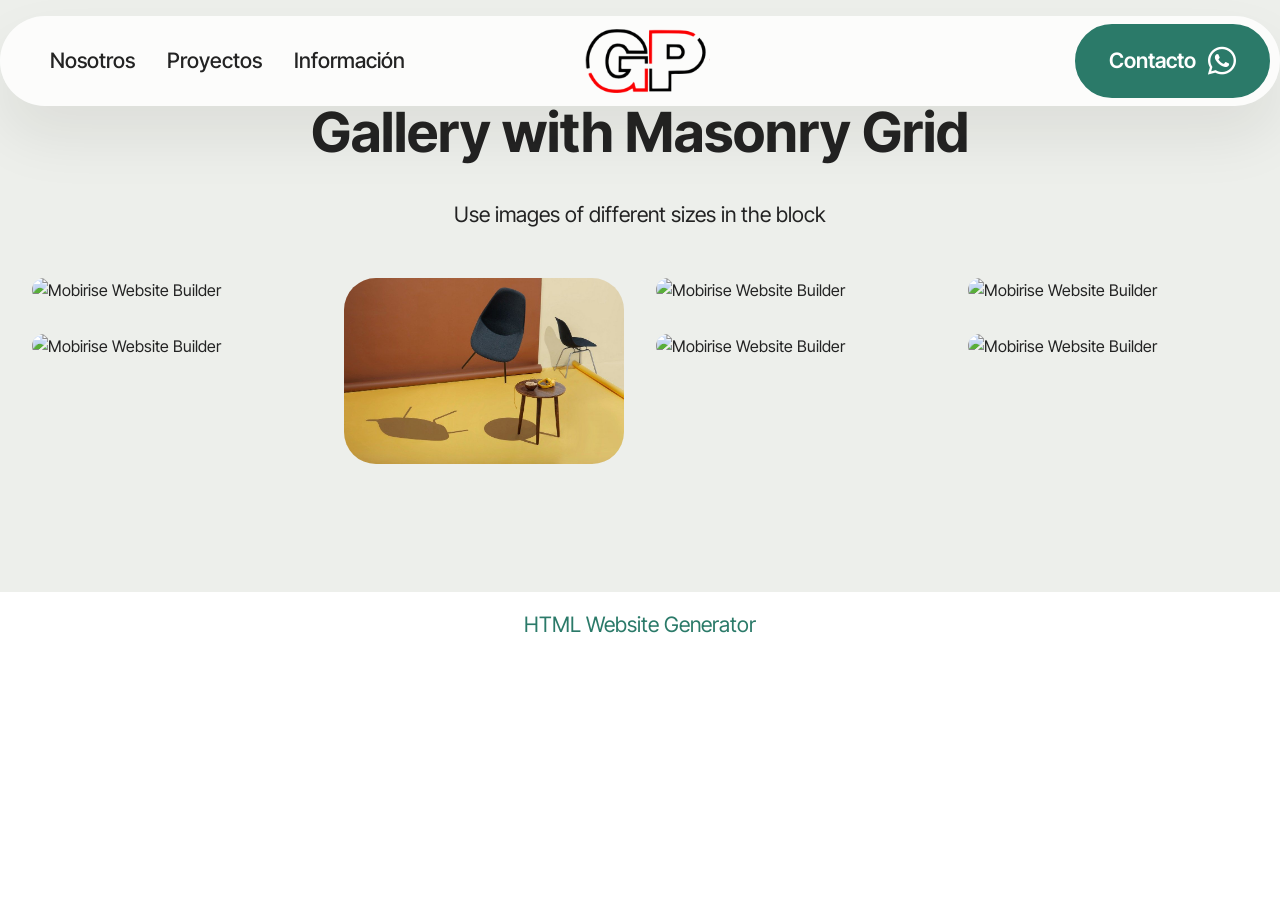
==== page1.html @ 036b6e33 "Initial commit" ====
<!DOCTYPE html>
<html  >
<head>
  <!-- Site made with Mobirise Website Builder v6.1.5, https://mobirise.com -->
  <meta charset="UTF-8">
  <meta http-equiv="X-UA-Compatible" content="IE=edge">
  <meta name="generator" content="Mobirise v6.1.5, mobirise.com">
  <meta name="viewport" content="width=device-width, initial-scale=1, minimum-scale=1">
  <link rel="shortcut icon" href="assets/images/logo-gp-354x182.png" type="image/x-icon">
  <meta name="description" content="">
  
  
  <title>Proyectos</title>
  <link rel="stylesheet" href="assets/web/assets/mobirise-icons2/mobirise2.css">
  <link rel="stylesheet" href="assets/bootstrap/css/bootstrap.min.css">
  <link rel="stylesheet" href="assets/animatecss/animate.css">
  <link rel="stylesheet" href="assets/dropdown/css/style.css">
  <link rel="stylesheet" href="assets/socicon/css/styles.css">
  <link rel="stylesheet" href="assets/theme/css/style.css">
  <link rel="stylesheet" href="assets/gallery/style.css">
  <link rel="preload" href="https://fonts.googleapis.com/css?family=Inter+Tight:100,200,300,400,500,600,700,800,900,100i,200i,300i,400i,500i,600i,700i,800i,900i&display=swap" as="style" onload="this.onload=null;this.rel='stylesheet'">
  <noscript><link rel="stylesheet" href="https://fonts.googleapis.com/css?family=Inter+Tight:100,200,300,400,500,600,700,800,900,100i,200i,300i,400i,500i,600i,700i,800i,900i&display=swap"></noscript>
  <link rel="preload" as="style" href="assets/mobirise/css/mbr-additional.css?v=uPqYZj"><link rel="stylesheet" href="assets/mobirise/css/mbr-additional.css?v=uPqYZj" type="text/css">

  
  
  
</head>
<body>
  
  <section data-bs-version="5.1" class="menu menu4 cid-vajk7TCz6L" once="menu" id="menu04-1s">
	

	<nav class="navbar navbar-dropdown navbar-fixed-top navbar-expand-lg">
		<div class="container">
			<div class="navbar-brand">
				<span class="navbar-logo">
					
						<img src="assets/images/logo-gp-354x182.webp" alt="Mobirise Website Builder" style="height: 4rem;">
					
				</span>
				
			</div>
			<button class="navbar-toggler" type="button" data-toggle="collapse" data-bs-toggle="collapse" data-target="#navbarSupportedContent" data-bs-target="#navbarSupportedContent" aria-controls="navbarNavAltMarkup" aria-expanded="false" aria-label="Toggle navigation">
				<div class="hamburger">
					<span></span>
					<span></span>
					<span></span>
					<span></span>
				</div>
			</button>
			<div class="collapse navbar-collapse" id="navbarSupportedContent">
				<ul class="navbar-nav nav-dropdown" data-app-modern-menu="true"><li class="nav-item">
						<a class="nav-link link text-black text-primary display-4" href="index.html#header01-7">Nosotros</a>
					</li>
					<li class="nav-item">
						<a class="nav-link link text-black show display-4" href="https://mobiri.se" aria-expanded="false">Proyectos</a>
					</li>
					<li class="nav-item">
						<a class="nav-link link text-black text-primary display-4" href="index.html#contacts02-9">Información</a>
					</li></ul>
				
				<div class="navbar-buttons mbr-section-btn"><a class="btn btn-primary display-4" href="https://wa.me/54 9 2984 223424"><span class="socicon socicon-whatsapp mbr-iconfont mbr-iconfont-btn"></span>Contacto&nbsp;</a></div>
			</div>
		</div>
	</nav>
</section>

<section data-bs-version="5.1" class="gallery1 mbr-gallery cid-vadEqLMGvO" id="gallery02-1n">   
    
    

    <div class="container-fluid">
        <div class="row justify-content-center">
            <div class="col-12 content-head">
                <div class="mbr-section-head mb-5">
                    <h3 class="mbr-section-title mbr-fonts-style align-center m-0 display-2"><strong>Gallery with Masonry Grid</strong></h3>
                    <h4 class="mbr-section-subtitle mbr-fonts-style align-center mb-0 mt-4 display-7">Use images of different sizes in the block</h4>
                </div>
            </div>
        </div>
        <div class="row mbr-gallery mbr-masonry" data-masonry="{&quot;percentPosition&quot;: true }">
            <div class="col-12 col-md-6 col-lg-3 item gallery-image">
                <div class="item-wrapper" data-toggle="modal" data-bs-toggle="modal" data-target="#vajDvLh95Z-modal" data-bs-target="#vajDvLh95Z-modal">
                    <img class="w-100" src="assets/images/gallery03.webp" alt="Mobirise Website Builder" data-slide-to="0" data-bs-slide-to="0" data-target="#lb-vajDvLh95Z" data-bs-target="#lb-vajDvLh95Z">
                    <div class="icon-wrapper">
                        <span class="mobi-mbri mobi-mbri-search mbr-iconfont mbr-iconfont-btn"></span>
                    </div>
                </div>
                
            </div>
            <div class="col-12 col-md-6 col-lg-3 item gallery-image">
                <div class="item-wrapper" data-toggle="modal" data-bs-toggle="modal" data-target="#vajDvLh95Z-modal" data-bs-target="#vajDvLh95Z-modal">
                    <img class="w-100" src="assets/images/gallery13.webp" alt="Mobirise Website Builder" data-slide-to="1" data-bs-slide-to="1" data-target="#lb-vajDvLh95Z" data-bs-target="#lb-vajDvLh95Z">
                    <div class="icon-wrapper">
                        <span class="mobi-mbri mobi-mbri-search mbr-iconfont mbr-iconfont-btn"></span>
                    </div>
                </div>
                
            </div>
            <div class="col-12 col-md-6 col-lg-3 item gallery-image">
                <div class="item-wrapper" data-toggle="modal" data-bs-toggle="modal" data-target="#vajDvLh95Z-modal" data-bs-target="#vajDvLh95Z-modal">
                    <img class="w-100" src="assets/images/gallery10.webp" alt="Mobirise Website Builder" data-slide-to="2" data-bs-slide-to="2" data-target="#lb-vajDvLh95Z" data-bs-target="#lb-vajDvLh95Z">
                    <div class="icon-wrapper">
                        <span class="mobi-mbri mobi-mbri-search mbr-iconfont mbr-iconfont-btn"></span>
                    </div>
                </div>
                
            </div>
            <div class="col-12 col-md-6 col-lg-3 item gallery-image">
                <div class="item-wrapper" data-toggle="modal" data-bs-toggle="modal" data-target="#vajDvLh95Z-modal" data-bs-target="#vajDvLh95Z-modal">
                    <img class="w-100" src="assets/images/gallery08.webp" alt="Mobirise Website Builder" data-slide-to="3" data-bs-slide-to="3" data-target="#lb-vajDvLh95Z" data-bs-target="#lb-vajDvLh95Z">
                    <div class="icon-wrapper">
                        <span class="mobi-mbri mobi-mbri-search mbr-iconfont mbr-iconfont-btn"></span>
                    </div>
                </div>
                
            </div>
            <div class="col-12 col-md-6 col-lg-3 item gallery-image">
                <div class="item-wrapper" data-toggle="modal" data-bs-toggle="modal" data-target="#vajDvLh95Z-modal" data-bs-target="#vajDvLh95Z-modal">
                    <img class="w-100" src="assets/images/gallery06.webp" alt="Mobirise Website Builder" data-slide-to="4" data-bs-slide-to="4" data-target="#lb-vajDvLh95Z" data-bs-target="#lb-vajDvLh95Z">
                    <div class="icon-wrapper">
                        <span class="mobi-mbri mobi-mbri-search mbr-iconfont mbr-iconfont-btn"></span>
                    </div>
                </div>
                
            </div>
            <div class="col-12 col-md-6 col-lg-3 item gallery-image">
                <div class="item-wrapper" data-toggle="modal" data-bs-toggle="modal" data-target="#vajDvLh95Z-modal" data-bs-target="#vajDvLh95Z-modal">
                    <img class="w-100" src="assets/images/gallery02.webp" alt="Mobirise Website Builder" data-slide-to="5" data-bs-slide-to="5" data-target="#lb-vajDvLh95Z" data-bs-target="#lb-vajDvLh95Z">
                    <div class="icon-wrapper">
                        <span class="mobi-mbri mobi-mbri-search mbr-iconfont mbr-iconfont-btn"></span>
                    </div>
                </div>
                
            </div>
            <div class="col-12 col-md-6 col-lg-3 item gallery-image">
                <div class="item-wrapper" data-toggle="modal" data-bs-toggle="modal" data-target="#vajDvLh95Z-modal" data-bs-target="#vajDvLh95Z-modal">
                    <img class="w-100" src="assets/images/gallery01.webp" alt="Mobirise Website Builder" data-slide-to="6" data-bs-slide-to="6" data-target="#lb-vajDvLh95Z" data-bs-target="#lb-vajDvLh95Z">
                    <div class="icon-wrapper">
                        <span class="mobi-mbri mobi-mbri-search mbr-iconfont mbr-iconfont-btn"></span>
                    </div>
                </div>
                
            </div>
        </div>

        <div class="modal mbr-slider" tabindex="-1" role="dialog" aria-hidden="true" id="vajDvLh95Z-modal">
            <div class="modal-dialog" role="document">
                <div class="modal-content">
                    <div class="modal-body">
                        <div class="carousel slide" id="lb-vajDvLh95Z" data-interval="5000" data-bs-interval="5000">
                            <div class="carousel-inner">
                                <div class="carousel-item active">
                                    <img class="d-block w-100" src="assets/images/gallery03.webp" alt="Mobirise Website Builder">
                                </div>
                                <div class="carousel-item">
                                    <img class="d-block w-100" src="assets/images/gallery13.webp" alt="Mobirise Website Builder">
                                </div>
                                <div class="carousel-item">
                                    <img class="d-block w-100" src="assets/images/gallery10.webp" alt="Mobirise Website Builder">
                                </div>
                                <div class="carousel-item">
                                    <img class="d-block w-100" src="assets/images/gallery08.webp" alt="Mobirise Website Builder">
                                </div>
                                <div class="carousel-item">
                                    <img class="d-block w-100" src="assets/images/gallery06.webp" alt="Mobirise Website Builder">
                                </div>
                                <div class="carousel-item">
                                    <img class="d-block w-100" src="assets/images/gallery02.webp" alt="Mobirise Website Builder">
                                </div>
                                <div class="carousel-item">
                                    <img class="d-block w-100" src="assets/images/gallery01.webp" alt="Mobirise Website Builder">
                                </div>
                            </div>
                            <ol class="carousel-indicators">
                                <li data-slide-to="0" data-bs-slide-to="0" class="active" data-target="#lb-vajDvLh95Z" data-bs-target="#lb-vajDvLh95Z"></li>
                                <li data-slide-to="1" data-bs-slide-to="1" data-target="#lb-vajDvLh95Z" data-bs-target="#lb-vajDvLh95Z"></li>
                                <li data-slide-to="2" data-bs-slide-to="2" data-target="#lb-vajDvLh95Z" data-bs-target="#lb-vajDvLh95Z"></li>
                                <li data-slide-to="3" data-bs-slide-to="3" data-target="#lb-vajDvLh95Z" data-bs-target="#lb-vajDvLh95Z"></li>
                                <li data-slide-to="4" data-bs-slide-to="4" data-target="#lb-vajDvLh95Z" data-bs-target="#lb-vajDvLh95Z"></li>
                                <li data-slide-to="5" data-bs-slide-to="5" data-target="#lb-vajDvLh95Z" data-bs-target="#lb-vajDvLh95Z"></li>
                                <li data-slide-to="6" data-bs-slide-to="6" data-target="#lb-vajDvLh95Z" data-bs-target="#lb-vajDvLh95Z"></li>
                            </ol>
                            <a role="button" href="" class="close" data-dismiss="modal" data-bs-dismiss="modal" aria-label="Close">
                            </a>
                            <a class="carousel-control-prev carousel-control" role="button" data-slide="prev" data-bs-slide="prev" href="#lb-vajDvLh95Z">
                                <span class="mobi-mbri mobi-mbri-arrow-prev" aria-hidden="true"></span>
                                <span class="sr-only visually-hidden">Previous</span>
                            </a>
                            <a class="carousel-control-next carousel-control" role="button" data-slide="next" data-bs-slide="next" href="#lb-vajDvLh95Z">
                                <span class="mobi-mbri mobi-mbri-arrow-next" aria-hidden="true"></span>
                                <span class="sr-only visually-hidden">Next</span>
                            </a>
                        </div>
                    </div>
                </div>
            </div>
        </div>
    </div>
</section><section class="display-7" style="padding: 0;align-items: center;justify-content: center;flex-wrap: wrap;    align-content: center;display: flex;position: relative;height: 4rem;"><a href="https://mobiri.se/" style="flex: 1 1;height: 4rem;position: absolute;width: 100%;z-index: 1;"><img alt="" style="height: 4rem;" src="[data-uri]"></a><p style="margin: 0;text-align: center;" class="display-7">&#8204;</p><a style="z-index:1" href="https://mobirise.com/html-builder.html">HTML Website Generator</a></section><script src="assets/bootstrap/js/bootstrap.bundle.min.js"></script>  <script src="assets/smoothscroll/smooth-scroll.js"></script>  <script src="assets/ytplayer/index.js"></script>  <script src="assets/dropdown/js/navbar-dropdown.js"></script>  <script src="assets/masonry/masonry.pkgd.min.js"></script>  <script src="assets/imagesloaded/imagesloaded.pkgd.min.js"></script>  <script src="assets/theme/js/script.js"></script>  <script src="assets/gallery/player.min.js"></script>  <script src="assets/gallery/script.js"></script>  
  
  
  <input name="animation" type="hidden">
  </body>
</html>
---- assets/web/assets/mobirise-icons2/mobirise2.css ----
@font-face {
  font-family: 'Moririse2';
  font-display: swap;
  src:  url('mobirise2.eot?f2bix4');
  src:  url('mobirise2.eot?f2bix4#iefix') format('embedded-opentype'),
    url('mobirise2.woff2?f2bix4') format('woff2'),
    url('mobirise2.woff?f2bix4') format('woff'),
    url('mobirise2.ttf?f2bix4') format('truetype'),
    url('mobirise2.svg?f2bix4#mobirise2') format('svg');
  font-weight: normal;
  font-style: normal;
}

[class^="mobi-"], [class*=" mobi-"] {
  /* use !important to prevent issues with browser extensions that change fonts */
  font-family: 'Moririse2' !important;
  speak: none;
  font-style: normal;
  font-weight: normal;
  font-variant: normal;
  text-transform: none;
  line-height: 1;

  /* Better Font Rendering =========== */
  -webkit-font-smoothing: antialiased;
  -moz-osx-font-smoothing: grayscale;
}

.mobi-mbri-add-submenu:before {
  content: "\e900";
}
.mobi-mbri-alert:before {
  content: "\e901";
}
.mobi-mbri-align-center:before {
  content: "\e902";
}
.mobi-mbri-align-justify:before {
  content: "\e903";
}
.mobi-mbri-align-left:before {
  content: "\e904";
}
.mobi-mbri-align-right:before {
  content: "\e905";
}
.mobi-mbri-android:before {
  content: "\e906";
}
.mobi-mbri-apple:before {
  content: "\e907";
}
.mobi-mbri-arrow-down:before {
  content: "\e908";
}
.mobi-mbri-arrow-next:before {
  content: "\e909";
}
.mobi-mbri-arrow-prev:before {
  content: "\e90a";
}
.mobi-mbri-arrow-up:before {
  content: "\e90b";
}
.mobi-mbri-bold:before {
  content: "\e90c";
}
.mobi-mbri-bookmark:before {
  content: "\e90d";
}
.mobi-mbri-bootstrap:before {
  content: "\e90e";
}
.mobi-mbri-briefcase:before {
  content: "\e90f";
}
.mobi-mbri-browse:before {
  content: "\e910";
}
.mobi-mbri-bulleted-list:before {
  content: "\e911";
}
.mobi-mbri-calendar:before {
  content: "\e912";
}
.mobi-mbri-camera:before {
  content: "\e913";
}
.mobi-mbri-cart-add:before {
  content: "\e914";
}
.mobi-mbri-cart-full:before {
  content: "\e915";
}
.mobi-mbri-cash:before {
  content: "\e916";
}
.mobi-mbri-change-style:before {
  content: "\e917";
}
.mobi-mbri-chat:before {
  content: "\e918";
}
.mobi-mbri-clock:before {
  content: "\e919";
}
.mobi-mbri-close:before {
  content: "\e91a";
}
.mobi-mbri-cloud:before {
  content: "\e91b";
}
.mobi-mbri-code:before {
  content: "\e91c";
}
.mobi-mbri-contact-form:before {
  content: "\e91d";
}
.mobi-mbri-credit-card:before {
  content: "\e91e";
}
.mobi-mbri-cursor-click:before {
  content: "\e91f";
}
.mobi-mbri-cust-feedback:before {
  content: "\e920";
}
.mobi-mbri-database:before {
  content: "\e921";
}
.mobi-mbri-delivery:before {
  content: "\e922";
}
.mobi-mbri-desktop:before {
  content: "\e923";
}
.mobi-mbri-devices:before {
  content: "\e924";
}
.mobi-mbri-down:before {
  content: "\e925";
}
.mobi-mbri-download-2:before {
  content: "\e926";
}
.mobi-mbri-download:before {
  content: "\e927";
}
.mobi-mbri-drag-n-drop-2:before {
  content: "\e928";
}
.mobi-mbri-drag-n-drop:before {
  content: "\e929";
}
.mobi-mbri-edit-2:before {
  content: "\e92a";
}
.mobi-mbri-edit:before {
  content: "\e92b";
}
.mobi-mbri-error:before {
  content: "\e92c";
}
.mobi-mbri-extension:before {
  content: "\e92d";
}
.mobi-mbri-features:before {
  content: "\e92e";
}
.mobi-mbri-file:before {
  content: "\e92f";
}
.mobi-mbri-flag:before {
  content: "\e930";
}
.mobi-mbri-folder:before {
  content: "\e931";
}
.mobi-mbri-gift:before {
  content: "\e932";
}
.mobi-mbri-github:before {
  content: "\e933";
}
.mobi-mbri-globe-2:before {
  content: "\e934";
}
.mobi-mbri-globe:before {
  content: "\e935";
}
.mobi-mbri-growing-chart:before {
  content: "\e936";
}
.mobi-mbri-hearth:before {
  content: "\e937";
}
.mobi-mbri-help:before {
  content: "\e938";
}
.mobi-mbri-home:before {
  content: "\e939";
}
.mobi-mbri-hot-cup:before {
  content: "\e93a";
}
.mobi-mbri-idea:before {
  content: "\e93b";
}
.mobi-mbri-image-gallery:before {
  content: "\e93c";
}
.mobi-mbri-image-slider:before {
  content: "\e93d";
}
.mobi-mbri-info:before {
  content: "\e93e";
}
.mobi-mbri-italic:before {
  content: "\e93f";
}
.mobi-mbri-key:before {
  content: "\e940";
}
.mobi-mbri-laptop:before {
  content: "\e941";
}
.mobi-mbri-layers:before {
  content: "\e942";
}
.mobi-mbri-left-right:before {
  content: "\e943";
}
.mobi-mbri-left:before {
  content: "\e944";
}
.mobi-mbri-letter:before {
  content: "\e945";
}
.mobi-mbri-like:before {
  content: "\e946";
}
.mobi-mbri-link:before {
  content: "\e947";
}
.mobi-mbri-lock:before {
  content: "\e948";
}
.mobi-mbri-login:before {
  content: "\e949";
}
.mobi-mbri-logout:before {
  content: "\e94a";
}
.mobi-mbri-magic-stick:before {
  content: "\e94b";
}
.mobi-mbri-map-pin:before {
  content: "\e94c";
}
.mobi-mbri-menu:before {
  content: "\e94d";
}
.mobi-mbri-mobile-2:before {
  content: "\e94e";
}
.mobi-mbri-mobile-horizontal:before {
  content: "\e94f";
}
.mobi-mbri-mobile:before {
  content: "\e950";
}
.mobi-mbri-mobirise:before {
  content: "\e951";
}
.mobi-mbri-more-horizontal:before {
  content: "\e952";
}
.mobi-mbri-more-vertical:before {
  content: "\e953";
}
.mobi-mbri-music:before {
  content: "\e954";
}
.mobi-mbri-new-file:before {
  content: "\e955";
}
.mobi-mbri-numbered-list:before {
  content: "\e956";
}
.mobi-mbri-opened-folder:before {
  content: "\e957";
}
.mobi-mbri-pages:before {
  content: "\e958";
}
.mobi-mbri-paper-plane:before {
  content: "\e959";
}
.mobi-mbri-paperclip:before {
  content: "\e95a";
}
.mobi-mbri-phone:before {
  content: "\e95b";
}
.mobi-mbri-photo:before {
  content: "\e95c";
}
.mobi-mbri-photos:before {
  content: "\e95d";
}
.mobi-mbri-pin:before {
  content: "\e95e";
}
.mobi-mbri-play:before {
  content: "\e95f";
}
.mobi-mbri-plus:before {
  content: "\e960";
}
.mobi-mbri-preview:before {
  content: "\e961";
}
.mobi-mbri-print:before {
  content: "\e962";
}
.mobi-mbri-protect:before {
  content: "\e963";
}
.mobi-mbri-question:before {
  content: "\e964";
}
.mobi-mbri-quote-left:before {
  content: "\e965";
}
.mobi-mbri-quote-right:before {
  content: "\e966";
}
.mobi-mbri-redo:before {
  content: "\e967";
}
.mobi-mbri-refresh:before {
  content: "\e968";
}
.mobi-mbri-responsive-2:before {
  content: "\e969";
}
.mobi-mbri-responsive:before {
  content: "\e96a";
}
.mobi-mbri-right:before {
  content: "\e96b";
}
.mobi-mbri-rocket:before {
  content: "\e96c";
}
.mobi-mbri-sad-face:before {
  content: "\e96d";
}
.mobi-mbri-sale:before {
  content: "\e96e";
}
.mobi-mbri-save:before {
  content: "\e96f";
}
.mobi-mbri-search:before {
  content: "\e970";
}
.mobi-mbri-setting-2:before {
  content: "\e971";
}
.mobi-mbri-setting-3:before {
  content: "\e972";
}
.mobi-mbri-setting:before {
  content: "\e973";
}
.mobi-mbri-share:before {
  content: "\e974";
}
.mobi-mbri-shopping-bag:before {
  content: "\e975";
}
.mobi-mbri-shopping-basket:before {
  content: "\e976";
}
.mobi-mbri-shopping-cart:before {
  content: "\e977";
}
.mobi-mbri-sites:before {
  content: "\e978";
}
.mobi-mbri-smile-face:before {
  content: "\e979";
}
.mobi-mbri-speed:before {
  content: "\e97a";
}
.mobi-mbri-star:before {
  content: "\e97b";
}
.mobi-mbri-success:before {
  content: "\e97c";
}
.mobi-mbri-sun:before {
  content: "\e97d";
}
.mobi-mbri-sun2:before {
  content: "\e97e";
}
.mobi-mbri-tablet-vertical:before {
  content: "\e97f";
}
.mobi-mbri-tablet:before {
  content: "\e980";
}
.mobi-mbri-target:before {
  content: "\e981";
}
.mobi-mbri-timer:before {
  content: "\e982";
}
.mobi-mbri-to-ftp:before {
  content: "\e983";
}
.mobi-mbri-to-local-drive:before {
  content: "\e984";
}
.mobi-mbri-touch-swipe:before {
  content: "\e985";
}
.mobi-mbri-touch:before {
  content: "\e986";
}
.mobi-mbri-trash:before {
  content: "\e987";
}
.mobi-mbri-underline:before {
  content: "\e988";
}
.mobi-mbri-undo:before {
  content: "\e989";
}
.mobi-mbri-unlink:before {
  content: "\e98a";
}
.mobi-mbri-unlock:before {
  content: "\e98b";
}
.mobi-mbri-up-down:before {
  content: "\e98c";
}
.mobi-mbri-up:before {
  content: "\e98d";
}
.mobi-mbri-update:before {
  content: "\e98e";
}
.mobi-mbri-upload-2:before {
  content: "\e98f";
}
.mobi-mbri-upload:before {
  content: "\e990";
}
.mobi-mbri-user-2:before {
  content: "\e991";
}
.mobi-mbri-user:before {
  content: "\e992";
}
.mobi-mbri-users:before {
  content: "\e993";
}
.mobi-mbri-video-play:before {
  content: "\e994";
}
.mobi-mbri-video:before {
  content: "\e995";
}
.mobi-mbri-watch:before {
  content: "\e996";
}
.mobi-mbri-website-theme-2:before {
  content: "\e997";
}
.mobi-mbri-website-theme:before {
  content: "\e998";
}
.mobi-mbri-wifi:before {
  content: "\e999";
}
.mobi-mbri-windows:before {
  content: "\e99a";
}
.mobi-mbri-zoom-in:before {
  content: "\e99b";
}
.mobi-mbri-zoom-out:before {
  content: "\e99c";
}
---- assets/dropdown/css/style.css ----
.navbar-dropdown {
  left: 0;
  padding: 0;
  position: absolute;
  right: 0;
  top: 0;
  transition: all 0.45s ease;
  z-index: 1030;
  background: #282828; }
  .navbar-dropdown .navbar-logo {
    margin-right: 0.8rem;
    transition: margin 0.3s ease-in-out;
    vertical-align: middle; }
    .navbar-dropdown .navbar-logo img {
      height: 3.125rem;
      transition: all 0.3s ease-in-out; }
    .navbar-dropdown .navbar-logo.mbr-iconfont {
      font-size: 3.125rem;
      line-height: 3.125rem; }
  .navbar-dropdown .navbar-caption {
    font-weight: 700;
    white-space: normal;
    vertical-align: -4px;
    line-height: 3.125rem !important; }
    .navbar-dropdown .navbar-caption, .navbar-dropdown .navbar-caption:hover {
      color: inherit;
      text-decoration: none; }
  .navbar-dropdown .mbr-iconfont + .navbar-caption {
    vertical-align: -1px; }
  .navbar-dropdown.navbar-fixed-top {
    position: fixed; }
  .navbar-dropdown .navbar-brand span {
    vertical-align: -4px; }
  .navbar-dropdown.bg-color.transparent {
    background: none; }
  .navbar-dropdown.navbar-short .navbar-brand {
    padding: 0.625rem 0; }
    .navbar-dropdown.navbar-short .navbar-brand span {
      vertical-align: -1px; }
  .navbar-dropdown.navbar-short .navbar-caption {
    line-height: 2.375rem !important;
    vertical-align: -2px; }
  .navbar-dropdown.navbar-short .navbar-logo {
    margin-right: 0.5rem; }
    .navbar-dropdown.navbar-short .navbar-logo img {
      height: 2.375rem; }
    .navbar-dropdown.navbar-short .navbar-logo.mbr-iconfont {
      font-size: 2.375rem;
      line-height: 2.375rem; }
  .navbar-dropdown.navbar-short .mbr-table-cell {
    height: 3.625rem; }
  .navbar-dropdown .navbar-close {
    left: 0.6875rem;
    position: fixed;
    top: 0.75rem;
    z-index: 1000; }
  .navbar-dropdown .hamburger-icon {
    content: "";
    display: inline-block;
    vertical-align: middle;
    width: 16px;
    -webkit-box-shadow: 0 -6px 0 1px #282828,0 0 0 1px #282828,0 6px 0 1px #282828;
    -moz-box-shadow: 0 -6px 0 1px #282828,0 0 0 1px #282828,0 6px 0 1px #282828;
    box-shadow: 0 -6px 0 1px #282828,0 0 0 1px #282828,0 6px 0 1px #282828; }

.dropdown-menu .dropdown-toggle[data-toggle="dropdown-submenu"]::after {
  border-bottom: 0.35em solid transparent;
  border-left: 0.35em solid;
  border-right: 0;
  border-top: 0.35em solid transparent;
  margin-left: 0.3rem; }

.dropdown-menu .dropdown-item:focus {
  outline: 0; }

.nav-dropdown {
  font-size: 0.75rem;
  font-weight: 500;
  height: auto !important; }
  .nav-dropdown .nav-btn {
    padding-left: 1rem; }
  .nav-dropdown .link {
    margin: .667em 1.667em;
    font-weight: 500;
    padding: 0;
    transition: color .2s ease-in-out; }
    .nav-dropdown .link.dropdown-toggle {
      margin-right: 2.583em; }
      .nav-dropdown .link.dropdown-toggle::after {
        margin-left: .25rem;
        border-top: 0.35em solid;
        border-right: 0.35em solid transparent;
        border-left: 0.35em solid transparent;
        border-bottom: 0; }
      .nav-dropdown .link.dropdown-toggle[aria-expanded="true"] {
        margin: 0;
        padding: 0.667em 3.263em  0.667em 1.667em; }
  .nav-dropdown .link::after,
  .nav-dropdown .dropdown-item::after {
    color: inherit; }
  .nav-dropdown .btn {
    font-size: 0.75rem;
    font-weight: 700;
    letter-spacing: 0;
    margin-bottom: 0;
    padding-left: 1.25rem;
    padding-right: 1.25rem; }
  .nav-dropdown .dropdown-menu {
    border-radius: 0;
    border: 0;
    left: 0;
    margin: 0;
    padding-bottom: 1.25rem;
    padding-top: 1.25rem;
    position: relative; }
  .nav-dropdown .dropdown-submenu {
    margin-left: 0.125rem;
    top: 0; }
  .nav-dropdown .dropdown-item {
    font-weight: 500;
    line-height: 2;
    padding: 0.3846em 4.615em 0.3846em 1.5385em;
    position: relative;
    transition: color .2s ease-in-out, background-color .2s ease-in-out; }
    .nav-dropdown .dropdown-item::after {
      margin-top: -0.3077em;
      position: absolute;
      right: 1.1538em;
      top: 50%; }
    .nav-dropdown .dropdown-item:focus, .nav-dropdown .dropdown-item:hover {
      background: none; }

@media (max-width: 767px) {
  .nav-dropdown.navbar-toggleable-sm {
    bottom: 0;
    display: none;
    left: 0;
    overflow-x: hidden;
    position: fixed;
    top: 0;
    transform: translateX(-100%);
    -ms-transform: translateX(-100%);
    -webkit-transform: translateX(-100%);
    width: 18.75rem;
    z-index: 999; } }
.nav-dropdown.navbar-toggleable-xl {
  bottom: 0;
  display: none;
  left: 0;
  overflow-x: hidden;
  position: fixed;
  top: 0;
  transform: translateX(-100%);
  -ms-transform: translateX(-100%);
  -webkit-transform: translateX(-100%);
  width: 18.75rem;
  z-index: 999; }

.nav-dropdown-sm {
  display: block !important;
  overflow-x: hidden;
  overflow: auto;
  padding-top: 3.875rem; }
  .nav-dropdown-sm::after {
    content: "";
    display: block;
    height: 3rem;
    width: 100%; }
  .nav-dropdown-sm.collapse.in ~ .navbar-close {
    display: block !important; }
  .nav-dropdown-sm.collapsing, .nav-dropdown-sm.collapse.in {
    transform: translateX(0);
    -ms-transform: translateX(0);
    -webkit-transform: translateX(0);
    transition: all 0.25s ease-out;
    -webkit-transition: all 0.25s ease-out;
    background: #282828; }
  .nav-dropdown-sm.collapsing[aria-expanded="false"] {
    transform: translateX(-100%);
    -ms-transform: translateX(-100%);
    -webkit-transform: translateX(-100%); }
  .nav-dropdown-sm .nav-item {
    display: block;
    margin-left: 0 !important;
    padding-left: 0; }
  .nav-dropdown-sm .link,
  .nav-dropdown-sm .dropdown-item {
    border-top: 1px dotted rgba(255, 255, 255, 0.1);
    font-size: 0.8125rem;
    line-height: 1.6;
    margin: 0 !important;
    padding: 0.875rem 2.4rem 0.875rem 1.5625rem !important;
    position: relative;
    white-space: normal; }
    .nav-dropdown-sm .link:focus, .nav-dropdown-sm .link:hover,
    .nav-dropdown-sm .dropdown-item:focus,
    .nav-dropdown-sm .dropdown-item:hover {
      background: rgba(0, 0, 0, 0.2) !important;
      color: #c0a375; }
  .nav-dropdown-sm .nav-btn {
    position: relative;
    padding: 1.5625rem 1.5625rem 0 1.5625rem; }
    .nav-dropdown-sm .nav-btn::before {
      border-top: 1px dotted rgba(255, 255, 255, 0.1);
      content: "";
      left: 0;
      position: absolute;
      top: 0;
      width: 100%; }
    .nav-dropdown-sm .nav-btn + .nav-btn {
      padding-top: 0.625rem; }
      .nav-dropdown-sm .nav-btn + .nav-btn::before {
        display: none; }
  .nav-dropdown-sm .btn {
    padding: 0.625rem 0; }
  .nav-dropdown-sm .dropdown-toggle[data-toggle="dropdown-submenu"]::after {
    margin-left: .25rem;
    border-top: 0.35em solid;
    border-right: 0.35em solid transparent;
    border-left: 0.35em solid transparent;
    border-bottom: 0; }
  .nav-dropdown-sm .dropdown-toggle[data-toggle="dropdown-submenu"][aria-expanded="true"]::after {
    border-top: 0;
    border-right: 0.35em solid transparent;
    border-left: 0.35em solid transparent;
    border-bottom: 0.35em solid; }
  .nav-dropdown-sm .dropdown-menu {
    margin: 0;
    padding: 0;
    position: relative;
    top: 0;
    left: 0;
    width: 100%;
    border: 0;
    float: none;
    border-radius: 0;
    background: none; }
  .nav-dropdown-sm .dropdown-submenu {
    left: 100%;
    margin-left: 0.125rem;
    margin-top: -1.25rem;
    top: 0; }

.navbar-toggleable-sm .nav-dropdown .dropdown-menu {
  position: absolute; }

.navbar-toggleable-sm .nav-dropdown .dropdown-submenu {
  left: 100%;
  margin-left: 0.125rem;
  margin-top: -1.25rem;
  top: 0; }

.navbar-toggleable-sm.opened .nav-dropdown .dropdown-menu {
  position: relative; }

.navbar-toggleable-sm.opened .nav-dropdown .dropdown-submenu {
  left: 0;
  margin-left: 00rem;
  margin-top: 0rem;
  top: 0; }

.is-builder .nav-dropdown.collapsing {
  transition: none !important; }
---- assets/socicon/css/styles.css ----
@charset "UTF-8";

@font-face {
  font-family: 'Socicon';
  src:  url('../fonts/socicon.eot');
  src:  url('../fonts/socicon.eot?#iefix') format('embedded-opentype'),
    url('../fonts/socicon.woff2') format('woff2'),
    url('../fonts/socicon.ttf') format('truetype'),
    url('../fonts/socicon.woff') format('woff'),
    url('../fonts/socicon.svg#socicon') format('svg');
  font-weight: normal;
  font-style: normal;
  font-display: swap;
}

[data-icon]:before {
  font-family: "socicon" !important;
  content: attr(data-icon);
  font-style: normal !important;
  font-weight: normal !important;
  font-variant: normal !important;
  text-transform: none !important;
  speak: none;
  line-height: 1;
  -webkit-font-smoothing: antialiased;
  -moz-osx-font-smoothing: grayscale;
}

[class^="socicon-"], [class*=" socicon-"] {
  /* use !important to prevent issues with browser extensions that change fonts */
  font-family: 'Socicon' !important;
  speak: none;
  font-style: normal;
  font-weight: normal;
  font-variant: normal;
  text-transform: none;
  line-height: 1;

  /* Better Font Rendering =========== */
  -webkit-font-smoothing: antialiased;
  -moz-osx-font-smoothing: grayscale;
}

.socicon-500px:before {
  content: "\e000";
}
.socicon-8tracks:before {
  content: "\e001";
}
.socicon-airbnb:before {
  content: "\e002";
}
.socicon-alliance:before {
  content: "\e003";
}
.socicon-amazon:before {
  content: "\e004";
}
.socicon-amplement:before {
  content: "\e005";
}
.socicon-android:before {
  content: "\e006";
}
.socicon-angellist:before {
  content: "\e007";
}
.socicon-apple:before {
  content: "\e008";
}
.socicon-appnet:before {
  content: "\e009";
}
.socicon-baidu:before {
  content: "\e00a";
}
.socicon-bandcamp:before {
  content: "\e00b";
}
.socicon-battlenet:before {
  content: "\e00c";
}
.socicon-mixer:before {
  content: "\e00d";
}
.socicon-bebee:before {
  content: "\e00e";
}
.socicon-bebo:before {
  content: "\e00f";
}
.socicon-behance:before {
  content: "\e010";
}
.socicon-blizzard:before {
  content: "\e011";
}
.socicon-blogger:before {
  content: "\e012";
}
.socicon-buffer:before {
  content: "\e013";
}
.socicon-chrome:before {
  content: "\e014";
}
.socicon-coderwall:before {
  content: "\e015";
}
.socicon-curse:before {
  content: "\e016";
}
.socicon-dailymotion:before {
  content: "\e017";
}
.socicon-deezer:before {
  content: "\e018";
}
.socicon-delicious:before {
  content: "\e019";
}
.socicon-deviantart:before {
  content: "\e01a";
}
.socicon-diablo:before {
  content: "\e01b";
}
.socicon-digg:before {
  content: "\e01c";
}
.socicon-discord:before {
  content: "\e01d";
}
.socicon-disqus:before {
  content: "\e01e";
}
.socicon-douban:before {
  content: "\e01f";
}
.socicon-draugiem:before {
  content: "\e020";
}
.socicon-dribbble:before {
  content: "\e021";
}
.socicon-drupal:before {
  content: "\e022";
}
.socicon-ebay:before {
  content: "\e023";
}
.socicon-ello:before {
  content: "\e024";
}
.socicon-endomodo:before {
  content: "\e025";
}
.socicon-envato:before {
  content: "\e026";
}
.socicon-etsy:before {
  content: "\e027";
}
.socicon-facebook:before {
  content: "\e028";
}
.socicon-feedburner:before {
  content: "\e029";
}
.socicon-filmweb:before {
  content: "\e02a";
}
.socicon-firefox:before {
  content: "\e02b";
}
.socicon-flattr:before {
  content: "\e02c";
}
.socicon-flickr:before {
  content: "\e02d";
}
.socicon-formulr:before {
  content: "\e02e";
}
.socicon-forrst:before {
  content: "\e02f";
}
.socicon-foursquare:before {
  content: "\e030";
}
.socicon-friendfeed:before {
  content: "\e031";
}
.socicon-github:before {
  content: "\e032";
}
.socicon-goodreads:before {
  content: "\e033";
}
.socicon-google:before {
  content: "\e034";
}
.socicon-googlescholar:before {
  content: "\e035";
}
.socicon-googlegroups:before {
  content: "\e036";
}
.socicon-googlephotos:before {
  content: "\e037";
}
.socicon-googleplus:before {
  content: "\e038";
}
.socicon-grooveshark:before {
  content: "\e039";
}
.socicon-hackerrank:before {
  content: "\e03a";
}
.socicon-hearthstone:before {
  content: "\e03b";
}
.socicon-hellocoton:before {
  content: "\e03c";
}
.socicon-heroes:before {
  content: "\e03d";
}
.socicon-smashcast:before {
  content: "\e03e";
}
.socicon-horde:before {
  content: "\e03f";
}
.socicon-houzz:before {
  content: "\e040";
}
.socicon-icq:before {
  content: "\e041";
}
.socicon-identica:before {
  content: "\e042";
}
.socicon-imdb:before {
  content: "\e043";
}
.socicon-instagram:before {
  content: "\e044";
}
.socicon-issuu:before {
  content: "\e045";
}
.socicon-istock:before {
  content: "\e046";
}
.socicon-itunes:before {
  content: "\e047";
}
.socicon-keybase:before {
  content: "\e048";
}
.socicon-lanyrd:before {
  content: "\e049";
}
.socicon-lastfm:before {
  content: "\e04a";
}
.socicon-line:before {
  content: "\e04b";
}
.socicon-linkedin:before {
  content: "\e04c";
}
.socicon-livejournal:before {
  content: "\e04d";
}
.socicon-lyft:before {
  content: "\e04e";
}
.socicon-macos:before {
  content: "\e04f";
}
.socicon-mail:before {
  content: "\e050";
}
.socicon-medium:before {
  content: "\e051";
}
.socicon-meetup:before {
  content: "\e052";
}
.socicon-mixcloud:before {
  content: "\e053";
}
.socicon-modelmayhem:before {
  content: "\e054";
}
.socicon-mumble:before {
  content: "\e055";
}
.socicon-myspace:before {
  content: "\e056";
}
.socicon-newsvine:before {
  content: "\e057";
}
.socicon-nintendo:before {
  content: "\e058";
}
.socicon-npm:before {
  content: "\e059";
}
.socicon-odnoklassniki:before {
  content: "\e05a";
}
.socicon-openid:before {
  content: "\e05b";
}
.socicon-opera:before {
  content: "\e05c";
}
.socicon-outlook:before {
  content: "\e05d";
}
.socicon-overwatch:before {
  content: "\e05e";
}
.socicon-patreon:before {
  content: "\e05f";
}
.socicon-paypal:before {
  content: "\e060";
}
.socicon-periscope:before {
  content: "\e061";
}
.socicon-persona:before {
  content: "\e062";
}
.socicon-pinterest:before {
  content: "\e063";
}
.socicon-play:before {
  content: "\e064";
}
.socicon-player:before {
  content: "\e065";
}
.socicon-playstation:before {
  content: "\e066";
}
.socicon-pocket:before {
  content: "\e067";
}
.socicon-qq:before {
  content: "\e068";
}
.socicon-quora:before {
  content: "\e069";
}
.socicon-raidcall:before {
  content: "\e06a";
}
.socicon-ravelry:before {
  content: "\e06b";
}
.socicon-reddit:before {
  content: "\e06c";
}
.socicon-renren:before {
  content: "\e06d";
}
.socicon-researchgate:before {
  content: "\e06e";
}
.socicon-residentadvisor:before {
  content: "\e06f";
}
.socicon-reverbnation:before {
  content: "\e070";
}
.socicon-rss:before {
  content: "\e071";
}
.socicon-sharethis:before {
  content: "\e072";
}
.socicon-skype:before {
  content: "\e073";
}
.socicon-slideshare:before {
  content: "\e074";
}
.socicon-smugmug:before {
  content: "\e075";
}
.socicon-snapchat:before {
  content: "\e076";
}
.socicon-songkick:before {
  content: "\e077";
}
.socicon-soundcloud:before {
  content: "\e078";
}
.socicon-spotify:before {
  content: "\e079";
}
.socicon-stackexchange:before {
  content: "\e07a";
}
.socicon-stackoverflow:before {
  content: "\e07b";
}
.socicon-starcraft:before {
  content: "\e07c";
}
.socicon-stayfriends:before {
  content: "\e07d";
}
.socicon-steam:before {
  content: "\e07e";
}
.socicon-storehouse:before {
  content: "\e07f";
}
.socicon-strava:before {
  content: "\e080";
}
.socicon-streamjar:before {
  content: "\e081";
}
.socicon-stumbleupon:before {
  content: "\e082";
}
.socicon-swarm:before {
  content: "\e083";
}
.socicon-teamspeak:before {
  content: "\e084";
}
.socicon-teamviewer:before {
  content: "\e085";
}
.socicon-technorati:before {
  content: "\e086";
}
.socicon-telegram:before {
  content: "\e087";
}
.socicon-tripadvisor:before {
  content: "\e088";
}
.socicon-tripit:before {
  content: "\e089";
}
.socicon-triplej:before {
  content: "\e08a";
}
.socicon-tumblr:before {
  content: "\e08b";
}
.socicon-twitch:before {
  content: "\e08c";
}
.socicon-twitter:before {
  content: "\e08d";
}
.socicon-uber:before {
  content: "\e08e";
}
.socicon-ventrilo:before {
  content: "\e08f";
}
.socicon-viadeo:before {
  content: "\e090";
}
.socicon-viber:before {
  content: "\e091";
}
.socicon-viewbug:before {
  content: "\e092";
}
.socicon-vimeo:before {
  content: "\e093";
}
.socicon-vine:before {
  content: "\e094";
}
.socicon-vkontakte:before {
  content: "\e095";
}
.socicon-warcraft:before {
  content: "\e096";
}
.socicon-wechat:before {
  content: "\e097";
}
.socicon-weibo:before {
  content: "\e098";
}
.socicon-whatsapp:before {
  content: "\e099";
}
.socicon-wikipedia:before {
  content: "\e09a";
}
.socicon-windows:before {
  content: "\e09b";
}
.socicon-wordpress:before {
  content: "\e09c";
}
.socicon-wykop:before {
  content: "\e09d";
}
.socicon-xbox:before {
  content: "\e09e";
}
.socicon-xing:before {
  content: "\e09f";
}
.socicon-yahoo:before {
  content: "\e0a0";
}
.socicon-yammer:before {
  content: "\e0a1";
}
.socicon-yandex:before {
  content: "\e0a2";
}
.socicon-yelp:before {
  content: "\e0a3";
}
.socicon-younow:before {
  content: "\e0a4";
}
.socicon-youtube:before {
  content: "\e0a5";
}
.socicon-zapier:before {
  content: "\e0a6";
}
.socicon-zerply:before {
  content: "\e0a7";
}
.socicon-zomato:before {
  content: "\e0a8";
}
.socicon-zynga:before {
  content: "\e0a9";
}
.socicon-bluesky:before {
  content: "\e0aa";
}
.socicon-threads:before {
  content: "\e0ab";
}
.socicon-spreadshirt:before {
  content: "\e901";
}
.socicon-gamejolt:before {
  content: "\e902";
}
.socicon-trello:before {
  content: "\e903";
}
.socicon-tunein:before {
  content: "\e904";
}
.socicon-bloglovin:before {
  content: "\e905";
}
.socicon-gamewisp:before {
  content: "\e906";
}
.socicon-messenger:before {
  content: "\e907";
}
.socicon-pandora:before {
  content: "\e908";
}
.socicon-augment:before {
  content: "\e909";
}
.socicon-bitbucket:before {
  content: "\e90a";
}
.socicon-fyuse:before {
  content: "\e90b";
}
.socicon-yt-gaming:before {
  content: "\e90c";
}
.socicon-sketchfab:before {
  content: "\e90d";
}
.socicon-mobcrush:before {
  content: "\e90e";
}
.socicon-microsoft:before {
  content: "\e90f";
}
.socicon-realtor:before {
  content: "\e910";
}
.socicon-tidal:before {
  content: "\e911";
}
.socicon-qobuz:before {
  content: "\e912";
}
.socicon-natgeo:before {
  content: "\e913";
}
.socicon-mastodon:before {
  content: "\e914";
}
.socicon-unsplash:before {
  content: "\e915";
}
.socicon-homeadvisor:before {
  content: "\e916";
}
.socicon-angieslist:before {
  content: "\e917";
}
.socicon-codepen:before {
  content: "\e918";
}
.socicon-slack:before {
  content: "\e919";
}
.socicon-openaigym:before {
  content: "\e91a";
}
.socicon-logmein:before {
  content: "\e91b";
}
.socicon-fiverr:before {
  content: "\e91c";
}
.socicon-gotomeeting:before {
  content: "\e91d";
}
.socicon-aliexpress:before {
  content: "\e91e";
}
.socicon-guru:before {
  content: "\e91f";
}
.socicon-appstore:before {
  content: "\e920";
}
.socicon-homes:before {
  content: "\e921";
}
.socicon-zoom:before {
  content: "\e922";
}
.socicon-alibaba:before {
  content: "\e923";
}
.socicon-craigslist:before {
  content: "\e924";
}
.socicon-wix:before {
  content: "\e925";
}
.socicon-redfin:before {
  content: "\e926";
}
.socicon-googlecalendar:before {
  content: "\e927";
}
.socicon-shopify:before {
  content: "\e928";
}
.socicon-freelancer:before {
  content: "\e929";
}
.socicon-seedrs:before {
  content: "\e92a";
}
.socicon-bing:before {
  content: "\e92b";
}
.socicon-doodle:before {
  content: "\e92c";
}
.socicon-bonanza:before {
  content: "\e92d";
}
.socicon-squarespace:before {
  content: "\e92e";
}
.socicon-toptal:before {
  content: "\e92f";
}
.socicon-gust:before {
  content: "\e930";
}
.socicon-ask:before {
  content: "\e931";
}
.socicon-trulia:before {
  content: "\e932";
}
.socicon-loomly:before {
  content: "\e933";
}
.socicon-ghost:before {
  content: "\e934";
}
.socicon-upwork:before {
  content: "\e935";
}
.socicon-fundable:before {
  content: "\e936";
}
.socicon-booking:before {
  content: "\e937";
}
.socicon-googlemaps:before {
  content: "\e938";
}
.socicon-zillow:before {
  content: "\e939";
}
.socicon-niconico:before {
  content: "\e93a";
}
.socicon-toneden:before {
  content: "\e93b";
}
.socicon-crunchbase:before {
  content: "\e93c";
}
.socicon-homefy:before {
  content: "\e93d";
}
.socicon-calendly:before {
  content: "\e93e";
}
.socicon-livemaster:before {
  content: "\e93f";
}
.socicon-udemy:before {
  content: "\e940";
}
.socicon-codered:before {
  content: "\e941";
}
.socicon-origin:before {
  content: "\e942";
}
.socicon-nextdoor:before {
  content: "\e943";
}
.socicon-portfolio:before {
  content: "\e944";
}
.socicon-instructables:before {
  content: "\e945";
}
.socicon-gitlab:before {
  content: "\e946";
}
.socicon-hackernews:before {
  content: "\e947";
}
.socicon-smashwords:before {
  content: "\e948";
}
.socicon-kobo:before {
  content: "\e949";
}
.socicon-bookbub:before {
  content: "\e94a";
}
.socicon-mailru:before {
  content: "\e94b";
}
.socicon-moddb:before {
  content: "\e94c";
}
.socicon-indiedb:before {
  content: "\e94d";
}
.socicon-traxsource:before {
  content: "\e94e";
}
.socicon-gamefor:before {
  content: "\e94f";
}
.socicon-pixiv:before {
  content: "\e950";
}
.socicon-myanimelist:before {
  content: "\e951";
}
.socicon-blackberry:before {
  content: "\e952";
}
.socicon-wickr:before {
  content: "\e953";
}
.socicon-spip:before {
  content: "\e954";
}
.socicon-napster:before {
  content: "\e955";
}
.socicon-beatport:before {
  content: "\e956";
}
.socicon-hackerone:before {
  content: "\e957";
}
.socicon-internet:before {
  content: "\e958";
}
.socicon-ubuntu:before {
  content: "\e959";
}
.socicon-artstation:before {
  content: "\e95a";
}
.socicon-invision:before {
  content: "\e95b";
}
.socicon-torial:before {
  content: "\e95c";
}
.socicon-collectorz:before {
  content: "\e95d";
}
.socicon-seenthis:before {
  content: "\e95e";
}
.socicon-googleplaymusic:before {
  content: "\e95f";
}
.socicon-debian:before {
  content: "\e960";
}
.socicon-filmfreeway:before {
  content: "\e961";
}
.socicon-gnome:before {
  content: "\e962";
}
.socicon-itchio:before {
  content: "\e963";
}
.socicon-jamendo:before {
  content: "\e964";
}
.socicon-mix:before {
  content: "\e965";
}
.socicon-sharepoint:before {
  content: "\e966";
}
.socicon-tinder:before {
  content: "\e967";
}
.socicon-windguru:before {
  content: "\e968";
}
.socicon-cdbaby:before {
  content: "\e969";
}
.socicon-elementaryos:before {
  content: "\e96a";
}
.socicon-stage32:before {
  content: "\e96b";
}
.socicon-tiktok:before {
  content: "\e96c";
}
.socicon-gitter:before {
  content: "\e96d";
}
.socicon-letterboxd:before {
  content: "\e96e";
}
.socicon-threema:before {
  content: "\e96f";
}
.socicon-splice:before {
  content: "\e970";
}
.socicon-metapop:before {
  content: "\e971";
}
.socicon-naver:before {
  content: "\e972";
}
.socicon-remote:before {
  content: "\e973";
}
.socicon-flipboard:before {
  content: "\e974";
}
.socicon-googlehangouts:before {
  content: "\e975";
}
.socicon-dlive:before {
  content: "\e976";
}
.socicon-vsco:before {
  content: "\e977";
}
.socicon-stitcher:before {
  content: "\e978";
}
.socicon-avvo:before {
  content: "\e979";
}
.socicon-redbubble:before {
  content: "\e97a";
}
.socicon-society6:before {
  content: "\e97b";
}
.socicon-zazzle:before {
  content: "\e97c";
}
.socicon-eitaa:before {
  content: "\e97d";
}
.socicon-soroush:before {
  content: "\e97e";
}
.socicon-bale:before {
  content: "\e97f";
}
---- assets/theme/css/style.css ----
@charset "UTF-8";
section {
  background-color: #ffffff;
}

body {
  font-style: normal;
  line-height: 1.5;
  font-weight: 400;
  color: #232323;
  position: relative;
}

button {
  background-color: transparent;
  border-color: transparent;
}

.embla__button,
.carousel-control {
  background-color: #edefea !important;
  opacity: 0.8 !important;
  color: #464845 !important;
  border-color: #edefea !important;
}

.carousel .close,
.modalWindow .close {
  background-color: #edefea !important;
  color: #464845 !important;
  border-color: #edefea !important;
  opacity: 0.8 !important;
}

.carousel .close:hover,
.modalWindow .close:hover {
  opacity: 1 !important;
}

.carousel-indicators li {
  background-color: #edefea !important;
  border: 2px solid #464845 !important;
}

.carousel-indicators li:hover,
.carousel-indicators li:active {
  opacity: 0.8 !important;
}

.embla__button:hover,
.carousel-control:hover {
  background-color: #edefea !important;
  opacity: 1 !important;
}

.modalWindow-video-container {
  height: 80%;
}

section,
.container,
.container-fluid {
  position: relative;
  word-wrap: break-word;
}

a.mbr-iconfont:hover {
  text-decoration: none;
}

.article .lead p,
.article .lead ul,
.article .lead ol,
.article .lead pre,
.article .lead blockquote {
  margin-bottom: 0;
}

a {
  font-style: normal;
  font-weight: 400;
  cursor: pointer;
}
a, a:hover {
  text-decoration: none;
}

.mbr-section-title {
  font-style: normal;
  line-height: 1.3;
}

.mbr-section-subtitle {
  line-height: 1.3;
}

.mbr-text {
  font-style: normal;
  line-height: 1.7;
}

h1,
h2,
h3,
h4,
h5,
h6,
.display-1,
.display-2,
.display-4,
.display-5,
.display-7,
span,
p,
a {
  line-height: 1;
  word-break: break-word;
  word-wrap: break-word;
  font-weight: 400;
}

b,
strong {
  font-weight: bold;
}

input:-webkit-autofill, input:-webkit-autofill:hover, input:-webkit-autofill:focus, input:-webkit-autofill:active {
  transition-delay: 9999s;
  -webkit-transition-property: background-color, color;
  transition-property: background-color, color;
}

textarea[type=hidden] {
  display: none;
}

section {
  background-position: 50% 50%;
  background-repeat: no-repeat;
  background-size: cover;
}
section .mbr-background-video,
section .mbr-background-video-preview {
  position: absolute;
  bottom: 0;
  left: 0;
  right: 0;
  top: 0;
}

.hidden {
  visibility: hidden;
}

.mbr-z-index20 {
  z-index: 20;
}

/*! Base colors */
.mbr-white {
  color: #ffffff;
}

.mbr-black {
  color: #111111;
}

.mbr-bg-white {
  background-color: #ffffff;
}

.mbr-bg-black {
  background-color: #000000;
}

/*! Text-aligns */
.align-left {
  text-align: left;
}

.align-center {
  text-align: center;
}

.align-right {
  text-align: right;
}

/*! Font-weight  */
.mbr-light {
  font-weight: 300;
}

.mbr-regular {
  font-weight: 400;
}

.mbr-semibold {
  font-weight: 500;
}

.mbr-bold {
  font-weight: 700;
}

/*! Media  */
.media-content {
  flex-basis: 100%;
}

.media-container-row {
  display: flex;
  flex-direction: row;
  flex-wrap: wrap;
  justify-content: center;
  align-content: center;
  align-items: start;
}
.media-container-row .media-size-item {
  width: 400px;
}

.media-container-column {
  display: flex;
  flex-direction: column;
  flex-wrap: wrap;
  justify-content: center;
  align-content: center;
  align-items: stretch;
}
.media-container-column > * {
  width: 100%;
}

@media (min-width: 992px) {
  .media-container-row {
    flex-wrap: nowrap;
  }
}
figure {
  margin-bottom: 0;
  overflow: hidden;
}

figure[mbr-media-size] {
  transition: width 0.1s;
}

img,
iframe {
  display: block;
  width: 100%;
}

.card {
  background-color: transparent;
  border: none;
}

.card-box {
  width: 100%;
}

.card-img {
  text-align: center;
  flex-shrink: 0;
  -webkit-flex-shrink: 0;
}

.media {
  max-width: 100%;
  margin: 0 auto;
}

.mbr-figure {
  align-self: center;
}

.media-container > div {
  max-width: 100%;
}

.mbr-figure img,
.card-img img {
  width: 100%;
}

@media (max-width: 991px) {
  .media-size-item {
    width: auto !important;
  }
  .media {
    width: auto;
  }
  .mbr-figure {
    width: 100% !important;
  }
}
/*! Buttons */
.mbr-section-btn {
  margin-left: -0.6rem;
  margin-right: -0.6rem;
  font-size: 0;
}

.btn {
  font-weight: 600;
  border-width: 1px;
  font-style: normal;
  margin: 0.6rem 0.6rem;
  white-space: normal;
  transition: all 0.2s ease-in-out;
  display: inline-flex;
  align-items: center;
  justify-content: center;
  word-break: break-word;
}

.btn-sm {
  font-weight: 600;
  letter-spacing: 0px;
  transition: all 0.3s ease-in-out;
}

.btn-md {
  font-weight: 600;
  letter-spacing: 0px;
  transition: all 0.3s ease-in-out;
}

.btn-lg {
  font-weight: 600;
  letter-spacing: 0px;
  transition: all 0.3s ease-in-out;
}

.btn-form {
  margin: 0;
}
.btn-form:hover {
  cursor: pointer;
}

nav .mbr-section-btn {
  margin-left: 0rem;
  margin-right: 0rem;
}

/*! Btn icon margin */
.btn .mbr-iconfont,
.btn.btn-sm .mbr-iconfont {
  order: 1;
  cursor: pointer;
  margin-left: 0.5rem;
  vertical-align: sub;
}

.btn.btn-md .mbr-iconfont,
.btn.btn-md .mbr-iconfont {
  margin-left: 0.8rem;
}

.mbr-regular {
  font-weight: 400;
}

.mbr-semibold {
  font-weight: 500;
}

.mbr-bold {
  font-weight: 700;
}

[type=submit] {
  -webkit-appearance: none;
}

/*! Full-screen */
.mbr-fullscreen .mbr-overlay {
  min-height: 100vh;
}

.mbr-fullscreen {
  display: flex;
  display: -moz-flex;
  display: -ms-flex;
  display: -o-flex;
  align-items: center;
  min-height: 100vh;
  padding-top: 3rem;
  padding-bottom: 3rem;
}

/*! Map */
.map {
  height: 25rem;
  position: relative;
}
.map iframe {
  width: 100%;
  height: 100%;
}

/*! Scroll to top arrow */
.mbr-arrow-up {
  bottom: 25px;
  right: 90px;
  position: fixed;
  text-align: right;
  z-index: 5000;
  color: #ffffff;
  font-size: 22px;
}

.mbr-arrow-up a {
  background: rgba(0, 0, 0, 0.2);
  border-radius: 50%;
  color: #fff;
  display: inline-block;
  height: 60px;
  width: 60px;
  border: 2px solid #fff;
  outline-style: none !important;
  position: relative;
  text-decoration: none;
  transition: all 0.3s ease-in-out;
  cursor: pointer;
  text-align: center;
}
.mbr-arrow-up a:hover {
  background-color: rgba(0, 0, 0, 0.4);
}
.mbr-arrow-up a i {
  line-height: 60px;
}

.mbr-arrow-up-icon {
  display: block;
  color: #fff;
}

.mbr-arrow-up-icon::before {
  content: "›";
  display: inline-block;
  font-family: serif;
  font-size: 22px;
  line-height: 1;
  font-style: normal;
  position: relative;
  top: 6px;
  left: -4px;
  transform: rotate(-90deg);
}

/*! Arrow Down */
.mbr-arrow {
  position: absolute;
  bottom: 45px;
  left: 50%;
  width: 60px;
  height: 60px;
  cursor: pointer;
  background-color: rgba(80, 80, 80, 0.5);
  border-radius: 50%;
  transform: translateX(-50%);
}
@media (max-width: 767px) {
  .mbr-arrow {
    display: none;
  }
}
.mbr-arrow > a {
  display: inline-block;
  text-decoration: none;
  outline-style: none;
  animation: arrowdown 1.7s ease-in-out infinite;
  color: #ffffff;
}
.mbr-arrow > a > i {
  position: absolute;
  top: -2px;
  left: 15px;
  font-size: 2rem;
}

#scrollToTop a i::before {
  content: "";
  position: absolute;
  display: block;
  border-bottom: 2.5px solid #fff;
  border-left: 2.5px solid #fff;
  width: 27.8%;
  height: 27.8%;
  left: 50%;
  top: 51%;
  transform: translateY(-30%) translateX(-50%) rotate(135deg);
}

@keyframes arrowdown {
  0% {
    transform: translateY(0px);
  }
  50% {
    transform: translateY(-5px);
  }
  100% {
    transform: translateY(0px);
  }
}
@media (max-width: 500px) {
  .mbr-arrow-up {
    left: 0;
    right: 0;
    text-align: center;
  }
}
/*Gradients animation*/
@keyframes gradient-animation {
  from {
    background-position: 0% 100%;
    animation-timing-function: ease-in-out;
  }
  to {
    background-position: 100% 0%;
    animation-timing-function: ease-in-out;
  }
}
.bg-gradient {
  background-size: 200% 200%;
  animation: gradient-animation 5s infinite alternate;
  -webkit-animation: gradient-animation 5s infinite alternate;
}

.menu .navbar-brand {
  display: -webkit-flex;
}
.menu .navbar-brand span {
  display: flex;
  display: -webkit-flex;
}
.menu .navbar-brand .navbar-caption-wrap {
  display: -webkit-flex;
}
.menu .navbar-brand .navbar-logo img {
  display: -webkit-flex;
  width: auto;
}
@media (min-width: 768px) and (max-width: 991px) {
  .menu .navbar-toggleable-sm .navbar-nav {
    display: -ms-flexbox;
  }
}
@media (max-width: 991px) {
  .menu .navbar-collapse {
    max-height: 93.5vh;
  }
  .menu .navbar-collapse.show {
    overflow: auto;
  }
}
@media (min-width: 992px) {
  .menu .navbar-nav.nav-dropdown {
    display: -webkit-flex;
  }
  .menu .navbar-toggleable-sm .navbar-collapse {
    display: -webkit-flex !important;
  }
  .menu .collapsed .navbar-collapse {
    max-height: 93.5vh;
  }
  .menu .collapsed .navbar-collapse.show {
    overflow: auto;
  }
}
@media (max-width: 767px) {
  .menu .navbar-collapse {
    max-height: 80vh;
  }
}

.nav-link .mbr-iconfont {
  margin-right: 0.5rem;
}

.navbar {
  display: -webkit-flex;
  -webkit-flex-wrap: wrap;
  -webkit-align-items: center;
  -webkit-justify-content: space-between;
}

.navbar-collapse {
  -webkit-flex-basis: 100%;
  -webkit-flex-grow: 1;
  -webkit-align-items: center;
}

.nav-dropdown .link {
  padding: 0.667em 1.667em !important;
  margin: 0 !important;
}

.nav {
  display: -webkit-flex;
  -webkit-flex-wrap: wrap;
}

.row {
  display: -webkit-flex;
  -webkit-flex-wrap: wrap;
}

.justify-content-center {
  -webkit-justify-content: center;
}

.form-inline {
  display: -webkit-flex;
}

.card-wrapper {
  -webkit-flex: 1;
}

.carousel-control {
  z-index: 10;
  display: -webkit-flex;
}

.carousel-controls {
  display: -webkit-flex;
}

.media {
  display: -webkit-flex;
}

.form-group:focus {
  outline: none;
}

.jq-selectbox__select {
  padding: 7px 0;
  position: relative;
}

.jq-selectbox__dropdown {
  overflow: hidden;
  border-radius: 10px;
  position: absolute;
  top: 100%;
  left: 0 !important;
  width: 100% !important;
}

.jq-selectbox__trigger-arrow {
  right: 0;
  transform: translateY(-50%);
}

.jq-selectbox li {
  padding: 1.07em 0.5em;
}

input[type=range] {
  padding-left: 0 !important;
  padding-right: 0 !important;
}

.modal-dialog,
.modal-content {
  height: 100%;
}

.modal-dialog .carousel-inner {
  height: calc(100vh - 1.75rem);
}
@media (max-width: 575px) {
  .modal-dialog .carousel-inner {
    height: calc(100vh - 1rem);
  }
}

.carousel-item {
  text-align: center;
}

.carousel-item img {
  margin: auto;
}

.navbar-toggler {
  align-self: flex-start;
  padding: 0.25rem 0.75rem;
  font-size: 1.25rem;
  line-height: 1;
  background: transparent;
  border: 1px solid transparent;
  border-radius: 0.25rem;
}

.navbar-toggler:focus,
.navbar-toggler:hover {
  text-decoration: none;
  box-shadow: none;
}

.navbar-toggler-icon {
  display: inline-block;
  width: 1.5em;
  height: 1.5em;
  vertical-align: middle;
  content: "";
  background: no-repeat center center;
  background-size: 100% 100%;
}

.navbar-toggler-left {
  position: absolute;
  left: 1rem;
}

.navbar-toggler-right {
  position: absolute;
  right: 1rem;
}

.card-img {
  width: auto;
}

.menu .navbar.collapsed:not(.beta-menu) {
  flex-direction: column;
}

.carousel-item.active,
.carousel-item-next,
.carousel-item-prev {
  display: flex;
}

.note-air-layout .dropup .dropdown-menu,
.note-air-layout .navbar-fixed-bottom .dropdown .dropdown-menu {
  bottom: initial !important;
}

html,
body {
  height: auto;
  min-height: 100vh;
}

.dropup .dropdown-toggle::after {
  display: none;
}

.form-asterisk {
  font-family: initial;
  position: absolute;
  top: -2px;
  font-weight: normal;
}

.form-control-label {
  position: relative;
  cursor: pointer;
  margin-bottom: 0.357em;
  padding: 0;
}

.alert {
  color: #ffffff;
  border-radius: 0;
  border: 0;
  font-size: 1.1rem;
  line-height: 1.5;
  margin-bottom: 1.875rem;
  padding: 1.25rem;
  position: relative;
  text-align: center;
}
.alert.alert-form::after {
  background-color: inherit;
  bottom: -7px;
  content: "";
  display: block;
  height: 14px;
  left: 50%;
  margin-left: -7px;
  position: absolute;
  transform: rotate(45deg);
  width: 14px;
}

.form-control {
  background-color: #ffffff;
  background-clip: border-box;
  color: #232323;
  line-height: 1rem !important;
  height: auto;
  padding: 1.2rem 2rem;
  transition: border-color 0.25s ease 0s;
  border: 1px solid transparent !important;
  border-radius: 4px;
  box-shadow: rgba(0, 0, 0, 0.07) 0px 1px 1px 0px, rgba(0, 0, 0, 0.07) 0px 1px 3px 0px, rgba(0, 0, 0, 0.03) 0px 0px 0px 1px;
}
.form-active .form-control:invalid {
  border-color: red;
}

.row > * {
  padding-right: 1rem;
  padding-left: 1rem;
}

form .row {
  margin-left: -0.6rem;
  margin-right: -0.6rem;
}
form .row [class*=col] {
  padding-left: 0.6rem;
  padding-right: 0.6rem;
}

form .mbr-section-btn {
  padding-left: 0.6rem;
  padding-right: 0.6rem;
}

form .form-check-input {
  margin-top: 0.5;
}

textarea.form-control {
  line-height: 1.5rem !important;
}

.form-group {
  margin-bottom: 1.2rem;
}

.form-control,
form .btn {
  min-height: 48px;
}

.gdpr-block label span.textGDPR input[name=gdpr] {
  top: 7px;
}

.form-control:focus {
  box-shadow: none;
}

:focus {
  outline: none;
}

.mbr-overlay {
  background-color: #000;
  bottom: 0;
  left: 0;
  opacity: 0.5;
  position: absolute;
  right: 0;
  top: 0;
  z-index: 0;
  pointer-events: none;
}

blockquote {
  font-style: italic;
  padding: 3rem;
  font-size: 1.09rem;
  position: relative;
  border-left: 3px solid;
}

ul,
ol,
pre,
blockquote {
  margin-bottom: 2.3125rem;
}

.mt-4 {
  margin-top: 2rem !important;
}

.mb-4 {
  margin-bottom: 2rem !important;
}

.container,
.container-fluid {
  padding-left: 16px;
  padding-right: 16px;
}

.row {
  margin-left: -16px;
  margin-right: -16px;
}
.row > [class*=col] {
  padding-left: 16px;
  padding-right: 16px;
}

@media (min-width: 992px) {
  .container-fluid {
    padding-left: 32px;
    padding-right: 32px;
  }
}
@media (max-width: 991px) {
  .mbr-container {
    padding-left: 16px;
    padding-right: 16px;
  }
}
.app-video-wrapper > img {
  opacity: 1;
}

.app-video-wrapper {
  background: transparent;
}

.item {
  position: relative;
}

.dropdown-menu .dropdown-menu {
  left: 100%;
}

.dropdown-item + .dropdown-menu {
  display: none;
}

.dropdown-item:hover + .dropdown-menu,
.dropdown-menu:hover {
  display: block;
}

@media (min-aspect-ratio: 16/9) {
  .mbr-video-foreground {
    height: 300% !important;
    top: -100% !important;
  }
}
@media (max-aspect-ratio: 16/9) {
  .mbr-video-foreground {
    width: 300% !important;
    left: -100% !important;
  }
}.engine {
	position: absolute;
	text-indent: -2400px;
	text-align: center;
	padding: 0;
	top: 0;
	left: -2400px;
}
---- assets/gallery/style.css ----
/*-------

   Gallery

-------*/
.mbr-gallery .mbr-gallery-item {
  position: relative;
  display: inline-block;
  width: 25%;
  cursor: pointer; }

@media (max-width: 768px) {
  .mbr-gallery .mbr-gallery-item {
    width: 50%; } }
@media (max-width: 400px) {
  .mbr-gallery .mbr-gallery-item {
    width: 100%; } }
.mbr-gallery .icon-focus,
.mbr-gallery .icon-video {
  position: absolute;
  top: calc(50% - 32px);
  left: calc(50% - 24px);
  font-family: 'Moririse2' !important;
  font-size: 3rem !important;
  color: #fff;
  opacity: 0;
  transition: .2s opacity ease-in-out;
  z-index: 5; }

.mbr-gallery .icon-focus::before {
  content: '\e970'; }

.mbr-gallery .icon-video::before {
  content: '\e95f'; }

.mbr-gallery .mbr-gallery-item > div:hover .icon-focus,
.mbr-gallery .mbr-gallery-item > div:hover .icon-video {
  opacity: 1; }

.mbr-gallery .mbr-gallery-item img {
  width: 100%;
  opacity: 1;
  -webkit-transition: .2s opacity ease-in-out;
  transition: .2s opacity ease-in-out; }

.mbr-gallery .mbr-gallery-item > div:hover img {
  opacity: 1; }

.mbr-gallery .mbr-gallery-item > div {
  background: #fff;
  display: block;
  outline: none;
  position: relative; }

.mbr-gallery .mbr-gallery-item .icon {
  -webkit-transform: translateX(-50%) translateY(-50%);
  -webkit-transition: .2s opacity ease-in-out;
  color: #000;
  font-size: 30px;
  height: 69px;
  left: 50%;
  opacity: 0;
  position: absolute;
  top: 50%;
  transform: translateX(-50%) translateY(-50%);
  transition: .2s opacity ease-in-out;
  width: 69px; }

.mbr-gallery .mbr-gallery-item .icon::after,
.mbr-gallery .mbr-gallery-item .icon::before {
  content: '';
  display: block;
  position: absolute;
  height: 69px;
  width: 1px;
  margin-left: 34.5px;
  background-color: #fff; }

.mbr-gallery .mbr-gallery-item .icon::after {
  width: 69px;
  height: 1px;
  margin-left: 0;
  margin-top: 34.5px; }

.mbr-gallery .mbr-gallery-item > div:hover .icon {
  opacity: 1; }

.mbr-gallery .mbr-gallery-item > div:hover::before {
  opacity: .9; }

.mbr-gallery .mbr-gallery-item > div:hover .mbr-gallery-title {
  background: transparent !important; }

/* remove spacing */
.mbr-gallery .mbr-gallery-row.no-gutter {
  margin: 0; }

.mbr-gallery .mbr-gallery-row.no-gutter .mbr-gallery-item {
  padding: 0; }

/* container */
.mbr-gallery .container.mbr-gallery-layout-default {
  padding: 93px 0; }

/* fix horizontal scrollbar */
.mbr-gallery .mbr-gallery-layout-article,
.mbr-gallery .mbr-gallery-layout-default {
  overflow: hidden; }

/* lightbox */
.mbr-gallery .modal {
  position: fixed;
  overflow: hidden;
  padding-right: 0 !important; }

.mbr-gallery .modal-content {
  border-radius: 0;
  border: none;
  background: transparent; }

.mbr-gallery .modal-body {
  padding: 0; }

.mbr-gallery .modal-body img {
  width: 100%; }

.mbr-gallery .modal .close {
  position: fixed;
  background: #1b1b1b;
  opacity: .5;
  font-size: 35px;
  font-weight: 300;
  width: 70px;
  height: 70px;
  border-radius: 50%;
  color: #fff;
  top: 2.5rem;
  right: 2.5rem;
  line-height: 70px;
  border: none;
  text-align: center;
  text-shadow: none;
  z-index: 5;
  -webkit-transition: opacity .3s ease;
  -moz-transition: opacity .3s ease;
  -o-transition: opacity .3s ease;
  transition: opacity .3s ease;
  font-family: 'Moririse2'; }
  .mbr-gallery .modal .close::before {
    content: '\e91a'; }

.mbr-gallery .modal .close:hover {
  opacity: 1;
  background: #000;
  color: #fff; }

.mbr-gallery .modal-dialog {
  max-width: 100% !important; }

.mbr-gallery .modal.in .modal-dialog {
  margin: 0 auto; }

/* modal back color opacity */
.modal-backdrop.in {
  opacity: .8;
  filter: alpha(opacity=80); }

@media (max-width: 768px) {
  .mbr-gallery .carousel-control,
  .mbr-gallery .carousel-indicators,
  .mbr-gallery .modal .close {
    position: fixed; } }
/* fix fade in effect */
.mbr-gallery .modal.fade .modal-dialog {
  -webkit-transition: margin-top .3s ease-out;
  -moz-transition: margin-top .3s ease-out;
  -o-transition: margin-top .3s ease-out;
  transition: margin-top .3s ease-out; }

.mbr-gallery .modal.fade .modal-dialog,
.mbr-gallery .modal.in .modal-dialog {
  -webkit-transform: none;
  -ms-transform: none;
  -o-transform: none;
  transform: none; }

/*-------

   Slider

-------*/
.mbr-slider .carousel-inner > .active,
.mbr-slider .carousel-inner > .next,
.mbr-slider .carousel-inner > .prev {
  display: table; }

.mbr-slider .carousel-control {
  position: absolute;
  width: 70px;
  height: 70px;
  top: 50%;
  margin-top: -35px;
  line-height: 70px;
  border-radius: 50%;
  font-size: 35px;
  border: 0;
  opacity: .5;
  text-shadow: none;
  z-index: 5;
  color: #fff;
  -webkit-transition: all .2s ease-in-out 0s;
  -o-transition: all .2s ease-in-out 0s;
  transition: all .2s ease-in-out 0s; }

.mbr-gallery .mbr-slider .carousel-control {
  position: fixed; }

@media (max-width: 991px) {
  .mbr-gallery .mbr-slider .carousel-control {
    bottom: 2.5rem;
    margin-top: 0;
    top: auto;
    z-index: 17; } }
.mbr-gallery .mbr-slider .carousel-inner > .active {
  display: block; }

.mbr-slider .carousel-control.left {
  left: 0;
  margin-left: 2.5rem; }

.mbr-slider .carousel-control.right {
  right: 0;
  margin-right: 2.5rem; }

.mbr-slider .carousel-control .icon-next,
.mbr-slider .carousel-control .icon-prev {
  margin-top: -18px;
  font-size: 40px;
  line-height: 27px; }

.mbr-slider .carousel-control:hover {
  background: #1b1b1b;
  color: #fff;
  opacity: 1; }

.mbr-slider .carousel-indicators {
  position: absolute;
  bottom: 0;
  margin-bottom: 1.5rem !important; }

@media (max-width: 543px) {
  .mbr-slider .carousel-indicators {
    display: none; } }
.carousel-indicators .active,
.carousel-indicators li {
  width: 15px;
  height: 15px;
  margin: 3px;
  background: #1b1b1b;
  opacity: .5; }

.carousel-indicators .active {
  background: #fff; }

.carousel-indicators li {
  max-width: 15px;
  max-height: 15px;
  border-radius: 50%; }

.container .carousel-indicators {
  margin-bottom: 3px; }

.mbr-gallery .mbr-slider .carousel-indicators {
  position: fixed;
  margin-bottom: 2.5rem !important; }

@media (max-width: 991px) {
  .mbr-gallery .mbr-slider .carousel-indicators {
    margin-bottom: 3.625rem !important;
    padding-left: 2.5rem;
    padding-right: 2.5rem; } }
.mbr-slider .carousel-indicators .active,
.mbr-slider .carousel-indicators li {
  width: 7px;
  height: 7px;
  margin: 3px;
  background: #1b1b1b;
  border: 4px solid #1b1b1b;
  opacity: .5; }

.mbr-slider .carousel-indicators .active {
  background: #fff; }

@media (max-width: 767px) {
  .mbr-slider .carousel-control {
    top: auto;
    bottom: 20px; }

  .mbr-slider > .container .carousel-control {
    margin-bottom: 0; } }
/* boxed slider */
.mbr-slider > .boxed-slider {
  position: relative;
  padding: 93px 0; }

.mbr-slider > .boxed-slider > div {
  position: relative; }

.mbr-slider > .container img {
  width: 100%; }

.mbr-slider > .container img + .row {
  position: absolute;
  top: 50%;
  left: 0;
  right: 0;
  -webkit-transform: translateY(-50%);
  -moz-transform: translateY(-50%);
  transform: translateY(-50%);
  z-index: 2; }

.mbr-slider .mbr-section {
  padding: 0;
  background-attachment: scroll; }

.mbr-slider .mbr-table-cell {
  padding: 0; }

.mbr-slider > .container .carousel-indicators {
  margin-bottom: 3px; }

/* article slider */
.mbr-slider > .article-slider .mbr-section,
.mbr-slider > .article-slider .mbr-section .mbr-table-cell {
  padding-top: 0;
  padding-bottom: 0; }

.modal-backdrop.show {
  opacity: .7; }

.video-container .mbr-background-video iframe {
  width: 100%;
  height: 100%; }

.mbr-gallery-item__hided {
  position: absolute !important;
  left: 0 !important;
  width: 0 !important;
  height: 0;
  padding: 0 !important; }

.mbr-gallery-item__hided img {
  display: none !important; }

.mbr-gallery-item__hided span {
  display: none !important; }

.mbr-gallery-filter {
  padding-top: 30px;
  padding-bottom: 30px;
  text-align: center; }
  .mbr-gallery-filter li {
    display: inline-block;
    padding: 5px 0;
    transition: all .3s ease-out; }
    .mbr-gallery-filter li .btn {
      cursor: pointer; }
  .mbr-gallery-filter.gallery-filter__bg li {
    color: #fff; }
  .mbr-gallery-filter.gallery-filter__bg .active {
    color: #000;
    background-color: #fff; }
  .mbr-gallery-filter ul {
    display: inline-block;
    width: 100%;
    padding-left: 0;
    margin-bottom: 0;
    list-style: none; }

.mbr-gallery-item > div {
  position: relative; }

.mbr-gallery-item--p1 {
  padding: 0.5rem; }

.mbr-gallery-item--p2 {
  padding: 1rem; }

.mbr-gallery-item--p3 {
  padding: 1.5rem; }

.mbr-gallery-item--p4 {
  padding: 2rem; }

.mbr-gallery-item--p5 {
  padding: 2.5rem; }

.mbr-gallery-item--p6 {
  padding: 3rem; }

.mbr-gallery .mbr-gallery-item--p4 {
  width: 33.333%; }

.mbr-gallery .mbr-gallery-item--p6, .mbr-gallery .mbr-gallery-item--p5 {
  width: 50%; }

@media (max-width: 992px) {
  .mbr-gallery-item--p1 {
    padding: 0.5rem; }

  .mbr-gallery-item--p2 {
    padding: 0.8rem; }

  .mbr-gallery-item--p3 {
    padding: 1rem; }

  .mbr-gallery-item--p4 {
    padding: 1.5rem; }

  .mbr-gallery-item--p5 {
    padding: 1.8rem; }

  .mbr-gallery-item--p6 {
    padding: 2rem; }

  .mbr-gallery .mbr-gallery-item--p2,
  .mbr-gallery .mbr-gallery-item--p3 {
    width: 50%; }

  .mbr-gallery .mbr-gallery-item--p6,
  .mbr-gallery .mbr-gallery-item--p5,
  .mbr-gallery .mbr-gallery-item--p4 {
    width: 100%; } }
@media (max-width: 400px) {
  .mbr-gallery .mbr-gallery-item--p3,
  .mbr-gallery .mbr-gallery-item--p2,
  .mbr-gallery .mbr-gallery-item--p1 {
    width: 100%; } }
---- assets/mobirise/css/mbr-additional.css ----
.btn {
  border-width: 2px;
}
img,
.card-wrap,
.card-wrapper,
.video-wrapper,
.mbr-figure iframe,
.google-map iframe,
.slide-content,
.plan,
.card,
.item-wrapper {
  border-radius: 2rem !important;
}
.video-wrapper {
  overflow: hidden;
}
body {
  font-family: Inter Tight;
}
.display-1 {
  font-family: 'Inter Tight', sans-serif;
  font-size: 5rem;
  line-height: 1;
}
.display-1 > .mbr-iconfont {
  font-size: 6.25rem;
}
.display-2 {
  font-family: 'Inter Tight', sans-serif;
  font-size: 4rem;
  line-height: 1;
}
.display-2 > .mbr-iconfont {
  font-size: 5rem;
}
.display-4 {
  font-family: 'Inter Tight', sans-serif;
  font-size: 1.4rem;
  line-height: 1.5;
}
.display-4 > .mbr-iconfont {
  font-size: 1.75rem;
}
.display-5 {
  font-family: 'Inter Tight', sans-serif;
  font-size: 3rem;
  line-height: 1.5;
}
.display-5 > .mbr-iconfont {
  font-size: 3.75rem;
}
.display-7 {
  font-family: 'Inter Tight', sans-serif;
  font-size: 1.4rem;
  line-height: 1.3;
}
.display-7 > .mbr-iconfont {
  font-size: 1.75rem;
}
/* ---- Fluid typography for mobile devices ---- */
/* 1.4 - font scale ratio ( bootstrap == 1.42857 ) */
/* 100vw - current viewport width */
/* (48 - 20)  48 == 48rem == 768px, 20 == 20rem == 320px(minimal supported viewport) */
/* 0.65 - min scale variable, may vary */
@media (max-width: 992px) {
  .display-1 {
    font-size: 4rem;
  }
}
@media (max-width: 768px) {
  .display-1 {
    font-size: 3.5rem;
    font-size: calc( 2.4rem + (5 - 2.4) * ((100vw - 20rem) / (48 - 20)));
    line-height: calc( 1.1 * (2.4rem + (5 - 2.4) * ((100vw - 20rem) / (48 - 20))));
  }
  .display-2 {
    font-size: 3.2rem;
    font-size: calc( 2.05rem + (4 - 2.05) * ((100vw - 20rem) / (48 - 20)));
    line-height: calc( 1.3 * (2.05rem + (4 - 2.05) * ((100vw - 20rem) / (48 - 20))));
  }
  .display-4 {
    font-size: 1.12rem;
    font-size: calc( 1.14rem + (1.4 - 1.14) * ((100vw - 20rem) / (48 - 20)));
    line-height: calc( 1.4 * (1.14rem + (1.4 - 1.14) * ((100vw - 20rem) / (48 - 20))));
  }
  .display-5 {
    font-size: 2.4rem;
    font-size: calc( 1.7rem + (3 - 1.7) * ((100vw - 20rem) / (48 - 20)));
    line-height: calc( 1.4 * (1.7rem + (3 - 1.7) * ((100vw - 20rem) / (48 - 20))));
  }
  .display-7 {
    font-size: 1.12rem;
    font-size: calc( 1.14rem + (1.4 - 1.14) * ((100vw - 20rem) / (48 - 20)));
    line-height: calc( 1.4 * (1.14rem + (1.4 - 1.14) * ((100vw - 20rem) / (48 - 20))));
  }
}
@media (min-width: 992px) and (max-width: 1400px) {
  .display-1 {
    font-size: 3.5rem;
    font-size: calc( 2.4rem + (5 - 2.4) * ((100vw - 62rem) / (87 - 62)));
    line-height: calc( 1.1 * (2.4rem + (5 - 2.4) * ((100vw - 62rem) / (87 - 62))));
  }
  .display-2 {
    font-size: 3.2rem;
    font-size: calc( 2.05rem + (4 - 2.05) * ((100vw - 62rem) / (87 - 62)));
    line-height: calc( 1.3 * (2.05rem + (4 - 2.05) * ((100vw - 62rem) / (87 - 62))));
  }
  .display-4 {
    font-size: 1.12rem;
    font-size: calc( 1.14rem + (1.4 - 1.14) * ((100vw - 62rem) / (87 - 62)));
    line-height: calc( 1.4 * (1.14rem + (1.4 - 1.14) * ((100vw - 62rem) / (87 - 62))));
  }
  .display-5 {
    font-size: 2.4rem;
    font-size: calc( 1.7rem + (3 - 1.7) * ((100vw - 62rem) / (87 - 62)));
    line-height: calc( 1.4 * (1.7rem + (3 - 1.7) * ((100vw - 62rem) / (87 - 62))));
  }
  .display-7 {
    font-size: 1.12rem;
    font-size: calc( 1.14rem + (1.4 - 1.14) * ((100vw - 62rem) / (87 - 62)));
    line-height: calc( 1.4 * (1.14rem + (1.4 - 1.14) * ((100vw - 62rem) / (87 - 62))));
  }
}
/* Buttons */
.btn {
  padding: 1.25rem 2rem;
  border-radius: 4px;
}
@media (max-width: 767px) {
  .btn {
    padding: 0.75rem 1.5rem;
  }
}
.btn-sm {
  padding: 0.6rem 1.2rem;
  border-radius: 4px;
}
.btn-md {
  padding: 0.6rem 1.2rem;
  border-radius: 4px;
}
.btn-lg {
  padding: 1.25rem 2rem;
  border-radius: 4px;
}
.bg-primary {
  background-color: #2b7a69 !important;
}
.bg-success {
  background-color: #3a341c !important;
}
.bg-info {
  background-color: #320707 !important;
}
.bg-warning {
  background-color: #a0e2e1 !important;
}
.bg-danger {
  background-color: #ffffff !important;
}
.btn-primary,
.btn-primary:active {
  background-color: #2b7a69 !important;
  border-color: #2b7a69 !important;
  color: #ffffff !important;
  box-shadow: none;
}
.btn-primary:hover,
.btn-primary:focus,
.btn-primary.focus,
.btn-primary.active {
  color: inherit;
  background-color: #38a089 !important;
  border-color: #38a089 !important;
  box-shadow: none;
}
.btn-primary.disabled,
.btn-primary:disabled {
  color: #ffffff !important;
  background-color: #38a089 !important;
  border-color: #38a089 !important;
}
.btn-secondary,
.btn-secondary:active {
  background-color: #c10101 !important;
  border-color: #c10101 !important;
  color: #ffffff !important;
  box-shadow: none;
}
.btn-secondary:hover,
.btn-secondary:focus,
.btn-secondary.focus,
.btn-secondary.active {
  color: inherit;
  background-color: #f40101 !important;
  border-color: #f40101 !important;
  box-shadow: none;
}
.btn-secondary.disabled,
.btn-secondary:disabled {
  color: #ffffff !important;
  background-color: #f40101 !important;
  border-color: #f40101 !important;
}
.btn-info,
.btn-info:active {
  background-color: #320707 !important;
  border-color: #320707 !important;
  color: #ffffff !important;
  box-shadow: none;
}
.btn-info:hover,
.btn-info:focus,
.btn-info.focus,
.btn-info.active {
  color: inherit;
  background-color: #5f0d0d !important;
  border-color: #5f0d0d !important;
  box-shadow: none;
}
.btn-info.disabled,
.btn-info:disabled {
  color: #ffffff !important;
  background-color: #5f0d0d !important;
  border-color: #5f0d0d !important;
}
.btn-success,
.btn-success:active {
  background-color: #3a341c !important;
  border-color: #3a341c !important;
  color: #ffffff !important;
  box-shadow: none;
}
.btn-success:hover,
.btn-success:focus,
.btn-success.focus,
.btn-success.active {
  color: inherit;
  background-color: #5c532d !important;
  border-color: #5c532d !important;
  box-shadow: none;
}
.btn-success.disabled,
.btn-success:disabled {
  color: #ffffff !important;
  background-color: #5c532d !important;
  border-color: #5c532d !important;
}
.btn-warning,
.btn-warning:active {
  background-color: #a0e2e1 !important;
  border-color: #a0e2e1 !important;
  color: #1f6463 !important;
  box-shadow: none;
}
.btn-warning:hover,
.btn-warning:focus,
.btn-warning.focus,
.btn-warning.active {
  color: inherit;
  background-color: #c7eeed !important;
  border-color: #c7eeed !important;
  box-shadow: none;
}
.btn-warning.disabled,
.btn-warning:disabled {
  color: #1f6463 !important;
  background-color: #c7eeed !important;
  border-color: #c7eeed !important;
}
.btn-danger,
.btn-danger:active {
  background-color: #ffffff !important;
  border-color: #ffffff !important;
  color: #808080 !important;
  box-shadow: none;
}
.btn-danger:hover,
.btn-danger:focus,
.btn-danger.focus,
.btn-danger.active {
  color: inherit;
  background-color: #ffffff !important;
  border-color: #ffffff !important;
  box-shadow: none;
}
.btn-danger.disabled,
.btn-danger:disabled {
  color: #808080 !important;
  background-color: #ffffff !important;
  border-color: #ffffff !important;
}
.btn-white,
.btn-white:active {
  background-color: #eff0ec !important;
  border-color: #eff0ec !important;
  color: #757b62 !important;
  box-shadow: none;
}
.btn-white:hover,
.btn-white:focus,
.btn-white.focus,
.btn-white.active {
  color: inherit;
  background-color: #ffffff !important;
  border-color: #ffffff !important;
  box-shadow: none;
}
.btn-white.disabled,
.btn-white:disabled {
  color: #757b62 !important;
  background-color: #ffffff !important;
  border-color: #ffffff !important;
}
.btn-black,
.btn-black:active {
  background-color: #232323 !important;
  border-color: #232323 !important;
  color: #ffffff !important;
  box-shadow: none;
}
.btn-black:hover,
.btn-black:focus,
.btn-black.focus,
.btn-black.active {
  color: inherit;
  background-color: #3d3d3d !important;
  border-color: #3d3d3d !important;
  box-shadow: none;
}
.btn-black.disabled,
.btn-black:disabled {
  color: #ffffff !important;
  background-color: #3d3d3d !important;
  border-color: #3d3d3d !important;
}
.btn-primary-outline,
.btn-primary-outline:active {
  background-color: transparent !important;
  border-color: #2b7a69;
  color: #2b7a69;
}
.btn-primary-outline:hover,
.btn-primary-outline:focus,
.btn-primary-outline.focus,
.btn-primary-outline.active {
  color: #143a32 !important;
  background-color: transparent !important;
  border-color: #143a32 !important;
  box-shadow: none !important;
}
.btn-primary-outline.disabled,
.btn-primary-outline:disabled {
  color: #ffffff !important;
  background-color: #2b7a69 !important;
  border-color: #2b7a69 !important;
}
.btn-secondary-outline,
.btn-secondary-outline:active {
  background-color: transparent !important;
  border-color: #c10101;
  color: #c10101;
}
.btn-secondary-outline:hover,
.btn-secondary-outline:focus,
.btn-secondary-outline.focus,
.btn-secondary-outline.active {
  color: #6b0101 !important;
  background-color: transparent !important;
  border-color: #6b0101 !important;
  box-shadow: none !important;
}
.btn-secondary-outline.disabled,
.btn-secondary-outline:disabled {
  color: #ffffff !important;
  background-color: #c10101 !important;
  border-color: #c10101 !important;
}
.btn-info-outline,
.btn-info-outline:active {
  background-color: transparent !important;
  border-color: #320707;
  color: #320707;
}
.btn-info-outline:hover,
.btn-info-outline:focus,
.btn-info-outline.focus,
.btn-info-outline.active {
  color: #000000 !important;
  background-color: transparent !important;
  border-color: #000000 !important;
  box-shadow: none !important;
}
.btn-info-outline.disabled,
.btn-info-outline:disabled {
  color: #ffffff !important;
  background-color: #320707 !important;
  border-color: #320707 !important;
}
.btn-success-outline,
.btn-success-outline:active {
  background-color: transparent !important;
  border-color: #3a341c;
  color: #3a341c;
}
.btn-success-outline:hover,
.btn-success-outline:focus,
.btn-success-outline.focus,
.btn-success-outline.active {
  color: #000000 !important;
  background-color: transparent !important;
  border-color: #000000 !important;
  box-shadow: none !important;
}
.btn-success-outline.disabled,
.btn-success-outline:disabled {
  color: #ffffff !important;
  background-color: #3a341c !important;
  border-color: #3a341c !important;
}
.btn-warning-outline,
.btn-warning-outline:active {
  background-color: transparent !important;
  border-color: #a0e2e1;
  color: #a0e2e1;
}
.btn-warning-outline:hover,
.btn-warning-outline:focus,
.btn-warning-outline.focus,
.btn-warning-outline.active {
  color: #5ececc !important;
  background-color: transparent !important;
  border-color: #5ececc !important;
  box-shadow: none !important;
}
.btn-warning-outline.disabled,
.btn-warning-outline:disabled {
  color: #1f6463 !important;
  background-color: #a0e2e1 !important;
  border-color: #a0e2e1 !important;
}
.btn-danger-outline,
.btn-danger-outline:active {
  background-color: transparent !important;
  border-color: #ffffff;
  color: #ffffff;
}
.btn-danger-outline:hover,
.btn-danger-outline:focus,
.btn-danger-outline.focus,
.btn-danger-outline.active {
  color: #d4d4d4 !important;
  background-color: transparent !important;
  border-color: #d4d4d4 !important;
  box-shadow: none !important;
}
.btn-danger-outline.disabled,
.btn-danger-outline:disabled {
  color: #808080 !important;
  background-color: #ffffff !important;
  border-color: #ffffff !important;
}
.btn-black-outline,
.btn-black-outline:active {
  background-color: transparent !important;
  border-color: #232323;
  color: #232323;
}
.btn-black-outline:hover,
.btn-black-outline:focus,
.btn-black-outline.focus,
.btn-black-outline.active {
  color: #000000 !important;
  background-color: transparent !important;
  border-color: #000000 !important;
  box-shadow: none !important;
}
.btn-black-outline.disabled,
.btn-black-outline:disabled {
  color: #ffffff !important;
  background-color: #232323 !important;
  border-color: #232323 !important;
}
.btn-white-outline,
.btn-white-outline:active {
  background-color: transparent !important;
  border-color: #fafafa;
  color: #fafafa;
}
.btn-white-outline:hover,
.btn-white-outline:focus,
.btn-white-outline.focus,
.btn-white-outline.active {
  color: #cfcfcf !important;
  background-color: transparent !important;
  border-color: #cfcfcf !important;
  box-shadow: none !important;
}
.btn-white-outline.disabled,
.btn-white-outline:disabled {
  color: #7a7a7a !important;
  background-color: #fafafa !important;
  border-color: #fafafa !important;
}
.text-primary {
  color: #2b7a69 !important;
}
.text-secondary {
  color: #c10101 !important;
}
.text-success {
  color: #3a341c !important;
}
.text-info {
  color: #320707 !important;
}
.text-warning {
  color: #a0e2e1 !important;
}
.text-danger {
  color: #ffffff !important;
}
.text-white {
  color: #fafafa !important;
}
.text-black {
  color: #232323 !important;
}
a.text-primary:hover,
a.text-primary:focus,
a.text-primary.active {
  color: #102f28 !important;
}
a.text-secondary:hover,
a.text-secondary:focus,
a.text-secondary.active {
  color: #5c0000 !important;
}
a.text-success:hover,
a.text-success:focus,
a.text-success.active {
  color: #000000 !important;
}
a.text-info:hover,
a.text-info:focus,
a.text-info.active {
  color: #000000 !important;
}
a.text-warning:hover,
a.text-warning:focus,
a.text-warning.active {
  color: #52cac8 !important;
}
a.text-danger:hover,
a.text-danger:focus,
a.text-danger.active {
  color: #cccccc !important;
}
a.text-white:hover,
a.text-white:focus,
a.text-white.active {
  color: #c7c7c7 !important;
}
a.text-black:hover,
a.text-black:focus,
a.text-black.active {
  color: #000000 !important;
}
a[class*="text-"]:not(.nav-link):not(.dropdown-item):not([role]):not(.navbar-caption) {
  transition: 0.2s;
  position: relative;
  background-image: linear-gradient(currentColor 50%, currentColor 50%);
  background-size: 10000px 2px;
  background-repeat: no-repeat;
  background-position: 0 1.2em;
}
.nav-tabs .nav-link.active {
  color: #2b7a69;
}
.nav-tabs .nav-link:not(.active) {
  color: #232323;
}
.alert-success {
  background-color: #70c770;
}
.alert-info {
  background-color: #320707;
}
.alert-warning {
  background-color: #a0e2e1;
}
.alert-danger {
  background-color: #ffffff;
}
.mbr-section-btn .btn:not(.btn-form) {
  border-radius: 100px;
}
.mbr-gallery-filter li a {
  border-radius: 100px !important;
}
.mbr-gallery-filter li.active .btn {
  background-color: #2b7a69;
  border-color: #2b7a69;
  color: #ffffff;
}
.mbr-gallery-filter li.active .btn:focus {
  box-shadow: none;
}
.nav-tabs .nav-link {
  border-radius: 100px !important;
}
a,
a:hover {
  color: #2b7a69;
}
.mbr-plan-header.bg-primary .mbr-plan-subtitle,
.mbr-plan-header.bg-primary .mbr-plan-price-desc {
  color: #5ec6b0;
}
.mbr-plan-header.bg-success .mbr-plan-subtitle,
.mbr-plan-header.bg-success .mbr-plan-price-desc {
  color: #c0b27c;
}
.mbr-plan-header.bg-info .mbr-plan-subtitle,
.mbr-plan-header.bg-info .mbr-plan-price-desc {
  color: #f3abab;
}
.mbr-plan-header.bg-warning .mbr-plan-subtitle,
.mbr-plan-header.bg-warning .mbr-plan-price-desc {
  color: #ffffff;
}
.mbr-plan-header.bg-danger .mbr-plan-subtitle,
.mbr-plan-header.bg-danger .mbr-plan-price-desc {
  color: #ffffff;
}
/* Scroll to top button*/
.scrollToTop_wraper {
  display: none;
}
.form-control {
  font-family: 'Inter Tight', sans-serif;
  font-size: 1.4rem;
  line-height: 1.3;
  font-weight: 400;
  border-radius: 40px !important;
}
.form-control > .mbr-iconfont {
  font-size: 1.75rem;
}
.form-control:hover,
.form-control:focus {
  box-shadow: rgba(0, 0, 0, 0.07) 0px 1px 1px 0px, rgba(0, 0, 0, 0.07) 0px 1px 3px 0px, rgba(0, 0, 0, 0.03) 0px 0px 0px 1px;
  border-color: #2b7a69 !important;
}
.form-control:-webkit-input-placeholder {
  font-family: 'Inter Tight', sans-serif;
  font-size: 1.4rem;
  line-height: 1.3;
  font-weight: 400;
}
.form-control:-webkit-input-placeholder > .mbr-iconfont {
  font-size: 1.75rem;
}
blockquote {
  border-color: #2b7a69;
}
/* Forms */
.mbr-form .input-group-btn .btn {
  border-radius: 100px !important;
}
.mbr-form .input-group-btn .btn:hover {
  box-shadow: 0 10px 40px 0 rgba(0, 0, 0, 0.2);
}
.mbr-form .input-group-btn button[type="submit"] {
  border-radius: 100px !important;
  padding: 1rem 3rem;
}
.mbr-form .input-group-btn button[type="submit"]:hover {
  box-shadow: 0 10px 40px 0 rgba(0, 0, 0, 0.2);
}
.jq-selectbox li:hover,
.jq-selectbox li.selected {
  background-color: #2b7a69;
  color: #ffffff;
}
.jq-number__spin {
  transition: 0.25s ease;
}
.jq-number__spin:hover {
  border-color: #2b7a69;
}
.jq-selectbox .jq-selectbox__trigger-arrow,
.jq-number__spin.minus:after,
.jq-number__spin.plus:after {
  transition: 0.4s;
  border-top-color: #232323;
  border-bottom-color: #232323;
}
.jq-selectbox:hover .jq-selectbox__trigger-arrow,
.jq-number__spin.minus:hover:after,
.jq-number__spin.plus:hover:after {
  border-top-color: #2b7a69;
  border-bottom-color: #2b7a69;
}
.xdsoft_datetimepicker .xdsoft_calendar td.xdsoft_default,
.xdsoft_datetimepicker .xdsoft_calendar td.xdsoft_current,
.xdsoft_datetimepicker .xdsoft_timepicker .xdsoft_time_box > div > div.xdsoft_current {
  color: #ffffff !important;
  background-color: #2b7a69 !important;
  box-shadow: none !important;
}
.xdsoft_datetimepicker .xdsoft_calendar td:hover,
.xdsoft_datetimepicker .xdsoft_timepicker .xdsoft_time_box > div > div:hover {
  color: #ffffff !important;
  background: #c10101 !important;
  box-shadow: none !important;
}
.lazy-bg {
  background-image: none !important;
}
.lazy-placeholder:not(section),
.lazy-none {
  display: block;
  position: relative;
  padding-bottom: 56.25%;
  width: 100%;
  height: auto;
}
iframe.lazy-placeholder,
.lazy-placeholder:after {
  content: '';
  position: absolute;
  width: 200px;
  height: 200px;
  background: transparent no-repeat center;
  background-size: contain;
  top: 50%;
  left: 50%;
  transform: translateX(-50%) translateY(-50%);
  background-image: url("data:image/svg+xml;charset=UTF-8,%3csvg width='32' height='32' viewBox='0 0 64 64' xmlns='http://www.w3.org/2000/svg' stroke='%232b7a69' %3e%3cg fill='none' fill-rule='evenodd'%3e%3cg transform='translate(16 16)' stroke-width='2'%3e%3ccircle stroke-opacity='.5' cx='16' cy='16' r='16'/%3e%3cpath d='M32 16c0-9.94-8.06-16-16-16'%3e%3canimateTransform attributeName='transform' type='rotate' from='0 16 16' to='360 16 16' dur='1s' repeatCount='indefinite'/%3e%3c/path%3e%3c/g%3e%3c/g%3e%3c/svg%3e");
}
section.lazy-placeholder:after {
  opacity: 0.5;
}
body {
  overflow-x: hidden;
}
a {
  transition: color 0.6s;
}
@media (max-width: 1400px) {
  .container {
    max-width: 100%;
  }
}
@media (max-width: 1400px) and (min-width: 768px) {
  .container {
    padding-left: 32px;
    padding-right: 32px;
  }
}
@media (max-width: 1400px) and (min-width: 768px) {
  .container-fluid {
    padding-left: 32px;
    padding-right: 32px;
  }
}
@media (max-width: 767px) {
  .container-fluid {
    padding-left: 16px;
    padding-right: 16px;
  }
}
*:focus-visible {
  outline: red solid 2px !important;
  outline-offset: 2px !important;
  transition: outline 0.2s ease-in-out;
}
.cid-vajk7TCz6L {
  z-index: 1000;
  width: 100%;
}
.cid-vajk7TCz6L .dropdown-item:before {
  font-family: Moririse2 !important;
  content: "\e966";
  display: inline-block;
  width: 0;
  position: absolute;
  left: 1rem;
  top: 0.5rem;
  margin-right: 0.5rem;
  line-height: 1;
  font-size: inherit;
  vertical-align: middle;
  text-align: center;
  overflow: hidden;
  transform: scale(0, 1);
  transition: all 0.25s ease-in-out;
}
@media (max-width: 767px) {
  .cid-vajk7TCz6L .navbar-toggler {
    transform: scale(0.8);
  }
}
.cid-vajk7TCz6L .navbar-nav {
  margin: auto;
  margin-left: 0;
}
@media (min-width: 992px) {
  .cid-vajk7TCz6L .navbar-nav {
    max-width: 45%;
  }
}
.cid-vajk7TCz6L .navbar-nav .nav-item {
  padding: 0 !important;
  transition: .3s all !important;
}
.cid-vajk7TCz6L .navbar-nav .nav-item .nav-link {
  padding: 16px !important;
  margin: 0 !important;
  border-radius: 1rem !important;
  transition: .3s all !important;
}
.cid-vajk7TCz6L .navbar-nav .nav-item .nav-link:hover {
  background-color: rgba(27, 31, 10, 0.06);
}
.cid-vajk7TCz6L .navbar-nav .open .nav-link::after {
  transform: rotate(180deg);
}
@media (min-width: 992px) {
  .cid-vajk7TCz6L .navbar-nav .open .nav-link::before {
    content: "";
    width: 100%;
    height: 20px;
    top: 100%;
    background: transparent;
    position: absolute;
  }
}
.cid-vajk7TCz6L .navbar-nav .dropdown-item {
  padding: 12px !important;
  border-radius: 0.5rem !important;
  margin: 0 8px !important;
  transition: .3s all !important;
}
.cid-vajk7TCz6L .navbar-nav .dropdown-item:hover {
  background-color: rgba(27, 31, 10, 0.06);
}
@media (min-width: 992px) {
  .cid-vajk7TCz6L .navbar-nav {
    padding-left: 1.5rem;
  }
}
.cid-vajk7TCz6L .navbar-logo {
  padding-left: 1rem;
  margin: 0 !important;
}
@media (min-width: 992px) {
  .cid-vajk7TCz6L .navbar-logo {
    position: absolute;
    left: 50%;
    top: 50%;
    transform: translate(-50%, -50%);
  }
}
@media (max-width: 767px) {
  .cid-vajk7TCz6L .navbar-logo {
    padding-left: 1rem;
  }
}
.cid-vajk7TCz6L .navbar-brand {
  flex-shrink: 0;
  align-items: center;
  margin-right: 0;
  padding: 10px 0;
  transition: all 0.3s;
  word-break: break-word;
  z-index: 1;
}
.cid-vajk7TCz6L .navbar-brand img {
  max-width: 100%;
  max-height: 100%;
  border-radius: 0px !important;
}
.cid-vajk7TCz6L .navbar-brand .navbar-caption {
  line-height: inherit !important;
}
.cid-vajk7TCz6L .navbar-brand .navbar-logo a {
  outline: none;
}
.cid-vajk7TCz6L .nav-link {
  width: fit-content;
  position: relative;
}
.cid-vajk7TCz6L .navbar-caption {
  padding-left: 2rem;
  padding-right: .5rem;
}
@media (max-width: 767px) {
  .cid-vajk7TCz6L .navbar-caption {
    padding-left: 1rem;
  }
}
@media (max-width: 767px) {
  .cid-vajk7TCz6L .nav-dropdown {
    padding-bottom: 0.5rem;
  }
}
.cid-vajk7TCz6L .nav-dropdown .link.dropdown-toggle::after {
  margin-left: 0.5rem;
  margin-top: 0.2rem;
  transition: .3s all;
}
.cid-vajk7TCz6L .container {
  display: flex;
  height: 90px;
  position: relative;
  padding: 0.5rem 0.6rem;
  flex-wrap: nowrap;
  background: rgba(255, 255, 255, 0.8) !important;
  left: 0;
  right: 0;
  -webkit-box-pack: justify;
  -ms-flex-pack: justify;
  justify-content: flex-end;
  -webkit-box-align: center;
  -webkit-align-items: center;
  -ms-flex-align: center;
  align-items: center;
  border-radius: 100vw;
  margin-top: 1rem;
  background-color: #ffffff;
  box-shadow: 0 30px 60px 0 rgba(27, 31, 10, 0.08);
}
@media (max-width: 992px) {
  .cid-vajk7TCz6L .container {
    padding-right: 2rem;
  }
}
@media (max-width: 767px) {
  .cid-vajk7TCz6L .container {
    width: 95%;
    height: 56px !important;
    padding-right: 1rem;
    margin-top: 0rem;
  }
}
.cid-vajk7TCz6L .iconfont-wrapper {
  color: #000000 !important;
  font-size: 1.5rem;
  padding-right: 0.5rem;
}
.cid-vajk7TCz6L .dropdown-menu {
  flex-wrap: wrap;
  flex-direction: column;
  max-width: 100%;
  padding: 12px 4px !important;
  border-radius: 1.5rem;
  transition: .3s all !important;
  min-width: auto;
  background: #ffffff;
  background: rgba(255, 255, 255, 0.8) !important;
}
.cid-vajk7TCz6L .nav-item:focus,
.cid-vajk7TCz6L .nav-link:focus {
  outline: none;
}
.cid-vajk7TCz6L .dropdown .dropdown-menu .dropdown-item {
  width: auto;
  transition: all 0.25s ease-in-out;
}
.cid-vajk7TCz6L .dropdown .dropdown-menu .dropdown-item::after {
  right: 0.5rem;
}
.cid-vajk7TCz6L .dropdown .dropdown-menu .dropdown-item .mbr-iconfont {
  margin-right: 0.5rem;
  vertical-align: sub;
}
.cid-vajk7TCz6L .dropdown .dropdown-menu .dropdown-item .mbr-iconfont:before {
  display: inline-block;
  transform: scale(1, 1);
  transition: all 0.25s ease-in-out;
}
.cid-vajk7TCz6L .collapsed .dropdown-menu .dropdown-item:before {
  display: none;
}
.cid-vajk7TCz6L .collapsed .dropdown .dropdown-menu .dropdown-item {
  padding: 0.235em 1.5em 0.235em 1.5em !important;
  transition: none;
  margin: 0 !important;
}
.cid-vajk7TCz6L .navbar {
  min-height: 90px;
  transition: all 0.3s;
  border-bottom: 1px solid transparent;
  background: transparent !important;
  padding: 0 !important;
  border: none !important;
  box-shadow: none !important;
  border-radius: 0 !important;
}
.cid-vajk7TCz6L .navbar.opened {
  transition: all 0.3s;
}
.cid-vajk7TCz6L .navbar .dropdown-item {
  padding: 0.5rem 1.8rem;
}
.cid-vajk7TCz6L .navbar .navbar-logo img {
  width: auto;
}
.cid-vajk7TCz6L .navbar .navbar-collapse {
  justify-content: flex-end;
}
.cid-vajk7TCz6L .navbar.collapsed {
  justify-content: center;
}
.cid-vajk7TCz6L .navbar.collapsed .nav-item .nav-link::before {
  display: none;
}
.cid-vajk7TCz6L .navbar.collapsed.opened .dropdown-menu {
  top: 0;
}
@media (min-width: 992px) {
  .cid-vajk7TCz6L .navbar.collapsed.opened:not(.navbar-short) .navbar-collapse {
    max-height: calc(98.5vh - 4rem);
  }
}
.cid-vajk7TCz6L .navbar.collapsed .dropdown-menu .dropdown-submenu {
  left: 0 !important;
}
.cid-vajk7TCz6L .navbar.collapsed .dropdown-menu .dropdown-item:after {
  right: auto;
}
.cid-vajk7TCz6L .navbar.collapsed .dropdown-menu .dropdown-toggle[data-toggle="dropdown-submenu"]:after {
  margin-left: 0.5rem;
  margin-top: 0.2rem;
  border-top: 0.35em solid;
  border-right: 0.35em solid transparent;
  border-left: 0.35em solid transparent;
  border-bottom: 0;
  top: 41%;
}
.cid-vajk7TCz6L .navbar.collapsed ul.navbar-nav li {
  margin: auto;
}
.cid-vajk7TCz6L .navbar.collapsed .dropdown-menu .dropdown-item {
  padding: 0.25rem 1.5rem;
  text-align: center;
}
.cid-vajk7TCz6L .navbar.collapsed .icons-menu {
  padding-left: 0;
  padding-right: 0;
  padding-top: 0.5rem;
  padding-bottom: 0.5rem;
}
@media (max-width: 767px) {
  .cid-vajk7TCz6L .navbar {
    min-height: 72px;
  }
  .cid-vajk7TCz6L .navbar .navbar-logo img {
    height: 2rem !important;
  }
}
@media (max-width: 991px) {
  .cid-vajk7TCz6L .navbar .nav-item .nav-link::before {
    display: none;
  }
  .cid-vajk7TCz6L .navbar.opened .dropdown-menu {
    top: 0;
  }
  .cid-vajk7TCz6L .navbar .dropdown-menu .dropdown-submenu {
    left: 0 !important;
  }
  .cid-vajk7TCz6L .navbar .dropdown-menu .dropdown-item:after {
    right: auto;
  }
  .cid-vajk7TCz6L .navbar .dropdown-menu .dropdown-toggle[data-toggle="dropdown-submenu"]:after {
    margin-left: 0.5rem;
    margin-top: 0.2rem;
    border-top: 0.35em solid;
    border-right: 0.35em solid transparent;
    border-left: 0.35em solid transparent;
    border-bottom: 0;
    top: 40%;
  }
  .cid-vajk7TCz6L .navbar .dropdown-menu .dropdown-item {
    padding: 0.25rem 1.5rem !important;
    text-align: center;
  }
  .cid-vajk7TCz6L .navbar .navbar-brand {
    flex-shrink: initial;
    flex-basis: auto;
    word-break: break-word;
    padding-right: 10px;
  }
  .cid-vajk7TCz6L .navbar .navbar-toggler {
    flex-basis: auto;
  }
  .cid-vajk7TCz6L .navbar .icons-menu {
    padding-left: 0;
    padding-top: 0.5rem;
    padding-bottom: 0.5rem;
  }
}
.cid-vajk7TCz6L .navbar.navbar-short .navbar-logo img {
  height: 2rem;
}
.cid-vajk7TCz6L .dropdown-item.active,
.cid-vajk7TCz6L .dropdown-item:active {
  background-color: transparent;
}
.cid-vajk7TCz6L .navbar-expand-lg .navbar-nav .nav-link {
  padding: 0;
}
.cid-vajk7TCz6L .nav-dropdown .link.dropdown-toggle {
  margin-right: 1.667em;
}
.cid-vajk7TCz6L .nav-dropdown .link.dropdown-toggle[aria-expanded="true"] {
  margin-right: 0;
  padding: 0.667em 1.667em;
}
.cid-vajk7TCz6L .navbar.navbar-expand-lg .dropdown .dropdown-menu {
  background: #ffffff;
}
.cid-vajk7TCz6L .navbar.navbar-expand-lg .dropdown .dropdown-menu .dropdown-submenu {
  margin: 0;
  left: 105%;
  transform: none;
  top: -12px;
}
.cid-vajk7TCz6L .navbar .dropdown.open > .dropdown-menu {
  display: flex;
}
.cid-vajk7TCz6L ul.navbar-nav {
  flex-wrap: wrap;
}
.cid-vajk7TCz6L .navbar-buttons {
  text-align: center;
  min-width: 140px;
}
@media (max-width: 992px) {
  .cid-vajk7TCz6L .navbar-buttons {
    text-align: left;
  }
}
.cid-vajk7TCz6L button.navbar-toggler {
  outline: none;
  width: 31px;
  height: 20px;
  cursor: pointer;
  transition: all 0.2s;
  position: relative;
  align-self: center;
}
.cid-vajk7TCz6L button.navbar-toggler .hamburger span {
  position: absolute;
  right: 0;
  width: 30px;
  height: 2px;
  border-right: 5px;
  background-color: #000000;
}
.cid-vajk7TCz6L button.navbar-toggler .hamburger span:nth-child(1) {
  top: 0;
  transition: all 0.2s;
}
.cid-vajk7TCz6L button.navbar-toggler .hamburger span:nth-child(2) {
  top: 8px;
  transition: all 0.15s;
}
.cid-vajk7TCz6L button.navbar-toggler .hamburger span:nth-child(3) {
  top: 8px;
  transition: all 0.15s;
}
.cid-vajk7TCz6L button.navbar-toggler .hamburger span:nth-child(4) {
  top: 16px;
  transition: all 0.2s;
}
.cid-vajk7TCz6L nav.opened .hamburger span:nth-child(1) {
  top: 8px;
  width: 0;
  opacity: 0;
  right: 50%;
  transition: all 0.2s;
}
.cid-vajk7TCz6L nav.opened .hamburger span:nth-child(2) {
  transform: rotate(45deg);
  transition: all 0.25s;
}
.cid-vajk7TCz6L nav.opened .hamburger span:nth-child(3) {
  transform: rotate(-45deg);
  transition: all 0.25s;
}
.cid-vajk7TCz6L nav.opened .hamburger span:nth-child(4) {
  top: 8px;
  width: 0;
  opacity: 0;
  right: 50%;
  transition: all 0.2s;
}
.cid-vajk7TCz6L .navbar-dropdown {
  padding: 0 1rem;
}
.cid-vajk7TCz6L a.nav-link {
  display: flex;
  align-items: center;
  justify-content: center;
}
.cid-vajk7TCz6L .icons-menu {
  flex-wrap: nowrap;
  display: flex;
  justify-content: center;
  padding-left: 1rem;
  padding-right: 1rem;
  padding-top: 0.3rem;
  text-align: center;
}
@media (max-width: 992px) {
  .cid-vajk7TCz6L .icons-menu {
    justify-content: flex-start;
    margin-bottom: .5rem;
  }
}
@media screen and (-ms-high-contrast: active), (-ms-high-contrast: none) {
  .cid-vajk7TCz6L .navbar {
    height: 70px;
  }
  .cid-vajk7TCz6L .navbar.opened {
    height: auto;
  }
  .cid-vajk7TCz6L .nav-item .nav-link:hover::before {
    width: 175%;
    max-width: calc(100% + 2rem);
    left: -1rem;
  }
}
.cid-vajk7TCz6L .navbar .dropdown > .dropdown-menu {
  display: none;
  width: max-content;
  max-width: 500px !important;
  transform: translateX(-50%);
  top: calc(100% + 20px);
  left: 50%;
}
.cid-vajk7TCz6L .navbar .dropdown > .dropdown-menu .dropdown-item {
  line-height: 1 !important;
}
.cid-vajk7TCz6L .navbar .dropdown > .dropdown-menu .dropdown .dropdown-item {
  align-items: center;
  display: flex;
  height: max-content !important;
  min-height: max-content !important;
}
.cid-vajk7TCz6L .navbar .dropdown > .dropdown-menu .dropdown .dropdown-item::after {
  display: inline-block;
  position: static;
  margin-left: 0.5rem;
  margin-top: 0;
  margin-right: 0;
  margin-bottom: 0;
  transition: .3s all;
  transform: rotate(-90deg);
}
.cid-vajk7TCz6L .navbar .dropdown > .dropdown-menu .dropdown.open .dropdown-item::after {
  transform: rotate(0deg);
}
.cid-vajk7TCz6L .mbr-section-btn {
  margin: -0.6rem -0.6rem;
}
.cid-vajk7TCz6L .navbar-toggler {
  margin-left: 12px;
  margin-right: 8px;
  order: 1000;
}
@media (max-width: 991px) {
  .cid-vajk7TCz6L .navbar-brand {
    margin-right: auto;
  }
  .cid-vajk7TCz6L .navbar-collapse {
    z-index: -1 !important;
    position: absolute;
    top: 110%;
    left: 0;
    width: 100%;
    padding: 1rem;
    border-radius: 1.5rem;
    background: #ffffff;
    opacity: 1;
    border-color: rgba(255, 255, 255, 0.8) !important;
    background: rgba(255, 255, 255, 0.8) !important;
    backdrop-filter: blur(8px);
  }
  .cid-vajk7TCz6L .navbar-nav .nav-item .nav-link::after {
    margin-left: 10px;
  }
  .cid-vajk7TCz6L .navbar-nav .dropdown-item:hover {
    background-color: rgba(27, 31, 10, 0.06);
  }
  .cid-vajk7TCz6L .navbar .dropdown > .dropdown-menu {
    max-width: 100% !important;
    transform: translateX(0);
    top: 10px;
    left: 0;
    padding: 8px !important;
    border-radius: 1rem;
    background-color: rgba(27, 31, 10, 0.04) !important;
  }
  .cid-vajk7TCz6L .navbar .dropdown > .dropdown-menu .dropdown-item {
    padding: 8px !important;
    line-height: 1 !important;
    margin-bottom: 4px !important;
  }
  .cid-vajk7TCz6L .navbar .dropdown > .dropdown-menu .dropdown .dropdown-item {
    align-items: center;
    display: flex;
    height: max-content !important;
    min-height: max-content !important;
  }
  .cid-vajk7TCz6L .navbar .dropdown > .dropdown-menu .dropdown .dropdown-item::after {
    display: inline-block;
    position: static;
    margin-left: 0.5rem;
    margin-top: 0;
    margin-right: 0;
    margin-bottom: 0;
    transition: .3s all;
    transform: rotate(0deg);
  }
  .cid-vajk7TCz6L .navbar .dropdown > .dropdown-menu .dropdown.open .dropdown-item::after {
    transform: rotate(180deg);
  }
  .cid-vajk7TCz6L .navbar .dropdown > .dropdown-menu .dropdown-submenu {
    position: static;
    width: 100%;
    max-width: 100% !important;
    transform: translateX(0) !important;
    top: 0;
    left: 0;
    padding: 8px !important;
    border-radius: 1rem;
    background-color: rgba(27, 31, 10, 0.04) !important;
  }
  .cid-vajk7TCz6L .navbar .dropdown.open > .dropdown-menu {
    display: flex !important;
    flex-direction: column;
    align-items: flex-start;
  }
}
@media (max-width: 575px) {
  .cid-vajk7TCz6L .navbar-collapse {
    padding: 1rem;
  }
}
.cid-tJS6uM4N87 {
  padding-top: 12rem;
  padding-bottom: 2rem;
  background-color: #e9ece5;
}
.cid-tJS6uM4N87 .mbr-fallback-image.disabled {
  display: none;
}
.cid-tJS6uM4N87 .mbr-fallback-image {
  display: block;
  background-size: cover;
  background-position: center center;
  width: 100%;
  height: 100%;
  position: absolute;
  bottom: 0;
}
.cid-tJS6uM4N87 .topbg {
  position: absolute;
  bottom: 0;
  left: 0;
  width: 100%;
  height: 30%;
  background: #c10101;
}
.cid-tJS6uM4N87 .mbr-section-title {
  color: #000000;
}
.cid-tJS6uM4N87 .mbr-text,
.cid-tJS6uM4N87 .mbr-section-btn {
  color: #000000;
}
.cid-tMlEXTHLbS {
  padding-top: 4rem;
  padding-bottom: 6rem;
  background-color: #c10101;
}
.cid-tMlEXTHLbS img,
.cid-tMlEXTHLbS .item-img {
  width: 100%;
  height: 100%;
  height: 300px;
  object-fit: cover;
}
.cid-tMlEXTHLbS .item:focus,
.cid-tMlEXTHLbS span:focus {
  outline: none;
}
.cid-tMlEXTHLbS .item {
  margin-bottom: 2rem;
}
@media (max-width: 767px) {
  .cid-tMlEXTHLbS .item {
    margin-bottom: 1rem;
  }
}
.cid-tMlEXTHLbS .item-content {
  margin-top: 2rem;
  padding: 0 2.25rem 2.25rem;
  display: flex;
  flex-direction: column;
  height: 100%;
}
@media (max-width: 767px) {
  .cid-tMlEXTHLbS .item-content {
    padding: 0 2rem 1.5rem;
    margin-top: 1rem;
  }
}
.cid-tMlEXTHLbS .item-wrapper {
  position: relative;
  background: #ffffff;
  height: 100%;
  display: flex;
  flex-flow: column nowrap;
}
.cid-tMlEXTHLbS .item-wrapper .item-footer {
  margin-top: auto;
}
.cid-tMlEXTHLbS .mbr-section-title {
  color: #ffffff;
  text-align: center;
}
.cid-tMlEXTHLbS .item-title {
  text-align: left;
}
.cid-tMlEXTHLbS .item-subtitle {
  text-align: left;
}
.cid-tMlEXTHLbS .mbr-text,
.cid-tMlEXTHLbS .item .mbr-section-btn {
  text-align: left;
}
.cid-tMlEXTHLbS .content-head {
  max-width: 800px;
}
.cid-tMlEXTHLbS .mbr-section-subtitle,
.cid-tMlEXTHLbS .mbr-section-head .mbr-section-btn {
  color: #ffffff;
  text-align: center;
}
.cid-tJS9vXDdRK {
  padding-top: 6rem;
  padding-bottom: 6rem;
  background-color: #e9ece5;
}
.cid-tJS9vXDdRK .mbr-fallback-image.disabled {
  display: none;
}
.cid-tJS9vXDdRK .mbr-fallback-image {
  display: block;
  background-size: cover;
  background-position: center center;
  width: 100%;
  height: 100%;
  position: absolute;
  top: 0;
}
@media (max-width: 991px) {
  .cid-tJS9vXDdRK .image-wrapper {
    margin-bottom: 1rem;
  }
}
.cid-tJS9vXDdRK .row {
  flex-direction: row-reverse;
}
.cid-tJS9vXDdRK .row {
  align-items: center;
}
@media (max-width: 991px) {
  .cid-tJS9vXDdRK .image-wrapper {
    padding: 1rem;
  }
}
@media (min-width: 992px) {
  .cid-tJS9vXDdRK .text-wrapper {
    padding: 0 2rem;
  }
}
.cid-tJS9vXDdRK .mbr-section-title {
  color: #000000;
}
.cid-tJS9vXDdRK .mbr-text,
.cid-tJS9vXDdRK .mbr-section-btn {
  color: #232323;
}
.cid-vadzi4x2lW {
  padding-top: 5rem;
  padding-bottom: 5rem;
  background-color: #c10101;
}
.cid-vadzi4x2lW .mbr-fallback-image.disabled {
  display: none;
}
.cid-vadzi4x2lW .mbr-fallback-image {
  display: block;
  background-size: cover;
  background-position: center center;
  width: 100%;
  height: 100%;
  position: absolute;
  top: 0;
}
.cid-vadzi4x2lW .img-wrapper {
  text-align: center;
}
.cid-vadzi4x2lW img {
  margin: auto;
  width: 200px;
}
.cid-vadzi4x2lW .row {
  align-items: flex-start;
}
.cid-vadzi4x2lW .item-wrapper {
  margin-bottom: 2rem;
  background: #ffffff;
  padding: 1rem;
}
@media (max-width: 767px) {
  .cid-vadzi4x2lW .item-wrapper {
    margin-bottom: 1rem;
  }
}
@media (min-width: 768px) {
  .cid-vadzi4x2lW .item-wrapper {
    padding: 2rem;
  }
}
@media (min-width: 768px) and (max-width: 991px) {
  .cid-vadzi4x2lW .item-wrapper {
    margin-bottom: 3rem;
  }
}
.cid-vadzi4x2lW .mbr-section-title,
.cid-vadzi4x2lW .mbr-section-subtitle {
  text-align: center;
  color: #000000;
}
.cid-vadzi4x2lW .content-head {
  max-width: 800px;
}
.cid-vadzj1YJSc {
  padding-top: 6rem;
  padding-bottom: 6rem;
  background-color: #e9ece5;
}
.cid-vadzj1YJSc .item-subtitle {
  line-height: 1.2;
  color: #000000;
}
.cid-vadzj1YJSc img,
.cid-vadzj1YJSc .item-img {
  width: 100%;
}
.cid-vadzj1YJSc .item:focus,
.cid-vadzj1YJSc span:focus {
  outline: none;
}
.cid-vadzj1YJSc .item {
  margin-bottom: 2rem;
}
@media (max-width: 767px) {
  .cid-vadzj1YJSc .item {
    margin-bottom: 1rem;
  }
}
.cid-vadzj1YJSc .item-wrapper {
  position: relative;
  border-radius: 4px;
  height: 100%;
  display: flex;
  flex-flow: column nowrap;
}
.cid-vadzj1YJSc .mbr-section-title {
  color: #000000;
}
.cid-vadzj1YJSc .mbr-text,
.cid-vadzj1YJSc .mbr-section-btn {
  color: #232323;
}
.cid-vadzj1YJSc .item-title {
  color: #232323;
  text-align: center;
}
.cid-vadzj1YJSc .content-head {
  max-width: 800px;
}
.cid-vadzjYsGwu {
  padding-top: 5rem;
  padding-bottom: 5rem;
  background-color: #e9ece5;
}
.cid-vadzjYsGwu .mbr-fallback-image.disabled {
  display: none;
}
.cid-vadzjYsGwu .mbr-fallback-image {
  display: block;
  background-size: cover;
  background-position: center center;
  width: 100%;
  height: 100%;
  position: absolute;
  top: 0;
}
.cid-vadzjYsGwu .img-wrapper {
  text-align: center;
}
.cid-vadzjYsGwu img {
  margin: auto;
  width: 200px;
}
.cid-vadzjYsGwu .row {
  align-items: flex-start;
}
.cid-vadzjYsGwu .item-wrapper {
  margin-bottom: 2rem;
  background: #ffffff;
  padding: 1rem;
}
@media (max-width: 767px) {
  .cid-vadzjYsGwu .item-wrapper {
    margin-bottom: 1rem;
  }
}
@media (min-width: 768px) {
  .cid-vadzjYsGwu .item-wrapper {
    padding: 2rem;
  }
}
@media (min-width: 768px) and (max-width: 991px) {
  .cid-vadzjYsGwu .item-wrapper {
    margin-bottom: 3rem;
  }
}
.cid-vadzjYsGwu .mbr-section-title,
.cid-vadzjYsGwu .mbr-section-subtitle {
  text-align: center;
  color: #000000;
}
.cid-vadzjYsGwu .content-head {
  max-width: 800px;
}
.cid-tJS9pBcTSa {
  padding-top: 6rem;
  padding-bottom: 6rem;
  background-color: #c10101;
}
.cid-tJS9pBcTSa .mbr-overlay {
  background-color: #ffffff;
  opacity: 0.4;
}
.cid-tJS9pBcTSa form .mbr-section-btn {
  text-align: center;
  width: 100%;
}
.cid-tJS9pBcTSa form .mbr-section-btn .btn {
  display: inline-flex;
}
@media (max-width: 991px) {
  .cid-tJS9pBcTSa form .mbr-section-btn .btn {
    width: 100%;
  }
}
.cid-tJS9pBcTSa .mbr-section-subtitle {
  color: #ffffff;
}
.cid-tJS9pBcTSa .mbr-section-title {
  color: #ffffff;
}
.cid-tLdYHD757A {
  padding-top: 6rem;
  padding-bottom: 6rem;
  background: #e9ece5;
}
.cid-tLdYHD757A .mbr-fallback-image.disabled {
  display: none;
}
.cid-tLdYHD757A .mbr-fallback-image {
  display: block;
  background-size: cover;
  background-position: center center;
  width: 100%;
  height: 100%;
  position: absolute;
  top: 0;
}
@media (max-width: 767px) {
  .cid-tLdYHD757A .row {
    text-align: center;
  }
  .cid-tLdYHD757A .row .map-wrapper {
    margin-top: 1rem;
  }
}
.cid-tLdYHD757A .google-map {
  height: 100%;
  position: relative;
}
.cid-tLdYHD757A .google-map iframe {
  height: 100%;
  width: 100%;
}
@media (max-width: 767px) {
  .cid-tLdYHD757A .google-map iframe {
    min-height: 350px;
  }
}
.cid-tLdYHD757A .google-map [data-state-details] {
  color: #6b6763;
  height: 1.5em;
  margin-top: -0.75em;
  padding-left: 1.25rem;
  padding-right: 1.25rem;
  position: absolute;
  text-align: center;
  top: 50%;
  width: 100%;
}
.cid-tLdYHD757A .google-map[data-state] {
  background: #e9e5dc;
}
.cid-tLdYHD757A .google-map[data-state="loading"] [data-state-details] {
  display: none;
}
.cid-tLdYHD757A .card-wrapper {
  background: #ffffff;
}
@media (max-width: 767px) {
  .cid-tLdYHD757A .card-wrapper {
    padding: 2rem 1.5rem;
  }
}
@media (min-width: 768px) {
  .cid-tLdYHD757A .card-wrapper {
    padding: 2.25rem;
  }
}
.cid-tLdYHD757A .text-wrapper {
  padding: 0 1rem;
}
@media (max-width: 767px) {
  .cid-tLdYHD757A .cardTitle,
  .cid-tLdYHD757A .item-wrap {
    text-align: center;
  }
}
.cid-tLdYHD757A ul {
  list-style-type: none;
  padding: 0;
  margin: 0;
}
.cid-tLdYHD757A .list,
.cid-tLdYHD757A .item-wrap {
  color: #000000;
}
.cid-tJS9NNcTLZ {
  padding-top: 3rem;
  padding-bottom: 2rem;
  background-color: #c10101;
}
@media (max-width: 991px) {
  .cid-tJS9NNcTLZ .container {
    padding: 0 16px;
  }
}
@media (max-width: 767px) {
  .cid-tJS9NNcTLZ .container {
    padding: 0 12px;
  }
}
.cid-tJS9NNcTLZ .social-row {
  display: flex;
  justify-content: center;
  align-items: center;
  flex-wrap: wrap;
}
.cid-tJS9NNcTLZ .social-row .soc-item {
  margin: 8px;
}
.cid-tJS9NNcTLZ .social-row .soc-item a:hover .mbr-iconfont,
.cid-tJS9NNcTLZ .social-row .soc-item a:focus .mbr-iconfont {
  background-color: #f7f7f7;
}
.cid-tJS9NNcTLZ .social-row .soc-item a .mbr-iconfont {
  width: 72px;
  height: 72px;
  display: flex;
  align-items: center;
  justify-content: center;
  border-radius: 100%;
  font-size: 32px;
  background-color: #ffffff;
  color: #000000;
  transition: all 0.3s ease-in-out;
}
.cid-tJS9NNcTLZ .row-links {
  width: 100%;
  justify-content: center;
}
.cid-tJS9NNcTLZ .header-menu {
  list-style: none;
  display: flex;
  justify-content: center;
  flex-wrap: wrap;
  padding: 0;
  margin-bottom: 0;
}
.cid-tJS9NNcTLZ .header-menu li {
  padding: 0 1rem 1rem 1rem;
}
.cid-tJS9NNcTLZ .header-menu li p {
  margin: 0;
}
.cid-tJS9NNcTLZ .copyright {
  margin-bottom: 0;
  color: #ffffff;
  text-align: center;
}
.cid-tJS9NNcTLZ .mbr-section-title {
  color: #ffffff;
}
.cid-vajk7TCz6L {
  z-index: 1000;
  width: 100%;
}
.cid-vajk7TCz6L .dropdown-item:before {
  font-family: Moririse2 !important;
  content: "\e966";
  display: inline-block;
  width: 0;
  position: absolute;
  left: 1rem;
  top: 0.5rem;
  margin-right: 0.5rem;
  line-height: 1;
  font-size: inherit;
  vertical-align: middle;
  text-align: center;
  overflow: hidden;
  transform: scale(0, 1);
  transition: all 0.25s ease-in-out;
}
@media (max-width: 767px) {
  .cid-vajk7TCz6L .navbar-toggler {
    transform: scale(0.8);
  }
}
.cid-vajk7TCz6L .navbar-nav {
  margin: auto;
  margin-left: 0;
}
@media (min-width: 992px) {
  .cid-vajk7TCz6L .navbar-nav {
    max-width: 45%;
  }
}
.cid-vajk7TCz6L .navbar-nav .nav-item {
  padding: 0 !important;
  transition: .3s all !important;
}
.cid-vajk7TCz6L .navbar-nav .nav-item .nav-link {
  padding: 16px !important;
  margin: 0 !important;
  border-radius: 1rem !important;
  transition: .3s all !important;
}
.cid-vajk7TCz6L .navbar-nav .nav-item .nav-link:hover {
  background-color: rgba(27, 31, 10, 0.06);
}
.cid-vajk7TCz6L .navbar-nav .open .nav-link::after {
  transform: rotate(180deg);
}
@media (min-width: 992px) {
  .cid-vajk7TCz6L .navbar-nav .open .nav-link::before {
    content: "";
    width: 100%;
    height: 20px;
    top: 100%;
    background: transparent;
    position: absolute;
  }
}
.cid-vajk7TCz6L .navbar-nav .dropdown-item {
  padding: 12px !important;
  border-radius: 0.5rem !important;
  margin: 0 8px !important;
  transition: .3s all !important;
}
.cid-vajk7TCz6L .navbar-nav .dropdown-item:hover {
  background-color: rgba(27, 31, 10, 0.06);
}
@media (min-width: 992px) {
  .cid-vajk7TCz6L .navbar-nav {
    padding-left: 1.5rem;
  }
}
.cid-vajk7TCz6L .navbar-logo {
  padding-left: 1rem;
  margin: 0 !important;
}
@media (min-width: 992px) {
  .cid-vajk7TCz6L .navbar-logo {
    position: absolute;
    left: 50%;
    top: 50%;
    transform: translate(-50%, -50%);
  }
}
@media (max-width: 767px) {
  .cid-vajk7TCz6L .navbar-logo {
    padding-left: 1rem;
  }
}
.cid-vajk7TCz6L .navbar-brand {
  flex-shrink: 0;
  align-items: center;
  margin-right: 0;
  padding: 10px 0;
  transition: all 0.3s;
  word-break: break-word;
  z-index: 1;
}
.cid-vajk7TCz6L .navbar-brand img {
  max-width: 100%;
  max-height: 100%;
  border-radius: 0px !important;
}
.cid-vajk7TCz6L .navbar-brand .navbar-caption {
  line-height: inherit !important;
}
.cid-vajk7TCz6L .navbar-brand .navbar-logo a {
  outline: none;
}
.cid-vajk7TCz6L .nav-link {
  width: fit-content;
  position: relative;
}
.cid-vajk7TCz6L .navbar-caption {
  padding-left: 2rem;
  padding-right: .5rem;
}
@media (max-width: 767px) {
  .cid-vajk7TCz6L .navbar-caption {
    padding-left: 1rem;
  }
}
@media (max-width: 767px) {
  .cid-vajk7TCz6L .nav-dropdown {
    padding-bottom: 0.5rem;
  }
}
.cid-vajk7TCz6L .nav-dropdown .link.dropdown-toggle::after {
  margin-left: 0.5rem;
  margin-top: 0.2rem;
  transition: .3s all;
}
.cid-vajk7TCz6L .container {
  display: flex;
  height: 90px;
  position: relative;
  padding: 0.5rem 0.6rem;
  flex-wrap: nowrap;
  background: rgba(255, 255, 255, 0.8) !important;
  left: 0;
  right: 0;
  -webkit-box-pack: justify;
  -ms-flex-pack: justify;
  justify-content: flex-end;
  -webkit-box-align: center;
  -webkit-align-items: center;
  -ms-flex-align: center;
  align-items: center;
  border-radius: 100vw;
  margin-top: 1rem;
  background-color: #ffffff;
  box-shadow: 0 30px 60px 0 rgba(27, 31, 10, 0.08);
}
@media (max-width: 992px) {
  .cid-vajk7TCz6L .container {
    padding-right: 2rem;
  }
}
@media (max-width: 767px) {
  .cid-vajk7TCz6L .container {
    width: 95%;
    height: 56px !important;
    padding-right: 1rem;
    margin-top: 0rem;
  }
}
.cid-vajk7TCz6L .iconfont-wrapper {
  color: #000000 !important;
  font-size: 1.5rem;
  padding-right: 0.5rem;
}
.cid-vajk7TCz6L .dropdown-menu {
  flex-wrap: wrap;
  flex-direction: column;
  max-width: 100%;
  padding: 12px 4px !important;
  border-radius: 1.5rem;
  transition: .3s all !important;
  min-width: auto;
  background: #ffffff;
  background: rgba(255, 255, 255, 0.8) !important;
}
.cid-vajk7TCz6L .nav-item:focus,
.cid-vajk7TCz6L .nav-link:focus {
  outline: none;
}
.cid-vajk7TCz6L .dropdown .dropdown-menu .dropdown-item {
  width: auto;
  transition: all 0.25s ease-in-out;
}
.cid-vajk7TCz6L .dropdown .dropdown-menu .dropdown-item::after {
  right: 0.5rem;
}
.cid-vajk7TCz6L .dropdown .dropdown-menu .dropdown-item .mbr-iconfont {
  margin-right: 0.5rem;
  vertical-align: sub;
}
.cid-vajk7TCz6L .dropdown .dropdown-menu .dropdown-item .mbr-iconfont:before {
  display: inline-block;
  transform: scale(1, 1);
  transition: all 0.25s ease-in-out;
}
.cid-vajk7TCz6L .collapsed .dropdown-menu .dropdown-item:before {
  display: none;
}
.cid-vajk7TCz6L .collapsed .dropdown .dropdown-menu .dropdown-item {
  padding: 0.235em 1.5em 0.235em 1.5em !important;
  transition: none;
  margin: 0 !important;
}
.cid-vajk7TCz6L .navbar {
  min-height: 90px;
  transition: all 0.3s;
  border-bottom: 1px solid transparent;
  background: transparent !important;
  padding: 0 !important;
  border: none !important;
  box-shadow: none !important;
  border-radius: 0 !important;
}
.cid-vajk7TCz6L .navbar.opened {
  transition: all 0.3s;
}
.cid-vajk7TCz6L .navbar .dropdown-item {
  padding: 0.5rem 1.8rem;
}
.cid-vajk7TCz6L .navbar .navbar-logo img {
  width: auto;
}
.cid-vajk7TCz6L .navbar .navbar-collapse {
  justify-content: flex-end;
}
.cid-vajk7TCz6L .navbar.collapsed {
  justify-content: center;
}
.cid-vajk7TCz6L .navbar.collapsed .nav-item .nav-link::before {
  display: none;
}
.cid-vajk7TCz6L .navbar.collapsed.opened .dropdown-menu {
  top: 0;
}
@media (min-width: 992px) {
  .cid-vajk7TCz6L .navbar.collapsed.opened:not(.navbar-short) .navbar-collapse {
    max-height: calc(98.5vh - 4rem);
  }
}
.cid-vajk7TCz6L .navbar.collapsed .dropdown-menu .dropdown-submenu {
  left: 0 !important;
}
.cid-vajk7TCz6L .navbar.collapsed .dropdown-menu .dropdown-item:after {
  right: auto;
}
.cid-vajk7TCz6L .navbar.collapsed .dropdown-menu .dropdown-toggle[data-toggle="dropdown-submenu"]:after {
  margin-left: 0.5rem;
  margin-top: 0.2rem;
  border-top: 0.35em solid;
  border-right: 0.35em solid transparent;
  border-left: 0.35em solid transparent;
  border-bottom: 0;
  top: 41%;
}
.cid-vajk7TCz6L .navbar.collapsed ul.navbar-nav li {
  margin: auto;
}
.cid-vajk7TCz6L .navbar.collapsed .dropdown-menu .dropdown-item {
  padding: 0.25rem 1.5rem;
  text-align: center;
}
.cid-vajk7TCz6L .navbar.collapsed .icons-menu {
  padding-left: 0;
  padding-right: 0;
  padding-top: 0.5rem;
  padding-bottom: 0.5rem;
}
@media (max-width: 767px) {
  .cid-vajk7TCz6L .navbar {
    min-height: 72px;
  }
  .cid-vajk7TCz6L .navbar .navbar-logo img {
    height: 2rem !important;
  }
}
@media (max-width: 991px) {
  .cid-vajk7TCz6L .navbar .nav-item .nav-link::before {
    display: none;
  }
  .cid-vajk7TCz6L .navbar.opened .dropdown-menu {
    top: 0;
  }
  .cid-vajk7TCz6L .navbar .dropdown-menu .dropdown-submenu {
    left: 0 !important;
  }
  .cid-vajk7TCz6L .navbar .dropdown-menu .dropdown-item:after {
    right: auto;
  }
  .cid-vajk7TCz6L .navbar .dropdown-menu .dropdown-toggle[data-toggle="dropdown-submenu"]:after {
    margin-left: 0.5rem;
    margin-top: 0.2rem;
    border-top: 0.35em solid;
    border-right: 0.35em solid transparent;
    border-left: 0.35em solid transparent;
    border-bottom: 0;
    top: 40%;
  }
  .cid-vajk7TCz6L .navbar .dropdown-menu .dropdown-item {
    padding: 0.25rem 1.5rem !important;
    text-align: center;
  }
  .cid-vajk7TCz6L .navbar .navbar-brand {
    flex-shrink: initial;
    flex-basis: auto;
    word-break: break-word;
    padding-right: 10px;
  }
  .cid-vajk7TCz6L .navbar .navbar-toggler {
    flex-basis: auto;
  }
  .cid-vajk7TCz6L .navbar .icons-menu {
    padding-left: 0;
    padding-top: 0.5rem;
    padding-bottom: 0.5rem;
  }
}
.cid-vajk7TCz6L .navbar.navbar-short .navbar-logo img {
  height: 2rem;
}
.cid-vajk7TCz6L .dropdown-item.active,
.cid-vajk7TCz6L .dropdown-item:active {
  background-color: transparent;
}
.cid-vajk7TCz6L .navbar-expand-lg .navbar-nav .nav-link {
  padding: 0;
}
.cid-vajk7TCz6L .nav-dropdown .link.dropdown-toggle {
  margin-right: 1.667em;
}
.cid-vajk7TCz6L .nav-dropdown .link.dropdown-toggle[aria-expanded="true"] {
  margin-right: 0;
  padding: 0.667em 1.667em;
}
.cid-vajk7TCz6L .navbar.navbar-expand-lg .dropdown .dropdown-menu {
  background: #ffffff;
}
.cid-vajk7TCz6L .navbar.navbar-expand-lg .dropdown .dropdown-menu .dropdown-submenu {
  margin: 0;
  left: 105%;
  transform: none;
  top: -12px;
}
.cid-vajk7TCz6L .navbar .dropdown.open > .dropdown-menu {
  display: flex;
}
.cid-vajk7TCz6L ul.navbar-nav {
  flex-wrap: wrap;
}
.cid-vajk7TCz6L .navbar-buttons {
  text-align: center;
  min-width: 140px;
}
@media (max-width: 992px) {
  .cid-vajk7TCz6L .navbar-buttons {
    text-align: left;
  }
}
.cid-vajk7TCz6L button.navbar-toggler {
  outline: none;
  width: 31px;
  height: 20px;
  cursor: pointer;
  transition: all 0.2s;
  position: relative;
  align-self: center;
}
.cid-vajk7TCz6L button.navbar-toggler .hamburger span {
  position: absolute;
  right: 0;
  width: 30px;
  height: 2px;
  border-right: 5px;
  background-color: #000000;
}
.cid-vajk7TCz6L button.navbar-toggler .hamburger span:nth-child(1) {
  top: 0;
  transition: all 0.2s;
}
.cid-vajk7TCz6L button.navbar-toggler .hamburger span:nth-child(2) {
  top: 8px;
  transition: all 0.15s;
}
.cid-vajk7TCz6L button.navbar-toggler .hamburger span:nth-child(3) {
  top: 8px;
  transition: all 0.15s;
}
.cid-vajk7TCz6L button.navbar-toggler .hamburger span:nth-child(4) {
  top: 16px;
  transition: all 0.2s;
}
.cid-vajk7TCz6L nav.opened .hamburger span:nth-child(1) {
  top: 8px;
  width: 0;
  opacity: 0;
  right: 50%;
  transition: all 0.2s;
}
.cid-vajk7TCz6L nav.opened .hamburger span:nth-child(2) {
  transform: rotate(45deg);
  transition: all 0.25s;
}
.cid-vajk7TCz6L nav.opened .hamburger span:nth-child(3) {
  transform: rotate(-45deg);
  transition: all 0.25s;
}
.cid-vajk7TCz6L nav.opened .hamburger span:nth-child(4) {
  top: 8px;
  width: 0;
  opacity: 0;
  right: 50%;
  transition: all 0.2s;
}
.cid-vajk7TCz6L .navbar-dropdown {
  padding: 0 1rem;
}
.cid-vajk7TCz6L a.nav-link {
  display: flex;
  align-items: center;
  justify-content: center;
}
.cid-vajk7TCz6L .icons-menu {
  flex-wrap: nowrap;
  display: flex;
  justify-content: center;
  padding-left: 1rem;
  padding-right: 1rem;
  padding-top: 0.3rem;
  text-align: center;
}
@media (max-width: 992px) {
  .cid-vajk7TCz6L .icons-menu {
    justify-content: flex-start;
    margin-bottom: .5rem;
  }
}
@media screen and (-ms-high-contrast: active), (-ms-high-contrast: none) {
  .cid-vajk7TCz6L .navbar {
    height: 70px;
  }
  .cid-vajk7TCz6L .navbar.opened {
    height: auto;
  }
  .cid-vajk7TCz6L .nav-item .nav-link:hover::before {
    width: 175%;
    max-width: calc(100% + 2rem);
    left: -1rem;
  }
}
.cid-vajk7TCz6L .navbar .dropdown > .dropdown-menu {
  display: none;
  width: max-content;
  max-width: 500px !important;
  transform: translateX(-50%);
  top: calc(100% + 20px);
  left: 50%;
}
.cid-vajk7TCz6L .navbar .dropdown > .dropdown-menu .dropdown-item {
  line-height: 1 !important;
}
.cid-vajk7TCz6L .navbar .dropdown > .dropdown-menu .dropdown .dropdown-item {
  align-items: center;
  display: flex;
  height: max-content !important;
  min-height: max-content !important;
}
.cid-vajk7TCz6L .navbar .dropdown > .dropdown-menu .dropdown .dropdown-item::after {
  display: inline-block;
  position: static;
  margin-left: 0.5rem;
  margin-top: 0;
  margin-right: 0;
  margin-bottom: 0;
  transition: .3s all;
  transform: rotate(-90deg);
}
.cid-vajk7TCz6L .navbar .dropdown > .dropdown-menu .dropdown.open .dropdown-item::after {
  transform: rotate(0deg);
}
.cid-vajk7TCz6L .mbr-section-btn {
  margin: -0.6rem -0.6rem;
}
.cid-vajk7TCz6L .navbar-toggler {
  margin-left: 12px;
  margin-right: 8px;
  order: 1000;
}
@media (max-width: 991px) {
  .cid-vajk7TCz6L .navbar-brand {
    margin-right: auto;
  }
  .cid-vajk7TCz6L .navbar-collapse {
    z-index: -1 !important;
    position: absolute;
    top: 110%;
    left: 0;
    width: 100%;
    padding: 1rem;
    border-radius: 1.5rem;
    background: #ffffff;
    opacity: 1;
    border-color: rgba(255, 255, 255, 0.8) !important;
    background: rgba(255, 255, 255, 0.8) !important;
    backdrop-filter: blur(8px);
  }
  .cid-vajk7TCz6L .navbar-nav .nav-item .nav-link::after {
    margin-left: 10px;
  }
  .cid-vajk7TCz6L .navbar-nav .dropdown-item:hover {
    background-color: rgba(27, 31, 10, 0.06);
  }
  .cid-vajk7TCz6L .navbar .dropdown > .dropdown-menu {
    max-width: 100% !important;
    transform: translateX(0);
    top: 10px;
    left: 0;
    padding: 8px !important;
    border-radius: 1rem;
    background-color: rgba(27, 31, 10, 0.04) !important;
  }
  .cid-vajk7TCz6L .navbar .dropdown > .dropdown-menu .dropdown-item {
    padding: 8px !important;
    line-height: 1 !important;
    margin-bottom: 4px !important;
  }
  .cid-vajk7TCz6L .navbar .dropdown > .dropdown-menu .dropdown .dropdown-item {
    align-items: center;
    display: flex;
    height: max-content !important;
    min-height: max-content !important;
  }
  .cid-vajk7TCz6L .navbar .dropdown > .dropdown-menu .dropdown .dropdown-item::after {
    display: inline-block;
    position: static;
    margin-left: 0.5rem;
    margin-top: 0;
    margin-right: 0;
    margin-bottom: 0;
    transition: .3s all;
    transform: rotate(0deg);
  }
  .cid-vajk7TCz6L .navbar .dropdown > .dropdown-menu .dropdown.open .dropdown-item::after {
    transform: rotate(180deg);
  }
  .cid-vajk7TCz6L .navbar .dropdown > .dropdown-menu .dropdown-submenu {
    position: static;
    width: 100%;
    max-width: 100% !important;
    transform: translateX(0) !important;
    top: 0;
    left: 0;
    padding: 8px !important;
    border-radius: 1rem;
    background-color: rgba(27, 31, 10, 0.04) !important;
  }
  .cid-vajk7TCz6L .navbar .dropdown.open > .dropdown-menu {
    display: flex !important;
    flex-direction: column;
    align-items: flex-start;
  }
}
@media (max-width: 575px) {
  .cid-vajk7TCz6L .navbar-collapse {
    padding: 1rem;
  }
}
.cid-vadEqLMGvO {
  padding-top: 6rem;
  padding-bottom: 6rem;
  background-color: #edefeb;
}
.cid-vadEqLMGvO .item {
  margin-bottom: 2rem;
}
@media (max-width: 767px) {
  .cid-vadEqLMGvO .item {
    margin-bottom: 1rem;
  }
}
.cid-vadEqLMGvO .item-wrapper {
  position: relative;
}
.cid-vadEqLMGvO .item-wrapper .icon-wrapper {
  pointer-events: none;
  position: absolute;
  width: 60px;
  height: 60px;
  font-size: 22px;
  left: 50%;
  top: 50%;
  display: flex;
  align-items: center;
  justify-content: center;
  border: 2px solid transparent;
  border-radius: 50%;
  opacity: 0;
  color: #464845 !important;
  transform: translateX(-50%) translateY(-50%);
  background-color: #edefea !important;
  transition: 0.2s;
}
.cid-vadEqLMGvO .item-wrapper:hover .icon-wrapper {
  opacity: 1;
}
.cid-vadEqLMGvO .carousel-control,
.cid-vadEqLMGvO .close {
  background: #1b1b1b;
}
.cid-vadEqLMGvO .carousel-control-prev {
  margin-left: 2.5rem;
}
.cid-vadEqLMGvO .carousel-control-prev span {
  margin-right: 5px;
}
.cid-vadEqLMGvO .carousel-control-next {
  margin-right: 2.5rem;
}
.cid-vadEqLMGvO .carousel-control-next span {
  margin-left: 5px;
}
.cid-vadEqLMGvO .close {
  position: fixed;
  opacity: 0.5;
  font-size: 22px;
  font-weight: 300;
  width: 60px;
  height: 60px;
  border-radius: 50%;
  color: #fff;
  top: 2.5rem;
  right: 2.5rem;
  border: 2px solid #fff;
  text-shadow: none;
  z-index: 5;
  transition: opacity 0.3s ease;
  font-family: 'Moririse2';
  align-items: center;
  justify-content: center;
  display: flex;
}
.cid-vadEqLMGvO .close::before {
  content: '\e91a';
}
.cid-vadEqLMGvO .close:hover {
  opacity: 1;
  background: #000;
  color: #fff;
}
.cid-vadEqLMGvO .carousel-control {
  display: flex;
  top: 50%;
  width: 60px;
  height: 60px;
  margin-top: -1.5rem;
  font-size: 22px;
  background-color: rgba(0, 0, 0, 0.5);
  border: 2px solid #fff;
  border-radius: 50%;
  transition: all 0.3s;
}
.cid-vadEqLMGvO .carousel-control.carousel-control-prev {
  left: 0;
  margin-left: 2.5rem;
}
.cid-vadEqLMGvO .carousel-control.carousel-control-next {
  right: 0;
  margin-right: 2.5rem;
}
@media (max-width: 767px) {
  .cid-vadEqLMGvO .carousel-control {
    top: auto;
    bottom: 1rem;
  }
}
.cid-vadEqLMGvO .carousel-indicators {
  position: absolute;
  bottom: 0;
  margin-bottom: 3px;
}
.cid-vadEqLMGvO .carousel-indicators li {
  max-width: 15px;
  height: 15px;
  width: 15px;
  max-height: 15px;
  margin: 3px;
  background-color: rgba(0, 0, 0, 0.5);
  border: 2px solid #fff;
  border-radius: 50%;
  opacity: 0.5;
  transition: all 0.3s;
}
.cid-vadEqLMGvO .carousel-indicators li.active,
.cid-vadEqLMGvO .carousel-indicators li:hover {
  opacity: 0.9;
}
.cid-vadEqLMGvO .carousel-indicators li::after,
.cid-vadEqLMGvO .carousel-indicators li::before {
  content: none;
}
.cid-vadEqLMGvO .carousel-indicators.ie-fix {
  left: 50%;
  display: block;
  width: 60%;
  margin-left: -30%;
  text-align: center;
}
@media (max-width: 768px) {
  .cid-vadEqLMGvO .carousel-indicators {
    display: none !important;
  }
}
@media (max-width: 991px) {
  .cid-vadEqLMGvO .carousel-indicators {
    margin-bottom: 3.625rem !important;
    padding-left: 2.5rem;
    padding-right: 2.5rem;
  }
}
@media (max-width: 767px) {
  .cid-vadEqLMGvO .carousel-indicators {
    display: none;
  }
}
.cid-vadEqLMGvO .carousel-inner {
  display: flex;
  align-items: center;
}
.cid-vadEqLMGvO .carousel-inner > .active {
  display: block;
}
.cid-vadEqLMGvO .carousel-control.left {
  left: 0;
  margin-left: 2.5rem;
}
.cid-vadEqLMGvO .carousel-control.right {
  right: 0;
  margin-right: 2.5rem;
}
.cid-vadEqLMGvO .carousel-control:hover {
  background: #1b1b1b;
  color: #fff;
  opacity: 1;
}
@media (max-width: 768px) {
  .cid-vadEqLMGvO .carousel-control,
  .cid-vadEqLMGvO .carousel-indicators,
  .cid-vadEqLMGvO .modal .close {
    position: fixed;
  }
}
@media (max-width: 767px) {
  .cid-vadEqLMGvO .mbr-slider .carousel-control {
    top: auto;
    bottom: 20px;
  }
  .cid-vadEqLMGvO .mbr-slider > .container .carousel-control {
    margin-bottom: 0;
  }
}
.cid-vadEqLMGvO .carousel-indicators .active,
.cid-vadEqLMGvO .carousel-indicators li {
  width: 7px;
  height: 7px;
  margin: 3px;
  background: #000000;
  opacity: 0.5;
  border: 4px solid #000000;
}
.cid-vadEqLMGvO .carousel-indicators .active {
  background: #fff;
}
.cid-vadEqLMGvO .carousel-indicators li {
  max-width: 15px;
  max-height: 15px;
  border-radius: 50%;
}
.cid-vadEqLMGvO .modal {
  padding-left: 0 !important;
  position: fixed;
  overflow: hidden;
  padding-right: 0 !important;
}
.cid-vadEqLMGvO .modal-dialog {
  margin: 0 auto;
  max-width: 100%;
  padding-left: 1rem;
  padding-right: 1rem;
}
.cid-vadEqLMGvO .modal-content {
  border-radius: 0;
  border: none;
  background: transparent;
}
.cid-vadEqLMGvO .modal-body {
  padding: 0;
  display: flex;
  align-items: center;
}
.cid-vadEqLMGvO .modal-body img {
  width: 100%;
  object-fit: contain;
  max-height: calc(100vh - 1.75rem);
}
.cid-vadEqLMGvO .carousel {
  width: 100%;
}
.cid-vadEqLMGvO .modal-backdrop.in {
  opacity: 0.8;
}
.cid-vadEqLMGvO .modal.fade .modal-dialog {
  transition: margin-top 0.3s ease-out;
}
.cid-vadEqLMGvO .modal.fade .modal-dialog,
.cid-vadEqLMGvO .modal.in .modal-dialog {
  transform: none;
}
.cid-vadEqLMGvO .mbr-gallery .item-wrapper {
  cursor: pointer;
}
.cid-vadEqLMGvO .content-head {
  max-width: 800px;
}
---- assets/mobirise/css/mbr-additional.css ----
.btn {
  border-width: 2px;
}
img,
.card-wrap,
.card-wrapper,
.video-wrapper,
.mbr-figure iframe,
.google-map iframe,
.slide-content,
.plan,
.card,
.item-wrapper {
  border-radius: 2rem !important;
}
.video-wrapper {
  overflow: hidden;
}
body {
  font-family: Inter Tight;
}
.display-1 {
  font-family: 'Inter Tight', sans-serif;
  font-size: 5rem;
  line-height: 1;
}
.display-1 > .mbr-iconfont {
  font-size: 6.25rem;
}
.display-2 {
  font-family: 'Inter Tight', sans-serif;
  font-size: 4rem;
  line-height: 1;
}
.display-2 > .mbr-iconfont {
  font-size: 5rem;
}
.display-4 {
  font-family: 'Inter Tight', sans-serif;
  font-size: 1.4rem;
  line-height: 1.5;
}
.display-4 > .mbr-iconfont {
  font-size: 1.75rem;
}
.display-5 {
  font-family: 'Inter Tight', sans-serif;
  font-size: 3rem;
  line-height: 1.5;
}
.display-5 > .mbr-iconfont {
  font-size: 3.75rem;
}
.display-7 {
  font-family: 'Inter Tight', sans-serif;
  font-size: 1.4rem;
  line-height: 1.3;
}
.display-7 > .mbr-iconfont {
  font-size: 1.75rem;
}
/* ---- Fluid typography for mobile devices ---- */
/* 1.4 - font scale ratio ( bootstrap == 1.42857 ) */
/* 100vw - current viewport width */
/* (48 - 20)  48 == 48rem == 768px, 20 == 20rem == 320px(minimal supported viewport) */
/* 0.65 - min scale variable, may vary */
@media (max-width: 992px) {
  .display-1 {
    font-size: 4rem;
  }
}
@media (max-width: 768px) {
  .display-1 {
    font-size: 3.5rem;
    font-size: calc( 2.4rem + (5 - 2.4) * ((100vw - 20rem) / (48 - 20)));
    line-height: calc( 1.1 * (2.4rem + (5 - 2.4) * ((100vw - 20rem) / (48 - 20))));
  }
  .display-2 {
    font-size: 3.2rem;
    font-size: calc( 2.05rem + (4 - 2.05) * ((100vw - 20rem) / (48 - 20)));
    line-height: calc( 1.3 * (2.05rem + (4 - 2.05) * ((100vw - 20rem) / (48 - 20))));
  }
  .display-4 {
    font-size: 1.12rem;
    font-size: calc( 1.14rem + (1.4 - 1.14) * ((100vw - 20rem) / (48 - 20)));
    line-height: calc( 1.4 * (1.14rem + (1.4 - 1.14) * ((100vw - 20rem) / (48 - 20))));
  }
  .display-5 {
    font-size: 2.4rem;
    font-size: calc( 1.7rem + (3 - 1.7) * ((100vw - 20rem) / (48 - 20)));
    line-height: calc( 1.4 * (1.7rem + (3 - 1.7) * ((100vw - 20rem) / (48 - 20))));
  }
  .display-7 {
    font-size: 1.12rem;
    font-size: calc( 1.14rem + (1.4 - 1.14) * ((100vw - 20rem) / (48 - 20)));
    line-height: calc( 1.4 * (1.14rem + (1.4 - 1.14) * ((100vw - 20rem) / (48 - 20))));
  }
}
@media (min-width: 992px) and (max-width: 1400px) {
  .display-1 {
    font-size: 3.5rem;
    font-size: calc( 2.4rem + (5 - 2.4) * ((100vw - 62rem) / (87 - 62)));
    line-height: calc( 1.1 * (2.4rem + (5 - 2.4) * ((100vw - 62rem) / (87 - 62))));
  }
  .display-2 {
    font-size: 3.2rem;
    font-size: calc( 2.05rem + (4 - 2.05) * ((100vw - 62rem) / (87 - 62)));
    line-height: calc( 1.3 * (2.05rem + (4 - 2.05) * ((100vw - 62rem) / (87 - 62))));
  }
  .display-4 {
    font-size: 1.12rem;
    font-size: calc( 1.14rem + (1.4 - 1.14) * ((100vw - 62rem) / (87 - 62)));
    line-height: calc( 1.4 * (1.14rem + (1.4 - 1.14) * ((100vw - 62rem) / (87 - 62))));
  }
  .display-5 {
    font-size: 2.4rem;
    font-size: calc( 1.7rem + (3 - 1.7) * ((100vw - 62rem) / (87 - 62)));
    line-height: calc( 1.4 * (1.7rem + (3 - 1.7) * ((100vw - 62rem) / (87 - 62))));
  }
  .display-7 {
    font-size: 1.12rem;
    font-size: calc( 1.14rem + (1.4 - 1.14) * ((100vw - 62rem) / (87 - 62)));
    line-height: calc( 1.4 * (1.14rem + (1.4 - 1.14) * ((100vw - 62rem) / (87 - 62))));
  }
}
/* Buttons */
.btn {
  padding: 1.25rem 2rem;
  border-radius: 4px;
}
@media (max-width: 767px) {
  .btn {
    padding: 0.75rem 1.5rem;
  }
}
.btn-sm {
  padding: 0.6rem 1.2rem;
  border-radius: 4px;
}
.btn-md {
  padding: 0.6rem 1.2rem;
  border-radius: 4px;
}
.btn-lg {
  padding: 1.25rem 2rem;
  border-radius: 4px;
}
.bg-primary {
  background-color: #2b7a69 !important;
}
.bg-success {
  background-color: #3a341c !important;
}
.bg-info {
  background-color: #320707 !important;
}
.bg-warning {
  background-color: #a0e2e1 !important;
}
.bg-danger {
  background-color: #ffffff !important;
}
.btn-primary,
.btn-primary:active {
  background-color: #2b7a69 !important;
  border-color: #2b7a69 !important;
  color: #ffffff !important;
  box-shadow: none;
}
.btn-primary:hover,
.btn-primary:focus,
.btn-primary.focus,
.btn-primary.active {
  color: inherit;
  background-color: #38a089 !important;
  border-color: #38a089 !important;
  box-shadow: none;
}
.btn-primary.disabled,
.btn-primary:disabled {
  color: #ffffff !important;
  background-color: #38a089 !important;
  border-color: #38a089 !important;
}
.btn-secondary,
.btn-secondary:active {
  background-color: #c10101 !important;
  border-color: #c10101 !important;
  color: #ffffff !important;
  box-shadow: none;
}
.btn-secondary:hover,
.btn-secondary:focus,
.btn-secondary.focus,
.btn-secondary.active {
  color: inherit;
  background-color: #f40101 !important;
  border-color: #f40101 !important;
  box-shadow: none;
}
.btn-secondary.disabled,
.btn-secondary:disabled {
  color: #ffffff !important;
  background-color: #f40101 !important;
  border-color: #f40101 !important;
}
.btn-info,
.btn-info:active {
  background-color: #320707 !important;
  border-color: #320707 !important;
  color: #ffffff !important;
  box-shadow: none;
}
.btn-info:hover,
.btn-info:focus,
.btn-info.focus,
.btn-info.active {
  color: inherit;
  background-color: #5f0d0d !important;
  border-color: #5f0d0d !important;
  box-shadow: none;
}
.btn-info.disabled,
.btn-info:disabled {
  color: #ffffff !important;
  background-color: #5f0d0d !important;
  border-color: #5f0d0d !important;
}
.btn-success,
.btn-success:active {
  background-color: #3a341c !important;
  border-color: #3a341c !important;
  color: #ffffff !important;
  box-shadow: none;
}
.btn-success:hover,
.btn-success:focus,
.btn-success.focus,
.btn-success.active {
  color: inherit;
  background-color: #5c532d !important;
  border-color: #5c532d !important;
  box-shadow: none;
}
.btn-success.disabled,
.btn-success:disabled {
  color: #ffffff !important;
  background-color: #5c532d !important;
  border-color: #5c532d !important;
}
.btn-warning,
.btn-warning:active {
  background-color: #a0e2e1 !important;
  border-color: #a0e2e1 !important;
  color: #1f6463 !important;
  box-shadow: none;
}
.btn-warning:hover,
.btn-warning:focus,
.btn-warning.focus,
.btn-warning.active {
  color: inherit;
  background-color: #c7eeed !important;
  border-color: #c7eeed !important;
  box-shadow: none;
}
.btn-warning.disabled,
.btn-warning:disabled {
  color: #1f6463 !important;
  background-color: #c7eeed !important;
  border-color: #c7eeed !important;
}
.btn-danger,
.btn-danger:active {
  background-color: #ffffff !important;
  border-color: #ffffff !important;
  color: #808080 !important;
  box-shadow: none;
}
.btn-danger:hover,
.btn-danger:focus,
.btn-danger.focus,
.btn-danger.active {
  color: inherit;
  background-color: #ffffff !important;
  border-color: #ffffff !important;
  box-shadow: none;
}
.btn-danger.disabled,
.btn-danger:disabled {
  color: #808080 !important;
  background-color: #ffffff !important;
  border-color: #ffffff !important;
}
.btn-white,
.btn-white:active {
  background-color: #eff0ec !important;
  border-color: #eff0ec !important;
  color: #757b62 !important;
  box-shadow: none;
}
.btn-white:hover,
.btn-white:focus,
.btn-white.focus,
.btn-white.active {
  color: inherit;
  background-color: #ffffff !important;
  border-color: #ffffff !important;
  box-shadow: none;
}
.btn-white.disabled,
.btn-white:disabled {
  color: #757b62 !important;
  background-color: #ffffff !important;
  border-color: #ffffff !important;
}
.btn-black,
.btn-black:active {
  background-color: #232323 !important;
  border-color: #232323 !important;
  color: #ffffff !important;
  box-shadow: none;
}
.btn-black:hover,
.btn-black:focus,
.btn-black.focus,
.btn-black.active {
  color: inherit;
  background-color: #3d3d3d !important;
  border-color: #3d3d3d !important;
  box-shadow: none;
}
.btn-black.disabled,
.btn-black:disabled {
  color: #ffffff !important;
  background-color: #3d3d3d !important;
  border-color: #3d3d3d !important;
}
.btn-primary-outline,
.btn-primary-outline:active {
  background-color: transparent !important;
  border-color: #2b7a69;
  color: #2b7a69;
}
.btn-primary-outline:hover,
.btn-primary-outline:focus,
.btn-primary-outline.focus,
.btn-primary-outline.active {
  color: #143a32 !important;
  background-color: transparent !important;
  border-color: #143a32 !important;
  box-shadow: none !important;
}
.btn-primary-outline.disabled,
.btn-primary-outline:disabled {
  color: #ffffff !important;
  background-color: #2b7a69 !important;
  border-color: #2b7a69 !important;
}
.btn-secondary-outline,
.btn-secondary-outline:active {
  background-color: transparent !important;
  border-color: #c10101;
  color: #c10101;
}
.btn-secondary-outline:hover,
.btn-secondary-outline:focus,
.btn-secondary-outline.focus,
.btn-secondary-outline.active {
  color: #6b0101 !important;
  background-color: transparent !important;
  border-color: #6b0101 !important;
  box-shadow: none !important;
}
.btn-secondary-outline.disabled,
.btn-secondary-outline:disabled {
  color: #ffffff !important;
  background-color: #c10101 !important;
  border-color: #c10101 !important;
}
.btn-info-outline,
.btn-info-outline:active {
  background-color: transparent !important;
  border-color: #320707;
  color: #320707;
}
.btn-info-outline:hover,
.btn-info-outline:focus,
.btn-info-outline.focus,
.btn-info-outline.active {
  color: #000000 !important;
  background-color: transparent !important;
  border-color: #000000 !important;
  box-shadow: none !important;
}
.btn-info-outline.disabled,
.btn-info-outline:disabled {
  color: #ffffff !important;
  background-color: #320707 !important;
  border-color: #320707 !important;
}
.btn-success-outline,
.btn-success-outline:active {
  background-color: transparent !important;
  border-color: #3a341c;
  color: #3a341c;
}
.btn-success-outline:hover,
.btn-success-outline:focus,
.btn-success-outline.focus,
.btn-success-outline.active {
  color: #000000 !important;
  background-color: transparent !important;
  border-color: #000000 !important;
  box-shadow: none !important;
}
.btn-success-outline.disabled,
.btn-success-outline:disabled {
  color: #ffffff !important;
  background-color: #3a341c !important;
  border-color: #3a341c !important;
}
.btn-warning-outline,
.btn-warning-outline:active {
  background-color: transparent !important;
  border-color: #a0e2e1;
  color: #a0e2e1;
}
.btn-warning-outline:hover,
.btn-warning-outline:focus,
.btn-warning-outline.focus,
.btn-warning-outline.active {
  color: #5ececc !important;
  background-color: transparent !important;
  border-color: #5ececc !important;
  box-shadow: none !important;
}
.btn-warning-outline.disabled,
.btn-warning-outline:disabled {
  color: #1f6463 !important;
  background-color: #a0e2e1 !important;
  border-color: #a0e2e1 !important;
}
.btn-danger-outline,
.btn-danger-outline:active {
  background-color: transparent !important;
  border-color: #ffffff;
  color: #ffffff;
}
.btn-danger-outline:hover,
.btn-danger-outline:focus,
.btn-danger-outline.focus,
.btn-danger-outline.active {
  color: #d4d4d4 !important;
  background-color: transparent !important;
  border-color: #d4d4d4 !important;
  box-shadow: none !important;
}
.btn-danger-outline.disabled,
.btn-danger-outline:disabled {
  color: #808080 !important;
  background-color: #ffffff !important;
  border-color: #ffffff !important;
}
.btn-black-outline,
.btn-black-outline:active {
  background-color: transparent !important;
  border-color: #232323;
  color: #232323;
}
.btn-black-outline:hover,
.btn-black-outline:focus,
.btn-black-outline.focus,
.btn-black-outline.active {
  color: #000000 !important;
  background-color: transparent !important;
  border-color: #000000 !important;
  box-shadow: none !important;
}
.btn-black-outline.disabled,
.btn-black-outline:disabled {
  color: #ffffff !important;
  background-color: #232323 !important;
  border-color: #232323 !important;
}
.btn-white-outline,
.btn-white-outline:active {
  background-color: transparent !important;
  border-color: #fafafa;
  color: #fafafa;
}
.btn-white-outline:hover,
.btn-white-outline:focus,
.btn-white-outline.focus,
.btn-white-outline.active {
  color: #cfcfcf !important;
  background-color: transparent !important;
  border-color: #cfcfcf !important;
  box-shadow: none !important;
}
.btn-white-outline.disabled,
.btn-white-outline:disabled {
  color: #7a7a7a !important;
  background-color: #fafafa !important;
  border-color: #fafafa !important;
}
.text-primary {
  color: #2b7a69 !important;
}
.text-secondary {
  color: #c10101 !important;
}
.text-success {
  color: #3a341c !important;
}
.text-info {
  color: #320707 !important;
}
.text-warning {
  color: #a0e2e1 !important;
}
.text-danger {
  color: #ffffff !important;
}
.text-white {
  color: #fafafa !important;
}
.text-black {
  color: #232323 !important;
}
a.text-primary:hover,
a.text-primary:focus,
a.text-primary.active {
  color: #102f28 !important;
}
a.text-secondary:hover,
a.text-secondary:focus,
a.text-secondary.active {
  color: #5c0000 !important;
}
a.text-success:hover,
a.text-success:focus,
a.text-success.active {
  color: #000000 !important;
}
a.text-info:hover,
a.text-info:focus,
a.text-info.active {
  color: #000000 !important;
}
a.text-warning:hover,
a.text-warning:focus,
a.text-warning.active {
  color: #52cac8 !important;
}
a.text-danger:hover,
a.text-danger:focus,
a.text-danger.active {
  color: #cccccc !important;
}
a.text-white:hover,
a.text-white:focus,
a.text-white.active {
  color: #c7c7c7 !important;
}
a.text-black:hover,
a.text-black:focus,
a.text-black.active {
  color: #000000 !important;
}
a[class*="text-"]:not(.nav-link):not(.dropdown-item):not([role]):not(.navbar-caption) {
  transition: 0.2s;
  position: relative;
  background-image: linear-gradient(currentColor 50%, currentColor 50%);
  background-size: 10000px 2px;
  background-repeat: no-repeat;
  background-position: 0 1.2em;
}
.nav-tabs .nav-link.active {
  color: #2b7a69;
}
.nav-tabs .nav-link:not(.active) {
  color: #232323;
}
.alert-success {
  background-color: #70c770;
}
.alert-info {
  background-color: #320707;
}
.alert-warning {
  background-color: #a0e2e1;
}
.alert-danger {
  background-color: #ffffff;
}
.mbr-section-btn .btn:not(.btn-form) {
  border-radius: 100px;
}
.mbr-gallery-filter li a {
  border-radius: 100px !important;
}
.mbr-gallery-filter li.active .btn {
  background-color: #2b7a69;
  border-color: #2b7a69;
  color: #ffffff;
}
.mbr-gallery-filter li.active .btn:focus {
  box-shadow: none;
}
.nav-tabs .nav-link {
  border-radius: 100px !important;
}
a,
a:hover {
  color: #2b7a69;
}
.mbr-plan-header.bg-primary .mbr-plan-subtitle,
.mbr-plan-header.bg-primary .mbr-plan-price-desc {
  color: #5ec6b0;
}
.mbr-plan-header.bg-success .mbr-plan-subtitle,
.mbr-plan-header.bg-success .mbr-plan-price-desc {
  color: #c0b27c;
}
.mbr-plan-header.bg-info .mbr-plan-subtitle,
.mbr-plan-header.bg-info .mbr-plan-price-desc {
  color: #f3abab;
}
.mbr-plan-header.bg-warning .mbr-plan-subtitle,
.mbr-plan-header.bg-warning .mbr-plan-price-desc {
  color: #ffffff;
}
.mbr-plan-header.bg-danger .mbr-plan-subtitle,
.mbr-plan-header.bg-danger .mbr-plan-price-desc {
  color: #ffffff;
}
/* Scroll to top button*/
.scrollToTop_wraper {
  display: none;
}
.form-control {
  font-family: 'Inter Tight', sans-serif;
  font-size: 1.4rem;
  line-height: 1.3;
  font-weight: 400;
  border-radius: 40px !important;
}
.form-control > .mbr-iconfont {
  font-size: 1.75rem;
}
.form-control:hover,
.form-control:focus {
  box-shadow: rgba(0, 0, 0, 0.07) 0px 1px 1px 0px, rgba(0, 0, 0, 0.07) 0px 1px 3px 0px, rgba(0, 0, 0, 0.03) 0px 0px 0px 1px;
  border-color: #2b7a69 !important;
}
.form-control:-webkit-input-placeholder {
  font-family: 'Inter Tight', sans-serif;
  font-size: 1.4rem;
  line-height: 1.3;
  font-weight: 400;
}
.form-control:-webkit-input-placeholder > .mbr-iconfont {
  font-size: 1.75rem;
}
blockquote {
  border-color: #2b7a69;
}
/* Forms */
.mbr-form .input-group-btn .btn {
  border-radius: 100px !important;
}
.mbr-form .input-group-btn .btn:hover {
  box-shadow: 0 10px 40px 0 rgba(0, 0, 0, 0.2);
}
.mbr-form .input-group-btn button[type="submit"] {
  border-radius: 100px !important;
  padding: 1rem 3rem;
}
.mbr-form .input-group-btn button[type="submit"]:hover {
  box-shadow: 0 10px 40px 0 rgba(0, 0, 0, 0.2);
}
.jq-selectbox li:hover,
.jq-selectbox li.selected {
  background-color: #2b7a69;
  color: #ffffff;
}
.jq-number__spin {
  transition: 0.25s ease;
}
.jq-number__spin:hover {
  border-color: #2b7a69;
}
.jq-selectbox .jq-selectbox__trigger-arrow,
.jq-number__spin.minus:after,
.jq-number__spin.plus:after {
  transition: 0.4s;
  border-top-color: #232323;
  border-bottom-color: #232323;
}
.jq-selectbox:hover .jq-selectbox__trigger-arrow,
.jq-number__spin.minus:hover:after,
.jq-number__spin.plus:hover:after {
  border-top-color: #2b7a69;
  border-bottom-color: #2b7a69;
}
.xdsoft_datetimepicker .xdsoft_calendar td.xdsoft_default,
.xdsoft_datetimepicker .xdsoft_calendar td.xdsoft_current,
.xdsoft_datetimepicker .xdsoft_timepicker .xdsoft_time_box > div > div.xdsoft_current {
  color: #ffffff !important;
  background-color: #2b7a69 !important;
  box-shadow: none !important;
}
.xdsoft_datetimepicker .xdsoft_calendar td:hover,
.xdsoft_datetimepicker .xdsoft_timepicker .xdsoft_time_box > div > div:hover {
  color: #ffffff !important;
  background: #c10101 !important;
  box-shadow: none !important;
}
.lazy-bg {
  background-image: none !important;
}
.lazy-placeholder:not(section),
.lazy-none {
  display: block;
  position: relative;
  padding-bottom: 56.25%;
  width: 100%;
  height: auto;
}
iframe.lazy-placeholder,
.lazy-placeholder:after {
  content: '';
  position: absolute;
  width: 200px;
  height: 200px;
  background: transparent no-repeat center;
  background-size: contain;
  top: 50%;
  left: 50%;
  transform: translateX(-50%) translateY(-50%);
  background-image: url("data:image/svg+xml;charset=UTF-8,%3csvg width='32' height='32' viewBox='0 0 64 64' xmlns='http://www.w3.org/2000/svg' stroke='%232b7a69' %3e%3cg fill='none' fill-rule='evenodd'%3e%3cg transform='translate(16 16)' stroke-width='2'%3e%3ccircle stroke-opacity='.5' cx='16' cy='16' r='16'/%3e%3cpath d='M32 16c0-9.94-8.06-16-16-16'%3e%3canimateTransform attributeName='transform' type='rotate' from='0 16 16' to='360 16 16' dur='1s' repeatCount='indefinite'/%3e%3c/path%3e%3c/g%3e%3c/g%3e%3c/svg%3e");
}
section.lazy-placeholder:after {
  opacity: 0.5;
}
body {
  overflow-x: hidden;
}
a {
  transition: color 0.6s;
}
@media (max-width: 1400px) {
  .container {
    max-width: 100%;
  }
}
@media (max-width: 1400px) and (min-width: 768px) {
  .container {
    padding-left: 32px;
    padding-right: 32px;
  }
}
@media (max-width: 1400px) and (min-width: 768px) {
  .container-fluid {
    padding-left: 32px;
    padding-right: 32px;
  }
}
@media (max-width: 767px) {
  .container-fluid {
    padding-left: 16px;
    padding-right: 16px;
  }
}
*:focus-visible {
  outline: red solid 2px !important;
  outline-offset: 2px !important;
  transition: outline 0.2s ease-in-out;
}
.cid-vajk7TCz6L {
  z-index: 1000;
  width: 100%;
}
.cid-vajk7TCz6L .dropdown-item:before {
  font-family: Moririse2 !important;
  content: "\e966";
  display: inline-block;
  width: 0;
  position: absolute;
  left: 1rem;
  top: 0.5rem;
  margin-right: 0.5rem;
  line-height: 1;
  font-size: inherit;
  vertical-align: middle;
  text-align: center;
  overflow: hidden;
  transform: scale(0, 1);
  transition: all 0.25s ease-in-out;
}
@media (max-width: 767px) {
  .cid-vajk7TCz6L .navbar-toggler {
    transform: scale(0.8);
  }
}
.cid-vajk7TCz6L .navbar-nav {
  margin: auto;
  margin-left: 0;
}
@media (min-width: 992px) {
  .cid-vajk7TCz6L .navbar-nav {
    max-width: 45%;
  }
}
.cid-vajk7TCz6L .navbar-nav .nav-item {
  padding: 0 !important;
  transition: .3s all !important;
}
.cid-vajk7TCz6L .navbar-nav .nav-item .nav-link {
  padding: 16px !important;
  margin: 0 !important;
  border-radius: 1rem !important;
  transition: .3s all !important;
}
.cid-vajk7TCz6L .navbar-nav .nav-item .nav-link:hover {
  background-color: rgba(27, 31, 10, 0.06);
}
.cid-vajk7TCz6L .navbar-nav .open .nav-link::after {
  transform: rotate(180deg);
}
@media (min-width: 992px) {
  .cid-vajk7TCz6L .navbar-nav .open .nav-link::before {
    content: "";
    width: 100%;
    height: 20px;
    top: 100%;
    background: transparent;
    position: absolute;
  }
}
.cid-vajk7TCz6L .navbar-nav .dropdown-item {
  padding: 12px !important;
  border-radius: 0.5rem !important;
  margin: 0 8px !important;
  transition: .3s all !important;
}
.cid-vajk7TCz6L .navbar-nav .dropdown-item:hover {
  background-color: rgba(27, 31, 10, 0.06);
}
@media (min-width: 992px) {
  .cid-vajk7TCz6L .navbar-nav {
    padding-left: 1.5rem;
  }
}
.cid-vajk7TCz6L .navbar-logo {
  padding-left: 1rem;
  margin: 0 !important;
}
@media (min-width: 992px) {
  .cid-vajk7TCz6L .navbar-logo {
    position: absolute;
    left: 50%;
    top: 50%;
    transform: translate(-50%, -50%);
  }
}
@media (max-width: 767px) {
  .cid-vajk7TCz6L .navbar-logo {
    padding-left: 1rem;
  }
}
.cid-vajk7TCz6L .navbar-brand {
  flex-shrink: 0;
  align-items: center;
  margin-right: 0;
  padding: 10px 0;
  transition: all 0.3s;
  word-break: break-word;
  z-index: 1;
}
.cid-vajk7TCz6L .navbar-brand img {
  max-width: 100%;
  max-height: 100%;
  border-radius: 0px !important;
}
.cid-vajk7TCz6L .navbar-brand .navbar-caption {
  line-height: inherit !important;
}
.cid-vajk7TCz6L .navbar-brand .navbar-logo a {
  outline: none;
}
.cid-vajk7TCz6L .nav-link {
  width: fit-content;
  position: relative;
}
.cid-vajk7TCz6L .navbar-caption {
  padding-left: 2rem;
  padding-right: .5rem;
}
@media (max-width: 767px) {
  .cid-vajk7TCz6L .navbar-caption {
    padding-left: 1rem;
  }
}
@media (max-width: 767px) {
  .cid-vajk7TCz6L .nav-dropdown {
    padding-bottom: 0.5rem;
  }
}
.cid-vajk7TCz6L .nav-dropdown .link.dropdown-toggle::after {
  margin-left: 0.5rem;
  margin-top: 0.2rem;
  transition: .3s all;
}
.cid-vajk7TCz6L .container {
  display: flex;
  height: 90px;
  position: relative;
  padding: 0.5rem 0.6rem;
  flex-wrap: nowrap;
  background: rgba(255, 255, 255, 0.8) !important;
  left: 0;
  right: 0;
  -webkit-box-pack: justify;
  -ms-flex-pack: justify;
  justify-content: flex-end;
  -webkit-box-align: center;
  -webkit-align-items: center;
  -ms-flex-align: center;
  align-items: center;
  border-radius: 100vw;
  margin-top: 1rem;
  background-color: #ffffff;
  box-shadow: 0 30px 60px 0 rgba(27, 31, 10, 0.08);
}
@media (max-width: 992px) {
  .cid-vajk7TCz6L .container {
    padding-right: 2rem;
  }
}
@media (max-width: 767px) {
  .cid-vajk7TCz6L .container {
    width: 95%;
    height: 56px !important;
    padding-right: 1rem;
    margin-top: 0rem;
  }
}
.cid-vajk7TCz6L .iconfont-wrapper {
  color: #000000 !important;
  font-size: 1.5rem;
  padding-right: 0.5rem;
}
.cid-vajk7TCz6L .dropdown-menu {
  flex-wrap: wrap;
  flex-direction: column;
  max-width: 100%;
  padding: 12px 4px !important;
  border-radius: 1.5rem;
  transition: .3s all !important;
  min-width: auto;
  background: #ffffff;
  background: rgba(255, 255, 255, 0.8) !important;
}
.cid-vajk7TCz6L .nav-item:focus,
.cid-vajk7TCz6L .nav-link:focus {
  outline: none;
}
.cid-vajk7TCz6L .dropdown .dropdown-menu .dropdown-item {
  width: auto;
  transition: all 0.25s ease-in-out;
}
.cid-vajk7TCz6L .dropdown .dropdown-menu .dropdown-item::after {
  right: 0.5rem;
}
.cid-vajk7TCz6L .dropdown .dropdown-menu .dropdown-item .mbr-iconfont {
  margin-right: 0.5rem;
  vertical-align: sub;
}
.cid-vajk7TCz6L .dropdown .dropdown-menu .dropdown-item .mbr-iconfont:before {
  display: inline-block;
  transform: scale(1, 1);
  transition: all 0.25s ease-in-out;
}
.cid-vajk7TCz6L .collapsed .dropdown-menu .dropdown-item:before {
  display: none;
}
.cid-vajk7TCz6L .collapsed .dropdown .dropdown-menu .dropdown-item {
  padding: 0.235em 1.5em 0.235em 1.5em !important;
  transition: none;
  margin: 0 !important;
}
.cid-vajk7TCz6L .navbar {
  min-height: 90px;
  transition: all 0.3s;
  border-bottom: 1px solid transparent;
  background: transparent !important;
  padding: 0 !important;
  border: none !important;
  box-shadow: none !important;
  border-radius: 0 !important;
}
.cid-vajk7TCz6L .navbar.opened {
  transition: all 0.3s;
}
.cid-vajk7TCz6L .navbar .dropdown-item {
  padding: 0.5rem 1.8rem;
}
.cid-vajk7TCz6L .navbar .navbar-logo img {
  width: auto;
}
.cid-vajk7TCz6L .navbar .navbar-collapse {
  justify-content: flex-end;
}
.cid-vajk7TCz6L .navbar.collapsed {
  justify-content: center;
}
.cid-vajk7TCz6L .navbar.collapsed .nav-item .nav-link::before {
  display: none;
}
.cid-vajk7TCz6L .navbar.collapsed.opened .dropdown-menu {
  top: 0;
}
@media (min-width: 992px) {
  .cid-vajk7TCz6L .navbar.collapsed.opened:not(.navbar-short) .navbar-collapse {
    max-height: calc(98.5vh - 4rem);
  }
}
.cid-vajk7TCz6L .navbar.collapsed .dropdown-menu .dropdown-submenu {
  left: 0 !important;
}
.cid-vajk7TCz6L .navbar.collapsed .dropdown-menu .dropdown-item:after {
  right: auto;
}
.cid-vajk7TCz6L .navbar.collapsed .dropdown-menu .dropdown-toggle[data-toggle="dropdown-submenu"]:after {
  margin-left: 0.5rem;
  margin-top: 0.2rem;
  border-top: 0.35em solid;
  border-right: 0.35em solid transparent;
  border-left: 0.35em solid transparent;
  border-bottom: 0;
  top: 41%;
}
.cid-vajk7TCz6L .navbar.collapsed ul.navbar-nav li {
  margin: auto;
}
.cid-vajk7TCz6L .navbar.collapsed .dropdown-menu .dropdown-item {
  padding: 0.25rem 1.5rem;
  text-align: center;
}
.cid-vajk7TCz6L .navbar.collapsed .icons-menu {
  padding-left: 0;
  padding-right: 0;
  padding-top: 0.5rem;
  padding-bottom: 0.5rem;
}
@media (max-width: 767px) {
  .cid-vajk7TCz6L .navbar {
    min-height: 72px;
  }
  .cid-vajk7TCz6L .navbar .navbar-logo img {
    height: 2rem !important;
  }
}
@media (max-width: 991px) {
  .cid-vajk7TCz6L .navbar .nav-item .nav-link::before {
    display: none;
  }
  .cid-vajk7TCz6L .navbar.opened .dropdown-menu {
    top: 0;
  }
  .cid-vajk7TCz6L .navbar .dropdown-menu .dropdown-submenu {
    left: 0 !important;
  }
  .cid-vajk7TCz6L .navbar .dropdown-menu .dropdown-item:after {
    right: auto;
  }
  .cid-vajk7TCz6L .navbar .dropdown-menu .dropdown-toggle[data-toggle="dropdown-submenu"]:after {
    margin-left: 0.5rem;
    margin-top: 0.2rem;
    border-top: 0.35em solid;
    border-right: 0.35em solid transparent;
    border-left: 0.35em solid transparent;
    border-bottom: 0;
    top: 40%;
  }
  .cid-vajk7TCz6L .navbar .dropdown-menu .dropdown-item {
    padding: 0.25rem 1.5rem !important;
    text-align: center;
  }
  .cid-vajk7TCz6L .navbar .navbar-brand {
    flex-shrink: initial;
    flex-basis: auto;
    word-break: break-word;
    padding-right: 10px;
  }
  .cid-vajk7TCz6L .navbar .navbar-toggler {
    flex-basis: auto;
  }
  .cid-vajk7TCz6L .navbar .icons-menu {
    padding-left: 0;
    padding-top: 0.5rem;
    padding-bottom: 0.5rem;
  }
}
.cid-vajk7TCz6L .navbar.navbar-short .navbar-logo img {
  height: 2rem;
}
.cid-vajk7TCz6L .dropdown-item.active,
.cid-vajk7TCz6L .dropdown-item:active {
  background-color: transparent;
}
.cid-vajk7TCz6L .navbar-expand-lg .navbar-nav .nav-link {
  padding: 0;
}
.cid-vajk7TCz6L .nav-dropdown .link.dropdown-toggle {
  margin-right: 1.667em;
}
.cid-vajk7TCz6L .nav-dropdown .link.dropdown-toggle[aria-expanded="true"] {
  margin-right: 0;
  padding: 0.667em 1.667em;
}
.cid-vajk7TCz6L .navbar.navbar-expand-lg .dropdown .dropdown-menu {
  background: #ffffff;
}
.cid-vajk7TCz6L .navbar.navbar-expand-lg .dropdown .dropdown-menu .dropdown-submenu {
  margin: 0;
  left: 105%;
  transform: none;
  top: -12px;
}
.cid-vajk7TCz6L .navbar .dropdown.open > .dropdown-menu {
  display: flex;
}
.cid-vajk7TCz6L ul.navbar-nav {
  flex-wrap: wrap;
}
.cid-vajk7TCz6L .navbar-buttons {
  text-align: center;
  min-width: 140px;
}
@media (max-width: 992px) {
  .cid-vajk7TCz6L .navbar-buttons {
    text-align: left;
  }
}
.cid-vajk7TCz6L button.navbar-toggler {
  outline: none;
  width: 31px;
  height: 20px;
  cursor: pointer;
  transition: all 0.2s;
  position: relative;
  align-self: center;
}
.cid-vajk7TCz6L button.navbar-toggler .hamburger span {
  position: absolute;
  right: 0;
  width: 30px;
  height: 2px;
  border-right: 5px;
  background-color: #000000;
}
.cid-vajk7TCz6L button.navbar-toggler .hamburger span:nth-child(1) {
  top: 0;
  transition: all 0.2s;
}
.cid-vajk7TCz6L button.navbar-toggler .hamburger span:nth-child(2) {
  top: 8px;
  transition: all 0.15s;
}
.cid-vajk7TCz6L button.navbar-toggler .hamburger span:nth-child(3) {
  top: 8px;
  transition: all 0.15s;
}
.cid-vajk7TCz6L button.navbar-toggler .hamburger span:nth-child(4) {
  top: 16px;
  transition: all 0.2s;
}
.cid-vajk7TCz6L nav.opened .hamburger span:nth-child(1) {
  top: 8px;
  width: 0;
  opacity: 0;
  right: 50%;
  transition: all 0.2s;
}
.cid-vajk7TCz6L nav.opened .hamburger span:nth-child(2) {
  transform: rotate(45deg);
  transition: all 0.25s;
}
.cid-vajk7TCz6L nav.opened .hamburger span:nth-child(3) {
  transform: rotate(-45deg);
  transition: all 0.25s;
}
.cid-vajk7TCz6L nav.opened .hamburger span:nth-child(4) {
  top: 8px;
  width: 0;
  opacity: 0;
  right: 50%;
  transition: all 0.2s;
}
.cid-vajk7TCz6L .navbar-dropdown {
  padding: 0 1rem;
}
.cid-vajk7TCz6L a.nav-link {
  display: flex;
  align-items: center;
  justify-content: center;
}
.cid-vajk7TCz6L .icons-menu {
  flex-wrap: nowrap;
  display: flex;
  justify-content: center;
  padding-left: 1rem;
  padding-right: 1rem;
  padding-top: 0.3rem;
  text-align: center;
}
@media (max-width: 992px) {
  .cid-vajk7TCz6L .icons-menu {
    justify-content: flex-start;
    margin-bottom: .5rem;
  }
}
@media screen and (-ms-high-contrast: active), (-ms-high-contrast: none) {
  .cid-vajk7TCz6L .navbar {
    height: 70px;
  }
  .cid-vajk7TCz6L .navbar.opened {
    height: auto;
  }
  .cid-vajk7TCz6L .nav-item .nav-link:hover::before {
    width: 175%;
    max-width: calc(100% + 2rem);
    left: -1rem;
  }
}
.cid-vajk7TCz6L .navbar .dropdown > .dropdown-menu {
  display: none;
  width: max-content;
  max-width: 500px !important;
  transform: translateX(-50%);
  top: calc(100% + 20px);
  left: 50%;
}
.cid-vajk7TCz6L .navbar .dropdown > .dropdown-menu .dropdown-item {
  line-height: 1 !important;
}
.cid-vajk7TCz6L .navbar .dropdown > .dropdown-menu .dropdown .dropdown-item {
  align-items: center;
  display: flex;
  height: max-content !important;
  min-height: max-content !important;
}
.cid-vajk7TCz6L .navbar .dropdown > .dropdown-menu .dropdown .dropdown-item::after {
  display: inline-block;
  position: static;
  margin-left: 0.5rem;
  margin-top: 0;
  margin-right: 0;
  margin-bottom: 0;
  transition: .3s all;
  transform: rotate(-90deg);
}
.cid-vajk7TCz6L .navbar .dropdown > .dropdown-menu .dropdown.open .dropdown-item::after {
  transform: rotate(0deg);
}
.cid-vajk7TCz6L .mbr-section-btn {
  margin: -0.6rem -0.6rem;
}
.cid-vajk7TCz6L .navbar-toggler {
  margin-left: 12px;
  margin-right: 8px;
  order: 1000;
}
@media (max-width: 991px) {
  .cid-vajk7TCz6L .navbar-brand {
    margin-right: auto;
  }
  .cid-vajk7TCz6L .navbar-collapse {
    z-index: -1 !important;
    position: absolute;
    top: 110%;
    left: 0;
    width: 100%;
    padding: 1rem;
    border-radius: 1.5rem;
    background: #ffffff;
    opacity: 1;
    border-color: rgba(255, 255, 255, 0.8) !important;
    background: rgba(255, 255, 255, 0.8) !important;
    backdrop-filter: blur(8px);
  }
  .cid-vajk7TCz6L .navbar-nav .nav-item .nav-link::after {
    margin-left: 10px;
  }
  .cid-vajk7TCz6L .navbar-nav .dropdown-item:hover {
    background-color: rgba(27, 31, 10, 0.06);
  }
  .cid-vajk7TCz6L .navbar .dropdown > .dropdown-menu {
    max-width: 100% !important;
    transform: translateX(0);
    top: 10px;
    left: 0;
    padding: 8px !important;
    border-radius: 1rem;
    background-color: rgba(27, 31, 10, 0.04) !important;
  }
  .cid-vajk7TCz6L .navbar .dropdown > .dropdown-menu .dropdown-item {
    padding: 8px !important;
    line-height: 1 !important;
    margin-bottom: 4px !important;
  }
  .cid-vajk7TCz6L .navbar .dropdown > .dropdown-menu .dropdown .dropdown-item {
    align-items: center;
    display: flex;
    height: max-content !important;
    min-height: max-content !important;
  }
  .cid-vajk7TCz6L .navbar .dropdown > .dropdown-menu .dropdown .dropdown-item::after {
    display: inline-block;
    position: static;
    margin-left: 0.5rem;
    margin-top: 0;
    margin-right: 0;
    margin-bottom: 0;
    transition: .3s all;
    transform: rotate(0deg);
  }
  .cid-vajk7TCz6L .navbar .dropdown > .dropdown-menu .dropdown.open .dropdown-item::after {
    transform: rotate(180deg);
  }
  .cid-vajk7TCz6L .navbar .dropdown > .dropdown-menu .dropdown-submenu {
    position: static;
    width: 100%;
    max-width: 100% !important;
    transform: translateX(0) !important;
    top: 0;
    left: 0;
    padding: 8px !important;
    border-radius: 1rem;
    background-color: rgba(27, 31, 10, 0.04) !important;
  }
  .cid-vajk7TCz6L .navbar .dropdown.open > .dropdown-menu {
    display: flex !important;
    flex-direction: column;
    align-items: flex-start;
  }
}
@media (max-width: 575px) {
  .cid-vajk7TCz6L .navbar-collapse {
    padding: 1rem;
  }
}
.cid-tJS6uM4N87 {
  padding-top: 12rem;
  padding-bottom: 2rem;
  background-color: #e9ece5;
}
.cid-tJS6uM4N87 .mbr-fallback-image.disabled {
  display: none;
}
.cid-tJS6uM4N87 .mbr-fallback-image {
  display: block;
  background-size: cover;
  background-position: center center;
  width: 100%;
  height: 100%;
  position: absolute;
  bottom: 0;
}
.cid-tJS6uM4N87 .topbg {
  position: absolute;
  bottom: 0;
  left: 0;
  width: 100%;
  height: 30%;
  background: #c10101;
}
.cid-tJS6uM4N87 .mbr-section-title {
  color: #000000;
}
.cid-tJS6uM4N87 .mbr-text,
.cid-tJS6uM4N87 .mbr-section-btn {
  color: #000000;
}
.cid-tMlEXTHLbS {
  padding-top: 4rem;
  padding-bottom: 6rem;
  background-color: #c10101;
}
.cid-tMlEXTHLbS img,
.cid-tMlEXTHLbS .item-img {
  width: 100%;
  height: 100%;
  height: 300px;
  object-fit: cover;
}
.cid-tMlEXTHLbS .item:focus,
.cid-tMlEXTHLbS span:focus {
  outline: none;
}
.cid-tMlEXTHLbS .item {
  margin-bottom: 2rem;
}
@media (max-width: 767px) {
  .cid-tMlEXTHLbS .item {
    margin-bottom: 1rem;
  }
}
.cid-tMlEXTHLbS .item-content {
  margin-top: 2rem;
  padding: 0 2.25rem 2.25rem;
  display: flex;
  flex-direction: column;
  height: 100%;
}
@media (max-width: 767px) {
  .cid-tMlEXTHLbS .item-content {
    padding: 0 2rem 1.5rem;
    margin-top: 1rem;
  }
}
.cid-tMlEXTHLbS .item-wrapper {
  position: relative;
  background: #ffffff;
  height: 100%;
  display: flex;
  flex-flow: column nowrap;
}
.cid-tMlEXTHLbS .item-wrapper .item-footer {
  margin-top: auto;
}
.cid-tMlEXTHLbS .mbr-section-title {
  color: #ffffff;
  text-align: center;
}
.cid-tMlEXTHLbS .item-title {
  text-align: left;
}
.cid-tMlEXTHLbS .item-subtitle {
  text-align: left;
}
.cid-tMlEXTHLbS .mbr-text,
.cid-tMlEXTHLbS .item .mbr-section-btn {
  text-align: left;
}
.cid-tMlEXTHLbS .content-head {
  max-width: 800px;
}
.cid-tMlEXTHLbS .mbr-section-subtitle,
.cid-tMlEXTHLbS .mbr-section-head .mbr-section-btn {
  color: #ffffff;
  text-align: center;
}
.cid-tJS9vXDdRK {
  padding-top: 6rem;
  padding-bottom: 6rem;
  background-color: #e9ece5;
}
.cid-tJS9vXDdRK .mbr-fallback-image.disabled {
  display: none;
}
.cid-tJS9vXDdRK .mbr-fallback-image {
  display: block;
  background-size: cover;
  background-position: center center;
  width: 100%;
  height: 100%;
  position: absolute;
  top: 0;
}
@media (max-width: 991px) {
  .cid-tJS9vXDdRK .image-wrapper {
    margin-bottom: 1rem;
  }
}
.cid-tJS9vXDdRK .row {
  flex-direction: row-reverse;
}
.cid-tJS9vXDdRK .row {
  align-items: center;
}
@media (max-width: 991px) {
  .cid-tJS9vXDdRK .image-wrapper {
    padding: 1rem;
  }
}
@media (min-width: 992px) {
  .cid-tJS9vXDdRK .text-wrapper {
    padding: 0 2rem;
  }
}
.cid-tJS9vXDdRK .mbr-section-title {
  color: #000000;
}
.cid-tJS9vXDdRK .mbr-text,
.cid-tJS9vXDdRK .mbr-section-btn {
  color: #232323;
}
.cid-vadzi4x2lW {
  padding-top: 5rem;
  padding-bottom: 5rem;
  background-color: #c10101;
}
.cid-vadzi4x2lW .mbr-fallback-image.disabled {
  display: none;
}
.cid-vadzi4x2lW .mbr-fallback-image {
  display: block;
  background-size: cover;
  background-position: center center;
  width: 100%;
  height: 100%;
  position: absolute;
  top: 0;
}
.cid-vadzi4x2lW .img-wrapper {
  text-align: center;
}
.cid-vadzi4x2lW img {
  margin: auto;
  width: 200px;
}
.cid-vadzi4x2lW .row {
  align-items: flex-start;
}
.cid-vadzi4x2lW .item-wrapper {
  margin-bottom: 2rem;
  background: #ffffff;
  padding: 1rem;
}
@media (max-width: 767px) {
  .cid-vadzi4x2lW .item-wrapper {
    margin-bottom: 1rem;
  }
}
@media (min-width: 768px) {
  .cid-vadzi4x2lW .item-wrapper {
    padding: 2rem;
  }
}
@media (min-width: 768px) and (max-width: 991px) {
  .cid-vadzi4x2lW .item-wrapper {
    margin-bottom: 3rem;
  }
}
.cid-vadzi4x2lW .mbr-section-title,
.cid-vadzi4x2lW .mbr-section-subtitle {
  text-align: center;
  color: #000000;
}
.cid-vadzi4x2lW .content-head {
  max-width: 800px;
}
.cid-vadzj1YJSc {
  padding-top: 6rem;
  padding-bottom: 6rem;
  background-color: #e9ece5;
}
.cid-vadzj1YJSc .item-subtitle {
  line-height: 1.2;
  color: #000000;
}
.cid-vadzj1YJSc img,
.cid-vadzj1YJSc .item-img {
  width: 100%;
}
.cid-vadzj1YJSc .item:focus,
.cid-vadzj1YJSc span:focus {
  outline: none;
}
.cid-vadzj1YJSc .item {
  margin-bottom: 2rem;
}
@media (max-width: 767px) {
  .cid-vadzj1YJSc .item {
    margin-bottom: 1rem;
  }
}
.cid-vadzj1YJSc .item-wrapper {
  position: relative;
  border-radius: 4px;
  height: 100%;
  display: flex;
  flex-flow: column nowrap;
}
.cid-vadzj1YJSc .mbr-section-title {
  color: #000000;
}
.cid-vadzj1YJSc .mbr-text,
.cid-vadzj1YJSc .mbr-section-btn {
  color: #232323;
}
.cid-vadzj1YJSc .item-title {
  color: #232323;
  text-align: center;
}
.cid-vadzj1YJSc .content-head {
  max-width: 800px;
}
.cid-vadzjYsGwu {
  padding-top: 5rem;
  padding-bottom: 5rem;
  background-color: #e9ece5;
}
.cid-vadzjYsGwu .mbr-fallback-image.disabled {
  display: none;
}
.cid-vadzjYsGwu .mbr-fallback-image {
  display: block;
  background-size: cover;
  background-position: center center;
  width: 100%;
  height: 100%;
  position: absolute;
  top: 0;
}
.cid-vadzjYsGwu .img-wrapper {
  text-align: center;
}
.cid-vadzjYsGwu img {
  margin: auto;
  width: 200px;
}
.cid-vadzjYsGwu .row {
  align-items: flex-start;
}
.cid-vadzjYsGwu .item-wrapper {
  margin-bottom: 2rem;
  background: #ffffff;
  padding: 1rem;
}
@media (max-width: 767px) {
  .cid-vadzjYsGwu .item-wrapper {
    margin-bottom: 1rem;
  }
}
@media (min-width: 768px) {
  .cid-vadzjYsGwu .item-wrapper {
    padding: 2rem;
  }
}
@media (min-width: 768px) and (max-width: 991px) {
  .cid-vadzjYsGwu .item-wrapper {
    margin-bottom: 3rem;
  }
}
.cid-vadzjYsGwu .mbr-section-title,
.cid-vadzjYsGwu .mbr-section-subtitle {
  text-align: center;
  color: #000000;
}
.cid-vadzjYsGwu .content-head {
  max-width: 800px;
}
.cid-tJS9pBcTSa {
  padding-top: 6rem;
  padding-bottom: 6rem;
  background-color: #c10101;
}
.cid-tJS9pBcTSa .mbr-overlay {
  background-color: #ffffff;
  opacity: 0.4;
}
.cid-tJS9pBcTSa form .mbr-section-btn {
  text-align: center;
  width: 100%;
}
.cid-tJS9pBcTSa form .mbr-section-btn .btn {
  display: inline-flex;
}
@media (max-width: 991px) {
  .cid-tJS9pBcTSa form .mbr-section-btn .btn {
    width: 100%;
  }
}
.cid-tJS9pBcTSa .mbr-section-subtitle {
  color: #ffffff;
}
.cid-tJS9pBcTSa .mbr-section-title {
  color: #ffffff;
}
.cid-tLdYHD757A {
  padding-top: 6rem;
  padding-bottom: 6rem;
  background: #e9ece5;
}
.cid-tLdYHD757A .mbr-fallback-image.disabled {
  display: none;
}
.cid-tLdYHD757A .mbr-fallback-image {
  display: block;
  background-size: cover;
  background-position: center center;
  width: 100%;
  height: 100%;
  position: absolute;
  top: 0;
}
@media (max-width: 767px) {
  .cid-tLdYHD757A .row {
    text-align: center;
  }
  .cid-tLdYHD757A .row .map-wrapper {
    margin-top: 1rem;
  }
}
.cid-tLdYHD757A .google-map {
  height: 100%;
  position: relative;
}
.cid-tLdYHD757A .google-map iframe {
  height: 100%;
  width: 100%;
}
@media (max-width: 767px) {
  .cid-tLdYHD757A .google-map iframe {
    min-height: 350px;
  }
}
.cid-tLdYHD757A .google-map [data-state-details] {
  color: #6b6763;
  height: 1.5em;
  margin-top: -0.75em;
  padding-left: 1.25rem;
  padding-right: 1.25rem;
  position: absolute;
  text-align: center;
  top: 50%;
  width: 100%;
}
.cid-tLdYHD757A .google-map[data-state] {
  background: #e9e5dc;
}
.cid-tLdYHD757A .google-map[data-state="loading"] [data-state-details] {
  display: none;
}
.cid-tLdYHD757A .card-wrapper {
  background: #ffffff;
}
@media (max-width: 767px) {
  .cid-tLdYHD757A .card-wrapper {
    padding: 2rem 1.5rem;
  }
}
@media (min-width: 768px) {
  .cid-tLdYHD757A .card-wrapper {
    padding: 2.25rem;
  }
}
.cid-tLdYHD757A .text-wrapper {
  padding: 0 1rem;
}
@media (max-width: 767px) {
  .cid-tLdYHD757A .cardTitle,
  .cid-tLdYHD757A .item-wrap {
    text-align: center;
  }
}
.cid-tLdYHD757A ul {
  list-style-type: none;
  padding: 0;
  margin: 0;
}
.cid-tLdYHD757A .list,
.cid-tLdYHD757A .item-wrap {
  color: #000000;
}
.cid-tJS9NNcTLZ {
  padding-top: 3rem;
  padding-bottom: 2rem;
  background-color: #c10101;
}
@media (max-width: 991px) {
  .cid-tJS9NNcTLZ .container {
    padding: 0 16px;
  }
}
@media (max-width: 767px) {
  .cid-tJS9NNcTLZ .container {
    padding: 0 12px;
  }
}
.cid-tJS9NNcTLZ .social-row {
  display: flex;
  justify-content: center;
  align-items: center;
  flex-wrap: wrap;
}
.cid-tJS9NNcTLZ .social-row .soc-item {
  margin: 8px;
}
.cid-tJS9NNcTLZ .social-row .soc-item a:hover .mbr-iconfont,
.cid-tJS9NNcTLZ .social-row .soc-item a:focus .mbr-iconfont {
  background-color: #f7f7f7;
}
.cid-tJS9NNcTLZ .social-row .soc-item a .mbr-iconfont {
  width: 72px;
  height: 72px;
  display: flex;
  align-items: center;
  justify-content: center;
  border-radius: 100%;
  font-size: 32px;
  background-color: #ffffff;
  color: #000000;
  transition: all 0.3s ease-in-out;
}
.cid-tJS9NNcTLZ .row-links {
  width: 100%;
  justify-content: center;
}
.cid-tJS9NNcTLZ .header-menu {
  list-style: none;
  display: flex;
  justify-content: center;
  flex-wrap: wrap;
  padding: 0;
  margin-bottom: 0;
}
.cid-tJS9NNcTLZ .header-menu li {
  padding: 0 1rem 1rem 1rem;
}
.cid-tJS9NNcTLZ .header-menu li p {
  margin: 0;
}
.cid-tJS9NNcTLZ .copyright {
  margin-bottom: 0;
  color: #ffffff;
  text-align: center;
}
.cid-tJS9NNcTLZ .mbr-section-title {
  color: #ffffff;
}
.cid-vajk7TCz6L {
  z-index: 1000;
  width: 100%;
}
.cid-vajk7TCz6L .dropdown-item:before {
  font-family: Moririse2 !important;
  content: "\e966";
  display: inline-block;
  width: 0;
  position: absolute;
  left: 1rem;
  top: 0.5rem;
  margin-right: 0.5rem;
  line-height: 1;
  font-size: inherit;
  vertical-align: middle;
  text-align: center;
  overflow: hidden;
  transform: scale(0, 1);
  transition: all 0.25s ease-in-out;
}
@media (max-width: 767px) {
  .cid-vajk7TCz6L .navbar-toggler {
    transform: scale(0.8);
  }
}
.cid-vajk7TCz6L .navbar-nav {
  margin: auto;
  margin-left: 0;
}
@media (min-width: 992px) {
  .cid-vajk7TCz6L .navbar-nav {
    max-width: 45%;
  }
}
.cid-vajk7TCz6L .navbar-nav .nav-item {
  padding: 0 !important;
  transition: .3s all !important;
}
.cid-vajk7TCz6L .navbar-nav .nav-item .nav-link {
  padding: 16px !important;
  margin: 0 !important;
  border-radius: 1rem !important;
  transition: .3s all !important;
}
.cid-vajk7TCz6L .navbar-nav .nav-item .nav-link:hover {
  background-color: rgba(27, 31, 10, 0.06);
}
.cid-vajk7TCz6L .navbar-nav .open .nav-link::after {
  transform: rotate(180deg);
}
@media (min-width: 992px) {
  .cid-vajk7TCz6L .navbar-nav .open .nav-link::before {
    content: "";
    width: 100%;
    height: 20px;
    top: 100%;
    background: transparent;
    position: absolute;
  }
}
.cid-vajk7TCz6L .navbar-nav .dropdown-item {
  padding: 12px !important;
  border-radius: 0.5rem !important;
  margin: 0 8px !important;
  transition: .3s all !important;
}
.cid-vajk7TCz6L .navbar-nav .dropdown-item:hover {
  background-color: rgba(27, 31, 10, 0.06);
}
@media (min-width: 992px) {
  .cid-vajk7TCz6L .navbar-nav {
    padding-left: 1.5rem;
  }
}
.cid-vajk7TCz6L .navbar-logo {
  padding-left: 1rem;
  margin: 0 !important;
}
@media (min-width: 992px) {
  .cid-vajk7TCz6L .navbar-logo {
    position: absolute;
    left: 50%;
    top: 50%;
    transform: translate(-50%, -50%);
  }
}
@media (max-width: 767px) {
  .cid-vajk7TCz6L .navbar-logo {
    padding-left: 1rem;
  }
}
.cid-vajk7TCz6L .navbar-brand {
  flex-shrink: 0;
  align-items: center;
  margin-right: 0;
  padding: 10px 0;
  transition: all 0.3s;
  word-break: break-word;
  z-index: 1;
}
.cid-vajk7TCz6L .navbar-brand img {
  max-width: 100%;
  max-height: 100%;
  border-radius: 0px !important;
}
.cid-vajk7TCz6L .navbar-brand .navbar-caption {
  line-height: inherit !important;
}
.cid-vajk7TCz6L .navbar-brand .navbar-logo a {
  outline: none;
}
.cid-vajk7TCz6L .nav-link {
  width: fit-content;
  position: relative;
}
.cid-vajk7TCz6L .navbar-caption {
  padding-left: 2rem;
  padding-right: .5rem;
}
@media (max-width: 767px) {
  .cid-vajk7TCz6L .navbar-caption {
    padding-left: 1rem;
  }
}
@media (max-width: 767px) {
  .cid-vajk7TCz6L .nav-dropdown {
    padding-bottom: 0.5rem;
  }
}
.cid-vajk7TCz6L .nav-dropdown .link.dropdown-toggle::after {
  margin-left: 0.5rem;
  margin-top: 0.2rem;
  transition: .3s all;
}
.cid-vajk7TCz6L .container {
  display: flex;
  height: 90px;
  position: relative;
  padding: 0.5rem 0.6rem;
  flex-wrap: nowrap;
  background: rgba(255, 255, 255, 0.8) !important;
  left: 0;
  right: 0;
  -webkit-box-pack: justify;
  -ms-flex-pack: justify;
  justify-content: flex-end;
  -webkit-box-align: center;
  -webkit-align-items: center;
  -ms-flex-align: center;
  align-items: center;
  border-radius: 100vw;
  margin-top: 1rem;
  background-color: #ffffff;
  box-shadow: 0 30px 60px 0 rgba(27, 31, 10, 0.08);
}
@media (max-width: 992px) {
  .cid-vajk7TCz6L .container {
    padding-right: 2rem;
  }
}
@media (max-width: 767px) {
  .cid-vajk7TCz6L .container {
    width: 95%;
    height: 56px !important;
    padding-right: 1rem;
    margin-top: 0rem;
  }
}
.cid-vajk7TCz6L .iconfont-wrapper {
  color: #000000 !important;
  font-size: 1.5rem;
  padding-right: 0.5rem;
}
.cid-vajk7TCz6L .dropdown-menu {
  flex-wrap: wrap;
  flex-direction: column;
  max-width: 100%;
  padding: 12px 4px !important;
  border-radius: 1.5rem;
  transition: .3s all !important;
  min-width: auto;
  background: #ffffff;
  background: rgba(255, 255, 255, 0.8) !important;
}
.cid-vajk7TCz6L .nav-item:focus,
.cid-vajk7TCz6L .nav-link:focus {
  outline: none;
}
.cid-vajk7TCz6L .dropdown .dropdown-menu .dropdown-item {
  width: auto;
  transition: all 0.25s ease-in-out;
}
.cid-vajk7TCz6L .dropdown .dropdown-menu .dropdown-item::after {
  right: 0.5rem;
}
.cid-vajk7TCz6L .dropdown .dropdown-menu .dropdown-item .mbr-iconfont {
  margin-right: 0.5rem;
  vertical-align: sub;
}
.cid-vajk7TCz6L .dropdown .dropdown-menu .dropdown-item .mbr-iconfont:before {
  display: inline-block;
  transform: scale(1, 1);
  transition: all 0.25s ease-in-out;
}
.cid-vajk7TCz6L .collapsed .dropdown-menu .dropdown-item:before {
  display: none;
}
.cid-vajk7TCz6L .collapsed .dropdown .dropdown-menu .dropdown-item {
  padding: 0.235em 1.5em 0.235em 1.5em !important;
  transition: none;
  margin: 0 !important;
}
.cid-vajk7TCz6L .navbar {
  min-height: 90px;
  transition: all 0.3s;
  border-bottom: 1px solid transparent;
  background: transparent !important;
  padding: 0 !important;
  border: none !important;
  box-shadow: none !important;
  border-radius: 0 !important;
}
.cid-vajk7TCz6L .navbar.opened {
  transition: all 0.3s;
}
.cid-vajk7TCz6L .navbar .dropdown-item {
  padding: 0.5rem 1.8rem;
}
.cid-vajk7TCz6L .navbar .navbar-logo img {
  width: auto;
}
.cid-vajk7TCz6L .navbar .navbar-collapse {
  justify-content: flex-end;
}
.cid-vajk7TCz6L .navbar.collapsed {
  justify-content: center;
}
.cid-vajk7TCz6L .navbar.collapsed .nav-item .nav-link::before {
  display: none;
}
.cid-vajk7TCz6L .navbar.collapsed.opened .dropdown-menu {
  top: 0;
}
@media (min-width: 992px) {
  .cid-vajk7TCz6L .navbar.collapsed.opened:not(.navbar-short) .navbar-collapse {
    max-height: calc(98.5vh - 4rem);
  }
}
.cid-vajk7TCz6L .navbar.collapsed .dropdown-menu .dropdown-submenu {
  left: 0 !important;
}
.cid-vajk7TCz6L .navbar.collapsed .dropdown-menu .dropdown-item:after {
  right: auto;
}
.cid-vajk7TCz6L .navbar.collapsed .dropdown-menu .dropdown-toggle[data-toggle="dropdown-submenu"]:after {
  margin-left: 0.5rem;
  margin-top: 0.2rem;
  border-top: 0.35em solid;
  border-right: 0.35em solid transparent;
  border-left: 0.35em solid transparent;
  border-bottom: 0;
  top: 41%;
}
.cid-vajk7TCz6L .navbar.collapsed ul.navbar-nav li {
  margin: auto;
}
.cid-vajk7TCz6L .navbar.collapsed .dropdown-menu .dropdown-item {
  padding: 0.25rem 1.5rem;
  text-align: center;
}
.cid-vajk7TCz6L .navbar.collapsed .icons-menu {
  padding-left: 0;
  padding-right: 0;
  padding-top: 0.5rem;
  padding-bottom: 0.5rem;
}
@media (max-width: 767px) {
  .cid-vajk7TCz6L .navbar {
    min-height: 72px;
  }
  .cid-vajk7TCz6L .navbar .navbar-logo img {
    height: 2rem !important;
  }
}
@media (max-width: 991px) {
  .cid-vajk7TCz6L .navbar .nav-item .nav-link::before {
    display: none;
  }
  .cid-vajk7TCz6L .navbar.opened .dropdown-menu {
    top: 0;
  }
  .cid-vajk7TCz6L .navbar .dropdown-menu .dropdown-submenu {
    left: 0 !important;
  }
  .cid-vajk7TCz6L .navbar .dropdown-menu .dropdown-item:after {
    right: auto;
  }
  .cid-vajk7TCz6L .navbar .dropdown-menu .dropdown-toggle[data-toggle="dropdown-submenu"]:after {
    margin-left: 0.5rem;
    margin-top: 0.2rem;
    border-top: 0.35em solid;
    border-right: 0.35em solid transparent;
    border-left: 0.35em solid transparent;
    border-bottom: 0;
    top: 40%;
  }
  .cid-vajk7TCz6L .navbar .dropdown-menu .dropdown-item {
    padding: 0.25rem 1.5rem !important;
    text-align: center;
  }
  .cid-vajk7TCz6L .navbar .navbar-brand {
    flex-shrink: initial;
    flex-basis: auto;
    word-break: break-word;
    padding-right: 10px;
  }
  .cid-vajk7TCz6L .navbar .navbar-toggler {
    flex-basis: auto;
  }
  .cid-vajk7TCz6L .navbar .icons-menu {
    padding-left: 0;
    padding-top: 0.5rem;
    padding-bottom: 0.5rem;
  }
}
.cid-vajk7TCz6L .navbar.navbar-short .navbar-logo img {
  height: 2rem;
}
.cid-vajk7TCz6L .dropdown-item.active,
.cid-vajk7TCz6L .dropdown-item:active {
  background-color: transparent;
}
.cid-vajk7TCz6L .navbar-expand-lg .navbar-nav .nav-link {
  padding: 0;
}
.cid-vajk7TCz6L .nav-dropdown .link.dropdown-toggle {
  margin-right: 1.667em;
}
.cid-vajk7TCz6L .nav-dropdown .link.dropdown-toggle[aria-expanded="true"] {
  margin-right: 0;
  padding: 0.667em 1.667em;
}
.cid-vajk7TCz6L .navbar.navbar-expand-lg .dropdown .dropdown-menu {
  background: #ffffff;
}
.cid-vajk7TCz6L .navbar.navbar-expand-lg .dropdown .dropdown-menu .dropdown-submenu {
  margin: 0;
  left: 105%;
  transform: none;
  top: -12px;
}
.cid-vajk7TCz6L .navbar .dropdown.open > .dropdown-menu {
  display: flex;
}
.cid-vajk7TCz6L ul.navbar-nav {
  flex-wrap: wrap;
}
.cid-vajk7TCz6L .navbar-buttons {
  text-align: center;
  min-width: 140px;
}
@media (max-width: 992px) {
  .cid-vajk7TCz6L .navbar-buttons {
    text-align: left;
  }
}
.cid-vajk7TCz6L button.navbar-toggler {
  outline: none;
  width: 31px;
  height: 20px;
  cursor: pointer;
  transition: all 0.2s;
  position: relative;
  align-self: center;
}
.cid-vajk7TCz6L button.navbar-toggler .hamburger span {
  position: absolute;
  right: 0;
  width: 30px;
  height: 2px;
  border-right: 5px;
  background-color: #000000;
}
.cid-vajk7TCz6L button.navbar-toggler .hamburger span:nth-child(1) {
  top: 0;
  transition: all 0.2s;
}
.cid-vajk7TCz6L button.navbar-toggler .hamburger span:nth-child(2) {
  top: 8px;
  transition: all 0.15s;
}
.cid-vajk7TCz6L button.navbar-toggler .hamburger span:nth-child(3) {
  top: 8px;
  transition: all 0.15s;
}
.cid-vajk7TCz6L button.navbar-toggler .hamburger span:nth-child(4) {
  top: 16px;
  transition: all 0.2s;
}
.cid-vajk7TCz6L nav.opened .hamburger span:nth-child(1) {
  top: 8px;
  width: 0;
  opacity: 0;
  right: 50%;
  transition: all 0.2s;
}
.cid-vajk7TCz6L nav.opened .hamburger span:nth-child(2) {
  transform: rotate(45deg);
  transition: all 0.25s;
}
.cid-vajk7TCz6L nav.opened .hamburger span:nth-child(3) {
  transform: rotate(-45deg);
  transition: all 0.25s;
}
.cid-vajk7TCz6L nav.opened .hamburger span:nth-child(4) {
  top: 8px;
  width: 0;
  opacity: 0;
  right: 50%;
  transition: all 0.2s;
}
.cid-vajk7TCz6L .navbar-dropdown {
  padding: 0 1rem;
}
.cid-vajk7TCz6L a.nav-link {
  display: flex;
  align-items: center;
  justify-content: center;
}
.cid-vajk7TCz6L .icons-menu {
  flex-wrap: nowrap;
  display: flex;
  justify-content: center;
  padding-left: 1rem;
  padding-right: 1rem;
  padding-top: 0.3rem;
  text-align: center;
}
@media (max-width: 992px) {
  .cid-vajk7TCz6L .icons-menu {
    justify-content: flex-start;
    margin-bottom: .5rem;
  }
}
@media screen and (-ms-high-contrast: active), (-ms-high-contrast: none) {
  .cid-vajk7TCz6L .navbar {
    height: 70px;
  }
  .cid-vajk7TCz6L .navbar.opened {
    height: auto;
  }
  .cid-vajk7TCz6L .nav-item .nav-link:hover::before {
    width: 175%;
    max-width: calc(100% + 2rem);
    left: -1rem;
  }
}
.cid-vajk7TCz6L .navbar .dropdown > .dropdown-menu {
  display: none;
  width: max-content;
  max-width: 500px !important;
  transform: translateX(-50%);
  top: calc(100% + 20px);
  left: 50%;
}
.cid-vajk7TCz6L .navbar .dropdown > .dropdown-menu .dropdown-item {
  line-height: 1 !important;
}
.cid-vajk7TCz6L .navbar .dropdown > .dropdown-menu .dropdown .dropdown-item {
  align-items: center;
  display: flex;
  height: max-content !important;
  min-height: max-content !important;
}
.cid-vajk7TCz6L .navbar .dropdown > .dropdown-menu .dropdown .dropdown-item::after {
  display: inline-block;
  position: static;
  margin-left: 0.5rem;
  margin-top: 0;
  margin-right: 0;
  margin-bottom: 0;
  transition: .3s all;
  transform: rotate(-90deg);
}
.cid-vajk7TCz6L .navbar .dropdown > .dropdown-menu .dropdown.open .dropdown-item::after {
  transform: rotate(0deg);
}
.cid-vajk7TCz6L .mbr-section-btn {
  margin: -0.6rem -0.6rem;
}
.cid-vajk7TCz6L .navbar-toggler {
  margin-left: 12px;
  margin-right: 8px;
  order: 1000;
}
@media (max-width: 991px) {
  .cid-vajk7TCz6L .navbar-brand {
    margin-right: auto;
  }
  .cid-vajk7TCz6L .navbar-collapse {
    z-index: -1 !important;
    position: absolute;
    top: 110%;
    left: 0;
    width: 100%;
    padding: 1rem;
    border-radius: 1.5rem;
    background: #ffffff;
    opacity: 1;
    border-color: rgba(255, 255, 255, 0.8) !important;
    background: rgba(255, 255, 255, 0.8) !important;
    backdrop-filter: blur(8px);
  }
  .cid-vajk7TCz6L .navbar-nav .nav-item .nav-link::after {
    margin-left: 10px;
  }
  .cid-vajk7TCz6L .navbar-nav .dropdown-item:hover {
    background-color: rgba(27, 31, 10, 0.06);
  }
  .cid-vajk7TCz6L .navbar .dropdown > .dropdown-menu {
    max-width: 100% !important;
    transform: translateX(0);
    top: 10px;
    left: 0;
    padding: 8px !important;
    border-radius: 1rem;
    background-color: rgba(27, 31, 10, 0.04) !important;
  }
  .cid-vajk7TCz6L .navbar .dropdown > .dropdown-menu .dropdown-item {
    padding: 8px !important;
    line-height: 1 !important;
    margin-bottom: 4px !important;
  }
  .cid-vajk7TCz6L .navbar .dropdown > .dropdown-menu .dropdown .dropdown-item {
    align-items: center;
    display: flex;
    height: max-content !important;
    min-height: max-content !important;
  }
  .cid-vajk7TCz6L .navbar .dropdown > .dropdown-menu .dropdown .dropdown-item::after {
    display: inline-block;
    position: static;
    margin-left: 0.5rem;
    margin-top: 0;
    margin-right: 0;
    margin-bottom: 0;
    transition: .3s all;
    transform: rotate(0deg);
  }
  .cid-vajk7TCz6L .navbar .dropdown > .dropdown-menu .dropdown.open .dropdown-item::after {
    transform: rotate(180deg);
  }
  .cid-vajk7TCz6L .navbar .dropdown > .dropdown-menu .dropdown-submenu {
    position: static;
    width: 100%;
    max-width: 100% !important;
    transform: translateX(0) !important;
    top: 0;
    left: 0;
    padding: 8px !important;
    border-radius: 1rem;
    background-color: rgba(27, 31, 10, 0.04) !important;
  }
  .cid-vajk7TCz6L .navbar .dropdown.open > .dropdown-menu {
    display: flex !important;
    flex-direction: column;
    align-items: flex-start;
  }
}
@media (max-width: 575px) {
  .cid-vajk7TCz6L .navbar-collapse {
    padding: 1rem;
  }
}
.cid-vadEqLMGvO {
  padding-top: 6rem;
  padding-bottom: 6rem;
  background-color: #edefeb;
}
.cid-vadEqLMGvO .item {
  margin-bottom: 2rem;
}
@media (max-width: 767px) {
  .cid-vadEqLMGvO .item {
    margin-bottom: 1rem;
  }
}
.cid-vadEqLMGvO .item-wrapper {
  position: relative;
}
.cid-vadEqLMGvO .item-wrapper .icon-wrapper {
  pointer-events: none;
  position: absolute;
  width: 60px;
  height: 60px;
  font-size: 22px;
  left: 50%;
  top: 50%;
  display: flex;
  align-items: center;
  justify-content: center;
  border: 2px solid transparent;
  border-radius: 50%;
  opacity: 0;
  color: #464845 !important;
  transform: translateX(-50%) translateY(-50%);
  background-color: #edefea !important;
  transition: 0.2s;
}
.cid-vadEqLMGvO .item-wrapper:hover .icon-wrapper {
  opacity: 1;
}
.cid-vadEqLMGvO .carousel-control,
.cid-vadEqLMGvO .close {
  background: #1b1b1b;
}
.cid-vadEqLMGvO .carousel-control-prev {
  margin-left: 2.5rem;
}
.cid-vadEqLMGvO .carousel-control-prev span {
  margin-right: 5px;
}
.cid-vadEqLMGvO .carousel-control-next {
  margin-right: 2.5rem;
}
.cid-vadEqLMGvO .carousel-control-next span {
  margin-left: 5px;
}
.cid-vadEqLMGvO .close {
  position: fixed;
  opacity: 0.5;
  font-size: 22px;
  font-weight: 300;
  width: 60px;
  height: 60px;
  border-radius: 50%;
  color: #fff;
  top: 2.5rem;
  right: 2.5rem;
  border: 2px solid #fff;
  text-shadow: none;
  z-index: 5;
  transition: opacity 0.3s ease;
  font-family: 'Moririse2';
  align-items: center;
  justify-content: center;
  display: flex;
}
.cid-vadEqLMGvO .close::before {
  content: '\e91a';
}
.cid-vadEqLMGvO .close:hover {
  opacity: 1;
  background: #000;
  color: #fff;
}
.cid-vadEqLMGvO .carousel-control {
  display: flex;
  top: 50%;
  width: 60px;
  height: 60px;
  margin-top: -1.5rem;
  font-size: 22px;
  background-color: rgba(0, 0, 0, 0.5);
  border: 2px solid #fff;
  border-radius: 50%;
  transition: all 0.3s;
}
.cid-vadEqLMGvO .carousel-control.carousel-control-prev {
  left: 0;
  margin-left: 2.5rem;
}
.cid-vadEqLMGvO .carousel-control.carousel-control-next {
  right: 0;
  margin-right: 2.5rem;
}
@media (max-width: 767px) {
  .cid-vadEqLMGvO .carousel-control {
    top: auto;
    bottom: 1rem;
  }
}
.cid-vadEqLMGvO .carousel-indicators {
  position: absolute;
  bottom: 0;
  margin-bottom: 3px;
}
.cid-vadEqLMGvO .carousel-indicators li {
  max-width: 15px;
  height: 15px;
  width: 15px;
  max-height: 15px;
  margin: 3px;
  background-color: rgba(0, 0, 0, 0.5);
  border: 2px solid #fff;
  border-radius: 50%;
  opacity: 0.5;
  transition: all 0.3s;
}
.cid-vadEqLMGvO .carousel-indicators li.active,
.cid-vadEqLMGvO .carousel-indicators li:hover {
  opacity: 0.9;
}
.cid-vadEqLMGvO .carousel-indicators li::after,
.cid-vadEqLMGvO .carousel-indicators li::before {
  content: none;
}
.cid-vadEqLMGvO .carousel-indicators.ie-fix {
  left: 50%;
  display: block;
  width: 60%;
  margin-left: -30%;
  text-align: center;
}
@media (max-width: 768px) {
  .cid-vadEqLMGvO .carousel-indicators {
    display: none !important;
  }
}
@media (max-width: 991px) {
  .cid-vadEqLMGvO .carousel-indicators {
    margin-bottom: 3.625rem !important;
    padding-left: 2.5rem;
    padding-right: 2.5rem;
  }
}
@media (max-width: 767px) {
  .cid-vadEqLMGvO .carousel-indicators {
    display: none;
  }
}
.cid-vadEqLMGvO .carousel-inner {
  display: flex;
  align-items: center;
}
.cid-vadEqLMGvO .carousel-inner > .active {
  display: block;
}
.cid-vadEqLMGvO .carousel-control.left {
  left: 0;
  margin-left: 2.5rem;
}
.cid-vadEqLMGvO .carousel-control.right {
  right: 0;
  margin-right: 2.5rem;
}
.cid-vadEqLMGvO .carousel-control:hover {
  background: #1b1b1b;
  color: #fff;
  opacity: 1;
}
@media (max-width: 768px) {
  .cid-vadEqLMGvO .carousel-control,
  .cid-vadEqLMGvO .carousel-indicators,
  .cid-vadEqLMGvO .modal .close {
    position: fixed;
  }
}
@media (max-width: 767px) {
  .cid-vadEqLMGvO .mbr-slider .carousel-control {
    top: auto;
    bottom: 20px;
  }
  .cid-vadEqLMGvO .mbr-slider > .container .carousel-control {
    margin-bottom: 0;
  }
}
.cid-vadEqLMGvO .carousel-indicators .active,
.cid-vadEqLMGvO .carousel-indicators li {
  width: 7px;
  height: 7px;
  margin: 3px;
  background: #000000;
  opacity: 0.5;
  border: 4px solid #000000;
}
.cid-vadEqLMGvO .carousel-indicators .active {
  background: #fff;
}
.cid-vadEqLMGvO .carousel-indicators li {
  max-width: 15px;
  max-height: 15px;
  border-radius: 50%;
}
.cid-vadEqLMGvO .modal {
  padding-left: 0 !important;
  position: fixed;
  overflow: hidden;
  padding-right: 0 !important;
}
.cid-vadEqLMGvO .modal-dialog {
  margin: 0 auto;
  max-width: 100%;
  padding-left: 1rem;
  padding-right: 1rem;
}
.cid-vadEqLMGvO .modal-content {
  border-radius: 0;
  border: none;
  background: transparent;
}
.cid-vadEqLMGvO .modal-body {
  padding: 0;
  display: flex;
  align-items: center;
}
.cid-vadEqLMGvO .modal-body img {
  width: 100%;
  object-fit: contain;
  max-height: calc(100vh - 1.75rem);
}
.cid-vadEqLMGvO .carousel {
  width: 100%;
}
.cid-vadEqLMGvO .modal-backdrop.in {
  opacity: 0.8;
}
.cid-vadEqLMGvO .modal.fade .modal-dialog {
  transition: margin-top 0.3s ease-out;
}
.cid-vadEqLMGvO .modal.fade .modal-dialog,
.cid-vadEqLMGvO .modal.in .modal-dialog {
  transform: none;
}
.cid-vadEqLMGvO .mbr-gallery .item-wrapper {
  cursor: pointer;
}
.cid-vadEqLMGvO .content-head {
  max-width: 800px;
}
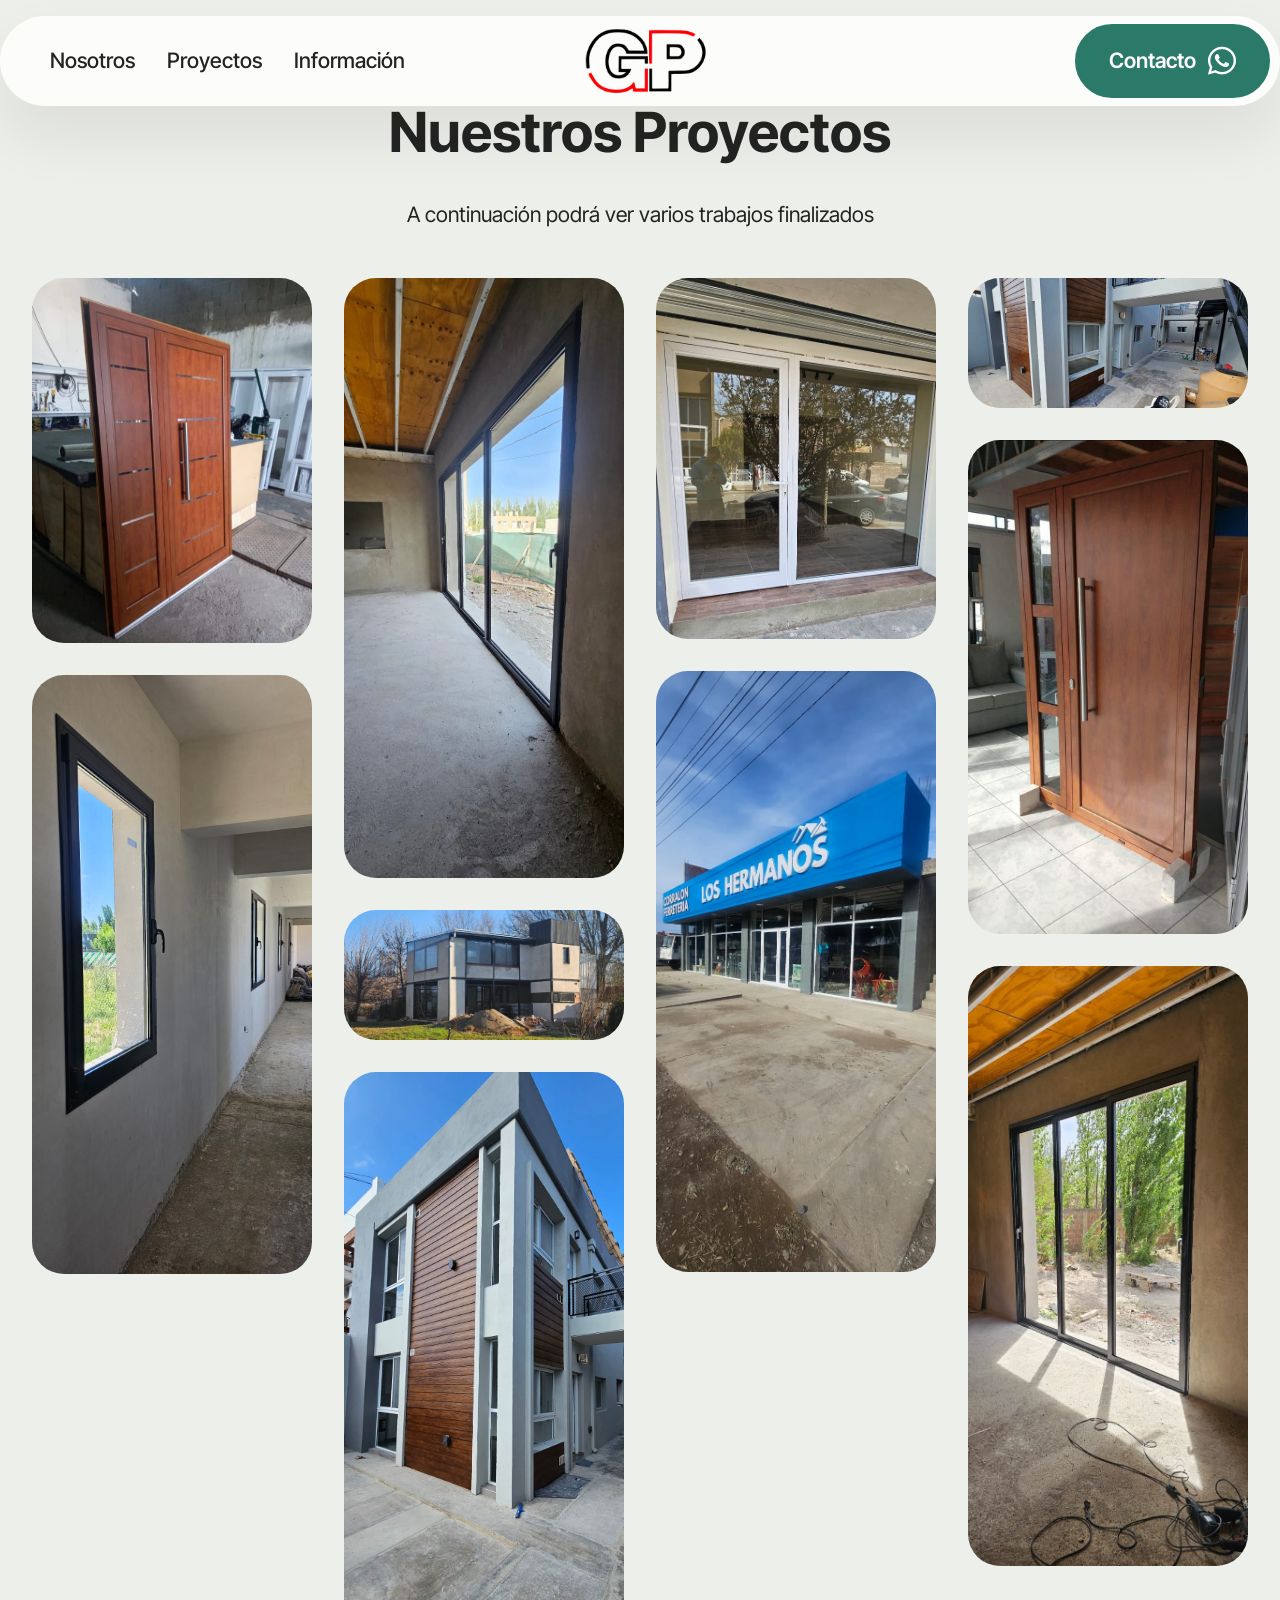
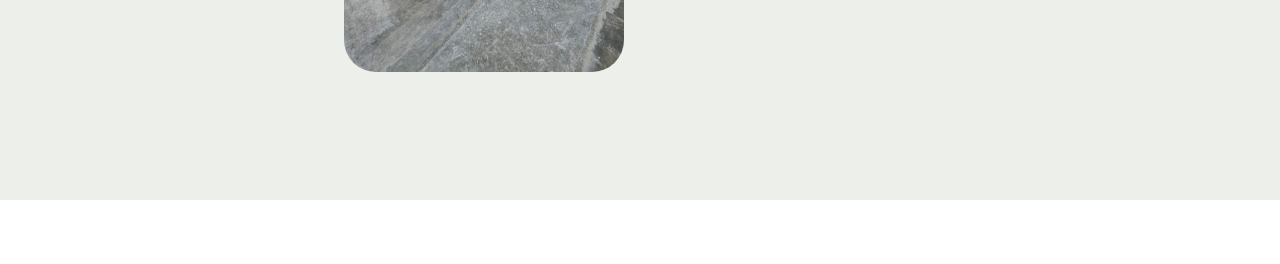
==== commit b4a6e51f: "V2" ====
--- a/page1.html
+++ b/page1.html
@@ -20,7 +20,7 @@
   <link rel="stylesheet" href="assets/gallery/style.css">
   <link rel="preload" href="https://fonts.googleapis.com/css?family=Inter+Tight:100,200,300,400,500,600,700,800,900,100i,200i,300i,400i,500i,600i,700i,800i,900i&display=swap" as="style" onload="this.onload=null;this.rel='stylesheet'">
   <noscript><link rel="stylesheet" href="https://fonts.googleapis.com/css?family=Inter+Tight:100,200,300,400,500,600,700,800,900,100i,200i,300i,400i,500i,600i,700i,800i,900i&display=swap"></noscript>
-  <link rel="preload" as="style" href="assets/mobirise/css/mbr-additional.css?v=uPqYZj"><link rel="stylesheet" href="assets/mobirise/css/mbr-additional.css?v=uPqYZj" type="text/css">
+  <link rel="preload" as="style" href="assets/mobirise/css/mbr-additional.css?v=QmSaaj"><link rel="stylesheet" href="assets/mobirise/css/mbr-additional.css?v=QmSaaj" type="text/css">
 
   
   
@@ -54,7 +54,7 @@
 						<a class="nav-link link text-black text-primary display-4" href="index.html#header01-7">Nosotros</a>
 					</li>
 					<li class="nav-item">
-						<a class="nav-link link text-black show display-4" href="https://mobiri.se" aria-expanded="false">Proyectos</a>
+						<a class="nav-link link text-black show text-primary display-4" href="page1.html#gallery02-1n" aria-expanded="false">Proyectos</a>
 					</li>
 					<li class="nav-item">
 						<a class="nav-link link text-black text-primary display-4" href="index.html#contacts02-9">Información</a>
@@ -74,69 +74,93 @@
         <div class="row justify-content-center">
             <div class="col-12 content-head">
                 <div class="mbr-section-head mb-5">
-                    <h3 class="mbr-section-title mbr-fonts-style align-center m-0 display-2"><strong>Gallery with Masonry Grid</strong></h3>
-                    <h4 class="mbr-section-subtitle mbr-fonts-style align-center mb-0 mt-4 display-7">Use images of different sizes in the block</h4>
+                    <h3 class="mbr-section-title mbr-fonts-style align-center m-0 display-2"><strong>Nuestros Proyectos</strong></h3>
+                    <h4 class="mbr-section-subtitle mbr-fonts-style align-center mb-0 mt-4 display-7">A continuación podrá ver varios trabajos finalizados</h4>
                 </div>
             </div>
         </div>
         <div class="row mbr-gallery mbr-masonry" data-masonry="{&quot;percentPosition&quot;: true }">
-            <div class="col-12 col-md-6 col-lg-3 item gallery-image">
-                <div class="item-wrapper" data-toggle="modal" data-bs-toggle="modal" data-target="#vajDvLh95Z-modal" data-bs-target="#vajDvLh95Z-modal">
-                    <img class="w-100" src="assets/images/gallery03.webp" alt="Mobirise Website Builder" data-slide-to="0" data-bs-slide-to="0" data-target="#lb-vajDvLh95Z" data-bs-target="#lb-vajDvLh95Z">
-                    <div class="icon-wrapper">
-                        <span class="mobi-mbri mobi-mbri-search mbr-iconfont mbr-iconfont-btn"></span>
-                    </div>
-                </div>
-                
-            </div>
-            <div class="col-12 col-md-6 col-lg-3 item gallery-image">
-                <div class="item-wrapper" data-toggle="modal" data-bs-toggle="modal" data-target="#vajDvLh95Z-modal" data-bs-target="#vajDvLh95Z-modal">
-                    <img class="w-100" src="assets/images/gallery13.webp" alt="Mobirise Website Builder" data-slide-to="1" data-bs-slide-to="1" data-target="#lb-vajDvLh95Z" data-bs-target="#lb-vajDvLh95Z">
-                    <div class="icon-wrapper">
-                        <span class="mobi-mbri mobi-mbri-search mbr-iconfont mbr-iconfont-btn"></span>
-                    </div>
-                </div>
-                
-            </div>
-            <div class="col-12 col-md-6 col-lg-3 item gallery-image">
-                <div class="item-wrapper" data-toggle="modal" data-bs-toggle="modal" data-target="#vajDvLh95Z-modal" data-bs-target="#vajDvLh95Z-modal">
-                    <img class="w-100" src="assets/images/gallery10.webp" alt="Mobirise Website Builder" data-slide-to="2" data-bs-slide-to="2" data-target="#lb-vajDvLh95Z" data-bs-target="#lb-vajDvLh95Z">
-                    <div class="icon-wrapper">
-                        <span class="mobi-mbri mobi-mbri-search mbr-iconfont mbr-iconfont-btn"></span>
-                    </div>
-                </div>
-                
-            </div>
-            <div class="col-12 col-md-6 col-lg-3 item gallery-image">
-                <div class="item-wrapper" data-toggle="modal" data-bs-toggle="modal" data-target="#vajDvLh95Z-modal" data-bs-target="#vajDvLh95Z-modal">
-                    <img class="w-100" src="assets/images/gallery08.webp" alt="Mobirise Website Builder" data-slide-to="3" data-bs-slide-to="3" data-target="#lb-vajDvLh95Z" data-bs-target="#lb-vajDvLh95Z">
-                    <div class="icon-wrapper">
-                        <span class="mobi-mbri mobi-mbri-search mbr-iconfont mbr-iconfont-btn"></span>
-                    </div>
-                </div>
-                
-            </div>
-            <div class="col-12 col-md-6 col-lg-3 item gallery-image">
-                <div class="item-wrapper" data-toggle="modal" data-bs-toggle="modal" data-target="#vajDvLh95Z-modal" data-bs-target="#vajDvLh95Z-modal">
-                    <img class="w-100" src="assets/images/gallery06.webp" alt="Mobirise Website Builder" data-slide-to="4" data-bs-slide-to="4" data-target="#lb-vajDvLh95Z" data-bs-target="#lb-vajDvLh95Z">
-                    <div class="icon-wrapper">
-                        <span class="mobi-mbri mobi-mbri-search mbr-iconfont mbr-iconfont-btn"></span>
-                    </div>
-                </div>
-                
-            </div>
-            <div class="col-12 col-md-6 col-lg-3 item gallery-image">
-                <div class="item-wrapper" data-toggle="modal" data-bs-toggle="modal" data-target="#vajDvLh95Z-modal" data-bs-target="#vajDvLh95Z-modal">
-                    <img class="w-100" src="assets/images/gallery02.webp" alt="Mobirise Website Builder" data-slide-to="5" data-bs-slide-to="5" data-target="#lb-vajDvLh95Z" data-bs-target="#lb-vajDvLh95Z">
-                    <div class="icon-wrapper">
-                        <span class="mobi-mbri mobi-mbri-search mbr-iconfont mbr-iconfont-btn"></span>
-                    </div>
-                </div>
-                
-            </div>
-            <div class="col-12 col-md-6 col-lg-3 item gallery-image">
-                <div class="item-wrapper" data-toggle="modal" data-bs-toggle="modal" data-target="#vajDvLh95Z-modal" data-bs-target="#vajDvLh95Z-modal">
-                    <img class="w-100" src="assets/images/gallery01.webp" alt="Mobirise Website Builder" data-slide-to="6" data-bs-slide-to="6" data-target="#lb-vajDvLh95Z" data-bs-target="#lb-vajDvLh95Z">
+            
+            
+            
+            
+            
+            
+            <div class="col-12 col-md-6 col-lg-3 item gallery-image active">
+                <div class="item-wrapper" data-toggle="modal" data-bs-toggle="modal" data-target="#vamu1uhRq8-modal" data-bs-target="#vamu1uhRq8-modal">
+                    <img class="w-100" src="assets/images/whatsapp-image-2026-02-04-at-23.28.42-1-738x962.webp" alt="Mobirise Website Builder" data-slide-to="0" data-bs-slide-to="0" data-target="#lb-vamu1uhRq8" data-bs-target="#lb-vamu1uhRq8">
+                    <div class="icon-wrapper">
+                        <span class="mobi-mbri mobi-mbri-search mbr-iconfont mbr-iconfont-btn"></span>
+                    </div>
+                </div>
+                
+            </div><div class="col-12 col-md-6 col-lg-3 item gallery-image">
+                <div class="item-wrapper" data-toggle="modal" data-bs-toggle="modal" data-target="#vamu1uhRq8-modal" data-bs-target="#vamu1uhRq8-modal">
+                    <img class="w-100" src="assets/images/whatsapp-image-2026-02-05-at-11.06.17-1-597x1280.webp" alt="Mobirise Website Builder" data-slide-to="1" data-bs-slide-to="1" data-target="#lb-vamu1uhRq8" data-bs-target="#lb-vamu1uhRq8">
+                    <div class="icon-wrapper">
+                        <span class="mobi-mbri mobi-mbri-search mbr-iconfont mbr-iconfont-btn"></span>
+                    </div>
+                </div>
+                
+            </div><div class="col-12 col-md-6 col-lg-3 item gallery-image">
+                <div class="item-wrapper" data-toggle="modal" data-bs-toggle="modal" data-target="#vamu1uhRq8-modal" data-bs-target="#vamu1uhRq8-modal">
+                    <img class="w-100" src="assets/images/whatsapp-image-2026-02-05-at-11.06.17-1238x1600.webp" alt="Mobirise Website Builder" data-slide-to="2" data-bs-slide-to="2" data-target="#lb-vamu1uhRq8" data-bs-target="#lb-vamu1uhRq8">
+                    <div class="icon-wrapper">
+                        <span class="mobi-mbri mobi-mbri-search mbr-iconfont mbr-iconfont-btn"></span>
+                    </div>
+                </div>
+                
+            </div><div class="col-12 col-md-6 col-lg-3 item gallery-image">
+                <div class="item-wrapper" data-toggle="modal" data-bs-toggle="modal" data-target="#vamu1uhRq8-modal" data-bs-target="#vamu1uhRq8-modal">
+                    <img class="w-100" src="assets/images/whatsapp-image-2026-02-05-at-11.06.18-2-1600x747.webp" alt="Mobirise Website Builder" data-slide-to="3" data-bs-slide-to="3" data-target="#lb-vamu1uhRq8" data-bs-target="#lb-vamu1uhRq8">
+                    <div class="icon-wrapper">
+                        <span class="mobi-mbri mobi-mbri-search mbr-iconfont mbr-iconfont-btn"></span>
+                    </div>
+                </div>
+                
+            </div><div class="col-12 col-md-6 col-lg-3 item gallery-image">
+                <div class="item-wrapper" data-toggle="modal" data-bs-toggle="modal" data-target="#vamu1uhRq8-modal" data-bs-target="#vamu1uhRq8-modal">
+                    <img class="w-100" src="assets/images/whatsapp-image-2026-02-04-at-23.28.42-738x1301.webp" alt="Mobirise Website Builder" data-slide-to="4" data-bs-slide-to="4" data-target="#lb-vamu1uhRq8" data-bs-target="#lb-vamu1uhRq8">
+                    <div class="icon-wrapper">
+                        <span class="mobi-mbri mobi-mbri-search mbr-iconfont mbr-iconfont-btn"></span>
+                    </div>
+                </div>
+                
+            </div><div class="col-12 col-md-6 col-lg-3 item gallery-image">
+                <div class="item-wrapper" data-toggle="modal" data-bs-toggle="modal" data-target="#vamu1uhRq8-modal" data-bs-target="#vamu1uhRq8-modal">
+                    <img class="w-100" src="assets/images/whatsapp-image-2026-02-05-at-11.06.18-1-597x1280.webp" alt="Mobirise Website Builder" data-slide-to="5" data-bs-slide-to="5" data-target="#lb-vamu1uhRq8" data-bs-target="#lb-vamu1uhRq8">
+                    <div class="icon-wrapper">
+                        <span class="mobi-mbri mobi-mbri-search mbr-iconfont mbr-iconfont-btn"></span>
+                    </div>
+                </div>
+                
+            </div><div class="col-12 col-md-6 col-lg-3 item gallery-image">
+                <div class="item-wrapper" data-toggle="modal" data-bs-toggle="modal" data-target="#vamu1uhRq8-modal" data-bs-target="#vamu1uhRq8-modal">
+                    <img class="w-100" src="assets/images/whatsapp-image-2026-02-05-at-11.06.18-747x1600.webp" alt="Mobirise Website Builder" data-slide-to="6" data-bs-slide-to="6" data-target="#lb-vamu1uhRq8" data-bs-target="#lb-vamu1uhRq8">
+                    <div class="icon-wrapper">
+                        <span class="mobi-mbri mobi-mbri-search mbr-iconfont mbr-iconfont-btn"></span>
+                    </div>
+                </div>
+                
+            </div><div class="col-12 col-md-6 col-lg-3 item gallery-image">
+                <div class="item-wrapper" data-toggle="modal" data-bs-toggle="modal" data-target="#vamu1uhRq8-modal" data-bs-target="#vamu1uhRq8-modal">
+                    <img class="w-100" src="assets/images/whatsapp-image-2026-02-04-at-22.21.26-1280x597.webp" alt="Mobirise Website Builder" data-slide-to="7" data-bs-slide-to="7" data-target="#lb-vamu1uhRq8" data-bs-target="#lb-vamu1uhRq8">
+                    <div class="icon-wrapper">
+                        <span class="mobi-mbri mobi-mbri-search mbr-iconfont mbr-iconfont-btn"></span>
+                    </div>
+                </div>
+                
+            </div><div class="col-12 col-md-6 col-lg-3 item gallery-image">
+                <div class="item-wrapper" data-toggle="modal" data-bs-toggle="modal" data-target="#vamu1uhRq8-modal" data-bs-target="#vamu1uhRq8-modal">
+                    <img class="w-100" src="assets/images/whatsapp-image-2026-02-04-at-22.21.24-597x1280.webp" alt="Mobirise Website Builder" data-slide-to="8" data-bs-slide-to="8" data-target="#lb-vamu1uhRq8" data-bs-target="#lb-vamu1uhRq8">
+                    <div class="icon-wrapper">
+                        <span class="mobi-mbri mobi-mbri-search mbr-iconfont mbr-iconfont-btn"></span>
+                    </div>
+                </div>
+                
+            </div><div class="col-12 col-md-6 col-lg-3 item gallery-image">
+                <div class="item-wrapper" data-toggle="modal" data-bs-toggle="modal" data-target="#vamu1uhRq8-modal" data-bs-target="#vamu1uhRq8-modal">
+                    <img class="w-100" src="assets/images/whatsapp20image202026-02-0420at2022.21.25201-747x1600.webp" alt="Mobirise Website Builder" data-slide-to="9" data-bs-slide-to="9" data-target="#lb-vamu1uhRq8" data-bs-target="#lb-vamu1uhRq8">
                     <div class="icon-wrapper">
                         <span class="mobi-mbri mobi-mbri-search mbr-iconfont mbr-iconfont-btn"></span>
                     </div>
@@ -145,50 +169,56 @@
             </div>
         </div>
 
-        <div class="modal mbr-slider" tabindex="-1" role="dialog" aria-hidden="true" id="vajDvLh95Z-modal">
+        <div class="modal mbr-slider" tabindex="-1" role="dialog" aria-hidden="true" id="vamu1uhRq8-modal">
             <div class="modal-dialog" role="document">
                 <div class="modal-content">
                     <div class="modal-body">
-                        <div class="carousel slide" id="lb-vajDvLh95Z" data-interval="5000" data-bs-interval="5000">
+                        <div class="carousel slide" id="lb-vamu1uhRq8" data-interval="5000" data-bs-interval="5000">
                             <div class="carousel-inner">
+                                
+                                
+                                
+                                
+                                
+                                
                                 <div class="carousel-item active">
-                                    <img class="d-block w-100" src="assets/images/gallery03.webp" alt="Mobirise Website Builder">
-                                </div>
-                                <div class="carousel-item">
-                                    <img class="d-block w-100" src="assets/images/gallery13.webp" alt="Mobirise Website Builder">
-                                </div>
-                                <div class="carousel-item">
-                                    <img class="d-block w-100" src="assets/images/gallery10.webp" alt="Mobirise Website Builder">
-                                </div>
-                                <div class="carousel-item">
-                                    <img class="d-block w-100" src="assets/images/gallery08.webp" alt="Mobirise Website Builder">
-                                </div>
-                                <div class="carousel-item">
-                                    <img class="d-block w-100" src="assets/images/gallery06.webp" alt="Mobirise Website Builder">
-                                </div>
-                                <div class="carousel-item">
-                                    <img class="d-block w-100" src="assets/images/gallery02.webp" alt="Mobirise Website Builder">
-                                </div>
-                                <div class="carousel-item">
-                                    <img class="d-block w-100" src="assets/images/gallery01.webp" alt="Mobirise Website Builder">
+                                    <img class="d-block w-100" src="assets/images/whatsapp-image-2026-02-04-at-23.28.42-1-738x962.webp" alt="Mobirise Website Builder">
+                                </div><div class="carousel-item">
+                                    <img class="d-block w-100" src="assets/images/whatsapp-image-2026-02-05-at-11.06.17-1-597x1280.webp" alt="Mobirise Website Builder">
+                                </div><div class="carousel-item">
+                                    <img class="d-block w-100" src="assets/images/whatsapp-image-2026-02-05-at-11.06.17-1238x1600.webp" alt="Mobirise Website Builder">
+                                </div><div class="carousel-item">
+                                    <img class="d-block w-100" src="assets/images/whatsapp-image-2026-02-05-at-11.06.18-2-1600x747.webp" alt="Mobirise Website Builder">
+                                </div><div class="carousel-item">
+                                    <img class="d-block w-100" src="assets/images/whatsapp-image-2026-02-04-at-23.28.42-738x1301.webp" alt="Mobirise Website Builder">
+                                </div><div class="carousel-item">
+                                    <img class="d-block w-100" src="assets/images/whatsapp-image-2026-02-05-at-11.06.18-1-597x1280.webp" alt="Mobirise Website Builder">
+                                </div><div class="carousel-item">
+                                    <img class="d-block w-100" src="assets/images/whatsapp-image-2026-02-05-at-11.06.18-747x1600.webp" alt="Mobirise Website Builder">
+                                </div><div class="carousel-item">
+                                    <img class="d-block w-100" src="assets/images/whatsapp-image-2026-02-04-at-22.21.26-1280x597.webp" alt="Mobirise Website Builder">
+                                </div><div class="carousel-item">
+                                    <img class="d-block w-100" src="assets/images/whatsapp-image-2026-02-04-at-22.21.24-597x1280.webp" alt="Mobirise Website Builder">
+                                </div><div class="carousel-item">
+                                    <img class="d-block w-100" src="assets/images/whatsapp20image202026-02-0420at2022.21.25201-747x1600.webp" alt="Mobirise Website Builder">
                                 </div>
                             </div>
                             <ol class="carousel-indicators">
-                                <li data-slide-to="0" data-bs-slide-to="0" class="active" data-target="#lb-vajDvLh95Z" data-bs-target="#lb-vajDvLh95Z"></li>
-                                <li data-slide-to="1" data-bs-slide-to="1" data-target="#lb-vajDvLh95Z" data-bs-target="#lb-vajDvLh95Z"></li>
-                                <li data-slide-to="2" data-bs-slide-to="2" data-target="#lb-vajDvLh95Z" data-bs-target="#lb-vajDvLh95Z"></li>
-                                <li data-slide-to="3" data-bs-slide-to="3" data-target="#lb-vajDvLh95Z" data-bs-target="#lb-vajDvLh95Z"></li>
-                                <li data-slide-to="4" data-bs-slide-to="4" data-target="#lb-vajDvLh95Z" data-bs-target="#lb-vajDvLh95Z"></li>
-                                <li data-slide-to="5" data-bs-slide-to="5" data-target="#lb-vajDvLh95Z" data-bs-target="#lb-vajDvLh95Z"></li>
-                                <li data-slide-to="6" data-bs-slide-to="6" data-target="#lb-vajDvLh95Z" data-bs-target="#lb-vajDvLh95Z"></li>
+                                <li data-slide-to="0" data-bs-slide-to="0" class="active" data-target="#lb-vamu1uhRq8" data-bs-target="#lb-vamu1uhRq8"></li>
+                                <li data-slide-to="1" data-bs-slide-to="1" data-target="#lb-vamu1uhRq8" data-bs-target="#lb-vamu1uhRq8"></li>
+                                <li data-slide-to="2" data-bs-slide-to="2" data-target="#lb-vamu1uhRq8" data-bs-target="#lb-vamu1uhRq8"></li>
+                                <li data-slide-to="3" data-bs-slide-to="3" data-target="#lb-vamu1uhRq8" data-bs-target="#lb-vamu1uhRq8"></li>
+                                <li data-slide-to="4" data-bs-slide-to="4" data-target="#lb-vamu1uhRq8" data-bs-target="#lb-vamu1uhRq8"></li>
+                                <li data-slide-to="5" data-bs-slide-to="5" data-target="#lb-vamu1uhRq8" data-bs-target="#lb-vamu1uhRq8"></li>
+                                <li data-slide-to="6" data-bs-slide-to="6" data-target="#lb-vamu1uhRq8" data-bs-target="#lb-vamu1uhRq8"></li><li data-slide-to="7" data-bs-slide-to="7" data-target="#lb-vamu1uhRq8" data-bs-target="#lb-vamu1uhRq8"></li><li data-slide-to="8" data-bs-slide-to="8" data-target="#lb-vamu1uhRq8" data-bs-target="#lb-vamu1uhRq8"></li><li data-slide-to="9" data-bs-slide-to="9" data-target="#lb-vamu1uhRq8" data-bs-target="#lb-vamu1uhRq8"></li>
                             </ol>
                             <a role="button" href="" class="close" data-dismiss="modal" data-bs-dismiss="modal" aria-label="Close">
                             </a>
-                            <a class="carousel-control-prev carousel-control" role="button" data-slide="prev" data-bs-slide="prev" href="#lb-vajDvLh95Z">
+                            <a class="carousel-control-prev carousel-control" role="button" data-slide="prev" data-bs-slide="prev" href="#lb-vamu1uhRq8">
                                 <span class="mobi-mbri mobi-mbri-arrow-prev" aria-hidden="true"></span>
                                 <span class="sr-only visually-hidden">Previous</span>
                             </a>
-                            <a class="carousel-control-next carousel-control" role="button" data-slide="next" data-bs-slide="next" href="#lb-vajDvLh95Z">
+                            <a class="carousel-control-next carousel-control" role="button" data-slide="next" data-bs-slide="next" href="#lb-vamu1uhRq8">
                                 <span class="mobi-mbri mobi-mbri-arrow-next" aria-hidden="true"></span>
                                 <span class="sr-only visually-hidden">Next</span>
                             </a>
@@ -198,7 +228,7 @@
             </div>
         </div>
     </div>
-</section><section class="display-7" style="padding: 0;align-items: center;justify-content: center;flex-wrap: wrap;    align-content: center;display: flex;position: relative;height: 4rem;"><a href="https://mobiri.se/" style="flex: 1 1;height: 4rem;position: absolute;width: 100%;z-index: 1;"><img alt="" style="height: 4rem;" src="[data-uri]"></a><p style="margin: 0;text-align: center;" class="display-7">&#8204;</p><a style="z-index:1" href="https://mobirise.com/html-builder.html">HTML Website Generator</a></section><script src="assets/bootstrap/js/bootstrap.bundle.min.js"></script>  <script src="assets/smoothscroll/smooth-scroll.js"></script>  <script src="assets/ytplayer/index.js"></script>  <script src="assets/dropdown/js/navbar-dropdown.js"></script>  <script src="assets/masonry/masonry.pkgd.min.js"></script>  <script src="assets/imagesloaded/imagesloaded.pkgd.min.js"></script>  <script src="assets/theme/js/script.js"></script>  <script src="assets/gallery/player.min.js"></script>  <script src="assets/gallery/script.js"></script>  
+</section><section class="display-7" style="padding: 0;align-items: center;justify-content: center;flex-wrap: wrap;    align-content: center;display: flex;position: relative;height: 4rem;"><a href="https://mobiri.se/" style="flex: 1 1;height: 4rem;position: absolute;width: 100%;z-index: 1;"><img alt="" style="height: 4rem;" src="[data-uri]"></a><p style="margin: 0;text-align: center;" class="display-7">&#8204;</p><a style="z-index:1" href="https://mobirise.com/builder/ai-website-creator.html">Best AI Website Creator</a></section><script src="assets/bootstrap/js/bootstrap.bundle.min.js"></script>  <script src="assets/smoothscroll/smooth-scroll.js"></script>  <script src="assets/ytplayer/index.js"></script>  <script src="assets/dropdown/js/navbar-dropdown.js"></script>  <script src="assets/masonry/masonry.pkgd.min.js"></script>  <script src="assets/imagesloaded/imagesloaded.pkgd.min.js"></script>  <script src="assets/theme/js/script.js"></script>  <script src="assets/gallery/player.min.js"></script>  <script src="assets/gallery/script.js"></script>  
   
   
   <input name="animation" type="hidden">
--- a/assets/mobirise/css/mbr-additional.css
+++ b/assets/mobirise/css/mbr-additional.css
@@ -1354,7 +1354,7 @@
   }
 }
 .cid-tJS6uM4N87 {
-  padding-top: 12rem;
+  padding-top: 10rem;
   padding-bottom: 2rem;
   background-color: #e9ece5;
 }
--- a/assets/mobirise/css/mbr-additional.css
+++ b/assets/mobirise/css/mbr-additional.css
@@ -1354,7 +1354,7 @@
   }
 }
 .cid-tJS6uM4N87 {
-  padding-top: 12rem;
+  padding-top: 10rem;
   padding-bottom: 2rem;
   background-color: #e9ece5;
 }
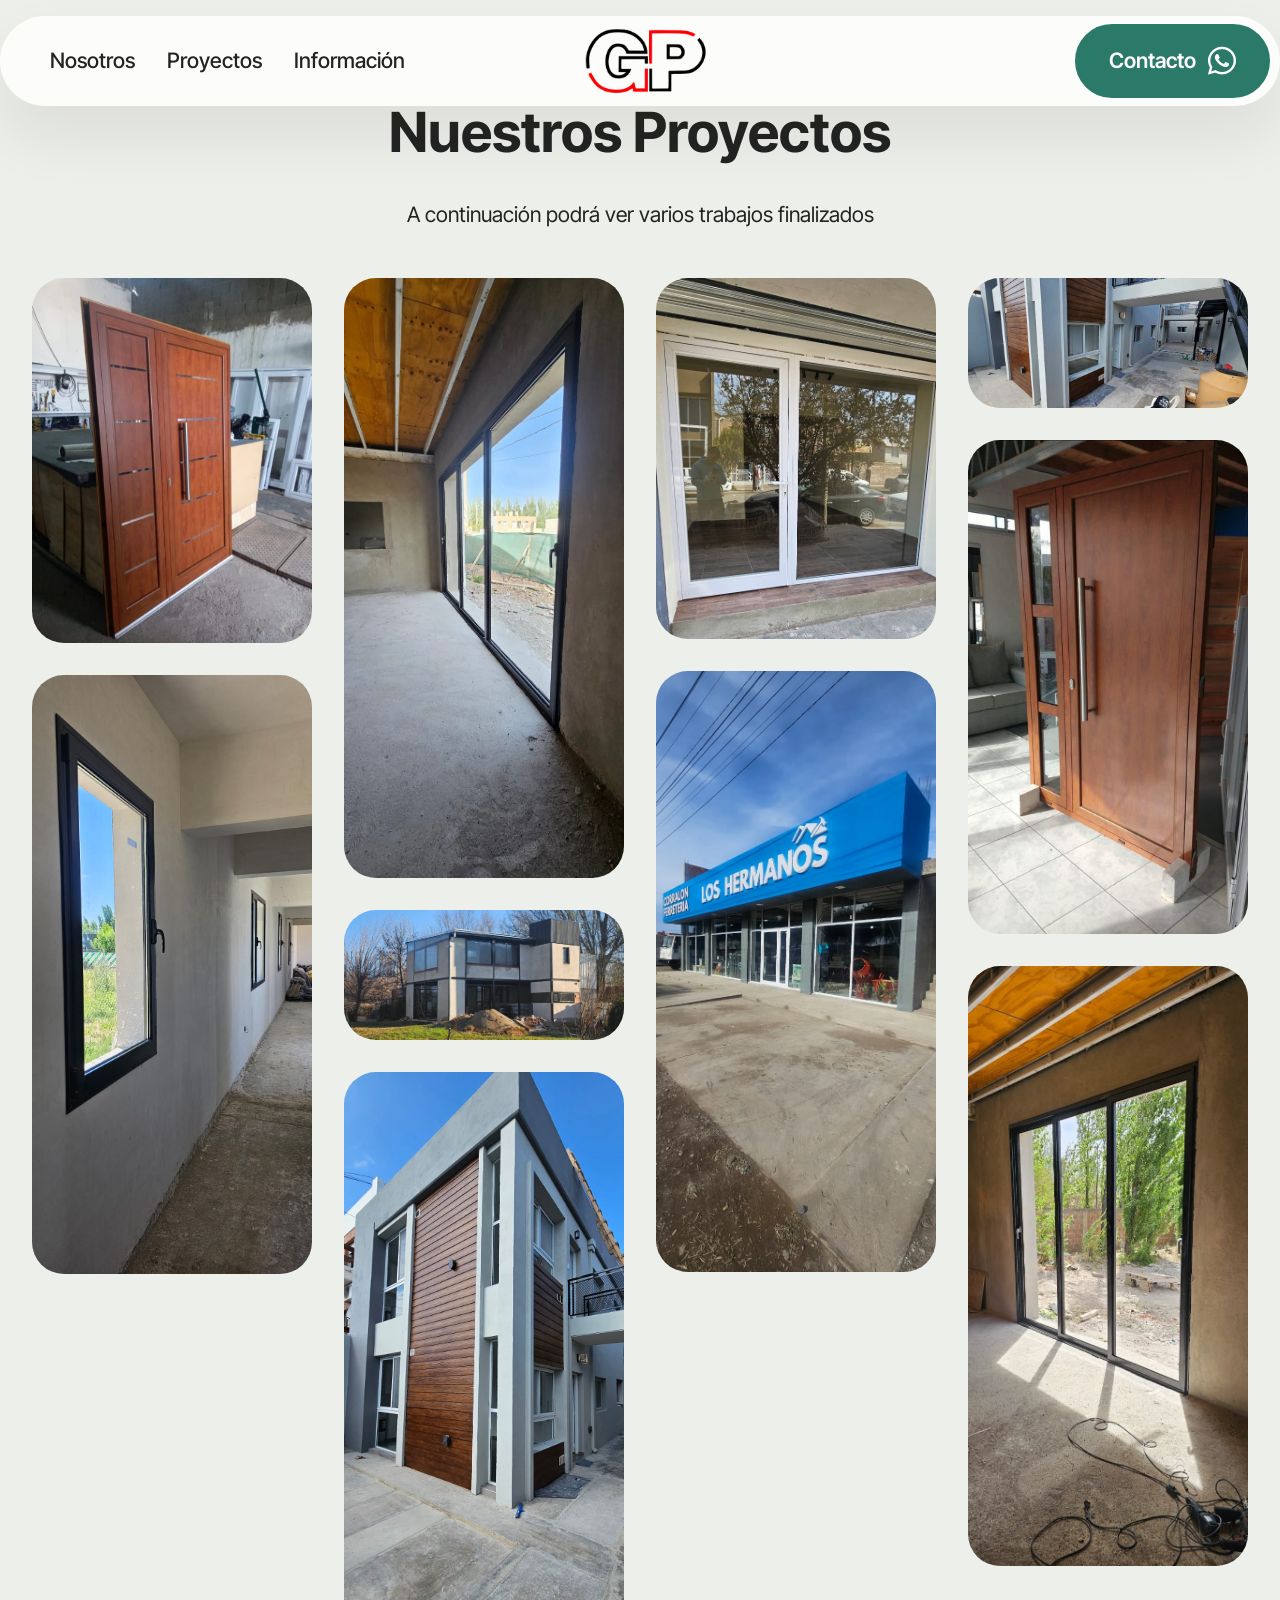
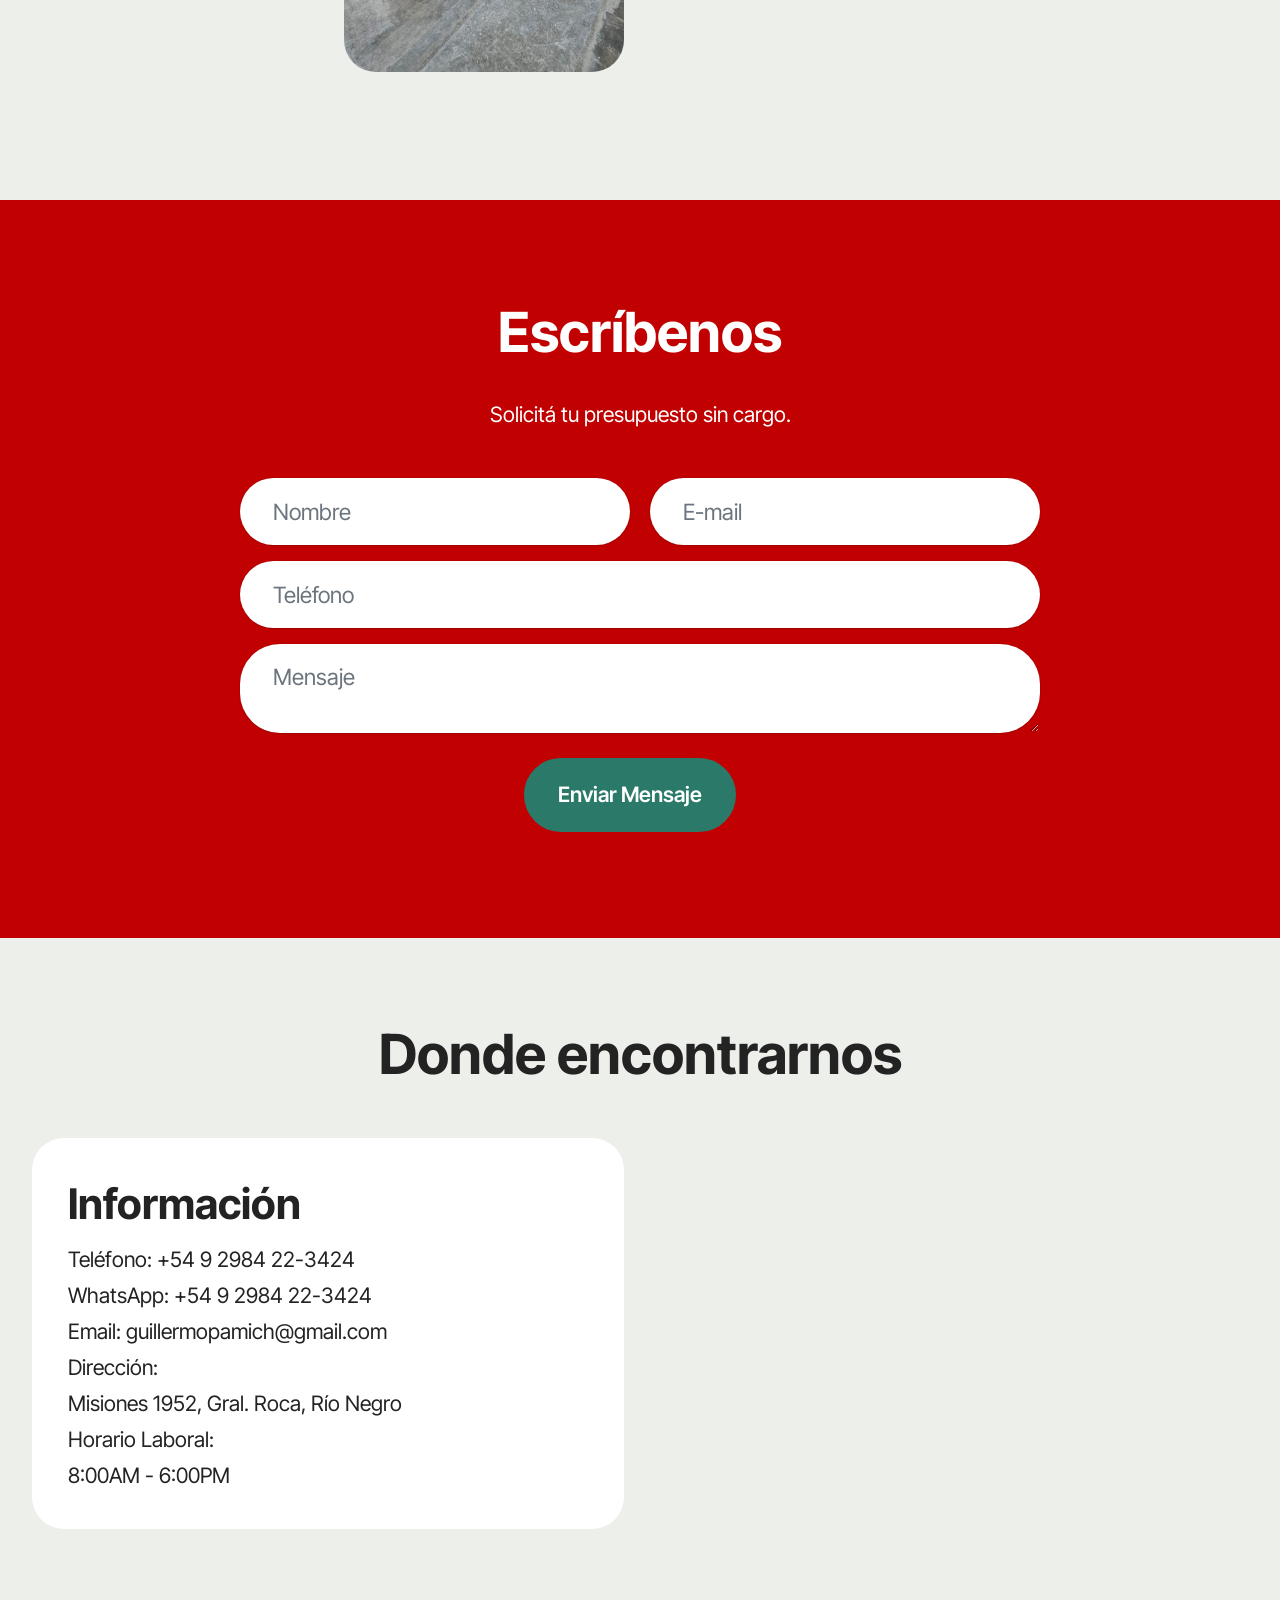
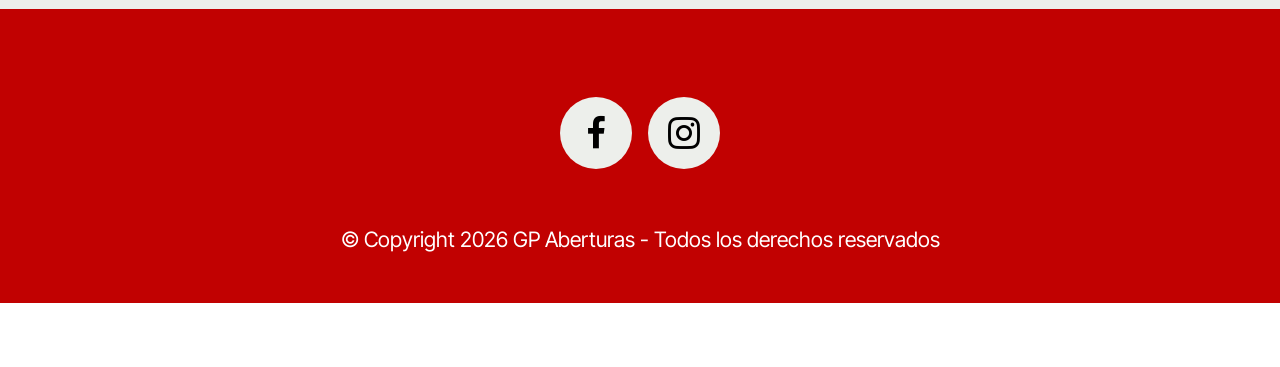
==== commit 340e4bdb: "Cambios proyectos" ====
--- a/page1.html
+++ b/page1.html
@@ -20,7 +20,7 @@
   <link rel="stylesheet" href="assets/gallery/style.css">
   <link rel="preload" href="https://fonts.googleapis.com/css?family=Inter+Tight:100,200,300,400,500,600,700,800,900,100i,200i,300i,400i,500i,600i,700i,800i,900i&display=swap" as="style" onload="this.onload=null;this.rel='stylesheet'">
   <noscript><link rel="stylesheet" href="https://fonts.googleapis.com/css?family=Inter+Tight:100,200,300,400,500,600,700,800,900,100i,200i,300i,400i,500i,600i,700i,800i,900i&display=swap"></noscript>
-  <link rel="preload" as="style" href="assets/mobirise/css/mbr-additional.css?v=QmSaaj"><link rel="stylesheet" href="assets/mobirise/css/mbr-additional.css?v=QmSaaj" type="text/css">
+  <link rel="preload" as="style" href="assets/mobirise/css/mbr-additional.css?v=Q6RppL"><link rel="stylesheet" href="assets/mobirise/css/mbr-additional.css?v=Q6RppL" type="text/css">
 
   
   
@@ -87,93 +87,93 @@
             
             
             <div class="col-12 col-md-6 col-lg-3 item gallery-image active">
-                <div class="item-wrapper" data-toggle="modal" data-bs-toggle="modal" data-target="#vamu1uhRq8-modal" data-bs-target="#vamu1uhRq8-modal">
-                    <img class="w-100" src="assets/images/whatsapp-image-2026-02-04-at-23.28.42-1-738x962.webp" alt="Mobirise Website Builder" data-slide-to="0" data-bs-slide-to="0" data-target="#lb-vamu1uhRq8" data-bs-target="#lb-vamu1uhRq8">
-                    <div class="icon-wrapper">
-                        <span class="mobi-mbri mobi-mbri-search mbr-iconfont mbr-iconfont-btn"></span>
-                    </div>
-                </div>
-                
-            </div><div class="col-12 col-md-6 col-lg-3 item gallery-image">
-                <div class="item-wrapper" data-toggle="modal" data-bs-toggle="modal" data-target="#vamu1uhRq8-modal" data-bs-target="#vamu1uhRq8-modal">
-                    <img class="w-100" src="assets/images/whatsapp-image-2026-02-05-at-11.06.17-1-597x1280.webp" alt="Mobirise Website Builder" data-slide-to="1" data-bs-slide-to="1" data-target="#lb-vamu1uhRq8" data-bs-target="#lb-vamu1uhRq8">
-                    <div class="icon-wrapper">
-                        <span class="mobi-mbri mobi-mbri-search mbr-iconfont mbr-iconfont-btn"></span>
-                    </div>
-                </div>
-                
-            </div><div class="col-12 col-md-6 col-lg-3 item gallery-image">
-                <div class="item-wrapper" data-toggle="modal" data-bs-toggle="modal" data-target="#vamu1uhRq8-modal" data-bs-target="#vamu1uhRq8-modal">
-                    <img class="w-100" src="assets/images/whatsapp-image-2026-02-05-at-11.06.17-1238x1600.webp" alt="Mobirise Website Builder" data-slide-to="2" data-bs-slide-to="2" data-target="#lb-vamu1uhRq8" data-bs-target="#lb-vamu1uhRq8">
-                    <div class="icon-wrapper">
-                        <span class="mobi-mbri mobi-mbri-search mbr-iconfont mbr-iconfont-btn"></span>
-                    </div>
-                </div>
-                
-            </div><div class="col-12 col-md-6 col-lg-3 item gallery-image">
-                <div class="item-wrapper" data-toggle="modal" data-bs-toggle="modal" data-target="#vamu1uhRq8-modal" data-bs-target="#vamu1uhRq8-modal">
-                    <img class="w-100" src="assets/images/whatsapp-image-2026-02-05-at-11.06.18-2-1600x747.webp" alt="Mobirise Website Builder" data-slide-to="3" data-bs-slide-to="3" data-target="#lb-vamu1uhRq8" data-bs-target="#lb-vamu1uhRq8">
-                    <div class="icon-wrapper">
-                        <span class="mobi-mbri mobi-mbri-search mbr-iconfont mbr-iconfont-btn"></span>
-                    </div>
-                </div>
-                
-            </div><div class="col-12 col-md-6 col-lg-3 item gallery-image">
-                <div class="item-wrapper" data-toggle="modal" data-bs-toggle="modal" data-target="#vamu1uhRq8-modal" data-bs-target="#vamu1uhRq8-modal">
-                    <img class="w-100" src="assets/images/whatsapp-image-2026-02-04-at-23.28.42-738x1301.webp" alt="Mobirise Website Builder" data-slide-to="4" data-bs-slide-to="4" data-target="#lb-vamu1uhRq8" data-bs-target="#lb-vamu1uhRq8">
-                    <div class="icon-wrapper">
-                        <span class="mobi-mbri mobi-mbri-search mbr-iconfont mbr-iconfont-btn"></span>
-                    </div>
-                </div>
-                
-            </div><div class="col-12 col-md-6 col-lg-3 item gallery-image">
-                <div class="item-wrapper" data-toggle="modal" data-bs-toggle="modal" data-target="#vamu1uhRq8-modal" data-bs-target="#vamu1uhRq8-modal">
-                    <img class="w-100" src="assets/images/whatsapp-image-2026-02-05-at-11.06.18-1-597x1280.webp" alt="Mobirise Website Builder" data-slide-to="5" data-bs-slide-to="5" data-target="#lb-vamu1uhRq8" data-bs-target="#lb-vamu1uhRq8">
-                    <div class="icon-wrapper">
-                        <span class="mobi-mbri mobi-mbri-search mbr-iconfont mbr-iconfont-btn"></span>
-                    </div>
-                </div>
-                
-            </div><div class="col-12 col-md-6 col-lg-3 item gallery-image">
-                <div class="item-wrapper" data-toggle="modal" data-bs-toggle="modal" data-target="#vamu1uhRq8-modal" data-bs-target="#vamu1uhRq8-modal">
-                    <img class="w-100" src="assets/images/whatsapp-image-2026-02-05-at-11.06.18-747x1600.webp" alt="Mobirise Website Builder" data-slide-to="6" data-bs-slide-to="6" data-target="#lb-vamu1uhRq8" data-bs-target="#lb-vamu1uhRq8">
-                    <div class="icon-wrapper">
-                        <span class="mobi-mbri mobi-mbri-search mbr-iconfont mbr-iconfont-btn"></span>
-                    </div>
-                </div>
-                
-            </div><div class="col-12 col-md-6 col-lg-3 item gallery-image">
-                <div class="item-wrapper" data-toggle="modal" data-bs-toggle="modal" data-target="#vamu1uhRq8-modal" data-bs-target="#vamu1uhRq8-modal">
-                    <img class="w-100" src="assets/images/whatsapp-image-2026-02-04-at-22.21.26-1280x597.webp" alt="Mobirise Website Builder" data-slide-to="7" data-bs-slide-to="7" data-target="#lb-vamu1uhRq8" data-bs-target="#lb-vamu1uhRq8">
-                    <div class="icon-wrapper">
-                        <span class="mobi-mbri mobi-mbri-search mbr-iconfont mbr-iconfont-btn"></span>
-                    </div>
-                </div>
-                
-            </div><div class="col-12 col-md-6 col-lg-3 item gallery-image">
-                <div class="item-wrapper" data-toggle="modal" data-bs-toggle="modal" data-target="#vamu1uhRq8-modal" data-bs-target="#vamu1uhRq8-modal">
-                    <img class="w-100" src="assets/images/whatsapp-image-2026-02-04-at-22.21.24-597x1280.webp" alt="Mobirise Website Builder" data-slide-to="8" data-bs-slide-to="8" data-target="#lb-vamu1uhRq8" data-bs-target="#lb-vamu1uhRq8">
-                    <div class="icon-wrapper">
-                        <span class="mobi-mbri mobi-mbri-search mbr-iconfont mbr-iconfont-btn"></span>
-                    </div>
-                </div>
-                
-            </div><div class="col-12 col-md-6 col-lg-3 item gallery-image">
-                <div class="item-wrapper" data-toggle="modal" data-bs-toggle="modal" data-target="#vamu1uhRq8-modal" data-bs-target="#vamu1uhRq8-modal">
-                    <img class="w-100" src="assets/images/whatsapp20image202026-02-0420at2022.21.25201-747x1600.webp" alt="Mobirise Website Builder" data-slide-to="9" data-bs-slide-to="9" data-target="#lb-vamu1uhRq8" data-bs-target="#lb-vamu1uhRq8">
-                    <div class="icon-wrapper">
-                        <span class="mobi-mbri mobi-mbri-search mbr-iconfont mbr-iconfont-btn"></span>
-                    </div>
-                </div>
-                
-            </div>
-        </div>
-
-        <div class="modal mbr-slider" tabindex="-1" role="dialog" aria-hidden="true" id="vamu1uhRq8-modal">
+                <div class="item-wrapper" data-toggle="modal" data-bs-toggle="modal" data-target="#vamzNlY4Gn-modal" data-bs-target="#vamzNlY4Gn-modal">
+                    <img class="w-100" src="assets/images/whatsapp-image-2026-02-04-at-23.28.42-1-738x962.webp" alt="Mobirise Website Builder" data-slide-to="0" data-bs-slide-to="0" data-target="#lb-vamzNlY4Gn" data-bs-target="#lb-vamzNlY4Gn">
+                    <div class="icon-wrapper">
+                        <span class="mobi-mbri mobi-mbri-search mbr-iconfont mbr-iconfont-btn"></span>
+                    </div>
+                </div>
+                
+            </div><div class="col-12 col-md-6 col-lg-3 item gallery-image">
+                <div class="item-wrapper" data-toggle="modal" data-bs-toggle="modal" data-target="#vamzNlY4Gn-modal" data-bs-target="#vamzNlY4Gn-modal">
+                    <img class="w-100" src="assets/images/whatsapp-image-2026-02-05-at-11.06.17-1-597x1280.webp" alt="Mobirise Website Builder" data-slide-to="1" data-bs-slide-to="1" data-target="#lb-vamzNlY4Gn" data-bs-target="#lb-vamzNlY4Gn">
+                    <div class="icon-wrapper">
+                        <span class="mobi-mbri mobi-mbri-search mbr-iconfont mbr-iconfont-btn"></span>
+                    </div>
+                </div>
+                
+            </div><div class="col-12 col-md-6 col-lg-3 item gallery-image">
+                <div class="item-wrapper" data-toggle="modal" data-bs-toggle="modal" data-target="#vamzNlY4Gn-modal" data-bs-target="#vamzNlY4Gn-modal">
+                    <img class="w-100" src="assets/images/whatsapp-image-2026-02-05-at-11.06.17-1238x1600.webp" alt="Mobirise Website Builder" data-slide-to="2" data-bs-slide-to="2" data-target="#lb-vamzNlY4Gn" data-bs-target="#lb-vamzNlY4Gn">
+                    <div class="icon-wrapper">
+                        <span class="mobi-mbri mobi-mbri-search mbr-iconfont mbr-iconfont-btn"></span>
+                    </div>
+                </div>
+                
+            </div><div class="col-12 col-md-6 col-lg-3 item gallery-image">
+                <div class="item-wrapper" data-toggle="modal" data-bs-toggle="modal" data-target="#vamzNlY4Gn-modal" data-bs-target="#vamzNlY4Gn-modal">
+                    <img class="w-100" src="assets/images/whatsapp-image-2026-02-05-at-11.06.18-2-1600x747.webp" alt="Mobirise Website Builder" data-slide-to="3" data-bs-slide-to="3" data-target="#lb-vamzNlY4Gn" data-bs-target="#lb-vamzNlY4Gn">
+                    <div class="icon-wrapper">
+                        <span class="mobi-mbri mobi-mbri-search mbr-iconfont mbr-iconfont-btn"></span>
+                    </div>
+                </div>
+                
+            </div><div class="col-12 col-md-6 col-lg-3 item gallery-image">
+                <div class="item-wrapper" data-toggle="modal" data-bs-toggle="modal" data-target="#vamzNlY4Gn-modal" data-bs-target="#vamzNlY4Gn-modal">
+                    <img class="w-100" src="assets/images/whatsapp-image-2026-02-04-at-23.28.42-738x1301.webp" alt="Mobirise Website Builder" data-slide-to="4" data-bs-slide-to="4" data-target="#lb-vamzNlY4Gn" data-bs-target="#lb-vamzNlY4Gn">
+                    <div class="icon-wrapper">
+                        <span class="mobi-mbri mobi-mbri-search mbr-iconfont mbr-iconfont-btn"></span>
+                    </div>
+                </div>
+                
+            </div><div class="col-12 col-md-6 col-lg-3 item gallery-image">
+                <div class="item-wrapper" data-toggle="modal" data-bs-toggle="modal" data-target="#vamzNlY4Gn-modal" data-bs-target="#vamzNlY4Gn-modal">
+                    <img class="w-100" src="assets/images/whatsapp-image-2026-02-05-at-11.06.18-1-597x1280.webp" alt="Mobirise Website Builder" data-slide-to="5" data-bs-slide-to="5" data-target="#lb-vamzNlY4Gn" data-bs-target="#lb-vamzNlY4Gn">
+                    <div class="icon-wrapper">
+                        <span class="mobi-mbri mobi-mbri-search mbr-iconfont mbr-iconfont-btn"></span>
+                    </div>
+                </div>
+                
+            </div><div class="col-12 col-md-6 col-lg-3 item gallery-image">
+                <div class="item-wrapper" data-toggle="modal" data-bs-toggle="modal" data-target="#vamzNlY4Gn-modal" data-bs-target="#vamzNlY4Gn-modal">
+                    <img class="w-100" src="assets/images/whatsapp-image-2026-02-05-at-11.06.18-747x1600.webp" alt="Mobirise Website Builder" data-slide-to="6" data-bs-slide-to="6" data-target="#lb-vamzNlY4Gn" data-bs-target="#lb-vamzNlY4Gn">
+                    <div class="icon-wrapper">
+                        <span class="mobi-mbri mobi-mbri-search mbr-iconfont mbr-iconfont-btn"></span>
+                    </div>
+                </div>
+                
+            </div><div class="col-12 col-md-6 col-lg-3 item gallery-image">
+                <div class="item-wrapper" data-toggle="modal" data-bs-toggle="modal" data-target="#vamzNlY4Gn-modal" data-bs-target="#vamzNlY4Gn-modal">
+                    <img class="w-100" src="assets/images/whatsapp-image-2026-02-04-at-22.21.26-1280x597.webp" alt="Mobirise Website Builder" data-slide-to="7" data-bs-slide-to="7" data-target="#lb-vamzNlY4Gn" data-bs-target="#lb-vamzNlY4Gn">
+                    <div class="icon-wrapper">
+                        <span class="mobi-mbri mobi-mbri-search mbr-iconfont mbr-iconfont-btn"></span>
+                    </div>
+                </div>
+                
+            </div><div class="col-12 col-md-6 col-lg-3 item gallery-image">
+                <div class="item-wrapper" data-toggle="modal" data-bs-toggle="modal" data-target="#vamzNlY4Gn-modal" data-bs-target="#vamzNlY4Gn-modal">
+                    <img class="w-100" src="assets/images/whatsapp-image-2026-02-04-at-22.21.24-597x1280.webp" alt="Mobirise Website Builder" data-slide-to="8" data-bs-slide-to="8" data-target="#lb-vamzNlY4Gn" data-bs-target="#lb-vamzNlY4Gn">
+                    <div class="icon-wrapper">
+                        <span class="mobi-mbri mobi-mbri-search mbr-iconfont mbr-iconfont-btn"></span>
+                    </div>
+                </div>
+                
+            </div><div class="col-12 col-md-6 col-lg-3 item gallery-image">
+                <div class="item-wrapper" data-toggle="modal" data-bs-toggle="modal" data-target="#vamzNlY4Gn-modal" data-bs-target="#vamzNlY4Gn-modal">
+                    <img class="w-100" src="assets/images/whatsapp20image202026-02-0420at2022.21.25201-747x1600.webp" alt="Mobirise Website Builder" data-slide-to="9" data-bs-slide-to="9" data-target="#lb-vamzNlY4Gn" data-bs-target="#lb-vamzNlY4Gn">
+                    <div class="icon-wrapper">
+                        <span class="mobi-mbri mobi-mbri-search mbr-iconfont mbr-iconfont-btn"></span>
+                    </div>
+                </div>
+                
+            </div>
+        </div>
+
+        <div class="modal mbr-slider" tabindex="-1" role="dialog" aria-hidden="true" id="vamzNlY4Gn-modal">
             <div class="modal-dialog" role="document">
                 <div class="modal-content">
                     <div class="modal-body">
-                        <div class="carousel slide" id="lb-vamu1uhRq8" data-interval="5000" data-bs-interval="5000">
+                        <div class="carousel slide" id="lb-vamzNlY4Gn" data-interval="5000" data-bs-interval="5000">
                             <div class="carousel-inner">
                                 
                                 
@@ -204,21 +204,21 @@
                                 </div>
                             </div>
                             <ol class="carousel-indicators">
-                                <li data-slide-to="0" data-bs-slide-to="0" class="active" data-target="#lb-vamu1uhRq8" data-bs-target="#lb-vamu1uhRq8"></li>
-                                <li data-slide-to="1" data-bs-slide-to="1" data-target="#lb-vamu1uhRq8" data-bs-target="#lb-vamu1uhRq8"></li>
-                                <li data-slide-to="2" data-bs-slide-to="2" data-target="#lb-vamu1uhRq8" data-bs-target="#lb-vamu1uhRq8"></li>
-                                <li data-slide-to="3" data-bs-slide-to="3" data-target="#lb-vamu1uhRq8" data-bs-target="#lb-vamu1uhRq8"></li>
-                                <li data-slide-to="4" data-bs-slide-to="4" data-target="#lb-vamu1uhRq8" data-bs-target="#lb-vamu1uhRq8"></li>
-                                <li data-slide-to="5" data-bs-slide-to="5" data-target="#lb-vamu1uhRq8" data-bs-target="#lb-vamu1uhRq8"></li>
-                                <li data-slide-to="6" data-bs-slide-to="6" data-target="#lb-vamu1uhRq8" data-bs-target="#lb-vamu1uhRq8"></li><li data-slide-to="7" data-bs-slide-to="7" data-target="#lb-vamu1uhRq8" data-bs-target="#lb-vamu1uhRq8"></li><li data-slide-to="8" data-bs-slide-to="8" data-target="#lb-vamu1uhRq8" data-bs-target="#lb-vamu1uhRq8"></li><li data-slide-to="9" data-bs-slide-to="9" data-target="#lb-vamu1uhRq8" data-bs-target="#lb-vamu1uhRq8"></li>
+                                <li data-slide-to="0" data-bs-slide-to="0" class="active" data-target="#lb-vamzNlY4Gn" data-bs-target="#lb-vamzNlY4Gn"></li>
+                                <li data-slide-to="1" data-bs-slide-to="1" data-target="#lb-vamzNlY4Gn" data-bs-target="#lb-vamzNlY4Gn"></li>
+                                <li data-slide-to="2" data-bs-slide-to="2" data-target="#lb-vamzNlY4Gn" data-bs-target="#lb-vamzNlY4Gn"></li>
+                                <li data-slide-to="3" data-bs-slide-to="3" data-target="#lb-vamzNlY4Gn" data-bs-target="#lb-vamzNlY4Gn"></li>
+                                <li data-slide-to="4" data-bs-slide-to="4" data-target="#lb-vamzNlY4Gn" data-bs-target="#lb-vamzNlY4Gn"></li>
+                                <li data-slide-to="5" data-bs-slide-to="5" data-target="#lb-vamzNlY4Gn" data-bs-target="#lb-vamzNlY4Gn"></li>
+                                <li data-slide-to="6" data-bs-slide-to="6" data-target="#lb-vamzNlY4Gn" data-bs-target="#lb-vamzNlY4Gn"></li><li data-slide-to="7" data-bs-slide-to="7" data-target="#lb-vamzNlY4Gn" data-bs-target="#lb-vamzNlY4Gn"></li><li data-slide-to="8" data-bs-slide-to="8" data-target="#lb-vamzNlY4Gn" data-bs-target="#lb-vamzNlY4Gn"></li><li data-slide-to="9" data-bs-slide-to="9" data-target="#lb-vamzNlY4Gn" data-bs-target="#lb-vamzNlY4Gn"></li>
                             </ol>
                             <a role="button" href="" class="close" data-dismiss="modal" data-bs-dismiss="modal" aria-label="Close">
                             </a>
-                            <a class="carousel-control-prev carousel-control" role="button" data-slide="prev" data-bs-slide="prev" href="#lb-vamu1uhRq8">
+                            <a class="carousel-control-prev carousel-control" role="button" data-slide="prev" data-bs-slide="prev" href="#lb-vamzNlY4Gn">
                                 <span class="mobi-mbri mobi-mbri-arrow-prev" aria-hidden="true"></span>
                                 <span class="sr-only visually-hidden">Previous</span>
                             </a>
-                            <a class="carousel-control-next carousel-control" role="button" data-slide="next" data-bs-slide="next" href="#lb-vamu1uhRq8">
+                            <a class="carousel-control-next carousel-control" role="button" data-slide="next" data-bs-slide="next" href="#lb-vamzNlY4Gn">
                                 <span class="mobi-mbri mobi-mbri-arrow-next" aria-hidden="true"></span>
                                 <span class="sr-only visually-hidden">Next</span>
                             </a>
@@ -228,7 +228,127 @@
             </div>
         </div>
     </div>
-</section><section class="display-7" style="padding: 0;align-items: center;justify-content: center;flex-wrap: wrap;    align-content: center;display: flex;position: relative;height: 4rem;"><a href="https://mobiri.se/" style="flex: 1 1;height: 4rem;position: absolute;width: 100%;z-index: 1;"><img alt="" style="height: 4rem;" src="[data-uri]"></a><p style="margin: 0;text-align: center;" class="display-7">&#8204;</p><a style="z-index:1" href="https://mobirise.com/builder/ai-website-creator.html">Best AI Website Creator</a></section><script src="assets/bootstrap/js/bootstrap.bundle.min.js"></script>  <script src="assets/smoothscroll/smooth-scroll.js"></script>  <script src="assets/ytplayer/index.js"></script>  <script src="assets/dropdown/js/navbar-dropdown.js"></script>  <script src="assets/masonry/masonry.pkgd.min.js"></script>  <script src="assets/imagesloaded/imagesloaded.pkgd.min.js"></script>  <script src="assets/theme/js/script.js"></script>  <script src="assets/gallery/player.min.js"></script>  <script src="assets/gallery/script.js"></script>  
+</section>
+
+<section data-bs-version="5.1" class="form5 cid-vamvWpXRpJ" id="form02-1w">
+    
+    
+    <div class="container">
+        <div class="row justify-content-center">
+            <div class="col-12 content-head">
+                <div class="mbr-section-head mb-5">
+                    <h3 class="mbr-section-title mbr-fonts-style align-center mb-0 display-2">
+                        <strong>Escríbenos</strong></h3>
+                    <h4 class="mbr-section-subtitle mbr-fonts-style align-center mb-0 mt-4 display-7">Solicitá tu presupuesto sin cargo.</h4>
+                </div>
+            </div>
+        </div>
+        <div class="row justify-content-center">
+            <div class="col-lg-8 mx-auto mbr-form" data-form-type="formoid">
+                <form action="https://mobirise.eu/" method="POST" class="mbr-form form-with-styler" data-form-title="Form Name"><input type="hidden" name="email" data-form-email="true" value="dY0bD5UT1nda4p179zQH9KOibbv6ws6ClKoXTiEKSZC4tMhfqPA9u5QqLpB3cq+M2dq6/LJitJ3Oh3vooAVXZmIEN0yYBlLHNcAeiHbF+eoWpJfMcNitKFL2xrvAvCS7">
+                    <div class="row">
+                        <div hidden="hidden" data-form-alert="" class="alert alert-success col-12">Muchas gracias por escribirnos! En breve te responderemos</div>
+                        <div hidden="hidden" data-form-alert-danger="" class="alert alert-danger col-12">
+                            Oops...! some problem!
+                        </div>
+                    </div>
+                    <div class="dragArea row">
+                        <div class="col-md col-sm-12 form-group mb-3" data-for="name">
+                            <input type="text" name="name" placeholder="Nombre" data-form-field="name" class="form-control" value="" id="name-form02-1w">
+                        </div>
+                        <div class="col-md col-sm-12 form-group mb-3" data-for="email">
+                            <input type="email" name="email" placeholder="E-mail" data-form-field="email" class="form-control" value="" id="email-form02-1w">
+                        </div>
+                        <div class="col-12 form-group mb-3" data-for="phone">
+                            <input type="tel" name="phone" placeholder="Teléfono" data-form-field="phone" class="form-control" value="" id="phone-form02-1w">
+                        </div>
+                        <div class="col-12 form-group mb-3" data-for="textarea">
+                            <textarea name="textarea" placeholder="Mensaje" data-form-field="textarea" class="form-control" id="textarea-form02-1w"></textarea>
+                        </div>
+                        <div class="col-lg-12 col-md-12 col-sm-12 align-center mbr-section-btn"><button type="submit" class="btn btn-primary display-7">Enviar Mensaje</button></div>
+                    </div>
+                </form>
+            </div>
+        </div>
+    </div>
+</section>
+
+<section data-bs-version="5.1" class="contacts02 map1 cid-vamvppa3HG" id="contacts02-1t">
+
+    
+
+    
+    <div class="container">
+        <div class="row justify-content-center">
+            <div class="col-12 content-head">
+                <div class="mbr-section-head mb-5">
+                    <h3 class="mbr-section-title mbr-fonts-style align-center mb-0 display-2">
+                        <strong>Donde encontrarnos</strong></h3>
+                    
+                </div>
+            </div>
+        </div>
+        <div class="row justify-content-center">
+            <div class="card col-12 col-md-12 col-lg-6">
+                <div class="card-wrapper">
+                    <div class="text-wrapper">
+                        <h5 class="cardTitle mbr-fonts-style mb-2 display-5">
+                            <strong>Información</strong></h5>
+                        <ul class="list mbr-fonts-style display-7">
+                            <li class="mbr-text item-wrap">Teléfono: +54 9 2984 22-3424
+</li><li class="mbr-text item-wrap">WhatsApp: +54 9 2984 22-3424
+</li><li class="mbr-text item-wrap">Email: guillermopamich@gmail.com
+</li><li class="mbr-text item-wrap">Dirección:
+</li><li class="mbr-text item-wrap">Misiones 1952, Gral. Roca, Río Negro
+</li><li class="mbr-text item-wrap">Horario Laboral:
+</li><li class="mbr-text item-wrap">8:00AM - 6:00PM</li><li class="mbr-text item-wrap">
+</li>
+                        </ul>
+                    </div>
+                </div>
+            </div>
+            <div class="map-wrapper col-md-12 col-lg-6">
+                <div class="google-map"><iframe frameborder="0" style="border:0" src="https://www.google.com/maps/embed?pb=!4v1770256864277!6m8!1m7!1sdjmdTHVeeMxLgzPzU6VCLQ!2m2!1d-39.02275498956531!2d-67.58309389621844!3f105.02193347883048!4f4.439818606507345!5f0.7820865974627469" allowfullscreen=""></iframe></div>
+            </div>
+        </div>
+    </div>
+</section>
+
+<section data-bs-version="5.1" class="footer3 cid-vamyBR8Vxk" once="footers" id="footer03-1y">
+
+        
+
+    
+
+    <div class="container">
+        <div class="row">
+            
+
+            <div class="col-12 mt-4">
+                <div class="social-row">
+                    <div class="soc-item">
+                        <a href="https://mobiri.se/" target="_blank">
+                            <span class="mbr-iconfont socicon socicon-facebook display-7"></span>
+                        </a>
+                    </div>
+                    <div class="soc-item">
+                        <a href="https://mobiri.se/" target="_blank">
+                            <span class="mbr-iconfont socicon-instagram socicon"></span>
+                        </a>
+                    </div>
+                    
+                    
+                    
+                </div>
+            </div>
+            <div class="col-12 mt-5">
+                <p class="mbr-fonts-style copyright display-7">
+                    © Copyright 2026 GP Aberturas - Todos los derechos reservados
+                </p>
+            </div>
+        </div>
+    </div>
+</section><section class="display-7" style="padding: 0;align-items: center;justify-content: center;flex-wrap: wrap;    align-content: center;display: flex;position: relative;height: 4rem;"><a href="https://mobiri.se/" style="flex: 1 1;height: 4rem;position: absolute;width: 100%;z-index: 1;"><img alt="" style="height: 4rem;" src="[data-uri]"></a><p style="margin: 0;text-align: center;" class="display-7">&#8204;</p><a style="z-index:1" href="https://mobirise.com/builder/no-code-website-builder.html">No Code Website Builder</a></section><script src="assets/bootstrap/js/bootstrap.bundle.min.js"></script>  <script src="assets/smoothscroll/smooth-scroll.js"></script>  <script src="assets/ytplayer/index.js"></script>  <script src="assets/dropdown/js/navbar-dropdown.js"></script>  <script src="assets/masonry/masonry.pkgd.min.js"></script>  <script src="assets/imagesloaded/imagesloaded.pkgd.min.js"></script>  <script src="assets/theme/js/script.js"></script>  <script src="assets/gallery/player.min.js"></script>  <script src="assets/gallery/script.js"></script>  <script src="assets/formoid/formoid.min.js"></script>  
   
   
   <input name="animation" type="hidden">
--- a/assets/mobirise/css/mbr-additional.css
+++ b/assets/mobirise/css/mbr-additional.css
@@ -1768,35 +1768,25 @@
 .cid-tLdYHD757A .item-wrap {
   color: #000000;
 }
-.cid-tJS9NNcTLZ {
+.cid-vamyBR8Vxk {
   padding-top: 3rem;
-  padding-bottom: 2rem;
+  padding-bottom: 3rem;
   background-color: #c10101;
 }
-@media (max-width: 991px) {
-  .cid-tJS9NNcTLZ .container {
-    padding: 0 16px;
-  }
-}
-@media (max-width: 767px) {
-  .cid-tJS9NNcTLZ .container {
-    padding: 0 12px;
-  }
-}
-.cid-tJS9NNcTLZ .social-row {
+.cid-vamyBR8Vxk .social-row {
   display: flex;
   justify-content: center;
   align-items: center;
   flex-wrap: wrap;
 }
-.cid-tJS9NNcTLZ .social-row .soc-item {
+.cid-vamyBR8Vxk .social-row .soc-item {
   margin: 8px;
 }
-.cid-tJS9NNcTLZ .social-row .soc-item a:hover .mbr-iconfont,
-.cid-tJS9NNcTLZ .social-row .soc-item a:focus .mbr-iconfont {
-  background-color: #f7f7f7;
-}
-.cid-tJS9NNcTLZ .social-row .soc-item a .mbr-iconfont {
+.cid-vamyBR8Vxk .social-row .soc-item a:hover .mbr-iconfont,
+.cid-vamyBR8Vxk .social-row .soc-item a:focus .mbr-iconfont {
+  background-color: #ffffff;
+}
+.cid-vamyBR8Vxk .social-row .soc-item a .mbr-iconfont {
   width: 72px;
   height: 72px;
   display: flex;
@@ -1804,15 +1794,15 @@
   justify-content: center;
   border-radius: 100%;
   font-size: 32px;
-  background-color: #ffffff;
+  background-color: #edefeb;
   color: #000000;
   transition: all 0.3s ease-in-out;
 }
-.cid-tJS9NNcTLZ .row-links {
+.cid-vamyBR8Vxk .row-links {
   width: 100%;
   justify-content: center;
 }
-.cid-tJS9NNcTLZ .header-menu {
+.cid-vamyBR8Vxk .header-menu {
   list-style: none;
   display: flex;
   justify-content: center;
@@ -1820,18 +1810,18 @@
   padding: 0;
   margin-bottom: 0;
 }
-.cid-tJS9NNcTLZ .header-menu li {
+.cid-vamyBR8Vxk .header-menu li {
   padding: 0 1rem 1rem 1rem;
 }
-.cid-tJS9NNcTLZ .header-menu li p {
+.cid-vamyBR8Vxk .header-menu li p {
   margin: 0;
 }
-.cid-tJS9NNcTLZ .copyright {
+.cid-vamyBR8Vxk .copyright {
   margin-bottom: 0;
   color: #ffffff;
   text-align: center;
 }
-.cid-tJS9NNcTLZ .mbr-section-title {
+.cid-vamyBR8Vxk .mbr-section-title {
   color: #ffffff;
 }
 .cid-vajk7TCz6L {
@@ -2665,3 +2655,168 @@
 .cid-vadEqLMGvO .content-head {
   max-width: 800px;
 }
+.cid-vamvWpXRpJ {
+  padding-top: 6rem;
+  padding-bottom: 6rem;
+  background-color: #c10101;
+}
+.cid-vamvWpXRpJ .mbr-overlay {
+  background-color: #ffffff;
+  opacity: 0.4;
+}
+.cid-vamvWpXRpJ form .mbr-section-btn {
+  text-align: center;
+  width: 100%;
+}
+.cid-vamvWpXRpJ form .mbr-section-btn .btn {
+  display: inline-flex;
+}
+@media (max-width: 991px) {
+  .cid-vamvWpXRpJ form .mbr-section-btn .btn {
+    width: 100%;
+  }
+}
+.cid-vamvWpXRpJ .content-head {
+  max-width: 800px;
+}
+.cid-vamvWpXRpJ .mbr-section-title {
+  color: #ffffff;
+}
+.cid-vamvWpXRpJ .mbr-section-subtitle {
+  color: #ffffff;
+}
+.cid-vamvppa3HG {
+  padding-top: 5rem;
+  padding-bottom: 5rem;
+  background: #edefeb;
+}
+.cid-vamvppa3HG .mbr-fallback-image.disabled {
+  display: none;
+}
+.cid-vamvppa3HG .mbr-fallback-image {
+  display: block;
+  background-size: cover;
+  background-position: center center;
+  width: 100%;
+  height: 100%;
+  position: absolute;
+  top: 0;
+}
+@media (max-width: 992px) {
+  .cid-vamvppa3HG .row .map-wrapper {
+    margin-top: 2rem;
+  }
+}
+@media (max-width: 767px) {
+  .cid-vamvppa3HG .row .map-wrapper {
+    margin-top: 1rem;
+  }
+}
+.cid-vamvppa3HG .google-map {
+  height: 100%;
+  position: relative;
+}
+.cid-vamvppa3HG .google-map iframe {
+  height: 100%;
+  width: 100%;
+}
+@media (max-width: 992px) {
+  .cid-vamvppa3HG .google-map iframe {
+    min-height: 350px;
+  }
+}
+.cid-vamvppa3HG .google-map [data-state-details] {
+  color: #6b6763;
+  height: 1.5em;
+  margin-top: -0.75em;
+  padding-left: 1.25rem;
+  padding-right: 1.25rem;
+  position: absolute;
+  text-align: center;
+  top: 50%;
+  width: 100%;
+}
+.cid-vamvppa3HG .google-map[data-state] {
+  background: #e9e5dc;
+}
+.cid-vamvppa3HG .google-map[data-state="loading"] [data-state-details] {
+  display: none;
+}
+.cid-vamvppa3HG .card-wrapper {
+  padding: 2.25rem;
+  background: #ffffff;
+}
+@media (min-width: 992px) and (max-width: 1200px) {
+  .cid-vamvppa3HG .card-wrapper {
+    padding: 1.5rem;
+  }
+}
+@media (max-width: 767px) {
+  .cid-vamvppa3HG .card-wrapper {
+    padding: 2rem 1.5rem;
+  }
+}
+.cid-vamvppa3HG ul {
+  list-style-type: none;
+  padding: 0;
+  margin: 0;
+}
+.cid-vamvppa3HG .content-head {
+  max-width: 800px;
+}
+.cid-vamyBR8Vxk {
+  padding-top: 3rem;
+  padding-bottom: 3rem;
+  background-color: #c10101;
+}
+.cid-vamyBR8Vxk .social-row {
+  display: flex;
+  justify-content: center;
+  align-items: center;
+  flex-wrap: wrap;
+}
+.cid-vamyBR8Vxk .social-row .soc-item {
+  margin: 8px;
+}
+.cid-vamyBR8Vxk .social-row .soc-item a:hover .mbr-iconfont,
+.cid-vamyBR8Vxk .social-row .soc-item a:focus .mbr-iconfont {
+  background-color: #ffffff;
+}
+.cid-vamyBR8Vxk .social-row .soc-item a .mbr-iconfont {
+  width: 72px;
+  height: 72px;
+  display: flex;
+  align-items: center;
+  justify-content: center;
+  border-radius: 100%;
+  font-size: 32px;
+  background-color: #edefeb;
+  color: #000000;
+  transition: all 0.3s ease-in-out;
+}
+.cid-vamyBR8Vxk .row-links {
+  width: 100%;
+  justify-content: center;
+}
+.cid-vamyBR8Vxk .header-menu {
+  list-style: none;
+  display: flex;
+  justify-content: center;
+  flex-wrap: wrap;
+  padding: 0;
+  margin-bottom: 0;
+}
+.cid-vamyBR8Vxk .header-menu li {
+  padding: 0 1rem 1rem 1rem;
+}
+.cid-vamyBR8Vxk .header-menu li p {
+  margin: 0;
+}
+.cid-vamyBR8Vxk .copyright {
+  margin-bottom: 0;
+  color: #ffffff;
+  text-align: center;
+}
+.cid-vamyBR8Vxk .mbr-section-title {
+  color: #ffffff;
+}
--- a/assets/mobirise/css/mbr-additional.css
+++ b/assets/mobirise/css/mbr-additional.css
@@ -1768,35 +1768,25 @@
 .cid-tLdYHD757A .item-wrap {
   color: #000000;
 }
-.cid-tJS9NNcTLZ {
+.cid-vamyBR8Vxk {
   padding-top: 3rem;
-  padding-bottom: 2rem;
+  padding-bottom: 3rem;
   background-color: #c10101;
 }
-@media (max-width: 991px) {
-  .cid-tJS9NNcTLZ .container {
-    padding: 0 16px;
-  }
-}
-@media (max-width: 767px) {
-  .cid-tJS9NNcTLZ .container {
-    padding: 0 12px;
-  }
-}
-.cid-tJS9NNcTLZ .social-row {
+.cid-vamyBR8Vxk .social-row {
   display: flex;
   justify-content: center;
   align-items: center;
   flex-wrap: wrap;
 }
-.cid-tJS9NNcTLZ .social-row .soc-item {
+.cid-vamyBR8Vxk .social-row .soc-item {
   margin: 8px;
 }
-.cid-tJS9NNcTLZ .social-row .soc-item a:hover .mbr-iconfont,
-.cid-tJS9NNcTLZ .social-row .soc-item a:focus .mbr-iconfont {
-  background-color: #f7f7f7;
-}
-.cid-tJS9NNcTLZ .social-row .soc-item a .mbr-iconfont {
+.cid-vamyBR8Vxk .social-row .soc-item a:hover .mbr-iconfont,
+.cid-vamyBR8Vxk .social-row .soc-item a:focus .mbr-iconfont {
+  background-color: #ffffff;
+}
+.cid-vamyBR8Vxk .social-row .soc-item a .mbr-iconfont {
   width: 72px;
   height: 72px;
   display: flex;
@@ -1804,15 +1794,15 @@
   justify-content: center;
   border-radius: 100%;
   font-size: 32px;
-  background-color: #ffffff;
+  background-color: #edefeb;
   color: #000000;
   transition: all 0.3s ease-in-out;
 }
-.cid-tJS9NNcTLZ .row-links {
+.cid-vamyBR8Vxk .row-links {
   width: 100%;
   justify-content: center;
 }
-.cid-tJS9NNcTLZ .header-menu {
+.cid-vamyBR8Vxk .header-menu {
   list-style: none;
   display: flex;
   justify-content: center;
@@ -1820,18 +1810,18 @@
   padding: 0;
   margin-bottom: 0;
 }
-.cid-tJS9NNcTLZ .header-menu li {
+.cid-vamyBR8Vxk .header-menu li {
   padding: 0 1rem 1rem 1rem;
 }
-.cid-tJS9NNcTLZ .header-menu li p {
+.cid-vamyBR8Vxk .header-menu li p {
   margin: 0;
 }
-.cid-tJS9NNcTLZ .copyright {
+.cid-vamyBR8Vxk .copyright {
   margin-bottom: 0;
   color: #ffffff;
   text-align: center;
 }
-.cid-tJS9NNcTLZ .mbr-section-title {
+.cid-vamyBR8Vxk .mbr-section-title {
   color: #ffffff;
 }
 .cid-vajk7TCz6L {
@@ -2665,3 +2655,168 @@
 .cid-vadEqLMGvO .content-head {
   max-width: 800px;
 }
+.cid-vamvWpXRpJ {
+  padding-top: 6rem;
+  padding-bottom: 6rem;
+  background-color: #c10101;
+}
+.cid-vamvWpXRpJ .mbr-overlay {
+  background-color: #ffffff;
+  opacity: 0.4;
+}
+.cid-vamvWpXRpJ form .mbr-section-btn {
+  text-align: center;
+  width: 100%;
+}
+.cid-vamvWpXRpJ form .mbr-section-btn .btn {
+  display: inline-flex;
+}
+@media (max-width: 991px) {
+  .cid-vamvWpXRpJ form .mbr-section-btn .btn {
+    width: 100%;
+  }
+}
+.cid-vamvWpXRpJ .content-head {
+  max-width: 800px;
+}
+.cid-vamvWpXRpJ .mbr-section-title {
+  color: #ffffff;
+}
+.cid-vamvWpXRpJ .mbr-section-subtitle {
+  color: #ffffff;
+}
+.cid-vamvppa3HG {
+  padding-top: 5rem;
+  padding-bottom: 5rem;
+  background: #edefeb;
+}
+.cid-vamvppa3HG .mbr-fallback-image.disabled {
+  display: none;
+}
+.cid-vamvppa3HG .mbr-fallback-image {
+  display: block;
+  background-size: cover;
+  background-position: center center;
+  width: 100%;
+  height: 100%;
+  position: absolute;
+  top: 0;
+}
+@media (max-width: 992px) {
+  .cid-vamvppa3HG .row .map-wrapper {
+    margin-top: 2rem;
+  }
+}
+@media (max-width: 767px) {
+  .cid-vamvppa3HG .row .map-wrapper {
+    margin-top: 1rem;
+  }
+}
+.cid-vamvppa3HG .google-map {
+  height: 100%;
+  position: relative;
+}
+.cid-vamvppa3HG .google-map iframe {
+  height: 100%;
+  width: 100%;
+}
+@media (max-width: 992px) {
+  .cid-vamvppa3HG .google-map iframe {
+    min-height: 350px;
+  }
+}
+.cid-vamvppa3HG .google-map [data-state-details] {
+  color: #6b6763;
+  height: 1.5em;
+  margin-top: -0.75em;
+  padding-left: 1.25rem;
+  padding-right: 1.25rem;
+  position: absolute;
+  text-align: center;
+  top: 50%;
+  width: 100%;
+}
+.cid-vamvppa3HG .google-map[data-state] {
+  background: #e9e5dc;
+}
+.cid-vamvppa3HG .google-map[data-state="loading"] [data-state-details] {
+  display: none;
+}
+.cid-vamvppa3HG .card-wrapper {
+  padding: 2.25rem;
+  background: #ffffff;
+}
+@media (min-width: 992px) and (max-width: 1200px) {
+  .cid-vamvppa3HG .card-wrapper {
+    padding: 1.5rem;
+  }
+}
+@media (max-width: 767px) {
+  .cid-vamvppa3HG .card-wrapper {
+    padding: 2rem 1.5rem;
+  }
+}
+.cid-vamvppa3HG ul {
+  list-style-type: none;
+  padding: 0;
+  margin: 0;
+}
+.cid-vamvppa3HG .content-head {
+  max-width: 800px;
+}
+.cid-vamyBR8Vxk {
+  padding-top: 3rem;
+  padding-bottom: 3rem;
+  background-color: #c10101;
+}
+.cid-vamyBR8Vxk .social-row {
+  display: flex;
+  justify-content: center;
+  align-items: center;
+  flex-wrap: wrap;
+}
+.cid-vamyBR8Vxk .social-row .soc-item {
+  margin: 8px;
+}
+.cid-vamyBR8Vxk .social-row .soc-item a:hover .mbr-iconfont,
+.cid-vamyBR8Vxk .social-row .soc-item a:focus .mbr-iconfont {
+  background-color: #ffffff;
+}
+.cid-vamyBR8Vxk .social-row .soc-item a .mbr-iconfont {
+  width: 72px;
+  height: 72px;
+  display: flex;
+  align-items: center;
+  justify-content: center;
+  border-radius: 100%;
+  font-size: 32px;
+  background-color: #edefeb;
+  color: #000000;
+  transition: all 0.3s ease-in-out;
+}
+.cid-vamyBR8Vxk .row-links {
+  width: 100%;
+  justify-content: center;
+}
+.cid-vamyBR8Vxk .header-menu {
+  list-style: none;
+  display: flex;
+  justify-content: center;
+  flex-wrap: wrap;
+  padding: 0;
+  margin-bottom: 0;
+}
+.cid-vamyBR8Vxk .header-menu li {
+  padding: 0 1rem 1rem 1rem;
+}
+.cid-vamyBR8Vxk .header-menu li p {
+  margin: 0;
+}
+.cid-vamyBR8Vxk .copyright {
+  margin-bottom: 0;
+  color: #ffffff;
+  text-align: center;
+}
+.cid-vamyBR8Vxk .mbr-section-title {
+  color: #ffffff;
+}
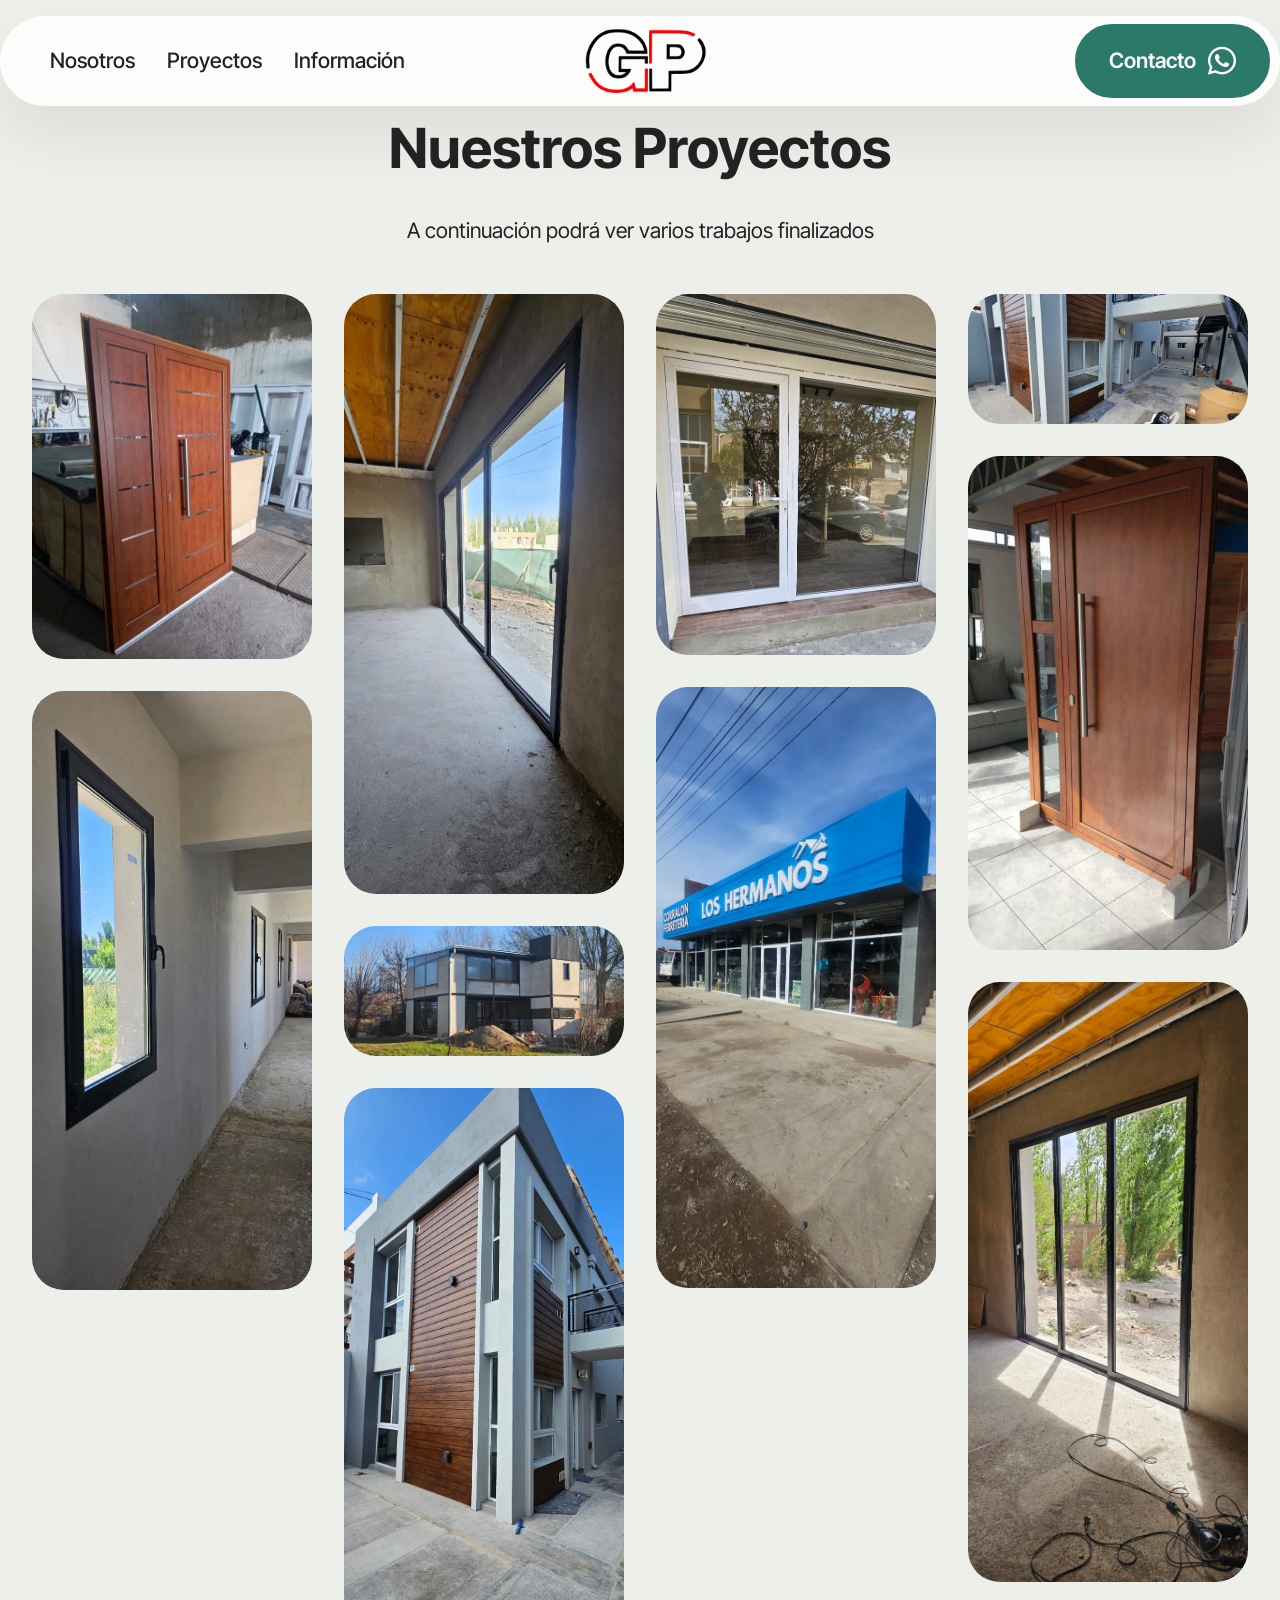
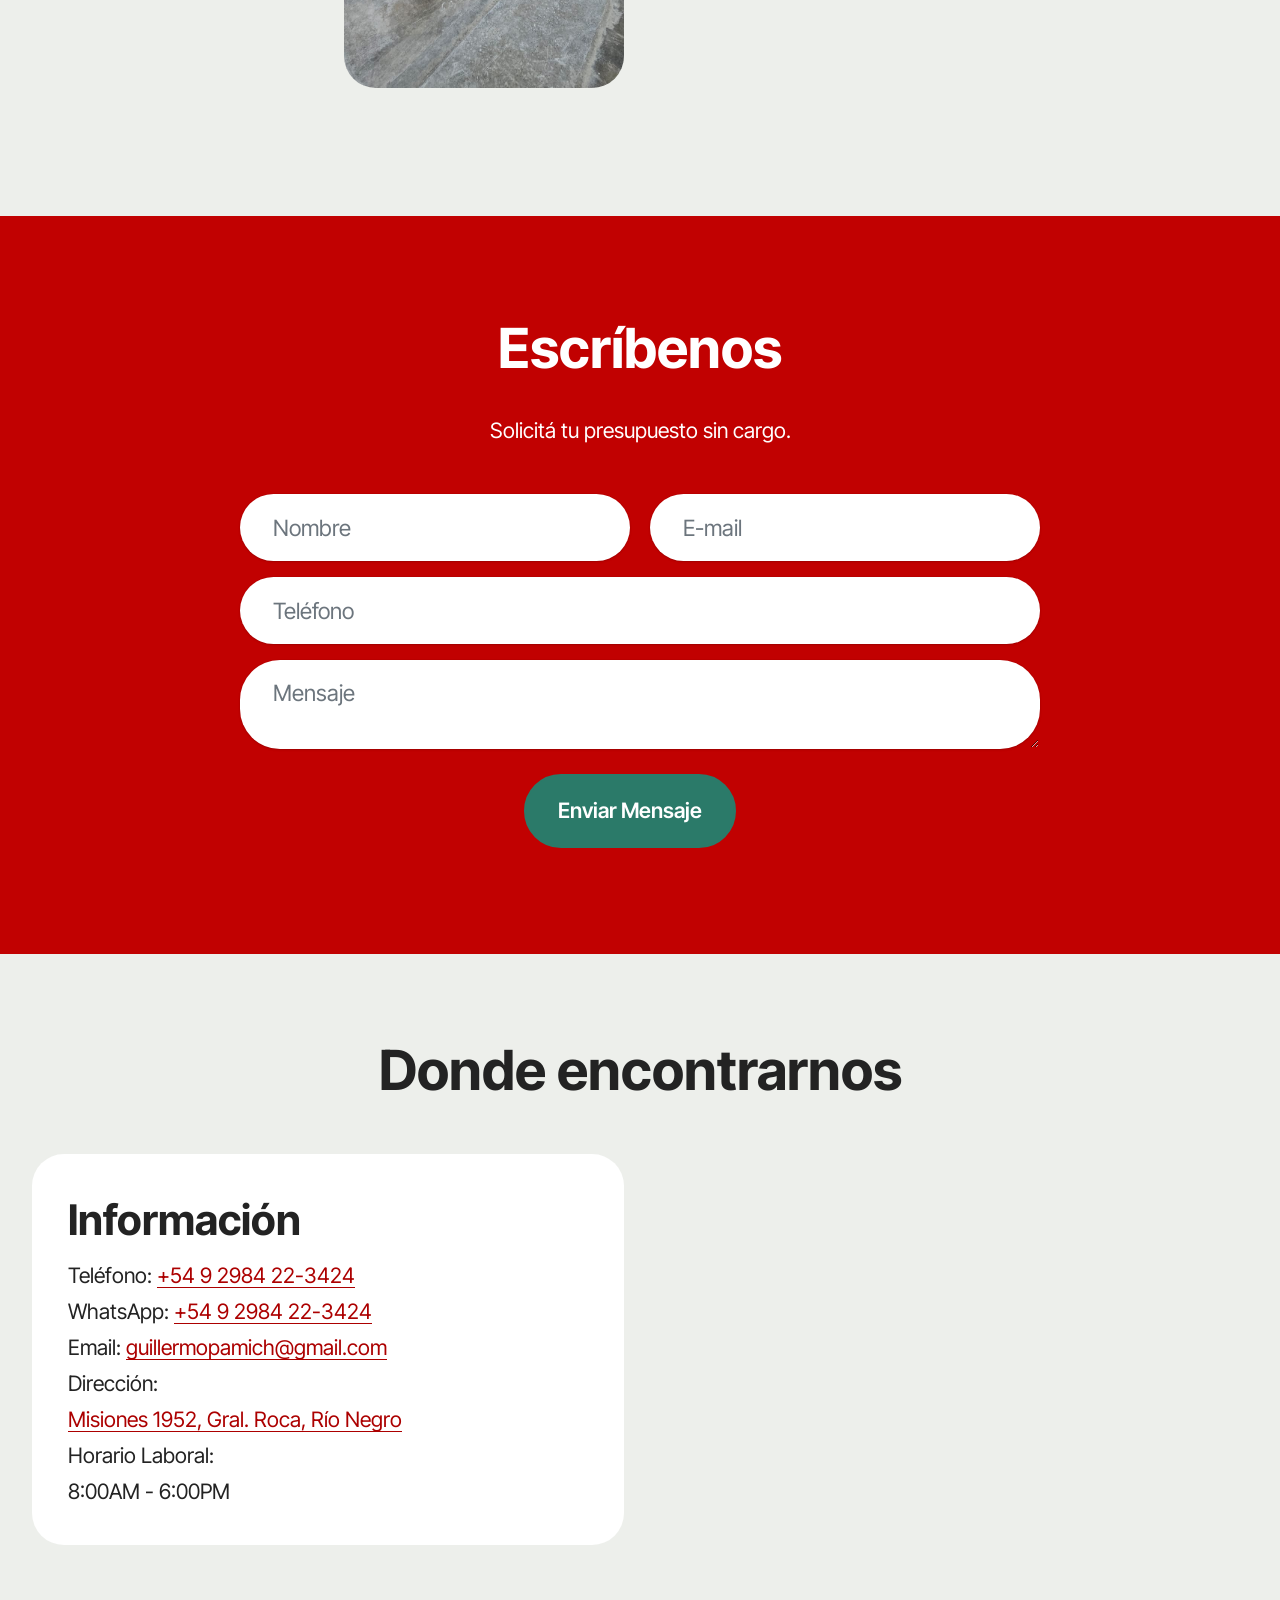
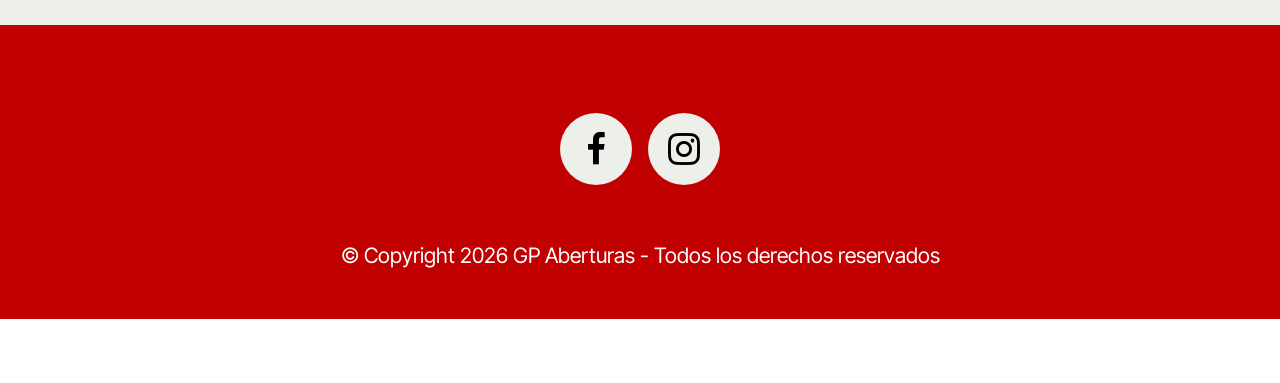
==== commit 856fe7bd: "v3" ====
--- a/page1.html
+++ b/page1.html
@@ -20,7 +20,7 @@
   <link rel="stylesheet" href="assets/gallery/style.css">
   <link rel="preload" href="https://fonts.googleapis.com/css?family=Inter+Tight:100,200,300,400,500,600,700,800,900,100i,200i,300i,400i,500i,600i,700i,800i,900i&display=swap" as="style" onload="this.onload=null;this.rel='stylesheet'">
   <noscript><link rel="stylesheet" href="https://fonts.googleapis.com/css?family=Inter+Tight:100,200,300,400,500,600,700,800,900,100i,200i,300i,400i,500i,600i,700i,800i,900i&display=swap"></noscript>
-  <link rel="preload" as="style" href="assets/mobirise/css/mbr-additional.css?v=Q6RppL"><link rel="stylesheet" href="assets/mobirise/css/mbr-additional.css?v=Q6RppL" type="text/css">
+  <link rel="preload" as="style" href="assets/mobirise/css/mbr-additional.css?v=ONIlrO"><link rel="stylesheet" href="assets/mobirise/css/mbr-additional.css?v=ONIlrO" type="text/css">
 
   
   
@@ -87,93 +87,93 @@
             
             
             <div class="col-12 col-md-6 col-lg-3 item gallery-image active">
-                <div class="item-wrapper" data-toggle="modal" data-bs-toggle="modal" data-target="#vamzNlY4Gn-modal" data-bs-target="#vamzNlY4Gn-modal">
-                    <img class="w-100" src="assets/images/whatsapp-image-2026-02-04-at-23.28.42-1-738x962.webp" alt="Mobirise Website Builder" data-slide-to="0" data-bs-slide-to="0" data-target="#lb-vamzNlY4Gn" data-bs-target="#lb-vamzNlY4Gn">
-                    <div class="icon-wrapper">
-                        <span class="mobi-mbri mobi-mbri-search mbr-iconfont mbr-iconfont-btn"></span>
-                    </div>
-                </div>
-                
-            </div><div class="col-12 col-md-6 col-lg-3 item gallery-image">
-                <div class="item-wrapper" data-toggle="modal" data-bs-toggle="modal" data-target="#vamzNlY4Gn-modal" data-bs-target="#vamzNlY4Gn-modal">
-                    <img class="w-100" src="assets/images/whatsapp-image-2026-02-05-at-11.06.17-1-597x1280.webp" alt="Mobirise Website Builder" data-slide-to="1" data-bs-slide-to="1" data-target="#lb-vamzNlY4Gn" data-bs-target="#lb-vamzNlY4Gn">
-                    <div class="icon-wrapper">
-                        <span class="mobi-mbri mobi-mbri-search mbr-iconfont mbr-iconfont-btn"></span>
-                    </div>
-                </div>
-                
-            </div><div class="col-12 col-md-6 col-lg-3 item gallery-image">
-                <div class="item-wrapper" data-toggle="modal" data-bs-toggle="modal" data-target="#vamzNlY4Gn-modal" data-bs-target="#vamzNlY4Gn-modal">
-                    <img class="w-100" src="assets/images/whatsapp-image-2026-02-05-at-11.06.17-1238x1600.webp" alt="Mobirise Website Builder" data-slide-to="2" data-bs-slide-to="2" data-target="#lb-vamzNlY4Gn" data-bs-target="#lb-vamzNlY4Gn">
-                    <div class="icon-wrapper">
-                        <span class="mobi-mbri mobi-mbri-search mbr-iconfont mbr-iconfont-btn"></span>
-                    </div>
-                </div>
-                
-            </div><div class="col-12 col-md-6 col-lg-3 item gallery-image">
-                <div class="item-wrapper" data-toggle="modal" data-bs-toggle="modal" data-target="#vamzNlY4Gn-modal" data-bs-target="#vamzNlY4Gn-modal">
-                    <img class="w-100" src="assets/images/whatsapp-image-2026-02-05-at-11.06.18-2-1600x747.webp" alt="Mobirise Website Builder" data-slide-to="3" data-bs-slide-to="3" data-target="#lb-vamzNlY4Gn" data-bs-target="#lb-vamzNlY4Gn">
-                    <div class="icon-wrapper">
-                        <span class="mobi-mbri mobi-mbri-search mbr-iconfont mbr-iconfont-btn"></span>
-                    </div>
-                </div>
-                
-            </div><div class="col-12 col-md-6 col-lg-3 item gallery-image">
-                <div class="item-wrapper" data-toggle="modal" data-bs-toggle="modal" data-target="#vamzNlY4Gn-modal" data-bs-target="#vamzNlY4Gn-modal">
-                    <img class="w-100" src="assets/images/whatsapp-image-2026-02-04-at-23.28.42-738x1301.webp" alt="Mobirise Website Builder" data-slide-to="4" data-bs-slide-to="4" data-target="#lb-vamzNlY4Gn" data-bs-target="#lb-vamzNlY4Gn">
-                    <div class="icon-wrapper">
-                        <span class="mobi-mbri mobi-mbri-search mbr-iconfont mbr-iconfont-btn"></span>
-                    </div>
-                </div>
-                
-            </div><div class="col-12 col-md-6 col-lg-3 item gallery-image">
-                <div class="item-wrapper" data-toggle="modal" data-bs-toggle="modal" data-target="#vamzNlY4Gn-modal" data-bs-target="#vamzNlY4Gn-modal">
-                    <img class="w-100" src="assets/images/whatsapp-image-2026-02-05-at-11.06.18-1-597x1280.webp" alt="Mobirise Website Builder" data-slide-to="5" data-bs-slide-to="5" data-target="#lb-vamzNlY4Gn" data-bs-target="#lb-vamzNlY4Gn">
-                    <div class="icon-wrapper">
-                        <span class="mobi-mbri mobi-mbri-search mbr-iconfont mbr-iconfont-btn"></span>
-                    </div>
-                </div>
-                
-            </div><div class="col-12 col-md-6 col-lg-3 item gallery-image">
-                <div class="item-wrapper" data-toggle="modal" data-bs-toggle="modal" data-target="#vamzNlY4Gn-modal" data-bs-target="#vamzNlY4Gn-modal">
-                    <img class="w-100" src="assets/images/whatsapp-image-2026-02-05-at-11.06.18-747x1600.webp" alt="Mobirise Website Builder" data-slide-to="6" data-bs-slide-to="6" data-target="#lb-vamzNlY4Gn" data-bs-target="#lb-vamzNlY4Gn">
-                    <div class="icon-wrapper">
-                        <span class="mobi-mbri mobi-mbri-search mbr-iconfont mbr-iconfont-btn"></span>
-                    </div>
-                </div>
-                
-            </div><div class="col-12 col-md-6 col-lg-3 item gallery-image">
-                <div class="item-wrapper" data-toggle="modal" data-bs-toggle="modal" data-target="#vamzNlY4Gn-modal" data-bs-target="#vamzNlY4Gn-modal">
-                    <img class="w-100" src="assets/images/whatsapp-image-2026-02-04-at-22.21.26-1280x597.webp" alt="Mobirise Website Builder" data-slide-to="7" data-bs-slide-to="7" data-target="#lb-vamzNlY4Gn" data-bs-target="#lb-vamzNlY4Gn">
-                    <div class="icon-wrapper">
-                        <span class="mobi-mbri mobi-mbri-search mbr-iconfont mbr-iconfont-btn"></span>
-                    </div>
-                </div>
-                
-            </div><div class="col-12 col-md-6 col-lg-3 item gallery-image">
-                <div class="item-wrapper" data-toggle="modal" data-bs-toggle="modal" data-target="#vamzNlY4Gn-modal" data-bs-target="#vamzNlY4Gn-modal">
-                    <img class="w-100" src="assets/images/whatsapp-image-2026-02-04-at-22.21.24-597x1280.webp" alt="Mobirise Website Builder" data-slide-to="8" data-bs-slide-to="8" data-target="#lb-vamzNlY4Gn" data-bs-target="#lb-vamzNlY4Gn">
-                    <div class="icon-wrapper">
-                        <span class="mobi-mbri mobi-mbri-search mbr-iconfont mbr-iconfont-btn"></span>
-                    </div>
-                </div>
-                
-            </div><div class="col-12 col-md-6 col-lg-3 item gallery-image">
-                <div class="item-wrapper" data-toggle="modal" data-bs-toggle="modal" data-target="#vamzNlY4Gn-modal" data-bs-target="#vamzNlY4Gn-modal">
-                    <img class="w-100" src="assets/images/whatsapp20image202026-02-0420at2022.21.25201-747x1600.webp" alt="Mobirise Website Builder" data-slide-to="9" data-bs-slide-to="9" data-target="#lb-vamzNlY4Gn" data-bs-target="#lb-vamzNlY4Gn">
-                    <div class="icon-wrapper">
-                        <span class="mobi-mbri mobi-mbri-search mbr-iconfont mbr-iconfont-btn"></span>
-                    </div>
-                </div>
-                
-            </div>
-        </div>
-
-        <div class="modal mbr-slider" tabindex="-1" role="dialog" aria-hidden="true" id="vamzNlY4Gn-modal">
+                <div class="item-wrapper" data-toggle="modal" data-bs-toggle="modal" data-target="#vaDCoi4kjd-modal" data-bs-target="#vaDCoi4kjd-modal">
+                    <img class="w-100" src="assets/images/whatsapp-image-2026-02-04-at-23.28.42-1-738x962.webp" alt="Mobirise Website Builder" data-slide-to="0" data-bs-slide-to="0" data-target="#lb-vaDCoi4kjd" data-bs-target="#lb-vaDCoi4kjd">
+                    <div class="icon-wrapper">
+                        <span class="mobi-mbri mobi-mbri-search mbr-iconfont mbr-iconfont-btn"></span>
+                    </div>
+                </div>
+                
+            </div><div class="col-12 col-md-6 col-lg-3 item gallery-image">
+                <div class="item-wrapper" data-toggle="modal" data-bs-toggle="modal" data-target="#vaDCoi4kjd-modal" data-bs-target="#vaDCoi4kjd-modal">
+                    <img class="w-100" src="assets/images/whatsapp-image-2026-02-05-at-11.06.17-1-597x1280.webp" alt="Mobirise Website Builder" data-slide-to="1" data-bs-slide-to="1" data-target="#lb-vaDCoi4kjd" data-bs-target="#lb-vaDCoi4kjd">
+                    <div class="icon-wrapper">
+                        <span class="mobi-mbri mobi-mbri-search mbr-iconfont mbr-iconfont-btn"></span>
+                    </div>
+                </div>
+                
+            </div><div class="col-12 col-md-6 col-lg-3 item gallery-image">
+                <div class="item-wrapper" data-toggle="modal" data-bs-toggle="modal" data-target="#vaDCoi4kjd-modal" data-bs-target="#vaDCoi4kjd-modal">
+                    <img class="w-100" src="assets/images/whatsapp-image-2026-02-05-at-11.06.17-1238x1600.webp" alt="Mobirise Website Builder" data-slide-to="2" data-bs-slide-to="2" data-target="#lb-vaDCoi4kjd" data-bs-target="#lb-vaDCoi4kjd">
+                    <div class="icon-wrapper">
+                        <span class="mobi-mbri mobi-mbri-search mbr-iconfont mbr-iconfont-btn"></span>
+                    </div>
+                </div>
+                
+            </div><div class="col-12 col-md-6 col-lg-3 item gallery-image">
+                <div class="item-wrapper" data-toggle="modal" data-bs-toggle="modal" data-target="#vaDCoi4kjd-modal" data-bs-target="#vaDCoi4kjd-modal">
+                    <img class="w-100" src="assets/images/whatsapp-image-2026-02-05-at-11.06.18-2-1600x747.webp" alt="Mobirise Website Builder" data-slide-to="3" data-bs-slide-to="3" data-target="#lb-vaDCoi4kjd" data-bs-target="#lb-vaDCoi4kjd">
+                    <div class="icon-wrapper">
+                        <span class="mobi-mbri mobi-mbri-search mbr-iconfont mbr-iconfont-btn"></span>
+                    </div>
+                </div>
+                
+            </div><div class="col-12 col-md-6 col-lg-3 item gallery-image">
+                <div class="item-wrapper" data-toggle="modal" data-bs-toggle="modal" data-target="#vaDCoi4kjd-modal" data-bs-target="#vaDCoi4kjd-modal">
+                    <img class="w-100" src="assets/images/whatsapp-image-2026-02-04-at-23.28.42-738x1301.webp" alt="Mobirise Website Builder" data-slide-to="4" data-bs-slide-to="4" data-target="#lb-vaDCoi4kjd" data-bs-target="#lb-vaDCoi4kjd">
+                    <div class="icon-wrapper">
+                        <span class="mobi-mbri mobi-mbri-search mbr-iconfont mbr-iconfont-btn"></span>
+                    </div>
+                </div>
+                
+            </div><div class="col-12 col-md-6 col-lg-3 item gallery-image">
+                <div class="item-wrapper" data-toggle="modal" data-bs-toggle="modal" data-target="#vaDCoi4kjd-modal" data-bs-target="#vaDCoi4kjd-modal">
+                    <img class="w-100" src="assets/images/whatsapp-image-2026-02-05-at-11.06.18-1-597x1280.webp" alt="Mobirise Website Builder" data-slide-to="5" data-bs-slide-to="5" data-target="#lb-vaDCoi4kjd" data-bs-target="#lb-vaDCoi4kjd">
+                    <div class="icon-wrapper">
+                        <span class="mobi-mbri mobi-mbri-search mbr-iconfont mbr-iconfont-btn"></span>
+                    </div>
+                </div>
+                
+            </div><div class="col-12 col-md-6 col-lg-3 item gallery-image">
+                <div class="item-wrapper" data-toggle="modal" data-bs-toggle="modal" data-target="#vaDCoi4kjd-modal" data-bs-target="#vaDCoi4kjd-modal">
+                    <img class="w-100" src="assets/images/whatsapp-image-2026-02-05-at-11.06.18-747x1600.webp" alt="Mobirise Website Builder" data-slide-to="6" data-bs-slide-to="6" data-target="#lb-vaDCoi4kjd" data-bs-target="#lb-vaDCoi4kjd">
+                    <div class="icon-wrapper">
+                        <span class="mobi-mbri mobi-mbri-search mbr-iconfont mbr-iconfont-btn"></span>
+                    </div>
+                </div>
+                
+            </div><div class="col-12 col-md-6 col-lg-3 item gallery-image">
+                <div class="item-wrapper" data-toggle="modal" data-bs-toggle="modal" data-target="#vaDCoi4kjd-modal" data-bs-target="#vaDCoi4kjd-modal">
+                    <img class="w-100" src="assets/images/whatsapp-image-2026-02-04-at-22.21.26-1280x597.webp" alt="Mobirise Website Builder" data-slide-to="7" data-bs-slide-to="7" data-target="#lb-vaDCoi4kjd" data-bs-target="#lb-vaDCoi4kjd">
+                    <div class="icon-wrapper">
+                        <span class="mobi-mbri mobi-mbri-search mbr-iconfont mbr-iconfont-btn"></span>
+                    </div>
+                </div>
+                
+            </div><div class="col-12 col-md-6 col-lg-3 item gallery-image">
+                <div class="item-wrapper" data-toggle="modal" data-bs-toggle="modal" data-target="#vaDCoi4kjd-modal" data-bs-target="#vaDCoi4kjd-modal">
+                    <img class="w-100" src="assets/images/whatsapp-image-2026-02-04-at-22.21.24-597x1280.webp" alt="Mobirise Website Builder" data-slide-to="8" data-bs-slide-to="8" data-target="#lb-vaDCoi4kjd" data-bs-target="#lb-vaDCoi4kjd">
+                    <div class="icon-wrapper">
+                        <span class="mobi-mbri mobi-mbri-search mbr-iconfont mbr-iconfont-btn"></span>
+                    </div>
+                </div>
+                
+            </div><div class="col-12 col-md-6 col-lg-3 item gallery-image">
+                <div class="item-wrapper" data-toggle="modal" data-bs-toggle="modal" data-target="#vaDCoi4kjd-modal" data-bs-target="#vaDCoi4kjd-modal">
+                    <img class="w-100" src="assets/images/whatsapp20image202026-02-0420at2022.21.25201-747x1600.webp" alt="Mobirise Website Builder" data-slide-to="9" data-bs-slide-to="9" data-target="#lb-vaDCoi4kjd" data-bs-target="#lb-vaDCoi4kjd">
+                    <div class="icon-wrapper">
+                        <span class="mobi-mbri mobi-mbri-search mbr-iconfont mbr-iconfont-btn"></span>
+                    </div>
+                </div>
+                
+            </div>
+        </div>
+
+        <div class="modal mbr-slider" tabindex="-1" role="dialog" aria-hidden="true" id="vaDCoi4kjd-modal">
             <div class="modal-dialog" role="document">
                 <div class="modal-content">
                     <div class="modal-body">
-                        <div class="carousel slide" id="lb-vamzNlY4Gn" data-interval="5000" data-bs-interval="5000">
+                        <div class="carousel slide" id="lb-vaDCoi4kjd" data-interval="5000" data-bs-interval="5000">
                             <div class="carousel-inner">
                                 
                                 
@@ -204,21 +204,21 @@
                                 </div>
                             </div>
                             <ol class="carousel-indicators">
-                                <li data-slide-to="0" data-bs-slide-to="0" class="active" data-target="#lb-vamzNlY4Gn" data-bs-target="#lb-vamzNlY4Gn"></li>
-                                <li data-slide-to="1" data-bs-slide-to="1" data-target="#lb-vamzNlY4Gn" data-bs-target="#lb-vamzNlY4Gn"></li>
-                                <li data-slide-to="2" data-bs-slide-to="2" data-target="#lb-vamzNlY4Gn" data-bs-target="#lb-vamzNlY4Gn"></li>
-                                <li data-slide-to="3" data-bs-slide-to="3" data-target="#lb-vamzNlY4Gn" data-bs-target="#lb-vamzNlY4Gn"></li>
-                                <li data-slide-to="4" data-bs-slide-to="4" data-target="#lb-vamzNlY4Gn" data-bs-target="#lb-vamzNlY4Gn"></li>
-                                <li data-slide-to="5" data-bs-slide-to="5" data-target="#lb-vamzNlY4Gn" data-bs-target="#lb-vamzNlY4Gn"></li>
-                                <li data-slide-to="6" data-bs-slide-to="6" data-target="#lb-vamzNlY4Gn" data-bs-target="#lb-vamzNlY4Gn"></li><li data-slide-to="7" data-bs-slide-to="7" data-target="#lb-vamzNlY4Gn" data-bs-target="#lb-vamzNlY4Gn"></li><li data-slide-to="8" data-bs-slide-to="8" data-target="#lb-vamzNlY4Gn" data-bs-target="#lb-vamzNlY4Gn"></li><li data-slide-to="9" data-bs-slide-to="9" data-target="#lb-vamzNlY4Gn" data-bs-target="#lb-vamzNlY4Gn"></li>
+                                <li data-slide-to="0" data-bs-slide-to="0" class="active" data-target="#lb-vaDCoi4kjd" data-bs-target="#lb-vaDCoi4kjd"></li>
+                                <li data-slide-to="1" data-bs-slide-to="1" data-target="#lb-vaDCoi4kjd" data-bs-target="#lb-vaDCoi4kjd"></li>
+                                <li data-slide-to="2" data-bs-slide-to="2" data-target="#lb-vaDCoi4kjd" data-bs-target="#lb-vaDCoi4kjd"></li>
+                                <li data-slide-to="3" data-bs-slide-to="3" data-target="#lb-vaDCoi4kjd" data-bs-target="#lb-vaDCoi4kjd"></li>
+                                <li data-slide-to="4" data-bs-slide-to="4" data-target="#lb-vaDCoi4kjd" data-bs-target="#lb-vaDCoi4kjd"></li>
+                                <li data-slide-to="5" data-bs-slide-to="5" data-target="#lb-vaDCoi4kjd" data-bs-target="#lb-vaDCoi4kjd"></li>
+                                <li data-slide-to="6" data-bs-slide-to="6" data-target="#lb-vaDCoi4kjd" data-bs-target="#lb-vaDCoi4kjd"></li><li data-slide-to="7" data-bs-slide-to="7" data-target="#lb-vaDCoi4kjd" data-bs-target="#lb-vaDCoi4kjd"></li><li data-slide-to="8" data-bs-slide-to="8" data-target="#lb-vaDCoi4kjd" data-bs-target="#lb-vaDCoi4kjd"></li><li data-slide-to="9" data-bs-slide-to="9" data-target="#lb-vaDCoi4kjd" data-bs-target="#lb-vaDCoi4kjd"></li>
                             </ol>
                             <a role="button" href="" class="close" data-dismiss="modal" data-bs-dismiss="modal" aria-label="Close">
                             </a>
-                            <a class="carousel-control-prev carousel-control" role="button" data-slide="prev" data-bs-slide="prev" href="#lb-vamzNlY4Gn">
+                            <a class="carousel-control-prev carousel-control" role="button" data-slide="prev" data-bs-slide="prev" href="#lb-vaDCoi4kjd">
                                 <span class="mobi-mbri mobi-mbri-arrow-prev" aria-hidden="true"></span>
                                 <span class="sr-only visually-hidden">Previous</span>
                             </a>
-                            <a class="carousel-control-next carousel-control" role="button" data-slide="next" data-bs-slide="next" href="#lb-vamzNlY4Gn">
+                            <a class="carousel-control-next carousel-control" role="button" data-slide="next" data-bs-slide="next" href="#lb-vaDCoi4kjd">
                                 <span class="mobi-mbri mobi-mbri-arrow-next" aria-hidden="true"></span>
                                 <span class="sr-only visually-hidden">Next</span>
                             </a>
@@ -245,7 +245,7 @@
         </div>
         <div class="row justify-content-center">
             <div class="col-lg-8 mx-auto mbr-form" data-form-type="formoid">
-                <form action="https://mobirise.eu/" method="POST" class="mbr-form form-with-styler" data-form-title="Form Name"><input type="hidden" name="email" data-form-email="true" value="dY0bD5UT1nda4p179zQH9KOibbv6ws6ClKoXTiEKSZC4tMhfqPA9u5QqLpB3cq+M2dq6/LJitJ3Oh3vooAVXZmIEN0yYBlLHNcAeiHbF+eoWpJfMcNitKFL2xrvAvCS7">
+                <form action="https://mobirise.eu/" method="POST" class="mbr-form form-with-styler" data-form-title="Form Name"><input type="hidden" name="email" data-form-email="true" value="41CRG37yqVmIGedz94Z6C4odHlT3mCCXz8BRkAbqj6SyXAzwsW87IXrHHG7hep0WRlbVIZKIMNZVACPCdjn6SEQg/odN9QjaBcCNI6RTqlUEbs0OQasHQKOKJDPwlnfQ">
                     <div class="row">
                         <div hidden="hidden" data-form-alert="" class="alert alert-success col-12">Muchas gracias por escribirnos! En breve te responderemos</div>
                         <div hidden="hidden" data-form-alert-danger="" class="alert alert-danger col-12">
@@ -295,11 +295,11 @@
                         <h5 class="cardTitle mbr-fonts-style mb-2 display-5">
                             <strong>Información</strong></h5>
                         <ul class="list mbr-fonts-style display-7">
-                            <li class="mbr-text item-wrap">Teléfono: +54 9 2984 22-3424
-</li><li class="mbr-text item-wrap">WhatsApp: +54 9 2984 22-3424
-</li><li class="mbr-text item-wrap">Email: guillermopamich@gmail.com
+                            <li class="mbr-text item-wrap">Teléfono: <a href="tel:+5492984223424" class="text-secondary">+54 9 2984 22-3424</a>
+</li><li class="mbr-text item-wrap">WhatsApp: <a href="https://wa.me/54 9 2984 223424" class="text-secondary">+54 9 2984 22-3424</a>
+</li><li class="mbr-text item-wrap">Email: <a href="mailto:guillermopamich@gmail.com" class="text-secondary">guillermopamich@gmail.com</a>
 </li><li class="mbr-text item-wrap">Dirección:
-</li><li class="mbr-text item-wrap">Misiones 1952, Gral. Roca, Río Negro
+</li><li class="mbr-text item-wrap"><a href="https://maps.app.goo.gl/FCKen2K2eMuTWxJP9" class="text-secondary">Misiones 1952, Gral. Roca, Río Negro</a>
 </li><li class="mbr-text item-wrap">Horario Laboral:
 </li><li class="mbr-text item-wrap">8:00AM - 6:00PM</li><li class="mbr-text item-wrap">
 </li>
@@ -348,7 +348,7 @@
             </div>
         </div>
     </div>
-</section><section class="display-7" style="padding: 0;align-items: center;justify-content: center;flex-wrap: wrap;    align-content: center;display: flex;position: relative;height: 4rem;"><a href="https://mobiri.se/" style="flex: 1 1;height: 4rem;position: absolute;width: 100%;z-index: 1;"><img alt="" style="height: 4rem;" src="[data-uri]"></a><p style="margin: 0;text-align: center;" class="display-7">&#8204;</p><a style="z-index:1" href="https://mobirise.com/builder/no-code-website-builder.html">No Code Website Builder</a></section><script src="assets/bootstrap/js/bootstrap.bundle.min.js"></script>  <script src="assets/smoothscroll/smooth-scroll.js"></script>  <script src="assets/ytplayer/index.js"></script>  <script src="assets/dropdown/js/navbar-dropdown.js"></script>  <script src="assets/masonry/masonry.pkgd.min.js"></script>  <script src="assets/imagesloaded/imagesloaded.pkgd.min.js"></script>  <script src="assets/theme/js/script.js"></script>  <script src="assets/gallery/player.min.js"></script>  <script src="assets/gallery/script.js"></script>  <script src="assets/formoid/formoid.min.js"></script>  
+</section><section class="display-7" style="padding: 0;align-items: center;justify-content: center;flex-wrap: wrap;    align-content: center;display: flex;position: relative;height: 4rem;"><a href="https://mobiri.se/" style="flex: 1 1;height: 4rem;position: absolute;width: 100%;z-index: 1;"><img alt="" style="height: 4rem;" src="[data-uri]"></a><p style="margin: 0;text-align: center;" class="display-7">&#8204;</p><a style="z-index:1" href="https://mobirise.com/builder/ai-website-creator.html">Best AI Website Creator</a></section><script src="assets/bootstrap/js/bootstrap.bundle.min.js"></script>  <script src="assets/smoothscroll/smooth-scroll.js"></script>  <script src="assets/ytplayer/index.js"></script>  <script src="assets/dropdown/js/navbar-dropdown.js"></script>  <script src="assets/masonry/masonry.pkgd.min.js"></script>  <script src="assets/imagesloaded/imagesloaded.pkgd.min.js"></script>  <script src="assets/theme/js/script.js"></script>  <script src="assets/gallery/player.min.js"></script>  <script src="assets/gallery/script.js"></script>  <script src="assets/formoid/formoid.min.js"></script>  
   
   
   <input name="animation" type="hidden">
--- a/assets/mobirise/css/mbr-additional.css
+++ b/assets/mobirise/css/mbr-additional.css
@@ -184,8 +184,8 @@
 }
 .btn-secondary,
 .btn-secondary:active {
-  background-color: #c10101 !important;
-  border-color: #c10101 !important;
+  background-color: #ac0000 !important;
+  border-color: #ac0000 !important;
   color: #ffffff !important;
   box-shadow: none;
 }
@@ -194,15 +194,15 @@
 .btn-secondary.focus,
 .btn-secondary.active {
   color: inherit;
-  background-color: #f40101 !important;
-  border-color: #f40101 !important;
+  background-color: #df0000 !important;
+  border-color: #df0000 !important;
   box-shadow: none;
 }
 .btn-secondary.disabled,
 .btn-secondary:disabled {
   color: #ffffff !important;
-  background-color: #f40101 !important;
-  border-color: #f40101 !important;
+  background-color: #df0000 !important;
+  border-color: #df0000 !important;
 }
 .btn-info,
 .btn-info:active {
@@ -360,23 +360,23 @@
 .btn-secondary-outline,
 .btn-secondary-outline:active {
   background-color: transparent !important;
-  border-color: #c10101;
-  color: #c10101;
+  border-color: #ac0000;
+  color: #ac0000;
 }
 .btn-secondary-outline:hover,
 .btn-secondary-outline:focus,
 .btn-secondary-outline.focus,
 .btn-secondary-outline.active {
-  color: #6b0101 !important;
+  color: #550000 !important;
   background-color: transparent !important;
-  border-color: #6b0101 !important;
+  border-color: #550000 !important;
   box-shadow: none !important;
 }
 .btn-secondary-outline.disabled,
 .btn-secondary-outline:disabled {
   color: #ffffff !important;
-  background-color: #c10101 !important;
-  border-color: #c10101 !important;
+  background-color: #ac0000 !important;
+  border-color: #ac0000 !important;
 }
 .btn-info-outline,
 .btn-info-outline:active {
@@ -508,7 +508,7 @@
   color: #2b7a69 !important;
 }
 .text-secondary {
-  color: #c10101 !important;
+  color: #ac0000 !important;
 }
 .text-success {
   color: #3a341c !important;
@@ -536,7 +536,7 @@
 a.text-secondary:hover,
 a.text-secondary:focus,
 a.text-secondary.active {
-  color: #5c0000 !important;
+  color: #460000 !important;
 }
 a.text-success:hover,
 a.text-success:focus,
@@ -714,7 +714,7 @@
 .xdsoft_datetimepicker .xdsoft_calendar td:hover,
 .xdsoft_datetimepicker .xdsoft_timepicker .xdsoft_time_box > div > div:hover {
   color: #ffffff !important;
-  background: #c10101 !important;
+  background: #ac0000 !important;
   box-shadow: none !important;
 }
 .lazy-bg {
@@ -1354,8 +1354,8 @@
   }
 }
 .cid-tJS6uM4N87 {
-  padding-top: 10rem;
-  padding-bottom: 2rem;
+  padding-top: 9rem;
+  padding-bottom: 8rem;
   background-color: #e9ece5;
 }
 .cid-tJS6uM4N87 .mbr-fallback-image.disabled {
@@ -1386,7 +1386,7 @@
   color: #000000;
 }
 .cid-tMlEXTHLbS {
-  padding-top: 4rem;
+  padding-top: 0rem;
   padding-bottom: 6rem;
   background-color: #c10101;
 }
@@ -1499,6 +1499,61 @@
 .cid-tJS9vXDdRK .mbr-section-btn {
   color: #232323;
 }
+.cid-vadzjYsGwu {
+  padding-top: 5rem;
+  padding-bottom: 5rem;
+  background-color: #e9ece5;
+}
+.cid-vadzjYsGwu .mbr-fallback-image.disabled {
+  display: none;
+}
+.cid-vadzjYsGwu .mbr-fallback-image {
+  display: block;
+  background-size: cover;
+  background-position: center center;
+  width: 100%;
+  height: 100%;
+  position: absolute;
+  top: 0;
+}
+.cid-vadzjYsGwu .img-wrapper {
+  text-align: center;
+}
+.cid-vadzjYsGwu img {
+  margin: auto;
+  width: 200px;
+}
+.cid-vadzjYsGwu .row {
+  align-items: flex-start;
+}
+.cid-vadzjYsGwu .item-wrapper {
+  margin-bottom: 2rem;
+  background: #ffffff;
+  padding: 1rem;
+}
+@media (max-width: 767px) {
+  .cid-vadzjYsGwu .item-wrapper {
+    margin-bottom: 1rem;
+  }
+}
+@media (min-width: 768px) {
+  .cid-vadzjYsGwu .item-wrapper {
+    padding: 2rem;
+  }
+}
+@media (min-width: 768px) and (max-width: 991px) {
+  .cid-vadzjYsGwu .item-wrapper {
+    margin-bottom: 3rem;
+  }
+}
+.cid-vadzjYsGwu .mbr-section-title,
+.cid-vadzjYsGwu .mbr-section-subtitle {
+  text-align: center;
+  color: #000000;
+}
+.cid-vadzjYsGwu .content-head {
+  max-width: 800px;
+}
 .cid-vadzi4x2lW {
   padding-top: 5rem;
   padding-bottom: 5rem;
@@ -1598,61 +1653,6 @@
   text-align: center;
 }
 .cid-vadzj1YJSc .content-head {
-  max-width: 800px;
-}
-.cid-vadzjYsGwu {
-  padding-top: 5rem;
-  padding-bottom: 5rem;
-  background-color: #e9ece5;
-}
-.cid-vadzjYsGwu .mbr-fallback-image.disabled {
-  display: none;
-}
-.cid-vadzjYsGwu .mbr-fallback-image {
-  display: block;
-  background-size: cover;
-  background-position: center center;
-  width: 100%;
-  height: 100%;
-  position: absolute;
-  top: 0;
-}
-.cid-vadzjYsGwu .img-wrapper {
-  text-align: center;
-}
-.cid-vadzjYsGwu img {
-  margin: auto;
-  width: 200px;
-}
-.cid-vadzjYsGwu .row {
-  align-items: flex-start;
-}
-.cid-vadzjYsGwu .item-wrapper {
-  margin-bottom: 2rem;
-  background: #ffffff;
-  padding: 1rem;
-}
-@media (max-width: 767px) {
-  .cid-vadzjYsGwu .item-wrapper {
-    margin-bottom: 1rem;
-  }
-}
-@media (min-width: 768px) {
-  .cid-vadzjYsGwu .item-wrapper {
-    padding: 2rem;
-  }
-}
-@media (min-width: 768px) and (max-width: 991px) {
-  .cid-vadzjYsGwu .item-wrapper {
-    margin-bottom: 3rem;
-  }
-}
-.cid-vadzjYsGwu .mbr-section-title,
-.cid-vadzjYsGwu .mbr-section-subtitle {
-  text-align: center;
-  color: #000000;
-}
-.cid-vadzjYsGwu .content-head {
   max-width: 800px;
 }
 .cid-tJS9pBcTSa {
@@ -2400,7 +2400,7 @@
   }
 }
 .cid-vadEqLMGvO {
-  padding-top: 6rem;
+  padding-top: 7rem;
   padding-bottom: 6rem;
   background-color: #edefeb;
 }
--- a/assets/mobirise/css/mbr-additional.css
+++ b/assets/mobirise/css/mbr-additional.css
@@ -184,8 +184,8 @@
 }
 .btn-secondary,
 .btn-secondary:active {
-  background-color: #c10101 !important;
-  border-color: #c10101 !important;
+  background-color: #ac0000 !important;
+  border-color: #ac0000 !important;
   color: #ffffff !important;
   box-shadow: none;
 }
@@ -194,15 +194,15 @@
 .btn-secondary.focus,
 .btn-secondary.active {
   color: inherit;
-  background-color: #f40101 !important;
-  border-color: #f40101 !important;
+  background-color: #df0000 !important;
+  border-color: #df0000 !important;
   box-shadow: none;
 }
 .btn-secondary.disabled,
 .btn-secondary:disabled {
   color: #ffffff !important;
-  background-color: #f40101 !important;
-  border-color: #f40101 !important;
+  background-color: #df0000 !important;
+  border-color: #df0000 !important;
 }
 .btn-info,
 .btn-info:active {
@@ -360,23 +360,23 @@
 .btn-secondary-outline,
 .btn-secondary-outline:active {
   background-color: transparent !important;
-  border-color: #c10101;
-  color: #c10101;
+  border-color: #ac0000;
+  color: #ac0000;
 }
 .btn-secondary-outline:hover,
 .btn-secondary-outline:focus,
 .btn-secondary-outline.focus,
 .btn-secondary-outline.active {
-  color: #6b0101 !important;
+  color: #550000 !important;
   background-color: transparent !important;
-  border-color: #6b0101 !important;
+  border-color: #550000 !important;
   box-shadow: none !important;
 }
 .btn-secondary-outline.disabled,
 .btn-secondary-outline:disabled {
   color: #ffffff !important;
-  background-color: #c10101 !important;
-  border-color: #c10101 !important;
+  background-color: #ac0000 !important;
+  border-color: #ac0000 !important;
 }
 .btn-info-outline,
 .btn-info-outline:active {
@@ -508,7 +508,7 @@
   color: #2b7a69 !important;
 }
 .text-secondary {
-  color: #c10101 !important;
+  color: #ac0000 !important;
 }
 .text-success {
   color: #3a341c !important;
@@ -536,7 +536,7 @@
 a.text-secondary:hover,
 a.text-secondary:focus,
 a.text-secondary.active {
-  color: #5c0000 !important;
+  color: #460000 !important;
 }
 a.text-success:hover,
 a.text-success:focus,
@@ -714,7 +714,7 @@
 .xdsoft_datetimepicker .xdsoft_calendar td:hover,
 .xdsoft_datetimepicker .xdsoft_timepicker .xdsoft_time_box > div > div:hover {
   color: #ffffff !important;
-  background: #c10101 !important;
+  background: #ac0000 !important;
   box-shadow: none !important;
 }
 .lazy-bg {
@@ -1354,8 +1354,8 @@
   }
 }
 .cid-tJS6uM4N87 {
-  padding-top: 10rem;
-  padding-bottom: 2rem;
+  padding-top: 9rem;
+  padding-bottom: 8rem;
   background-color: #e9ece5;
 }
 .cid-tJS6uM4N87 .mbr-fallback-image.disabled {
@@ -1386,7 +1386,7 @@
   color: #000000;
 }
 .cid-tMlEXTHLbS {
-  padding-top: 4rem;
+  padding-top: 0rem;
   padding-bottom: 6rem;
   background-color: #c10101;
 }
@@ -1499,6 +1499,61 @@
 .cid-tJS9vXDdRK .mbr-section-btn {
   color: #232323;
 }
+.cid-vadzjYsGwu {
+  padding-top: 5rem;
+  padding-bottom: 5rem;
+  background-color: #e9ece5;
+}
+.cid-vadzjYsGwu .mbr-fallback-image.disabled {
+  display: none;
+}
+.cid-vadzjYsGwu .mbr-fallback-image {
+  display: block;
+  background-size: cover;
+  background-position: center center;
+  width: 100%;
+  height: 100%;
+  position: absolute;
+  top: 0;
+}
+.cid-vadzjYsGwu .img-wrapper {
+  text-align: center;
+}
+.cid-vadzjYsGwu img {
+  margin: auto;
+  width: 200px;
+}
+.cid-vadzjYsGwu .row {
+  align-items: flex-start;
+}
+.cid-vadzjYsGwu .item-wrapper {
+  margin-bottom: 2rem;
+  background: #ffffff;
+  padding: 1rem;
+}
+@media (max-width: 767px) {
+  .cid-vadzjYsGwu .item-wrapper {
+    margin-bottom: 1rem;
+  }
+}
+@media (min-width: 768px) {
+  .cid-vadzjYsGwu .item-wrapper {
+    padding: 2rem;
+  }
+}
+@media (min-width: 768px) and (max-width: 991px) {
+  .cid-vadzjYsGwu .item-wrapper {
+    margin-bottom: 3rem;
+  }
+}
+.cid-vadzjYsGwu .mbr-section-title,
+.cid-vadzjYsGwu .mbr-section-subtitle {
+  text-align: center;
+  color: #000000;
+}
+.cid-vadzjYsGwu .content-head {
+  max-width: 800px;
+}
 .cid-vadzi4x2lW {
   padding-top: 5rem;
   padding-bottom: 5rem;
@@ -1598,61 +1653,6 @@
   text-align: center;
 }
 .cid-vadzj1YJSc .content-head {
-  max-width: 800px;
-}
-.cid-vadzjYsGwu {
-  padding-top: 5rem;
-  padding-bottom: 5rem;
-  background-color: #e9ece5;
-}
-.cid-vadzjYsGwu .mbr-fallback-image.disabled {
-  display: none;
-}
-.cid-vadzjYsGwu .mbr-fallback-image {
-  display: block;
-  background-size: cover;
-  background-position: center center;
-  width: 100%;
-  height: 100%;
-  position: absolute;
-  top: 0;
-}
-.cid-vadzjYsGwu .img-wrapper {
-  text-align: center;
-}
-.cid-vadzjYsGwu img {
-  margin: auto;
-  width: 200px;
-}
-.cid-vadzjYsGwu .row {
-  align-items: flex-start;
-}
-.cid-vadzjYsGwu .item-wrapper {
-  margin-bottom: 2rem;
-  background: #ffffff;
-  padding: 1rem;
-}
-@media (max-width: 767px) {
-  .cid-vadzjYsGwu .item-wrapper {
-    margin-bottom: 1rem;
-  }
-}
-@media (min-width: 768px) {
-  .cid-vadzjYsGwu .item-wrapper {
-    padding: 2rem;
-  }
-}
-@media (min-width: 768px) and (max-width: 991px) {
-  .cid-vadzjYsGwu .item-wrapper {
-    margin-bottom: 3rem;
-  }
-}
-.cid-vadzjYsGwu .mbr-section-title,
-.cid-vadzjYsGwu .mbr-section-subtitle {
-  text-align: center;
-  color: #000000;
-}
-.cid-vadzjYsGwu .content-head {
   max-width: 800px;
 }
 .cid-tJS9pBcTSa {
@@ -2400,7 +2400,7 @@
   }
 }
 .cid-vadEqLMGvO {
-  padding-top: 6rem;
+  padding-top: 7rem;
   padding-bottom: 6rem;
   background-color: #edefeb;
 }
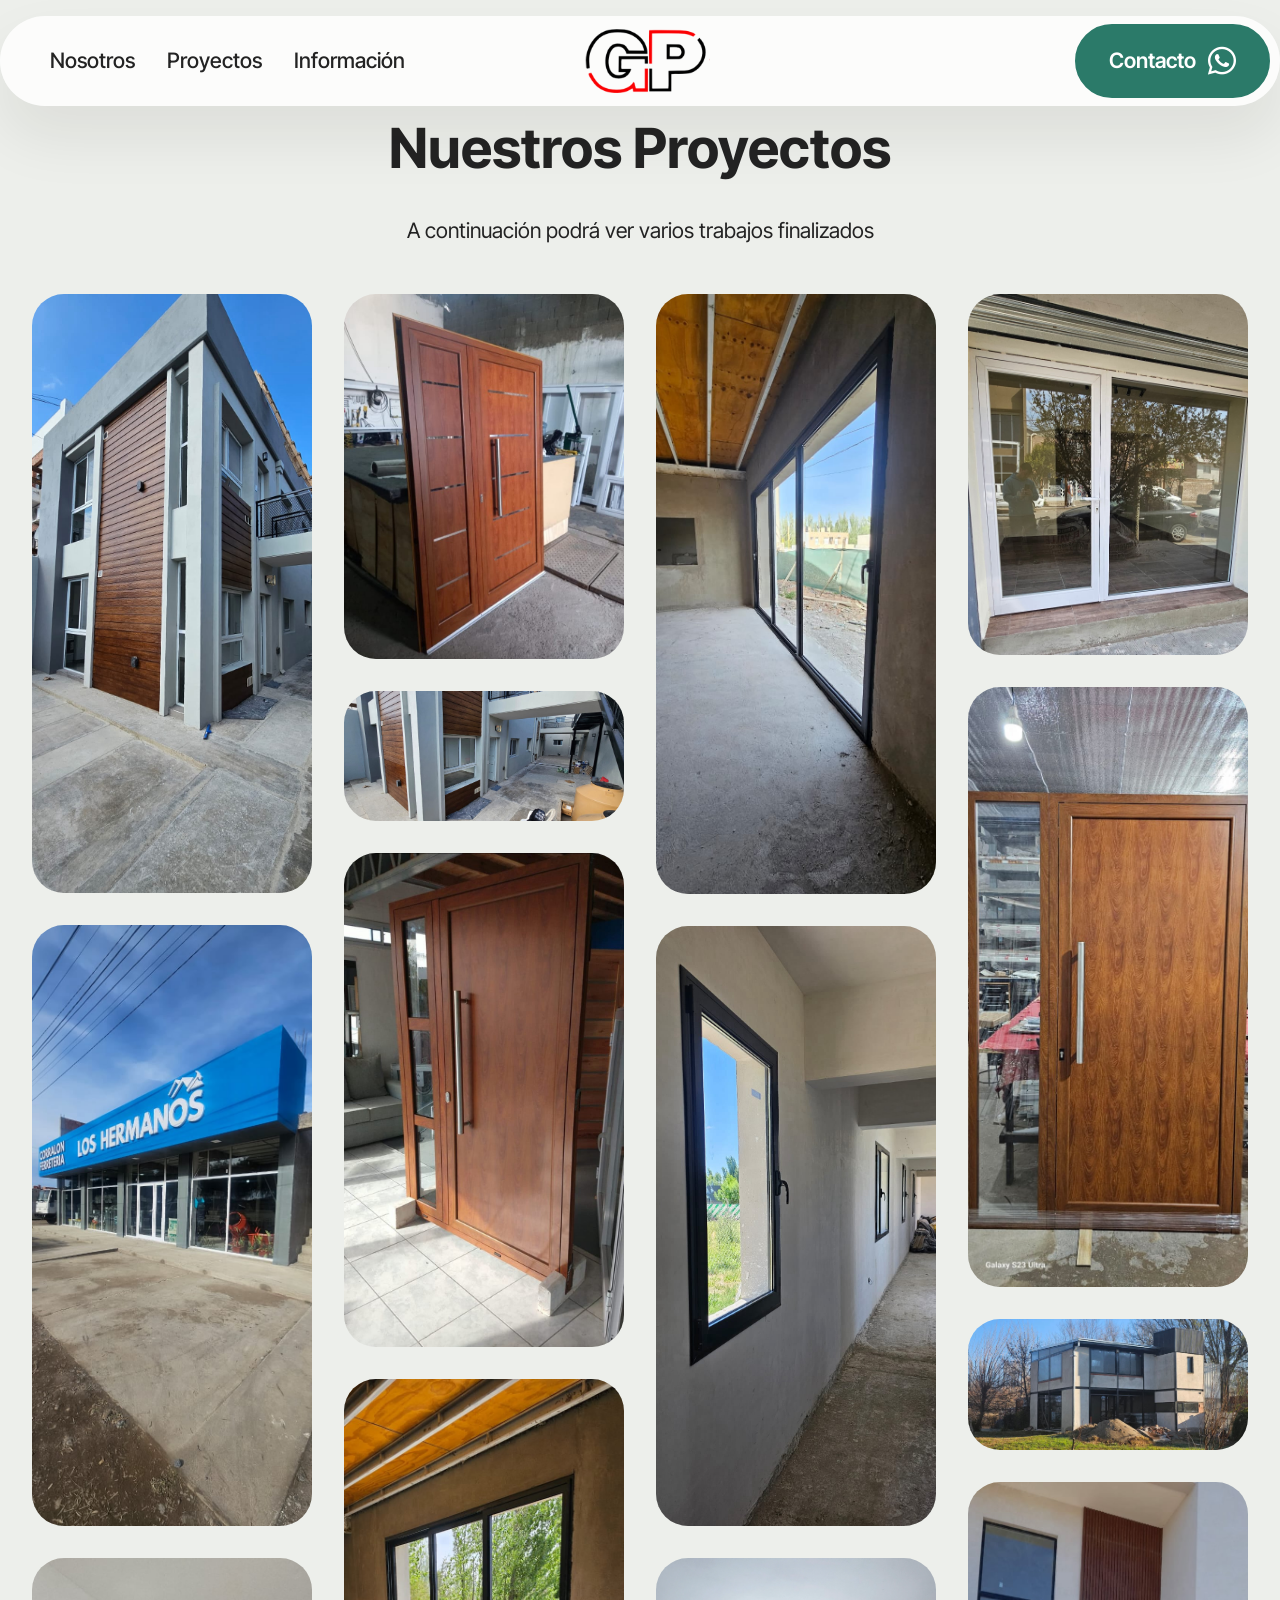
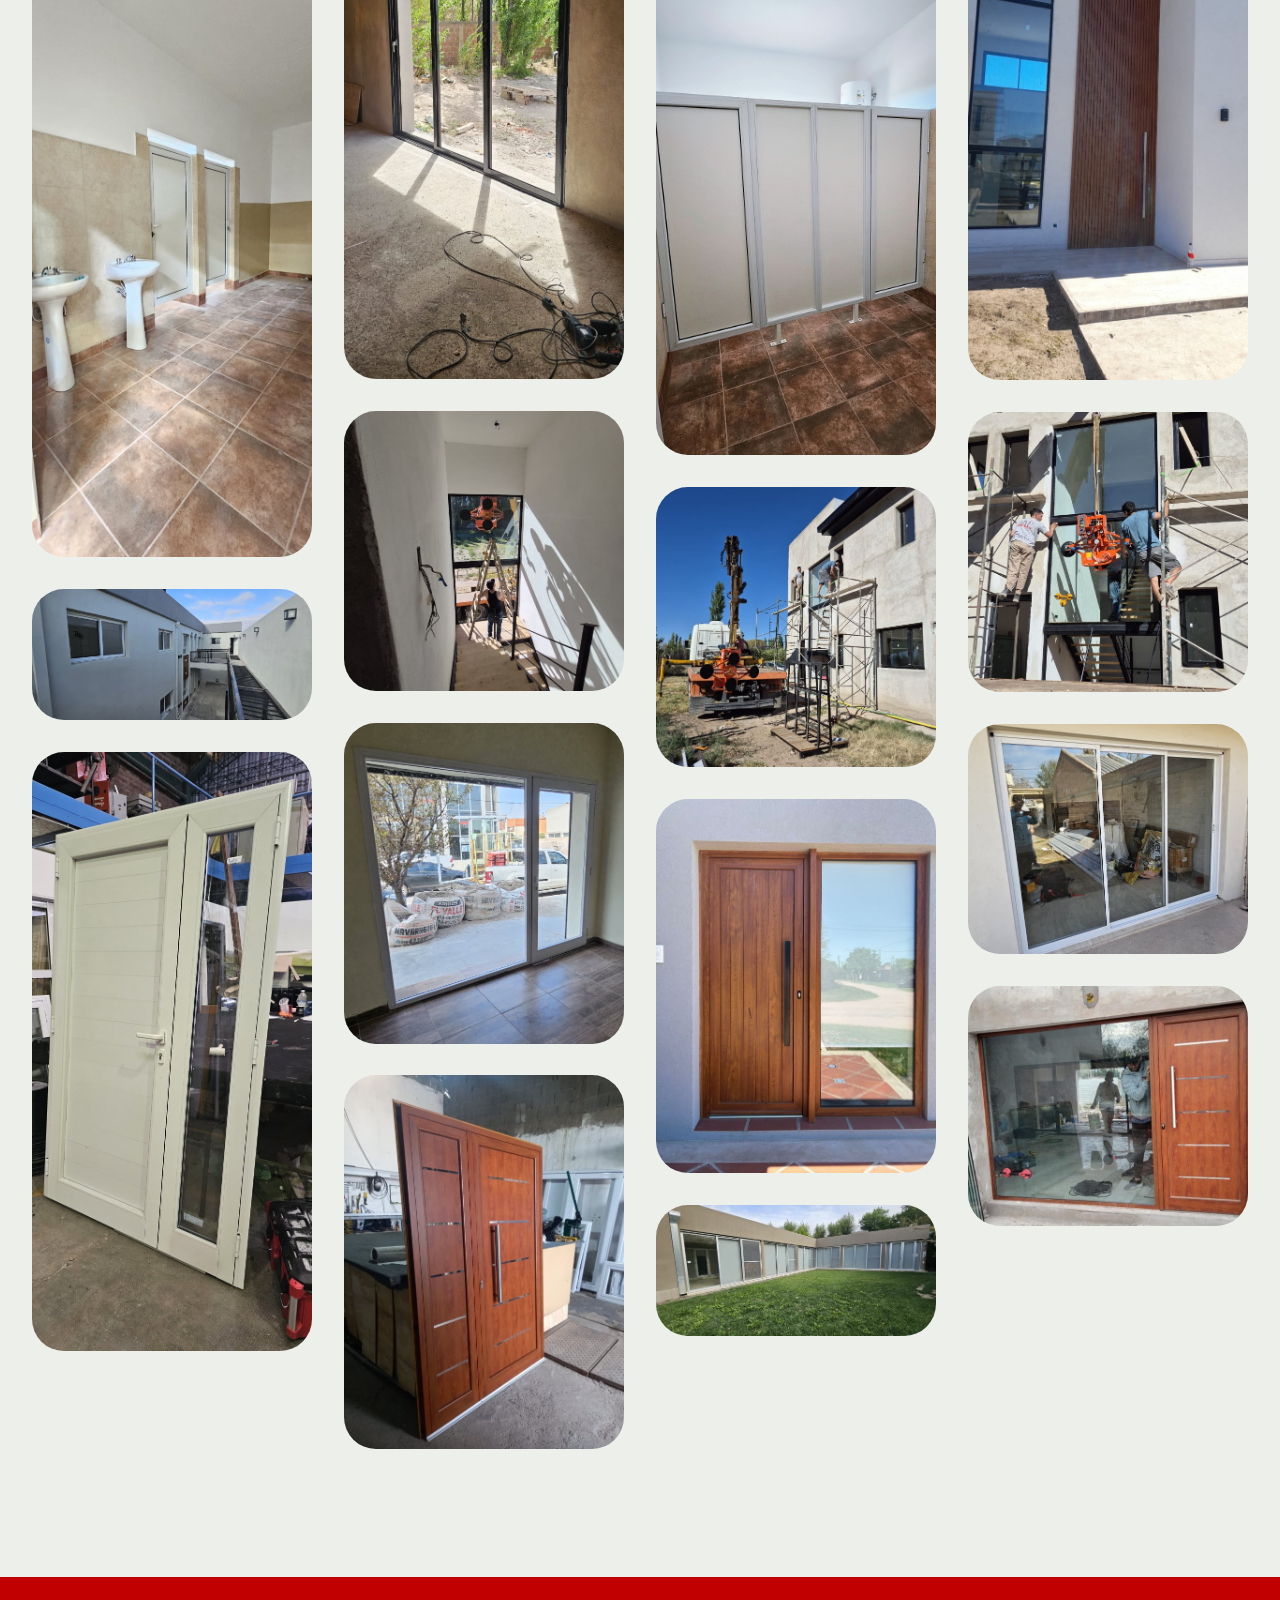
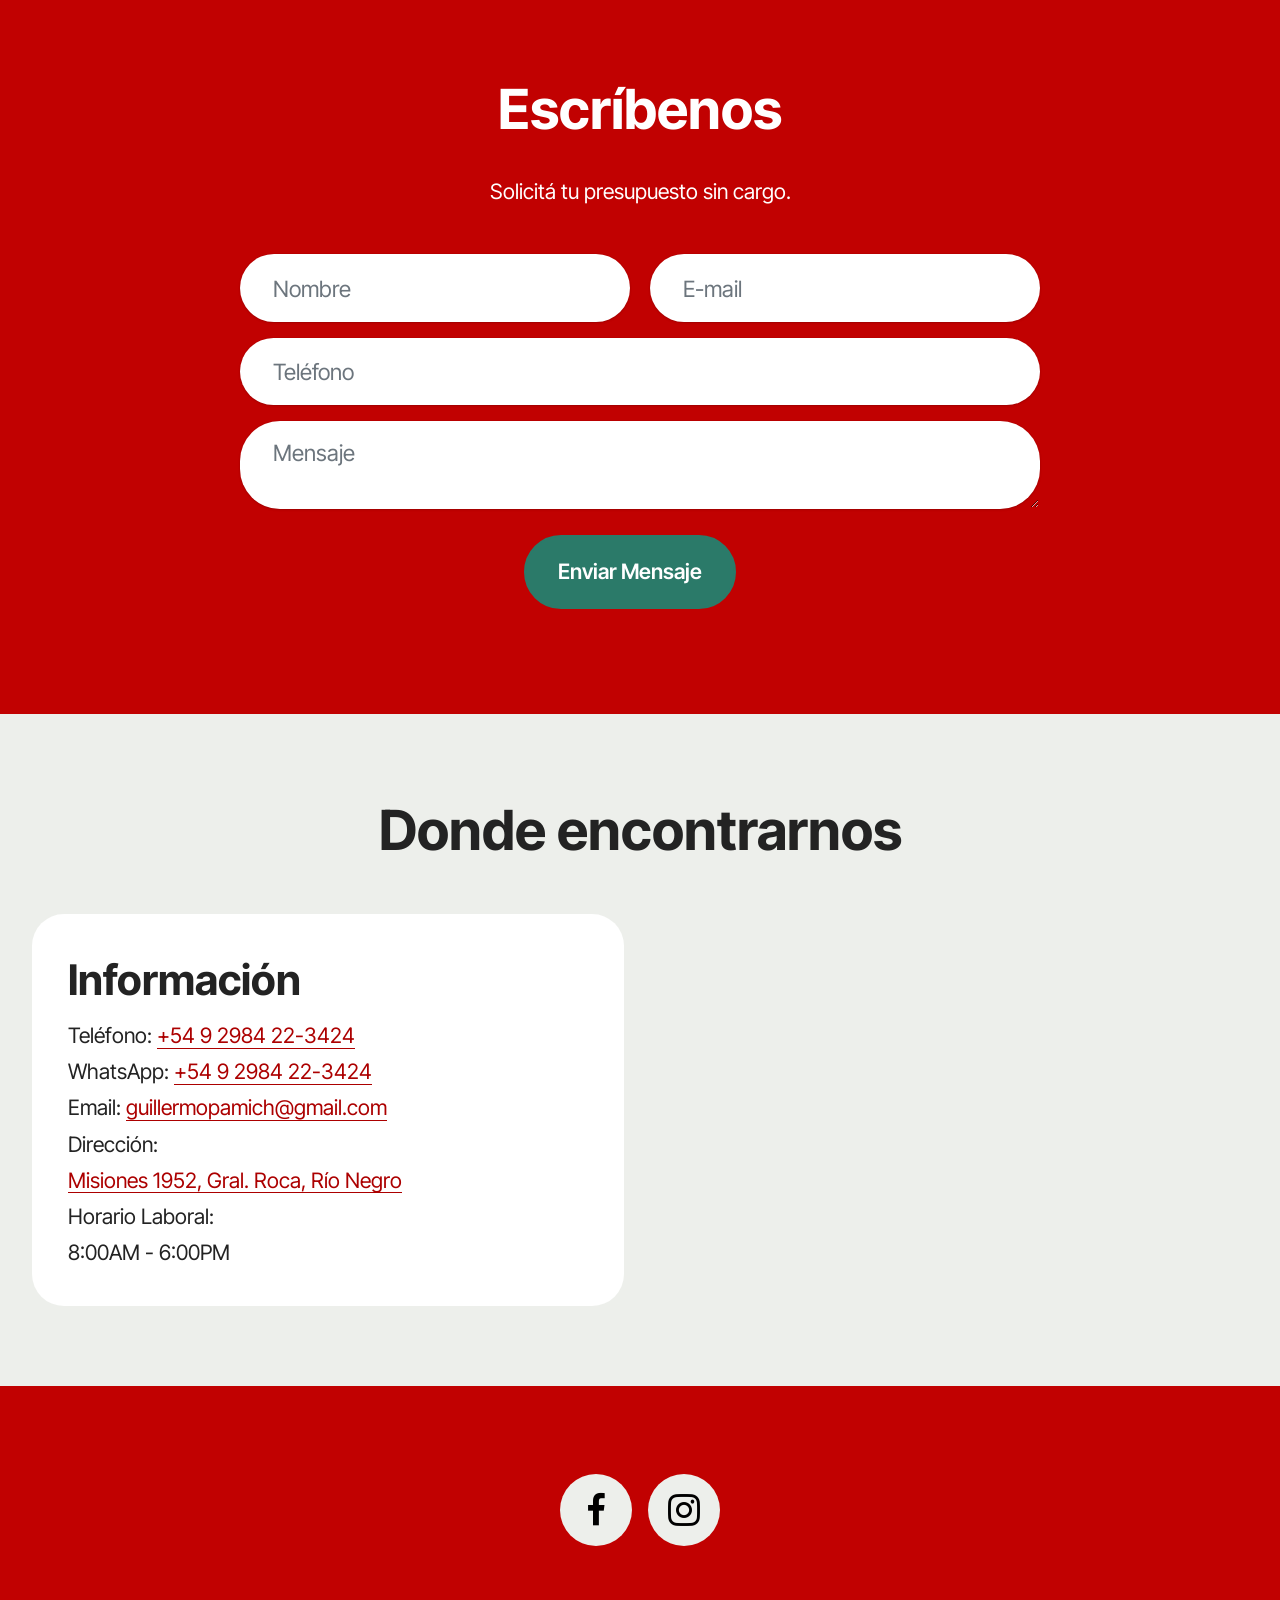
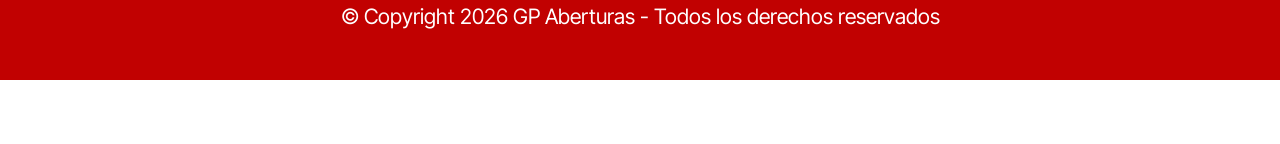
==== commit ed178f62: "cambio a imagenes reales" ====
--- a/page1.html
+++ b/page1.html
@@ -20,7 +20,7 @@
   <link rel="stylesheet" href="assets/gallery/style.css">
   <link rel="preload" href="https://fonts.googleapis.com/css?family=Inter+Tight:100,200,300,400,500,600,700,800,900,100i,200i,300i,400i,500i,600i,700i,800i,900i&display=swap" as="style" onload="this.onload=null;this.rel='stylesheet'">
   <noscript><link rel="stylesheet" href="https://fonts.googleapis.com/css?family=Inter+Tight:100,200,300,400,500,600,700,800,900,100i,200i,300i,400i,500i,600i,700i,800i,900i&display=swap"></noscript>
-  <link rel="preload" as="style" href="assets/mobirise/css/mbr-additional.css?v=ONIlrO"><link rel="stylesheet" href="assets/mobirise/css/mbr-additional.css?v=ONIlrO" type="text/css">
+  <link rel="preload" as="style" href="assets/mobirise/css/mbr-additional.css?v=SdXPtL"><link rel="stylesheet" href="assets/mobirise/css/mbr-additional.css?v=SdXPtL" type="text/css">
 
   
   
@@ -36,7 +36,7 @@
 			<div class="navbar-brand">
 				<span class="navbar-logo">
 					
-						<img src="assets/images/logo-gp-354x182.webp" alt="Mobirise Website Builder" style="height: 4rem;">
+						<a href="index.html#header05-1"><img src="assets/images/logo-gp-354x182.png" alt="Mobirise Website Builder" style="height: 4rem;"></a>
 					
 				</span>
 				
@@ -60,7 +60,7 @@
 						<a class="nav-link link text-black text-primary display-4" href="index.html#contacts02-9">Información</a>
 					</li></ul>
 				
-				<div class="navbar-buttons mbr-section-btn"><a class="btn btn-primary display-4" href="https://wa.me/54 9 2984 223424"><span class="socicon socicon-whatsapp mbr-iconfont mbr-iconfont-btn"></span>Contacto&nbsp;</a></div>
+				<div class="navbar-buttons mbr-section-btn"><a class="btn btn-primary display-4" href="https://wa.me/5492984223424"><span class="socicon socicon-whatsapp mbr-iconfont mbr-iconfont-btn"></span>Contacto&nbsp;</a></div>
 			</div>
 		</div>
 	</nav>
@@ -87,93 +87,213 @@
             
             
             <div class="col-12 col-md-6 col-lg-3 item gallery-image active">
-                <div class="item-wrapper" data-toggle="modal" data-bs-toggle="modal" data-target="#vaDCoi4kjd-modal" data-bs-target="#vaDCoi4kjd-modal">
-                    <img class="w-100" src="assets/images/whatsapp-image-2026-02-04-at-23.28.42-1-738x962.webp" alt="Mobirise Website Builder" data-slide-to="0" data-bs-slide-to="0" data-target="#lb-vaDCoi4kjd" data-bs-target="#lb-vaDCoi4kjd">
-                    <div class="icon-wrapper">
-                        <span class="mobi-mbri mobi-mbri-search mbr-iconfont mbr-iconfont-btn"></span>
-                    </div>
-                </div>
-                
-            </div><div class="col-12 col-md-6 col-lg-3 item gallery-image">
-                <div class="item-wrapper" data-toggle="modal" data-bs-toggle="modal" data-target="#vaDCoi4kjd-modal" data-bs-target="#vaDCoi4kjd-modal">
-                    <img class="w-100" src="assets/images/whatsapp-image-2026-02-05-at-11.06.17-1-597x1280.webp" alt="Mobirise Website Builder" data-slide-to="1" data-bs-slide-to="1" data-target="#lb-vaDCoi4kjd" data-bs-target="#lb-vaDCoi4kjd">
-                    <div class="icon-wrapper">
-                        <span class="mobi-mbri mobi-mbri-search mbr-iconfont mbr-iconfont-btn"></span>
-                    </div>
-                </div>
-                
-            </div><div class="col-12 col-md-6 col-lg-3 item gallery-image">
-                <div class="item-wrapper" data-toggle="modal" data-bs-toggle="modal" data-target="#vaDCoi4kjd-modal" data-bs-target="#vaDCoi4kjd-modal">
-                    <img class="w-100" src="assets/images/whatsapp-image-2026-02-05-at-11.06.17-1238x1600.webp" alt="Mobirise Website Builder" data-slide-to="2" data-bs-slide-to="2" data-target="#lb-vaDCoi4kjd" data-bs-target="#lb-vaDCoi4kjd">
-                    <div class="icon-wrapper">
-                        <span class="mobi-mbri mobi-mbri-search mbr-iconfont mbr-iconfont-btn"></span>
-                    </div>
-                </div>
-                
-            </div><div class="col-12 col-md-6 col-lg-3 item gallery-image">
-                <div class="item-wrapper" data-toggle="modal" data-bs-toggle="modal" data-target="#vaDCoi4kjd-modal" data-bs-target="#vaDCoi4kjd-modal">
-                    <img class="w-100" src="assets/images/whatsapp-image-2026-02-05-at-11.06.18-2-1600x747.webp" alt="Mobirise Website Builder" data-slide-to="3" data-bs-slide-to="3" data-target="#lb-vaDCoi4kjd" data-bs-target="#lb-vaDCoi4kjd">
-                    <div class="icon-wrapper">
-                        <span class="mobi-mbri mobi-mbri-search mbr-iconfont mbr-iconfont-btn"></span>
-                    </div>
-                </div>
-                
-            </div><div class="col-12 col-md-6 col-lg-3 item gallery-image">
-                <div class="item-wrapper" data-toggle="modal" data-bs-toggle="modal" data-target="#vaDCoi4kjd-modal" data-bs-target="#vaDCoi4kjd-modal">
-                    <img class="w-100" src="assets/images/whatsapp-image-2026-02-04-at-23.28.42-738x1301.webp" alt="Mobirise Website Builder" data-slide-to="4" data-bs-slide-to="4" data-target="#lb-vaDCoi4kjd" data-bs-target="#lb-vaDCoi4kjd">
-                    <div class="icon-wrapper">
-                        <span class="mobi-mbri mobi-mbri-search mbr-iconfont mbr-iconfont-btn"></span>
-                    </div>
-                </div>
-                
-            </div><div class="col-12 col-md-6 col-lg-3 item gallery-image">
-                <div class="item-wrapper" data-toggle="modal" data-bs-toggle="modal" data-target="#vaDCoi4kjd-modal" data-bs-target="#vaDCoi4kjd-modal">
-                    <img class="w-100" src="assets/images/whatsapp-image-2026-02-05-at-11.06.18-1-597x1280.webp" alt="Mobirise Website Builder" data-slide-to="5" data-bs-slide-to="5" data-target="#lb-vaDCoi4kjd" data-bs-target="#lb-vaDCoi4kjd">
-                    <div class="icon-wrapper">
-                        <span class="mobi-mbri mobi-mbri-search mbr-iconfont mbr-iconfont-btn"></span>
-                    </div>
-                </div>
-                
-            </div><div class="col-12 col-md-6 col-lg-3 item gallery-image">
-                <div class="item-wrapper" data-toggle="modal" data-bs-toggle="modal" data-target="#vaDCoi4kjd-modal" data-bs-target="#vaDCoi4kjd-modal">
-                    <img class="w-100" src="assets/images/whatsapp-image-2026-02-05-at-11.06.18-747x1600.webp" alt="Mobirise Website Builder" data-slide-to="6" data-bs-slide-to="6" data-target="#lb-vaDCoi4kjd" data-bs-target="#lb-vaDCoi4kjd">
-                    <div class="icon-wrapper">
-                        <span class="mobi-mbri mobi-mbri-search mbr-iconfont mbr-iconfont-btn"></span>
-                    </div>
-                </div>
-                
-            </div><div class="col-12 col-md-6 col-lg-3 item gallery-image">
-                <div class="item-wrapper" data-toggle="modal" data-bs-toggle="modal" data-target="#vaDCoi4kjd-modal" data-bs-target="#vaDCoi4kjd-modal">
-                    <img class="w-100" src="assets/images/whatsapp-image-2026-02-04-at-22.21.26-1280x597.webp" alt="Mobirise Website Builder" data-slide-to="7" data-bs-slide-to="7" data-target="#lb-vaDCoi4kjd" data-bs-target="#lb-vaDCoi4kjd">
-                    <div class="icon-wrapper">
-                        <span class="mobi-mbri mobi-mbri-search mbr-iconfont mbr-iconfont-btn"></span>
-                    </div>
-                </div>
-                
-            </div><div class="col-12 col-md-6 col-lg-3 item gallery-image">
-                <div class="item-wrapper" data-toggle="modal" data-bs-toggle="modal" data-target="#vaDCoi4kjd-modal" data-bs-target="#vaDCoi4kjd-modal">
-                    <img class="w-100" src="assets/images/whatsapp-image-2026-02-04-at-22.21.24-597x1280.webp" alt="Mobirise Website Builder" data-slide-to="8" data-bs-slide-to="8" data-target="#lb-vaDCoi4kjd" data-bs-target="#lb-vaDCoi4kjd">
-                    <div class="icon-wrapper">
-                        <span class="mobi-mbri mobi-mbri-search mbr-iconfont mbr-iconfont-btn"></span>
-                    </div>
-                </div>
-                
-            </div><div class="col-12 col-md-6 col-lg-3 item gallery-image">
-                <div class="item-wrapper" data-toggle="modal" data-bs-toggle="modal" data-target="#vaDCoi4kjd-modal" data-bs-target="#vaDCoi4kjd-modal">
-                    <img class="w-100" src="assets/images/whatsapp20image202026-02-0420at2022.21.25201-747x1600.webp" alt="Mobirise Website Builder" data-slide-to="9" data-bs-slide-to="9" data-target="#lb-vaDCoi4kjd" data-bs-target="#lb-vaDCoi4kjd">
-                    <div class="icon-wrapper">
-                        <span class="mobi-mbri mobi-mbri-search mbr-iconfont mbr-iconfont-btn"></span>
-                    </div>
-                </div>
-                
-            </div>
-        </div>
-
-        <div class="modal mbr-slider" tabindex="-1" role="dialog" aria-hidden="true" id="vaDCoi4kjd-modal">
+                <div class="item-wrapper" data-toggle="modal" data-bs-toggle="modal" data-target="#vfp4HZdDrw-modal" data-bs-target="#vfp4HZdDrw-modal">
+                    <img class="w-100" src="assets/images/whatsapp20image202026-02-0420at2022.21.25201-747x1600.jpg" alt="Mobirise Website Builder" data-slide-to="0" data-bs-slide-to="0" data-target="#lb-vfp4HZdDrw" data-bs-target="#lb-vfp4HZdDrw">
+                    <div class="icon-wrapper">
+                        <span class="mobi-mbri mobi-mbri-search mbr-iconfont mbr-iconfont-btn"></span>
+                    </div>
+                </div>
+                
+            </div><div class="col-12 col-md-6 col-lg-3 item gallery-image">
+                <div class="item-wrapper" data-toggle="modal" data-bs-toggle="modal" data-target="#vfp4HZdDrw-modal" data-bs-target="#vfp4HZdDrw-modal">
+                    <img class="w-100" src="assets/images/whatsapp-image-2026-02-04-at-23.28.42-1-738x962.jpg" alt="Mobirise Website Builder" data-slide-to="1" data-bs-slide-to="1" data-target="#lb-vfp4HZdDrw" data-bs-target="#lb-vfp4HZdDrw">
+                    <div class="icon-wrapper">
+                        <span class="mobi-mbri mobi-mbri-search mbr-iconfont mbr-iconfont-btn"></span>
+                    </div>
+                </div>
+                
+            </div><div class="col-12 col-md-6 col-lg-3 item gallery-image">
+                <div class="item-wrapper" data-toggle="modal" data-bs-toggle="modal" data-target="#vfp4HZdDrw-modal" data-bs-target="#vfp4HZdDrw-modal">
+                    <img class="w-100" src="assets/images/whatsapp-image-2026-02-05-at-11.06.17-1-597x1280.jpg" alt="Mobirise Website Builder" data-slide-to="2" data-bs-slide-to="2" data-target="#lb-vfp4HZdDrw" data-bs-target="#lb-vfp4HZdDrw">
+                    <div class="icon-wrapper">
+                        <span class="mobi-mbri mobi-mbri-search mbr-iconfont mbr-iconfont-btn"></span>
+                    </div>
+                </div>
+                
+            </div><div class="col-12 col-md-6 col-lg-3 item gallery-image">
+                <div class="item-wrapper" data-toggle="modal" data-bs-toggle="modal" data-target="#vfp4HZdDrw-modal" data-bs-target="#vfp4HZdDrw-modal">
+                    <img class="w-100" src="assets/images/whatsapp-image-2026-02-05-at-11.06.17-1238x1600.jpg" alt="Mobirise Website Builder" data-slide-to="3" data-bs-slide-to="3" data-target="#lb-vfp4HZdDrw" data-bs-target="#lb-vfp4HZdDrw">
+                    <div class="icon-wrapper">
+                        <span class="mobi-mbri mobi-mbri-search mbr-iconfont mbr-iconfont-btn"></span>
+                    </div>
+                </div>
+                
+            </div><div class="col-12 col-md-6 col-lg-3 item gallery-image">
+                <div class="item-wrapper" data-toggle="modal" data-bs-toggle="modal" data-target="#vfp4HZdDrw-modal" data-bs-target="#vfp4HZdDrw-modal">
+                    <img class="w-100" src="assets/images/1001263759.jpg-597x1279.jpg" alt="Mobirise Website Builder" data-slide-to="4" data-bs-slide-to="4" data-target="#lb-vfp4HZdDrw" data-bs-target="#lb-vfp4HZdDrw">
+                    <div class="icon-wrapper">
+                        <span class="mobi-mbri mobi-mbri-search mbr-iconfont mbr-iconfont-btn"></span>
+                    </div>
+                </div>
+                
+            </div><div class="col-12 col-md-6 col-lg-3 item gallery-image">
+                <div class="item-wrapper" data-toggle="modal" data-bs-toggle="modal" data-target="#vfp4HZdDrw-modal" data-bs-target="#vfp4HZdDrw-modal">
+                    <img class="w-100" src="assets/images/whatsapp-image-2026-02-05-at-11.06.18-2-1600x747.jpg" alt="Mobirise Website Builder" data-slide-to="5" data-bs-slide-to="5" data-target="#lb-vfp4HZdDrw" data-bs-target="#lb-vfp4HZdDrw">
+                    <div class="icon-wrapper">
+                        <span class="mobi-mbri mobi-mbri-search mbr-iconfont mbr-iconfont-btn"></span>
+                    </div>
+                </div>
+                
+            </div><div class="col-12 col-md-6 col-lg-3 item gallery-image">
+                <div class="item-wrapper" data-toggle="modal" data-bs-toggle="modal" data-target="#vfp4HZdDrw-modal" data-bs-target="#vfp4HZdDrw-modal">
+                    <img class="w-100" src="assets/images/whatsapp-image-2026-02-04-at-23.28.42-738x1301.jpg" alt="Mobirise Website Builder" data-slide-to="6" data-bs-slide-to="6" data-target="#lb-vfp4HZdDrw" data-bs-target="#lb-vfp4HZdDrw">
+                    <div class="icon-wrapper">
+                        <span class="mobi-mbri mobi-mbri-search mbr-iconfont mbr-iconfont-btn"></span>
+                    </div>
+                </div>
+                
+            </div><div class="col-12 col-md-6 col-lg-3 item gallery-image">
+                <div class="item-wrapper" data-toggle="modal" data-bs-toggle="modal" data-target="#vfp4HZdDrw-modal" data-bs-target="#vfp4HZdDrw-modal">
+                    <img class="w-100" src="assets/images/whatsapp-image-2026-02-05-at-11.06.18-1-597x1280.jpg" alt="Mobirise Website Builder" data-slide-to="7" data-bs-slide-to="7" data-target="#lb-vfp4HZdDrw" data-bs-target="#lb-vfp4HZdDrw">
+                    <div class="icon-wrapper">
+                        <span class="mobi-mbri mobi-mbri-search mbr-iconfont mbr-iconfont-btn"></span>
+                    </div>
+                </div>
+                
+            </div><div class="col-12 col-md-6 col-lg-3 item gallery-image">
+                <div class="item-wrapper" data-toggle="modal" data-bs-toggle="modal" data-target="#vfp4HZdDrw-modal" data-bs-target="#vfp4HZdDrw-modal">
+                    <img class="w-100" src="assets/images/whatsapp-image-2026-02-05-at-11.06.18-747x1600.jpg" alt="Mobirise Website Builder" data-slide-to="8" data-bs-slide-to="8" data-target="#lb-vfp4HZdDrw" data-bs-target="#lb-vfp4HZdDrw">
+                    <div class="icon-wrapper">
+                        <span class="mobi-mbri mobi-mbri-search mbr-iconfont mbr-iconfont-btn"></span>
+                    </div>
+                </div>
+                
+            </div><div class="col-12 col-md-6 col-lg-3 item gallery-image">
+                <div class="item-wrapper" data-toggle="modal" data-bs-toggle="modal" data-target="#vfp4HZdDrw-modal" data-bs-target="#vfp4HZdDrw-modal">
+                    <img class="w-100" src="assets/images/whatsapp-image-2026-02-04-at-22.21.26-1280x597.jpg" alt="Mobirise Website Builder" data-slide-to="9" data-bs-slide-to="9" data-target="#lb-vfp4HZdDrw" data-bs-target="#lb-vfp4HZdDrw">
+                    <div class="icon-wrapper">
+                        <span class="mobi-mbri mobi-mbri-search mbr-iconfont mbr-iconfont-btn"></span>
+                    </div>
+                </div>
+                
+            </div><div class="col-12 col-md-6 col-lg-3 item gallery-image">
+                <div class="item-wrapper" data-toggle="modal" data-bs-toggle="modal" data-target="#vfp4HZdDrw-modal" data-bs-target="#vfp4HZdDrw-modal">
+                    <img class="w-100" src="assets/images/whatsapp-image-2026-02-04-at-22.21.24-597x1280.jpg" alt="Mobirise Website Builder" data-slide-to="10" data-bs-slide-to="10" data-target="#lb-vfp4HZdDrw" data-bs-target="#lb-vfp4HZdDrw">
+                    <div class="icon-wrapper">
+                        <span class="mobi-mbri mobi-mbri-search mbr-iconfont mbr-iconfont-btn"></span>
+                    </div>
+                </div>
+                
+            </div><div class="col-12 col-md-6 col-lg-3 item gallery-image">
+                <div class="item-wrapper" data-toggle="modal" data-bs-toggle="modal" data-target="#vfp4HZdDrw-modal" data-bs-target="#vfp4HZdDrw-modal">
+                    <img class="w-100" src="assets/images/1001382865.jpg-597x1062.jpg" alt="Mobirise Website Builder" data-slide-to="11" data-bs-slide-to="11" data-target="#lb-vfp4HZdDrw" data-bs-target="#lb-vfp4HZdDrw">
+                    <div class="icon-wrapper">
+                        <span class="mobi-mbri mobi-mbri-search mbr-iconfont mbr-iconfont-btn"></span>
+                    </div>
+                </div>
+                
+            </div><div class="col-12 col-md-6 col-lg-3 item gallery-image">
+                <div class="item-wrapper" data-toggle="modal" data-bs-toggle="modal" data-target="#vfp4HZdDrw-modal" data-bs-target="#vfp4HZdDrw-modal">
+                    <img class="w-100" src="assets/images/1001391012.jpg-597x1278.jpg" alt="Mobirise Website Builder" data-slide-to="12" data-bs-slide-to="12" data-target="#lb-vfp4HZdDrw" data-bs-target="#lb-vfp4HZdDrw">
+                    <div class="icon-wrapper">
+                        <span class="mobi-mbri mobi-mbri-search mbr-iconfont mbr-iconfont-btn"></span>
+                    </div>
+                </div>
+                
+            </div><div class="col-12 col-md-6 col-lg-3 item gallery-image">
+                <div class="item-wrapper" data-toggle="modal" data-bs-toggle="modal" data-target="#vfp4HZdDrw-modal" data-bs-target="#vfp4HZdDrw-modal">
+                    <img class="w-100" src="assets/images/1001391128.webp" alt="Mobirise Website Builder" data-slide-to="13" data-bs-slide-to="13" data-target="#lb-vfp4HZdDrw" data-bs-target="#lb-vfp4HZdDrw">
+                    <div class="icon-wrapper">
+                        <span class="mobi-mbri mobi-mbri-search mbr-iconfont mbr-iconfont-btn"></span>
+                    </div>
+                </div>
+                
+            </div><div class="col-12 col-md-6 col-lg-3 item gallery-image">
+                <div class="item-wrapper" data-toggle="modal" data-bs-toggle="modal" data-target="#vfp4HZdDrw-modal" data-bs-target="#vfp4HZdDrw-modal">
+                    <img class="w-100" src="assets/images/img-20260220-wa0095.jpg-597x597.jpg" alt="Mobirise Website Builder" data-slide-to="14" data-bs-slide-to="14" data-target="#lb-vfp4HZdDrw" data-bs-target="#lb-vfp4HZdDrw">
+                    <div class="icon-wrapper">
+                        <span class="mobi-mbri mobi-mbri-search mbr-iconfont mbr-iconfont-btn"></span>
+                    </div>
+                </div>
+                
+            </div><div class="col-12 col-md-6 col-lg-3 item gallery-image">
+                <div class="item-wrapper" data-toggle="modal" data-bs-toggle="modal" data-target="#vfp4HZdDrw-modal" data-bs-target="#vfp4HZdDrw-modal">
+                    <img class="w-100" src="assets/images/img-20260220-wa0098.jpg-597x597.jpg" alt="Mobirise Website Builder" data-slide-to="15" data-bs-slide-to="15" data-target="#lb-vfp4HZdDrw" data-bs-target="#lb-vfp4HZdDrw">
+                    <div class="icon-wrapper">
+                        <span class="mobi-mbri mobi-mbri-search mbr-iconfont mbr-iconfont-btn"></span>
+                    </div>
+                </div>
+                
+            </div><div class="col-12 col-md-6 col-lg-3 item gallery-image">
+                <div class="item-wrapper" data-toggle="modal" data-bs-toggle="modal" data-target="#vfp4HZdDrw-modal" data-bs-target="#vfp4HZdDrw-modal">
+                    <img class="w-100" src="assets/images/img-20260220-wa0110.jpg-597x597.jpg" alt="Mobirise Website Builder" data-slide-to="16" data-bs-slide-to="16" data-target="#lb-vfp4HZdDrw" data-bs-target="#lb-vfp4HZdDrw">
+                    <div class="icon-wrapper">
+                        <span class="mobi-mbri mobi-mbri-search mbr-iconfont mbr-iconfont-btn"></span>
+                    </div>
+                </div>
+                
+            </div><div class="col-12 col-md-6 col-lg-3 item gallery-image">
+                <div class="item-wrapper" data-toggle="modal" data-bs-toggle="modal" data-target="#vfp4HZdDrw-modal" data-bs-target="#vfp4HZdDrw-modal">
+                    <img class="w-100" src="assets/images/1001161639.jpg-597x279.jpg" alt="Mobirise Website Builder" data-slide-to="17" data-bs-slide-to="17" data-target="#lb-vfp4HZdDrw" data-bs-target="#lb-vfp4HZdDrw">
+                    <div class="icon-wrapper">
+                        <span class="mobi-mbri mobi-mbri-search mbr-iconfont mbr-iconfont-btn"></span>
+                    </div>
+                </div>
+                
+            </div><div class="col-12 col-md-6 col-lg-3 item gallery-image">
+                <div class="item-wrapper" data-toggle="modal" data-bs-toggle="modal" data-target="#vfp4HZdDrw-modal" data-bs-target="#vfp4HZdDrw-modal">
+                    <img class="w-100" src="assets/images/1001180088.jpg-597x683.jpg" alt="Mobirise Website Builder" data-slide-to="18" data-bs-slide-to="18" data-target="#lb-vfp4HZdDrw" data-bs-target="#lb-vfp4HZdDrw">
+                    <div class="icon-wrapper">
+                        <span class="mobi-mbri mobi-mbri-search mbr-iconfont mbr-iconfont-btn"></span>
+                    </div>
+                </div>
+                
+            </div><div class="col-12 col-md-6 col-lg-3 item gallery-image">
+                <div class="item-wrapper" data-toggle="modal" data-bs-toggle="modal" data-target="#vfp4HZdDrw-modal" data-bs-target="#vfp4HZdDrw-modal">
+                    <img class="w-100" src="assets/images/1001180148.jpg-597x490.jpg" alt="Mobirise Website Builder" data-slide-to="19" data-bs-slide-to="19" data-target="#lb-vfp4HZdDrw" data-bs-target="#lb-vfp4HZdDrw">
+                    <div class="icon-wrapper">
+                        <span class="mobi-mbri mobi-mbri-search mbr-iconfont mbr-iconfont-btn"></span>
+                    </div>
+                </div>
+                
+            </div><div class="col-12 col-md-6 col-lg-3 item gallery-image">
+                <div class="item-wrapper" data-toggle="modal" data-bs-toggle="modal" data-target="#vfp4HZdDrw-modal" data-bs-target="#vfp4HZdDrw-modal">
+                    <img class="w-100" src="assets/images/1001230267.jpg-597x1278.jpg" alt="Mobirise Website Builder" data-slide-to="20" data-bs-slide-to="20" data-target="#lb-vfp4HZdDrw" data-bs-target="#lb-vfp4HZdDrw">
+                    <div class="icon-wrapper">
+                        <span class="mobi-mbri mobi-mbri-search mbr-iconfont mbr-iconfont-btn"></span>
+                    </div>
+                </div>
+                
+            </div><div class="col-12 col-md-6 col-lg-3 item gallery-image">
+                <div class="item-wrapper" data-toggle="modal" data-bs-toggle="modal" data-target="#vfp4HZdDrw-modal" data-bs-target="#vfp4HZdDrw-modal">
+                    <img class="w-100" src="assets/images/1001247631.jpg-597x796.jpg" alt="Mobirise Website Builder" data-slide-to="21" data-bs-slide-to="21" data-target="#lb-vfp4HZdDrw" data-bs-target="#lb-vfp4HZdDrw">
+                    <div class="icon-wrapper">
+                        <span class="mobi-mbri mobi-mbri-search mbr-iconfont mbr-iconfont-btn"></span>
+                    </div>
+                </div>
+                
+            </div><div class="col-12 col-md-6 col-lg-3 item gallery-image">
+                <div class="item-wrapper" data-toggle="modal" data-bs-toggle="modal" data-target="#vfp4HZdDrw-modal" data-bs-target="#vfp4HZdDrw-modal">
+                    <img class="w-100" src="assets/images/1001263753.jpg-597x512.jpg" alt="Mobirise Website Builder" data-slide-to="22" data-bs-slide-to="22" data-target="#lb-vfp4HZdDrw" data-bs-target="#lb-vfp4HZdDrw">
+                    <div class="icon-wrapper">
+                        <span class="mobi-mbri mobi-mbri-search mbr-iconfont mbr-iconfont-btn"></span>
+                    </div>
+                </div>
+                
+            </div><div class="col-12 col-md-6 col-lg-3 item gallery-image">
+                <div class="item-wrapper" data-toggle="modal" data-bs-toggle="modal" data-target="#vfp4HZdDrw-modal" data-bs-target="#vfp4HZdDrw-modal">
+                    <img class="w-100" src="assets/images/1001263758.jpg-597x796.jpg" alt="Mobirise Website Builder" data-slide-to="23" data-bs-slide-to="23" data-target="#lb-vfp4HZdDrw" data-bs-target="#lb-vfp4HZdDrw">
+                    <div class="icon-wrapper">
+                        <span class="mobi-mbri mobi-mbri-search mbr-iconfont mbr-iconfont-btn"></span>
+                    </div>
+                </div>
+                
+            </div><div class="col-12 col-md-6 col-lg-3 item gallery-image">
+                <div class="item-wrapper" data-toggle="modal" data-bs-toggle="modal" data-target="#vfp4HZdDrw-modal" data-bs-target="#vfp4HZdDrw-modal">
+                    <img class="w-100" src="assets/images/1001342365.jpg-597x279.jpg" alt="Mobirise Website Builder" data-slide-to="24" data-bs-slide-to="24" data-target="#lb-vfp4HZdDrw" data-bs-target="#lb-vfp4HZdDrw">
+                    <div class="icon-wrapper">
+                        <span class="mobi-mbri mobi-mbri-search mbr-iconfont mbr-iconfont-btn"></span>
+                    </div>
+                </div>
+                
+            </div>
+        </div>
+
+        <div class="modal mbr-slider" tabindex="-1" role="dialog" aria-hidden="true" id="vfp4HZdDrw-modal">
             <div class="modal-dialog" role="document">
                 <div class="modal-content">
                     <div class="modal-body">
-                        <div class="carousel slide" id="lb-vaDCoi4kjd" data-interval="5000" data-bs-interval="5000">
+                        <div class="carousel slide" id="lb-vfp4HZdDrw" data-interval="5000" data-bs-interval="5000">
                             <div class="carousel-inner">
                                 
                                 
@@ -181,44 +301,74 @@
                                 
                                 
                                 
-                                <div class="carousel-item active">
-                                    <img class="d-block w-100" src="assets/images/whatsapp-image-2026-02-04-at-23.28.42-1-738x962.webp" alt="Mobirise Website Builder">
-                                </div><div class="carousel-item">
-                                    <img class="d-block w-100" src="assets/images/whatsapp-image-2026-02-05-at-11.06.17-1-597x1280.webp" alt="Mobirise Website Builder">
-                                </div><div class="carousel-item">
-                                    <img class="d-block w-100" src="assets/images/whatsapp-image-2026-02-05-at-11.06.17-1238x1600.webp" alt="Mobirise Website Builder">
-                                </div><div class="carousel-item">
-                                    <img class="d-block w-100" src="assets/images/whatsapp-image-2026-02-05-at-11.06.18-2-1600x747.webp" alt="Mobirise Website Builder">
-                                </div><div class="carousel-item">
-                                    <img class="d-block w-100" src="assets/images/whatsapp-image-2026-02-04-at-23.28.42-738x1301.webp" alt="Mobirise Website Builder">
-                                </div><div class="carousel-item">
-                                    <img class="d-block w-100" src="assets/images/whatsapp-image-2026-02-05-at-11.06.18-1-597x1280.webp" alt="Mobirise Website Builder">
-                                </div><div class="carousel-item">
-                                    <img class="d-block w-100" src="assets/images/whatsapp-image-2026-02-05-at-11.06.18-747x1600.webp" alt="Mobirise Website Builder">
-                                </div><div class="carousel-item">
-                                    <img class="d-block w-100" src="assets/images/whatsapp-image-2026-02-04-at-22.21.26-1280x597.webp" alt="Mobirise Website Builder">
-                                </div><div class="carousel-item">
-                                    <img class="d-block w-100" src="assets/images/whatsapp-image-2026-02-04-at-22.21.24-597x1280.webp" alt="Mobirise Website Builder">
-                                </div><div class="carousel-item">
-                                    <img class="d-block w-100" src="assets/images/whatsapp20image202026-02-0420at2022.21.25201-747x1600.webp" alt="Mobirise Website Builder">
+                                <div class="carousel-item">
+                                    <img class="d-block w-100" src="assets/images/whatsapp20image202026-02-0420at2022.21.25201-747x1600.jpg" alt="Mobirise Website Builder">
+                                </div><div class="carousel-item">
+                                    <img class="d-block w-100" src="assets/images/whatsapp-image-2026-02-04-at-23.28.42-1-738x962.jpg" alt="Mobirise Website Builder">
+                                </div><div class="carousel-item">
+                                    <img class="d-block w-100" src="assets/images/whatsapp-image-2026-02-05-at-11.06.17-1-597x1280.jpg" alt="Mobirise Website Builder">
+                                </div><div class="carousel-item">
+                                    <img class="d-block w-100" src="assets/images/whatsapp-image-2026-02-05-at-11.06.17-1238x1600.jpg" alt="Mobirise Website Builder">
+                                </div><div class="carousel-item active">
+                                    <img class="d-block w-100" src="assets/images/1001263759.jpg-597x1279.jpg" alt="Mobirise Website Builder">
+                                </div><div class="carousel-item">
+                                    <img class="d-block w-100" src="assets/images/whatsapp-image-2026-02-05-at-11.06.18-2-1600x747.jpg" alt="Mobirise Website Builder">
+                                </div><div class="carousel-item">
+                                    <img class="d-block w-100" src="assets/images/whatsapp-image-2026-02-04-at-23.28.42-738x1301.jpg" alt="Mobirise Website Builder">
+                                </div><div class="carousel-item">
+                                    <img class="d-block w-100" src="assets/images/whatsapp-image-2026-02-05-at-11.06.18-1-597x1280.jpg" alt="Mobirise Website Builder">
+                                </div><div class="carousel-item">
+                                    <img class="d-block w-100" src="assets/images/whatsapp-image-2026-02-05-at-11.06.18-747x1600.jpg" alt="Mobirise Website Builder">
+                                </div><div class="carousel-item">
+                                    <img class="d-block w-100" src="assets/images/whatsapp-image-2026-02-04-at-22.21.26-1280x597.jpg" alt="Mobirise Website Builder">
+                                </div><div class="carousel-item">
+                                    <img class="d-block w-100" src="assets/images/whatsapp-image-2026-02-04-at-22.21.24-597x1280.jpg" alt="Mobirise Website Builder">
+                                </div><div class="carousel-item">
+                                    <img class="d-block w-100" src="assets/images/1001382865.jpg-597x1062.jpg" alt="Mobirise Website Builder">
+                                </div><div class="carousel-item">
+                                    <img class="d-block w-100" src="assets/images/1001391012.jpg-597x1278.jpg" alt="Mobirise Website Builder">
+                                </div><div class="carousel-item">
+                                    <img class="d-block w-100" src="assets/images/1001391128.webp" alt="Mobirise Website Builder">
+                                </div><div class="carousel-item">
+                                    <img class="d-block w-100" src="assets/images/img-20260220-wa0095.jpg-597x597.jpg" alt="Mobirise Website Builder">
+                                </div><div class="carousel-item">
+                                    <img class="d-block w-100" src="assets/images/img-20260220-wa0098.jpg-597x597.jpg" alt="Mobirise Website Builder">
+                                </div><div class="carousel-item">
+                                    <img class="d-block w-100" src="assets/images/img-20260220-wa0110.jpg-597x597.jpg" alt="Mobirise Website Builder">
+                                </div><div class="carousel-item">
+                                    <img class="d-block w-100" src="assets/images/1001161639.jpg-597x279.jpg" alt="Mobirise Website Builder">
+                                </div><div class="carousel-item">
+                                    <img class="d-block w-100" src="assets/images/1001180088.jpg-597x683.jpg" alt="Mobirise Website Builder">
+                                </div><div class="carousel-item">
+                                    <img class="d-block w-100" src="assets/images/1001180148.jpg-597x490.jpg" alt="Mobirise Website Builder">
+                                </div><div class="carousel-item">
+                                    <img class="d-block w-100" src="assets/images/1001230267.jpg-597x1278.jpg" alt="Mobirise Website Builder">
+                                </div><div class="carousel-item">
+                                    <img class="d-block w-100" src="assets/images/1001247631.jpg-597x796.jpg" alt="Mobirise Website Builder">
+                                </div><div class="carousel-item">
+                                    <img class="d-block w-100" src="assets/images/1001263753.jpg-597x512.jpg" alt="Mobirise Website Builder">
+                                </div><div class="carousel-item">
+                                    <img class="d-block w-100" src="assets/images/1001263758.jpg-597x796.jpg" alt="Mobirise Website Builder">
+                                </div><div class="carousel-item">
+                                    <img class="d-block w-100" src="assets/images/1001342365.jpg-597x279.jpg" alt="Mobirise Website Builder">
                                 </div>
                             </div>
                             <ol class="carousel-indicators">
-                                <li data-slide-to="0" data-bs-slide-to="0" class="active" data-target="#lb-vaDCoi4kjd" data-bs-target="#lb-vaDCoi4kjd"></li>
-                                <li data-slide-to="1" data-bs-slide-to="1" data-target="#lb-vaDCoi4kjd" data-bs-target="#lb-vaDCoi4kjd"></li>
-                                <li data-slide-to="2" data-bs-slide-to="2" data-target="#lb-vaDCoi4kjd" data-bs-target="#lb-vaDCoi4kjd"></li>
-                                <li data-slide-to="3" data-bs-slide-to="3" data-target="#lb-vaDCoi4kjd" data-bs-target="#lb-vaDCoi4kjd"></li>
-                                <li data-slide-to="4" data-bs-slide-to="4" data-target="#lb-vaDCoi4kjd" data-bs-target="#lb-vaDCoi4kjd"></li>
-                                <li data-slide-to="5" data-bs-slide-to="5" data-target="#lb-vaDCoi4kjd" data-bs-target="#lb-vaDCoi4kjd"></li>
-                                <li data-slide-to="6" data-bs-slide-to="6" data-target="#lb-vaDCoi4kjd" data-bs-target="#lb-vaDCoi4kjd"></li><li data-slide-to="7" data-bs-slide-to="7" data-target="#lb-vaDCoi4kjd" data-bs-target="#lb-vaDCoi4kjd"></li><li data-slide-to="8" data-bs-slide-to="8" data-target="#lb-vaDCoi4kjd" data-bs-target="#lb-vaDCoi4kjd"></li><li data-slide-to="9" data-bs-slide-to="9" data-target="#lb-vaDCoi4kjd" data-bs-target="#lb-vaDCoi4kjd"></li>
+                                <li data-slide-to="0" data-bs-slide-to="0" class="active" data-target="#lb-vfp4HZdDrw" data-bs-target="#lb-vfp4HZdDrw"></li>
+                                <li data-slide-to="1" data-bs-slide-to="1" data-target="#lb-vfp4HZdDrw" data-bs-target="#lb-vfp4HZdDrw"></li>
+                                <li data-slide-to="2" data-bs-slide-to="2" data-target="#lb-vfp4HZdDrw" data-bs-target="#lb-vfp4HZdDrw"></li>
+                                <li data-slide-to="3" data-bs-slide-to="3" data-target="#lb-vfp4HZdDrw" data-bs-target="#lb-vfp4HZdDrw"></li>
+                                <li data-slide-to="4" data-bs-slide-to="4" data-target="#lb-vfp4HZdDrw" data-bs-target="#lb-vfp4HZdDrw"></li>
+                                <li data-slide-to="5" data-bs-slide-to="5" data-target="#lb-vfp4HZdDrw" data-bs-target="#lb-vfp4HZdDrw"></li>
+                                <li data-slide-to="6" data-bs-slide-to="6" data-target="#lb-vfp4HZdDrw" data-bs-target="#lb-vfp4HZdDrw"></li><li data-slide-to="7" data-bs-slide-to="7" data-target="#lb-vfp4HZdDrw" data-bs-target="#lb-vfp4HZdDrw"></li><li data-slide-to="8" data-bs-slide-to="8" data-target="#lb-vfp4HZdDrw" data-bs-target="#lb-vfp4HZdDrw"></li><li data-slide-to="9" data-bs-slide-to="9" data-target="#lb-vfp4HZdDrw" data-bs-target="#lb-vfp4HZdDrw"></li><li data-slide-to="10" data-bs-slide-to="10" data-target="#lb-vfp4HZdDrw" data-bs-target="#lb-vfp4HZdDrw"></li><li data-slide-to="11" data-bs-slide-to="11" data-target="#lb-vfp4HZdDrw" data-bs-target="#lb-vfp4HZdDrw"></li><li data-slide-to="12" data-bs-slide-to="12" data-target="#lb-vfp4HZdDrw" data-bs-target="#lb-vfp4HZdDrw"></li><li data-slide-to="13" data-bs-slide-to="13" data-target="#lb-vfp4HZdDrw" data-bs-target="#lb-vfp4HZdDrw"></li><li data-slide-to="14" data-bs-slide-to="14" data-target="#lb-vfp4HZdDrw" data-bs-target="#lb-vfp4HZdDrw"></li><li data-slide-to="15" data-bs-slide-to="15" data-target="#lb-vfp4HZdDrw" data-bs-target="#lb-vfp4HZdDrw"></li><li data-slide-to="16" data-bs-slide-to="16" data-target="#lb-vfp4HZdDrw" data-bs-target="#lb-vfp4HZdDrw"></li><li data-slide-to="17" data-bs-slide-to="17" data-target="#lb-vfp4HZdDrw" data-bs-target="#lb-vfp4HZdDrw"></li><li data-slide-to="18" data-bs-slide-to="18" data-target="#lb-vfp4HZdDrw" data-bs-target="#lb-vfp4HZdDrw"></li><li data-slide-to="19" data-bs-slide-to="19" data-target="#lb-vfp4HZdDrw" data-bs-target="#lb-vfp4HZdDrw"></li><li data-slide-to="20" data-bs-slide-to="20" data-target="#lb-vfp4HZdDrw" data-bs-target="#lb-vfp4HZdDrw"></li><li data-slide-to="21" data-bs-slide-to="21" data-target="#lb-vfp4HZdDrw" data-bs-target="#lb-vfp4HZdDrw"></li><li data-slide-to="22" data-bs-slide-to="22" data-target="#lb-vfp4HZdDrw" data-bs-target="#lb-vfp4HZdDrw"></li><li data-slide-to="23" data-bs-slide-to="23" data-target="#lb-vfp4HZdDrw" data-bs-target="#lb-vfp4HZdDrw"></li><li data-slide-to="24" data-bs-slide-to="24" data-target="#lb-vfp4HZdDrw" data-bs-target="#lb-vfp4HZdDrw"></li>
                             </ol>
                             <a role="button" href="" class="close" data-dismiss="modal" data-bs-dismiss="modal" aria-label="Close">
                             </a>
-                            <a class="carousel-control-prev carousel-control" role="button" data-slide="prev" data-bs-slide="prev" href="#lb-vaDCoi4kjd">
+                            <a class="carousel-control-prev carousel-control" role="button" data-slide="prev" data-bs-slide="prev" href="#lb-vfp4HZdDrw">
                                 <span class="mobi-mbri mobi-mbri-arrow-prev" aria-hidden="true"></span>
                                 <span class="sr-only visually-hidden">Previous</span>
                             </a>
-                            <a class="carousel-control-next carousel-control" role="button" data-slide="next" data-bs-slide="next" href="#lb-vaDCoi4kjd">
+                            <a class="carousel-control-next carousel-control" role="button" data-slide="next" data-bs-slide="next" href="#lb-vfp4HZdDrw">
                                 <span class="mobi-mbri mobi-mbri-arrow-next" aria-hidden="true"></span>
                                 <span class="sr-only visually-hidden">Next</span>
                             </a>
@@ -245,7 +395,7 @@
         </div>
         <div class="row justify-content-center">
             <div class="col-lg-8 mx-auto mbr-form" data-form-type="formoid">
-                <form action="https://mobirise.eu/" method="POST" class="mbr-form form-with-styler" data-form-title="Form Name"><input type="hidden" name="email" data-form-email="true" value="41CRG37yqVmIGedz94Z6C4odHlT3mCCXz8BRkAbqj6SyXAzwsW87IXrHHG7hep0WRlbVIZKIMNZVACPCdjn6SEQg/odN9QjaBcCNI6RTqlUEbs0OQasHQKOKJDPwlnfQ">
+                <form action="https://mobirise.eu/" method="POST" class="mbr-form form-with-styler" data-form-title="Form Name"><input type="hidden" name="email" data-form-email="true" value="FNFRSPpEvM21yYx5bmQuA7/tNj2W3gfvTfLmWnt91t5K3hlrNRZo1iYeYdVpY+dyHdEw8zlloP4r7VAn7nbk1O/lLtAoqmXKbDPTEMdq7eTOVWham0WHZqx5q9fDS21W">
                     <div class="row">
                         <div hidden="hidden" data-form-alert="" class="alert alert-success col-12">Muchas gracias por escribirnos! En breve te responderemos</div>
                         <div hidden="hidden" data-form-alert-danger="" class="alert alert-danger col-12">
@@ -327,12 +477,12 @@
             <div class="col-12 mt-4">
                 <div class="social-row">
                     <div class="soc-item">
-                        <a href="https://mobiri.se/" target="_blank">
-                            <span class="mbr-iconfont socicon socicon-facebook display-7"></span>
+                        <a href="https://www.facebook.com/profile.php?id=100063754009310#" target="_blank">
+                            <span class="mbr-iconfont display-7 socicon-facebook socicon"></span>
                         </a>
                     </div>
                     <div class="soc-item">
-                        <a href="https://mobiri.se/" target="_blank">
+                        <a href="https://www.instagram.com/gp_aberturas/" target="_blank">
                             <span class="mbr-iconfont socicon-instagram socicon"></span>
                         </a>
                     </div>
@@ -348,7 +498,7 @@
             </div>
         </div>
     </div>
-</section><section class="display-7" style="padding: 0;align-items: center;justify-content: center;flex-wrap: wrap;    align-content: center;display: flex;position: relative;height: 4rem;"><a href="https://mobiri.se/" style="flex: 1 1;height: 4rem;position: absolute;width: 100%;z-index: 1;"><img alt="" style="height: 4rem;" src="[data-uri]"></a><p style="margin: 0;text-align: center;" class="display-7">&#8204;</p><a style="z-index:1" href="https://mobirise.com/builder/ai-website-creator.html">Best AI Website Creator</a></section><script src="assets/bootstrap/js/bootstrap.bundle.min.js"></script>  <script src="assets/smoothscroll/smooth-scroll.js"></script>  <script src="assets/ytplayer/index.js"></script>  <script src="assets/dropdown/js/navbar-dropdown.js"></script>  <script src="assets/masonry/masonry.pkgd.min.js"></script>  <script src="assets/imagesloaded/imagesloaded.pkgd.min.js"></script>  <script src="assets/theme/js/script.js"></script>  <script src="assets/gallery/player.min.js"></script>  <script src="assets/gallery/script.js"></script>  <script src="assets/formoid/formoid.min.js"></script>  
+</section><section class="display-7" style="padding: 0;align-items: center;justify-content: center;flex-wrap: wrap;    align-content: center;display: flex;position: relative;height: 4rem;"><a href="https://mobiri.se/" style="flex: 1 1;height: 4rem;position: absolute;width: 100%;z-index: 1;"><img alt="" style="height: 4rem;" src="[data-uri]"></a><p style="margin: 0;text-align: center;" class="display-7">&#8204;</p><a style="z-index:1" href="https://mobirise.com/drag-drop-website-builder.html">Drag and Drop Website Builder</a></section><script src="assets/bootstrap/js/bootstrap.bundle.min.js"></script>  <script src="assets/smoothscroll/smooth-scroll.js"></script>  <script src="assets/ytplayer/index.js"></script>  <script src="assets/dropdown/js/navbar-dropdown.js"></script>  <script src="assets/masonry/masonry.pkgd.min.js"></script>  <script src="assets/imagesloaded/imagesloaded.pkgd.min.js"></script>  <script src="assets/theme/js/script.js"></script>  <script src="assets/gallery/player.min.js"></script>  <script src="assets/gallery/script.js"></script>  <script src="assets/formoid/formoid.min.js"></script>  
   
   
   <input name="animation" type="hidden">
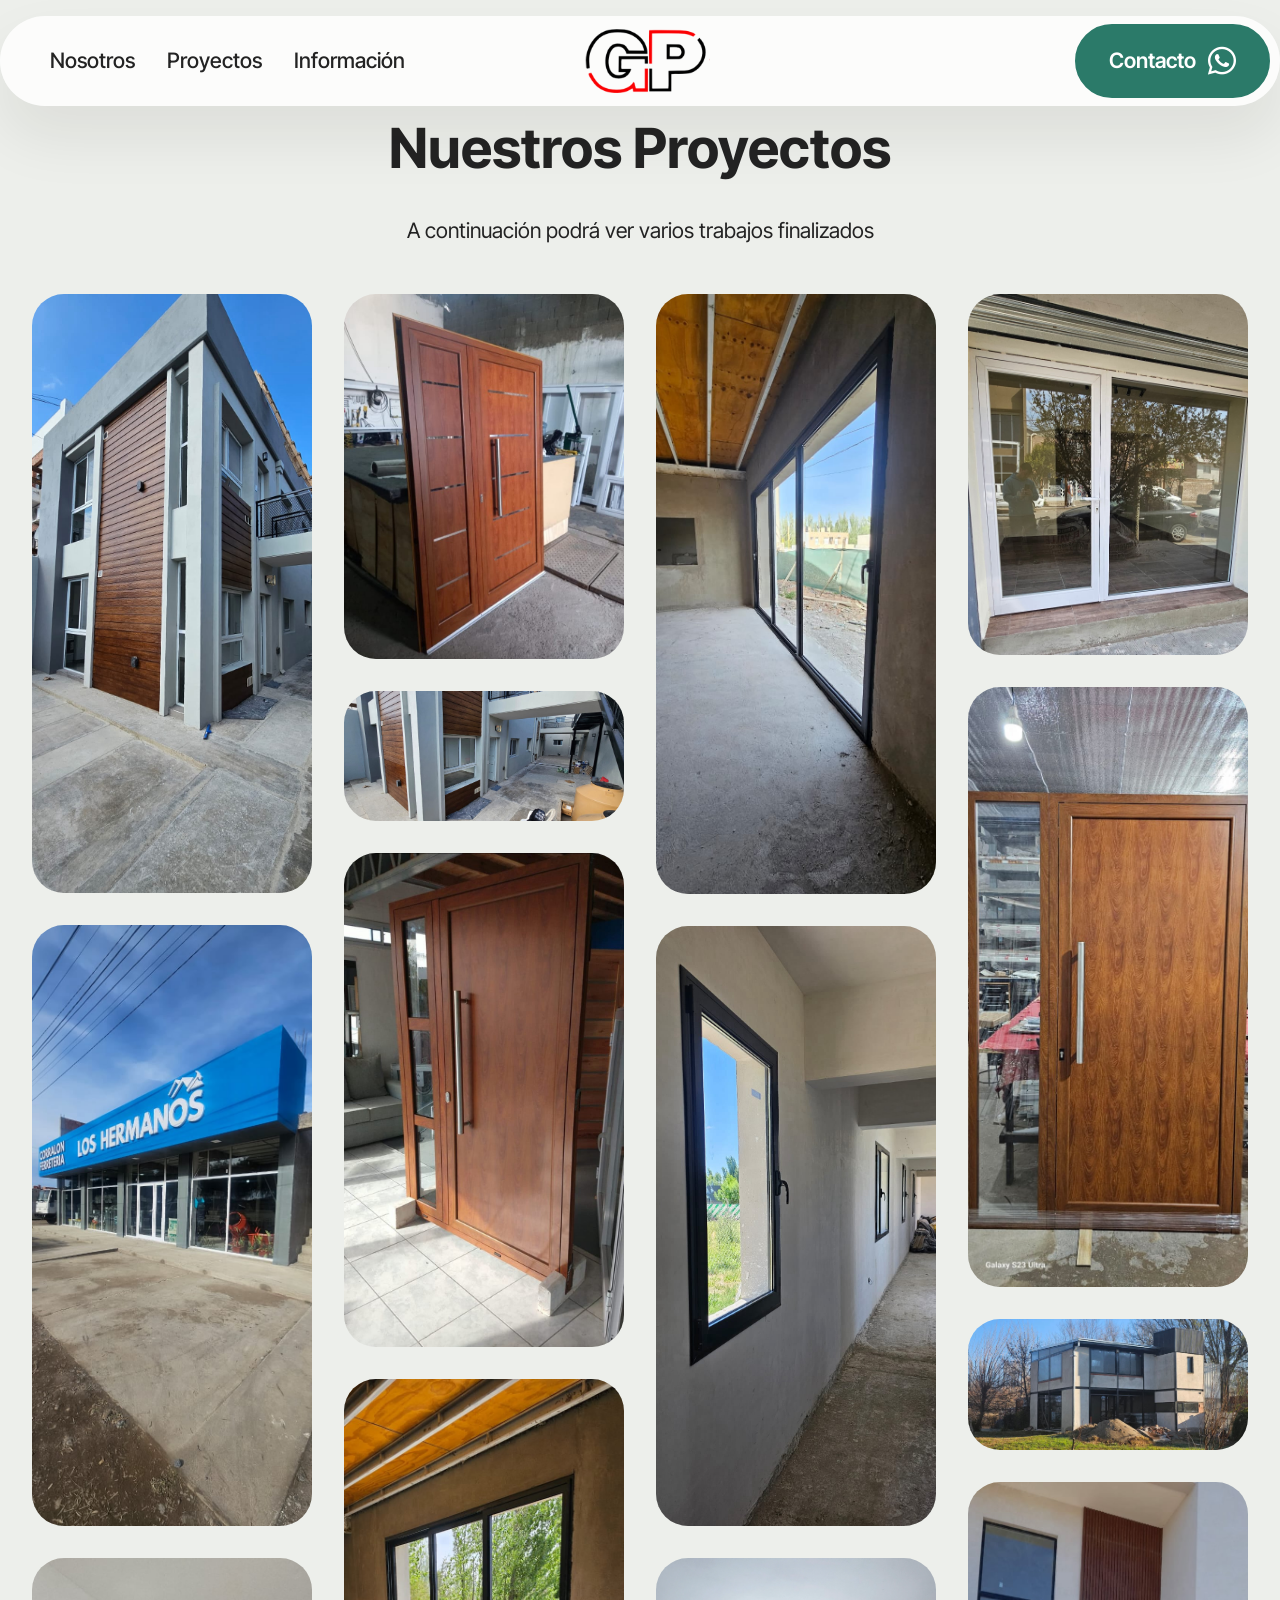
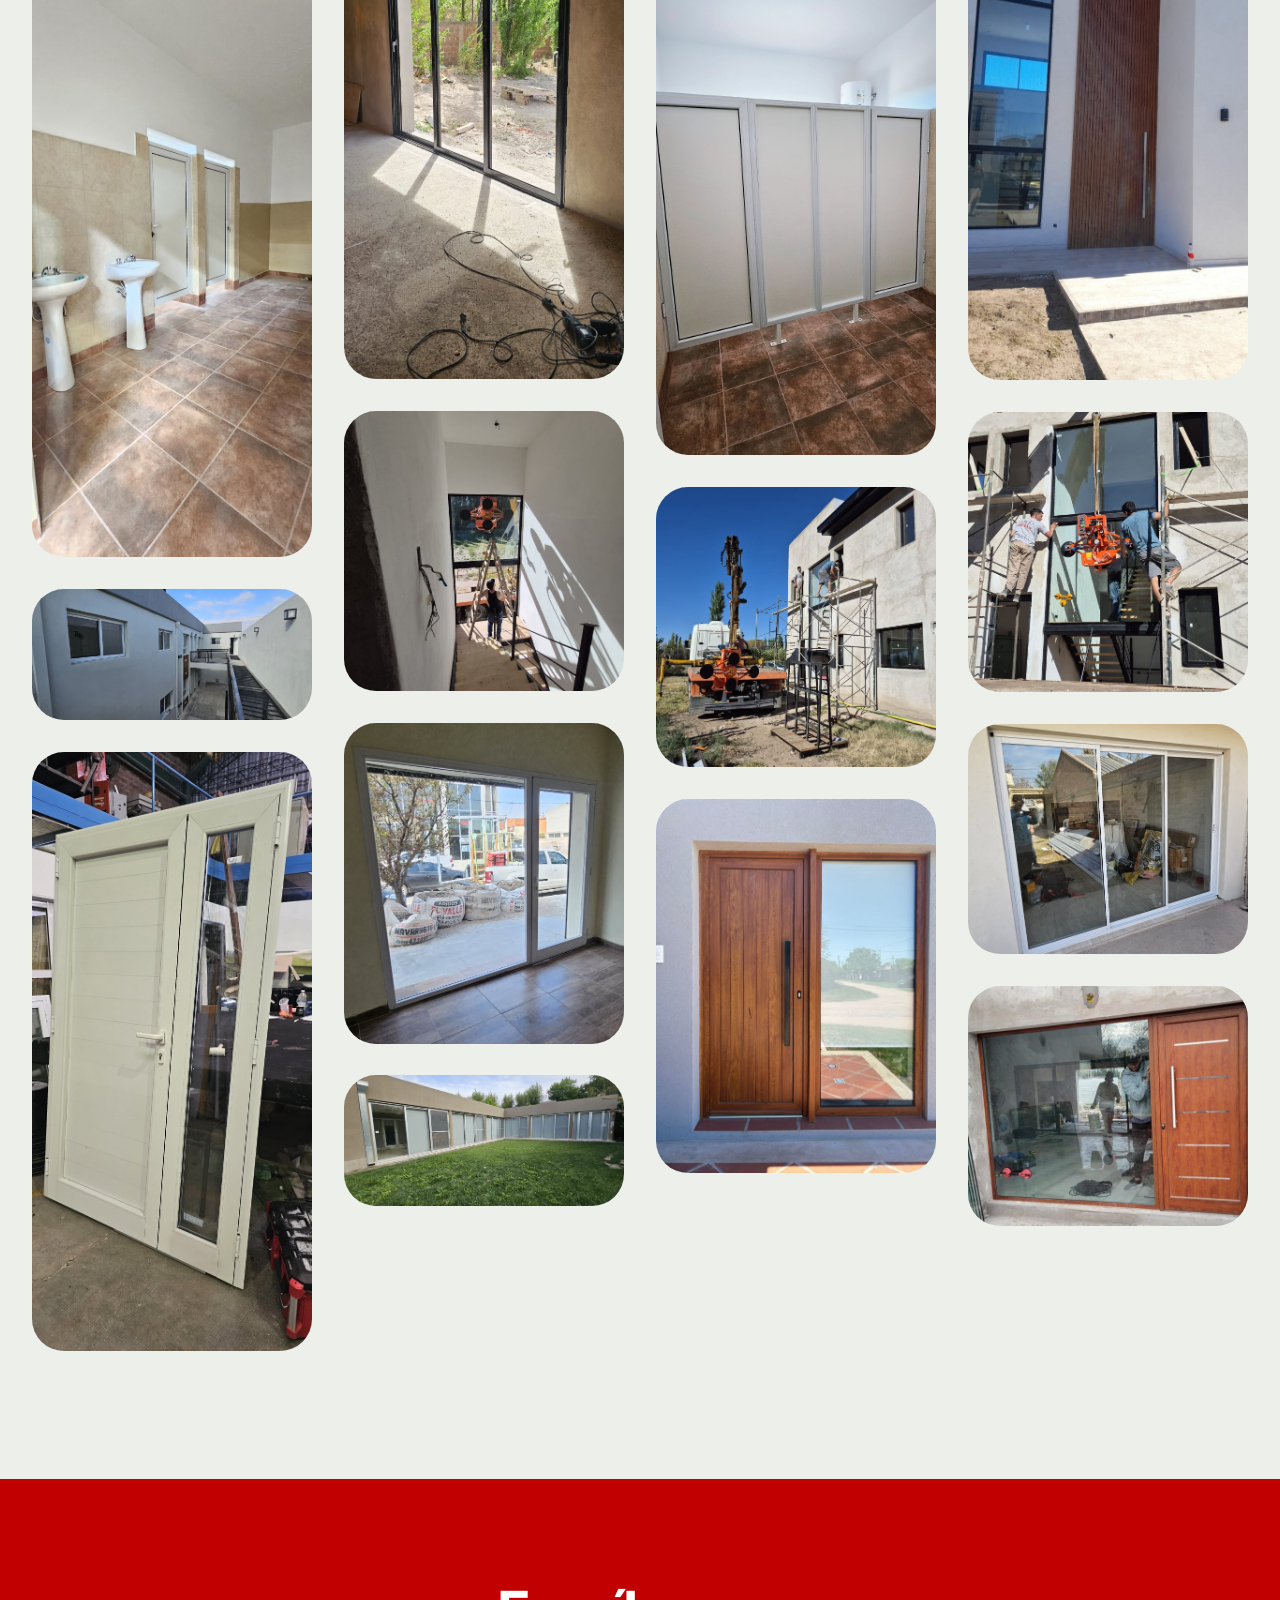
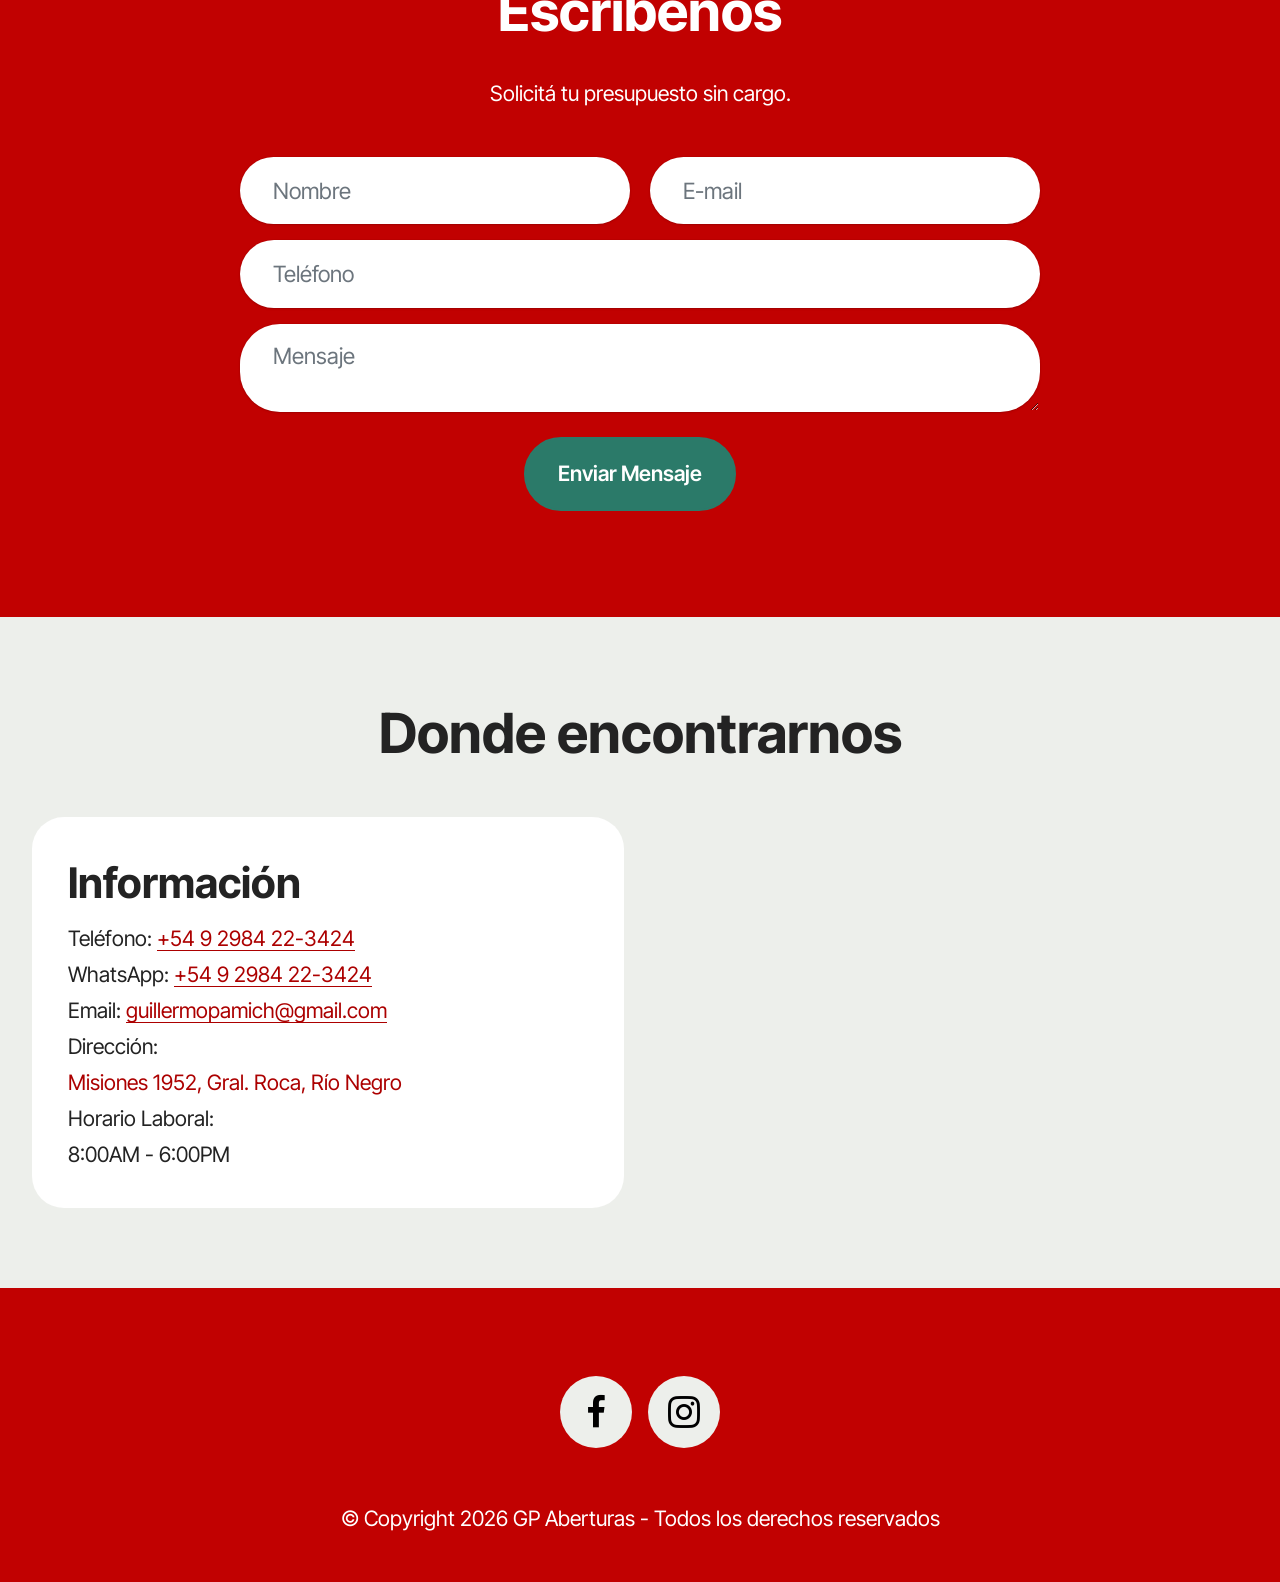
==== commit adf37ef0: "correccion section footer" ====
--- a/page1.html
+++ b/page1.html
@@ -20,7 +20,7 @@
   <link rel="stylesheet" href="assets/gallery/style.css">
   <link rel="preload" href="https://fonts.googleapis.com/css?family=Inter+Tight:100,200,300,400,500,600,700,800,900,100i,200i,300i,400i,500i,600i,700i,800i,900i&display=swap" as="style" onload="this.onload=null;this.rel='stylesheet'">
   <noscript><link rel="stylesheet" href="https://fonts.googleapis.com/css?family=Inter+Tight:100,200,300,400,500,600,700,800,900,100i,200i,300i,400i,500i,600i,700i,800i,900i&display=swap"></noscript>
-  <link rel="preload" as="style" href="assets/mobirise/css/mbr-additional.css?v=SdXPtL"><link rel="stylesheet" href="assets/mobirise/css/mbr-additional.css?v=SdXPtL" type="text/css">
+  <link rel="preload" as="style" href="assets/mobirise/css/mbr-additional.css?v=BYIM6T"><link rel="stylesheet" href="assets/mobirise/css/mbr-additional.css?v=BYIM6T" type="text/css">
 
   
   
@@ -87,213 +87,205 @@
             
             
             <div class="col-12 col-md-6 col-lg-3 item gallery-image active">
-                <div class="item-wrapper" data-toggle="modal" data-bs-toggle="modal" data-target="#vfp4HZdDrw-modal" data-bs-target="#vfp4HZdDrw-modal">
-                    <img class="w-100" src="assets/images/whatsapp20image202026-02-0420at2022.21.25201-747x1600.jpg" alt="Mobirise Website Builder" data-slide-to="0" data-bs-slide-to="0" data-target="#lb-vfp4HZdDrw" data-bs-target="#lb-vfp4HZdDrw">
-                    <div class="icon-wrapper">
-                        <span class="mobi-mbri mobi-mbri-search mbr-iconfont mbr-iconfont-btn"></span>
-                    </div>
-                </div>
-                
-            </div><div class="col-12 col-md-6 col-lg-3 item gallery-image">
-                <div class="item-wrapper" data-toggle="modal" data-bs-toggle="modal" data-target="#vfp4HZdDrw-modal" data-bs-target="#vfp4HZdDrw-modal">
-                    <img class="w-100" src="assets/images/whatsapp-image-2026-02-04-at-23.28.42-1-738x962.jpg" alt="Mobirise Website Builder" data-slide-to="1" data-bs-slide-to="1" data-target="#lb-vfp4HZdDrw" data-bs-target="#lb-vfp4HZdDrw">
-                    <div class="icon-wrapper">
-                        <span class="mobi-mbri mobi-mbri-search mbr-iconfont mbr-iconfont-btn"></span>
-                    </div>
-                </div>
-                
-            </div><div class="col-12 col-md-6 col-lg-3 item gallery-image">
-                <div class="item-wrapper" data-toggle="modal" data-bs-toggle="modal" data-target="#vfp4HZdDrw-modal" data-bs-target="#vfp4HZdDrw-modal">
-                    <img class="w-100" src="assets/images/whatsapp-image-2026-02-05-at-11.06.17-1-597x1280.jpg" alt="Mobirise Website Builder" data-slide-to="2" data-bs-slide-to="2" data-target="#lb-vfp4HZdDrw" data-bs-target="#lb-vfp4HZdDrw">
-                    <div class="icon-wrapper">
-                        <span class="mobi-mbri mobi-mbri-search mbr-iconfont mbr-iconfont-btn"></span>
-                    </div>
-                </div>
-                
-            </div><div class="col-12 col-md-6 col-lg-3 item gallery-image">
-                <div class="item-wrapper" data-toggle="modal" data-bs-toggle="modal" data-target="#vfp4HZdDrw-modal" data-bs-target="#vfp4HZdDrw-modal">
-                    <img class="w-100" src="assets/images/whatsapp-image-2026-02-05-at-11.06.17-1238x1600.jpg" alt="Mobirise Website Builder" data-slide-to="3" data-bs-slide-to="3" data-target="#lb-vfp4HZdDrw" data-bs-target="#lb-vfp4HZdDrw">
-                    <div class="icon-wrapper">
-                        <span class="mobi-mbri mobi-mbri-search mbr-iconfont mbr-iconfont-btn"></span>
-                    </div>
-                </div>
-                
-            </div><div class="col-12 col-md-6 col-lg-3 item gallery-image">
-                <div class="item-wrapper" data-toggle="modal" data-bs-toggle="modal" data-target="#vfp4HZdDrw-modal" data-bs-target="#vfp4HZdDrw-modal">
-                    <img class="w-100" src="assets/images/1001263759.jpg-597x1279.jpg" alt="Mobirise Website Builder" data-slide-to="4" data-bs-slide-to="4" data-target="#lb-vfp4HZdDrw" data-bs-target="#lb-vfp4HZdDrw">
-                    <div class="icon-wrapper">
-                        <span class="mobi-mbri mobi-mbri-search mbr-iconfont mbr-iconfont-btn"></span>
-                    </div>
-                </div>
-                
-            </div><div class="col-12 col-md-6 col-lg-3 item gallery-image">
-                <div class="item-wrapper" data-toggle="modal" data-bs-toggle="modal" data-target="#vfp4HZdDrw-modal" data-bs-target="#vfp4HZdDrw-modal">
-                    <img class="w-100" src="assets/images/whatsapp-image-2026-02-05-at-11.06.18-2-1600x747.jpg" alt="Mobirise Website Builder" data-slide-to="5" data-bs-slide-to="5" data-target="#lb-vfp4HZdDrw" data-bs-target="#lb-vfp4HZdDrw">
-                    <div class="icon-wrapper">
-                        <span class="mobi-mbri mobi-mbri-search mbr-iconfont mbr-iconfont-btn"></span>
-                    </div>
-                </div>
-                
-            </div><div class="col-12 col-md-6 col-lg-3 item gallery-image">
-                <div class="item-wrapper" data-toggle="modal" data-bs-toggle="modal" data-target="#vfp4HZdDrw-modal" data-bs-target="#vfp4HZdDrw-modal">
-                    <img class="w-100" src="assets/images/whatsapp-image-2026-02-04-at-23.28.42-738x1301.jpg" alt="Mobirise Website Builder" data-slide-to="6" data-bs-slide-to="6" data-target="#lb-vfp4HZdDrw" data-bs-target="#lb-vfp4HZdDrw">
-                    <div class="icon-wrapper">
-                        <span class="mobi-mbri mobi-mbri-search mbr-iconfont mbr-iconfont-btn"></span>
-                    </div>
-                </div>
-                
-            </div><div class="col-12 col-md-6 col-lg-3 item gallery-image">
-                <div class="item-wrapper" data-toggle="modal" data-bs-toggle="modal" data-target="#vfp4HZdDrw-modal" data-bs-target="#vfp4HZdDrw-modal">
-                    <img class="w-100" src="assets/images/whatsapp-image-2026-02-05-at-11.06.18-1-597x1280.jpg" alt="Mobirise Website Builder" data-slide-to="7" data-bs-slide-to="7" data-target="#lb-vfp4HZdDrw" data-bs-target="#lb-vfp4HZdDrw">
-                    <div class="icon-wrapper">
-                        <span class="mobi-mbri mobi-mbri-search mbr-iconfont mbr-iconfont-btn"></span>
-                    </div>
-                </div>
-                
-            </div><div class="col-12 col-md-6 col-lg-3 item gallery-image">
-                <div class="item-wrapper" data-toggle="modal" data-bs-toggle="modal" data-target="#vfp4HZdDrw-modal" data-bs-target="#vfp4HZdDrw-modal">
-                    <img class="w-100" src="assets/images/whatsapp-image-2026-02-05-at-11.06.18-747x1600.jpg" alt="Mobirise Website Builder" data-slide-to="8" data-bs-slide-to="8" data-target="#lb-vfp4HZdDrw" data-bs-target="#lb-vfp4HZdDrw">
-                    <div class="icon-wrapper">
-                        <span class="mobi-mbri mobi-mbri-search mbr-iconfont mbr-iconfont-btn"></span>
-                    </div>
-                </div>
-                
-            </div><div class="col-12 col-md-6 col-lg-3 item gallery-image">
-                <div class="item-wrapper" data-toggle="modal" data-bs-toggle="modal" data-target="#vfp4HZdDrw-modal" data-bs-target="#vfp4HZdDrw-modal">
-                    <img class="w-100" src="assets/images/whatsapp-image-2026-02-04-at-22.21.26-1280x597.jpg" alt="Mobirise Website Builder" data-slide-to="9" data-bs-slide-to="9" data-target="#lb-vfp4HZdDrw" data-bs-target="#lb-vfp4HZdDrw">
-                    <div class="icon-wrapper">
-                        <span class="mobi-mbri mobi-mbri-search mbr-iconfont mbr-iconfont-btn"></span>
-                    </div>
-                </div>
-                
-            </div><div class="col-12 col-md-6 col-lg-3 item gallery-image">
-                <div class="item-wrapper" data-toggle="modal" data-bs-toggle="modal" data-target="#vfp4HZdDrw-modal" data-bs-target="#vfp4HZdDrw-modal">
-                    <img class="w-100" src="assets/images/whatsapp-image-2026-02-04-at-22.21.24-597x1280.jpg" alt="Mobirise Website Builder" data-slide-to="10" data-bs-slide-to="10" data-target="#lb-vfp4HZdDrw" data-bs-target="#lb-vfp4HZdDrw">
-                    <div class="icon-wrapper">
-                        <span class="mobi-mbri mobi-mbri-search mbr-iconfont mbr-iconfont-btn"></span>
-                    </div>
-                </div>
-                
-            </div><div class="col-12 col-md-6 col-lg-3 item gallery-image">
-                <div class="item-wrapper" data-toggle="modal" data-bs-toggle="modal" data-target="#vfp4HZdDrw-modal" data-bs-target="#vfp4HZdDrw-modal">
-                    <img class="w-100" src="assets/images/1001382865.jpg-597x1062.jpg" alt="Mobirise Website Builder" data-slide-to="11" data-bs-slide-to="11" data-target="#lb-vfp4HZdDrw" data-bs-target="#lb-vfp4HZdDrw">
-                    <div class="icon-wrapper">
-                        <span class="mobi-mbri mobi-mbri-search mbr-iconfont mbr-iconfont-btn"></span>
-                    </div>
-                </div>
-                
-            </div><div class="col-12 col-md-6 col-lg-3 item gallery-image">
-                <div class="item-wrapper" data-toggle="modal" data-bs-toggle="modal" data-target="#vfp4HZdDrw-modal" data-bs-target="#vfp4HZdDrw-modal">
-                    <img class="w-100" src="assets/images/1001391012.jpg-597x1278.jpg" alt="Mobirise Website Builder" data-slide-to="12" data-bs-slide-to="12" data-target="#lb-vfp4HZdDrw" data-bs-target="#lb-vfp4HZdDrw">
-                    <div class="icon-wrapper">
-                        <span class="mobi-mbri mobi-mbri-search mbr-iconfont mbr-iconfont-btn"></span>
-                    </div>
-                </div>
-                
-            </div><div class="col-12 col-md-6 col-lg-3 item gallery-image">
-                <div class="item-wrapper" data-toggle="modal" data-bs-toggle="modal" data-target="#vfp4HZdDrw-modal" data-bs-target="#vfp4HZdDrw-modal">
-                    <img class="w-100" src="assets/images/1001391128.webp" alt="Mobirise Website Builder" data-slide-to="13" data-bs-slide-to="13" data-target="#lb-vfp4HZdDrw" data-bs-target="#lb-vfp4HZdDrw">
-                    <div class="icon-wrapper">
-                        <span class="mobi-mbri mobi-mbri-search mbr-iconfont mbr-iconfont-btn"></span>
-                    </div>
-                </div>
-                
-            </div><div class="col-12 col-md-6 col-lg-3 item gallery-image">
-                <div class="item-wrapper" data-toggle="modal" data-bs-toggle="modal" data-target="#vfp4HZdDrw-modal" data-bs-target="#vfp4HZdDrw-modal">
-                    <img class="w-100" src="assets/images/img-20260220-wa0095.jpg-597x597.jpg" alt="Mobirise Website Builder" data-slide-to="14" data-bs-slide-to="14" data-target="#lb-vfp4HZdDrw" data-bs-target="#lb-vfp4HZdDrw">
-                    <div class="icon-wrapper">
-                        <span class="mobi-mbri mobi-mbri-search mbr-iconfont mbr-iconfont-btn"></span>
-                    </div>
-                </div>
-                
-            </div><div class="col-12 col-md-6 col-lg-3 item gallery-image">
-                <div class="item-wrapper" data-toggle="modal" data-bs-toggle="modal" data-target="#vfp4HZdDrw-modal" data-bs-target="#vfp4HZdDrw-modal">
-                    <img class="w-100" src="assets/images/img-20260220-wa0098.jpg-597x597.jpg" alt="Mobirise Website Builder" data-slide-to="15" data-bs-slide-to="15" data-target="#lb-vfp4HZdDrw" data-bs-target="#lb-vfp4HZdDrw">
-                    <div class="icon-wrapper">
-                        <span class="mobi-mbri mobi-mbri-search mbr-iconfont mbr-iconfont-btn"></span>
-                    </div>
-                </div>
-                
-            </div><div class="col-12 col-md-6 col-lg-3 item gallery-image">
-                <div class="item-wrapper" data-toggle="modal" data-bs-toggle="modal" data-target="#vfp4HZdDrw-modal" data-bs-target="#vfp4HZdDrw-modal">
-                    <img class="w-100" src="assets/images/img-20260220-wa0110.jpg-597x597.jpg" alt="Mobirise Website Builder" data-slide-to="16" data-bs-slide-to="16" data-target="#lb-vfp4HZdDrw" data-bs-target="#lb-vfp4HZdDrw">
-                    <div class="icon-wrapper">
-                        <span class="mobi-mbri mobi-mbri-search mbr-iconfont mbr-iconfont-btn"></span>
-                    </div>
-                </div>
-                
-            </div><div class="col-12 col-md-6 col-lg-3 item gallery-image">
-                <div class="item-wrapper" data-toggle="modal" data-bs-toggle="modal" data-target="#vfp4HZdDrw-modal" data-bs-target="#vfp4HZdDrw-modal">
-                    <img class="w-100" src="assets/images/1001161639.jpg-597x279.jpg" alt="Mobirise Website Builder" data-slide-to="17" data-bs-slide-to="17" data-target="#lb-vfp4HZdDrw" data-bs-target="#lb-vfp4HZdDrw">
-                    <div class="icon-wrapper">
-                        <span class="mobi-mbri mobi-mbri-search mbr-iconfont mbr-iconfont-btn"></span>
-                    </div>
-                </div>
-                
-            </div><div class="col-12 col-md-6 col-lg-3 item gallery-image">
-                <div class="item-wrapper" data-toggle="modal" data-bs-toggle="modal" data-target="#vfp4HZdDrw-modal" data-bs-target="#vfp4HZdDrw-modal">
-                    <img class="w-100" src="assets/images/1001180088.jpg-597x683.jpg" alt="Mobirise Website Builder" data-slide-to="18" data-bs-slide-to="18" data-target="#lb-vfp4HZdDrw" data-bs-target="#lb-vfp4HZdDrw">
-                    <div class="icon-wrapper">
-                        <span class="mobi-mbri mobi-mbri-search mbr-iconfont mbr-iconfont-btn"></span>
-                    </div>
-                </div>
-                
-            </div><div class="col-12 col-md-6 col-lg-3 item gallery-image">
-                <div class="item-wrapper" data-toggle="modal" data-bs-toggle="modal" data-target="#vfp4HZdDrw-modal" data-bs-target="#vfp4HZdDrw-modal">
-                    <img class="w-100" src="assets/images/1001180148.jpg-597x490.jpg" alt="Mobirise Website Builder" data-slide-to="19" data-bs-slide-to="19" data-target="#lb-vfp4HZdDrw" data-bs-target="#lb-vfp4HZdDrw">
-                    <div class="icon-wrapper">
-                        <span class="mobi-mbri mobi-mbri-search mbr-iconfont mbr-iconfont-btn"></span>
-                    </div>
-                </div>
-                
-            </div><div class="col-12 col-md-6 col-lg-3 item gallery-image">
-                <div class="item-wrapper" data-toggle="modal" data-bs-toggle="modal" data-target="#vfp4HZdDrw-modal" data-bs-target="#vfp4HZdDrw-modal">
-                    <img class="w-100" src="assets/images/1001230267.jpg-597x1278.jpg" alt="Mobirise Website Builder" data-slide-to="20" data-bs-slide-to="20" data-target="#lb-vfp4HZdDrw" data-bs-target="#lb-vfp4HZdDrw">
-                    <div class="icon-wrapper">
-                        <span class="mobi-mbri mobi-mbri-search mbr-iconfont mbr-iconfont-btn"></span>
-                    </div>
-                </div>
-                
-            </div><div class="col-12 col-md-6 col-lg-3 item gallery-image">
-                <div class="item-wrapper" data-toggle="modal" data-bs-toggle="modal" data-target="#vfp4HZdDrw-modal" data-bs-target="#vfp4HZdDrw-modal">
-                    <img class="w-100" src="assets/images/1001247631.jpg-597x796.jpg" alt="Mobirise Website Builder" data-slide-to="21" data-bs-slide-to="21" data-target="#lb-vfp4HZdDrw" data-bs-target="#lb-vfp4HZdDrw">
-                    <div class="icon-wrapper">
-                        <span class="mobi-mbri mobi-mbri-search mbr-iconfont mbr-iconfont-btn"></span>
-                    </div>
-                </div>
-                
-            </div><div class="col-12 col-md-6 col-lg-3 item gallery-image">
-                <div class="item-wrapper" data-toggle="modal" data-bs-toggle="modal" data-target="#vfp4HZdDrw-modal" data-bs-target="#vfp4HZdDrw-modal">
-                    <img class="w-100" src="assets/images/1001263753.jpg-597x512.jpg" alt="Mobirise Website Builder" data-slide-to="22" data-bs-slide-to="22" data-target="#lb-vfp4HZdDrw" data-bs-target="#lb-vfp4HZdDrw">
-                    <div class="icon-wrapper">
-                        <span class="mobi-mbri mobi-mbri-search mbr-iconfont mbr-iconfont-btn"></span>
-                    </div>
-                </div>
-                
-            </div><div class="col-12 col-md-6 col-lg-3 item gallery-image">
-                <div class="item-wrapper" data-toggle="modal" data-bs-toggle="modal" data-target="#vfp4HZdDrw-modal" data-bs-target="#vfp4HZdDrw-modal">
-                    <img class="w-100" src="assets/images/1001263758.jpg-597x796.jpg" alt="Mobirise Website Builder" data-slide-to="23" data-bs-slide-to="23" data-target="#lb-vfp4HZdDrw" data-bs-target="#lb-vfp4HZdDrw">
-                    <div class="icon-wrapper">
-                        <span class="mobi-mbri mobi-mbri-search mbr-iconfont mbr-iconfont-btn"></span>
-                    </div>
-                </div>
-                
-            </div><div class="col-12 col-md-6 col-lg-3 item gallery-image">
-                <div class="item-wrapper" data-toggle="modal" data-bs-toggle="modal" data-target="#vfp4HZdDrw-modal" data-bs-target="#vfp4HZdDrw-modal">
-                    <img class="w-100" src="assets/images/1001342365.jpg-597x279.jpg" alt="Mobirise Website Builder" data-slide-to="24" data-bs-slide-to="24" data-target="#lb-vfp4HZdDrw" data-bs-target="#lb-vfp4HZdDrw">
-                    <div class="icon-wrapper">
-                        <span class="mobi-mbri mobi-mbri-search mbr-iconfont mbr-iconfont-btn"></span>
-                    </div>
-                </div>
-                
-            </div>
-        </div>
-
-        <div class="modal mbr-slider" tabindex="-1" role="dialog" aria-hidden="true" id="vfp4HZdDrw-modal">
+                <div class="item-wrapper" data-toggle="modal" data-bs-toggle="modal" data-target="#vfp7wma83m-modal" data-bs-target="#vfp7wma83m-modal">
+                    <img class="w-100" src="assets/images/whatsapp20image202026-02-0420at2022.21.25201-747x1600.jpg" alt="Mobirise Website Builder" data-slide-to="0" data-bs-slide-to="0" data-target="#lb-vfp7wma83m" data-bs-target="#lb-vfp7wma83m">
+                    <div class="icon-wrapper">
+                        <span class="mobi-mbri mobi-mbri-search mbr-iconfont mbr-iconfont-btn"></span>
+                    </div>
+                </div>
+                
+            </div><div class="col-12 col-md-6 col-lg-3 item gallery-image">
+                <div class="item-wrapper" data-toggle="modal" data-bs-toggle="modal" data-target="#vfp7wma83m-modal" data-bs-target="#vfp7wma83m-modal">
+                    <img class="w-100" src="assets/images/whatsapp-image-2026-02-04-at-23.28.42-1-738x962.jpg" alt="Mobirise Website Builder" data-slide-to="1" data-bs-slide-to="1" data-target="#lb-vfp7wma83m" data-bs-target="#lb-vfp7wma83m">
+                    <div class="icon-wrapper">
+                        <span class="mobi-mbri mobi-mbri-search mbr-iconfont mbr-iconfont-btn"></span>
+                    </div>
+                </div>
+                
+            </div><div class="col-12 col-md-6 col-lg-3 item gallery-image">
+                <div class="item-wrapper" data-toggle="modal" data-bs-toggle="modal" data-target="#vfp7wma83m-modal" data-bs-target="#vfp7wma83m-modal">
+                    <img class="w-100" src="assets/images/whatsapp-image-2026-02-05-at-11.06.17-1-597x1280.jpg" alt="Mobirise Website Builder" data-slide-to="2" data-bs-slide-to="2" data-target="#lb-vfp7wma83m" data-bs-target="#lb-vfp7wma83m">
+                    <div class="icon-wrapper">
+                        <span class="mobi-mbri mobi-mbri-search mbr-iconfont mbr-iconfont-btn"></span>
+                    </div>
+                </div>
+                
+            </div><div class="col-12 col-md-6 col-lg-3 item gallery-image">
+                <div class="item-wrapper" data-toggle="modal" data-bs-toggle="modal" data-target="#vfp7wma83m-modal" data-bs-target="#vfp7wma83m-modal">
+                    <img class="w-100" src="assets/images/whatsapp-image-2026-02-05-at-11.06.17-1238x1600.jpg" alt="Mobirise Website Builder" data-slide-to="3" data-bs-slide-to="3" data-target="#lb-vfp7wma83m" data-bs-target="#lb-vfp7wma83m">
+                    <div class="icon-wrapper">
+                        <span class="mobi-mbri mobi-mbri-search mbr-iconfont mbr-iconfont-btn"></span>
+                    </div>
+                </div>
+                
+            </div><div class="col-12 col-md-6 col-lg-3 item gallery-image">
+                <div class="item-wrapper" data-toggle="modal" data-bs-toggle="modal" data-target="#vfp7wma83m-modal" data-bs-target="#vfp7wma83m-modal">
+                    <img class="w-100" src="assets/images/1001263759.jpg-597x1279.jpg" alt="Mobirise Website Builder" data-slide-to="4" data-bs-slide-to="4" data-target="#lb-vfp7wma83m" data-bs-target="#lb-vfp7wma83m">
+                    <div class="icon-wrapper">
+                        <span class="mobi-mbri mobi-mbri-search mbr-iconfont mbr-iconfont-btn"></span>
+                    </div>
+                </div>
+                
+            </div><div class="col-12 col-md-6 col-lg-3 item gallery-image">
+                <div class="item-wrapper" data-toggle="modal" data-bs-toggle="modal" data-target="#vfp7wma83m-modal" data-bs-target="#vfp7wma83m-modal">
+                    <img class="w-100" src="assets/images/whatsapp-image-2026-02-05-at-11.06.18-2-1600x747.jpg" alt="Mobirise Website Builder" data-slide-to="5" data-bs-slide-to="5" data-target="#lb-vfp7wma83m" data-bs-target="#lb-vfp7wma83m">
+                    <div class="icon-wrapper">
+                        <span class="mobi-mbri mobi-mbri-search mbr-iconfont mbr-iconfont-btn"></span>
+                    </div>
+                </div>
+                
+            </div><div class="col-12 col-md-6 col-lg-3 item gallery-image">
+                <div class="item-wrapper" data-toggle="modal" data-bs-toggle="modal" data-target="#vfp7wma83m-modal" data-bs-target="#vfp7wma83m-modal">
+                    <img class="w-100" src="assets/images/whatsapp-image-2026-02-04-at-23.28.42-738x1301.jpg" alt="Mobirise Website Builder" data-slide-to="6" data-bs-slide-to="6" data-target="#lb-vfp7wma83m" data-bs-target="#lb-vfp7wma83m">
+                    <div class="icon-wrapper">
+                        <span class="mobi-mbri mobi-mbri-search mbr-iconfont mbr-iconfont-btn"></span>
+                    </div>
+                </div>
+                
+            </div><div class="col-12 col-md-6 col-lg-3 item gallery-image">
+                <div class="item-wrapper" data-toggle="modal" data-bs-toggle="modal" data-target="#vfp7wma83m-modal" data-bs-target="#vfp7wma83m-modal">
+                    <img class="w-100" src="assets/images/whatsapp-image-2026-02-05-at-11.06.18-1-597x1280.jpg" alt="Mobirise Website Builder" data-slide-to="7" data-bs-slide-to="7" data-target="#lb-vfp7wma83m" data-bs-target="#lb-vfp7wma83m">
+                    <div class="icon-wrapper">
+                        <span class="mobi-mbri mobi-mbri-search mbr-iconfont mbr-iconfont-btn"></span>
+                    </div>
+                </div>
+                
+            </div><div class="col-12 col-md-6 col-lg-3 item gallery-image">
+                <div class="item-wrapper" data-toggle="modal" data-bs-toggle="modal" data-target="#vfp7wma83m-modal" data-bs-target="#vfp7wma83m-modal">
+                    <img class="w-100" src="assets/images/whatsapp-image-2026-02-05-at-11.06.18-747x1600.jpg" alt="Mobirise Website Builder" data-slide-to="8" data-bs-slide-to="8" data-target="#lb-vfp7wma83m" data-bs-target="#lb-vfp7wma83m">
+                    <div class="icon-wrapper">
+                        <span class="mobi-mbri mobi-mbri-search mbr-iconfont mbr-iconfont-btn"></span>
+                    </div>
+                </div>
+                
+            </div><div class="col-12 col-md-6 col-lg-3 item gallery-image">
+                <div class="item-wrapper" data-toggle="modal" data-bs-toggle="modal" data-target="#vfp7wma83m-modal" data-bs-target="#vfp7wma83m-modal">
+                    <img class="w-100" src="assets/images/whatsapp-image-2026-02-04-at-22.21.26-1280x597.jpg" alt="Mobirise Website Builder" data-slide-to="9" data-bs-slide-to="9" data-target="#lb-vfp7wma83m" data-bs-target="#lb-vfp7wma83m">
+                    <div class="icon-wrapper">
+                        <span class="mobi-mbri mobi-mbri-search mbr-iconfont mbr-iconfont-btn"></span>
+                    </div>
+                </div>
+                
+            </div><div class="col-12 col-md-6 col-lg-3 item gallery-image">
+                <div class="item-wrapper" data-toggle="modal" data-bs-toggle="modal" data-target="#vfp7wma83m-modal" data-bs-target="#vfp7wma83m-modal">
+                    <img class="w-100" src="assets/images/whatsapp-image-2026-02-04-at-22.21.24-597x1280.jpg" alt="Mobirise Website Builder" data-slide-to="10" data-bs-slide-to="10" data-target="#lb-vfp7wma83m" data-bs-target="#lb-vfp7wma83m">
+                    <div class="icon-wrapper">
+                        <span class="mobi-mbri mobi-mbri-search mbr-iconfont mbr-iconfont-btn"></span>
+                    </div>
+                </div>
+                
+            </div><div class="col-12 col-md-6 col-lg-3 item gallery-image">
+                <div class="item-wrapper" data-toggle="modal" data-bs-toggle="modal" data-target="#vfp7wma83m-modal" data-bs-target="#vfp7wma83m-modal">
+                    <img class="w-100" src="assets/images/1001382865.jpg-597x1062.jpg" alt="Mobirise Website Builder" data-slide-to="11" data-bs-slide-to="11" data-target="#lb-vfp7wma83m" data-bs-target="#lb-vfp7wma83m">
+                    <div class="icon-wrapper">
+                        <span class="mobi-mbri mobi-mbri-search mbr-iconfont mbr-iconfont-btn"></span>
+                    </div>
+                </div>
+                
+            </div><div class="col-12 col-md-6 col-lg-3 item gallery-image">
+                <div class="item-wrapper" data-toggle="modal" data-bs-toggle="modal" data-target="#vfp7wma83m-modal" data-bs-target="#vfp7wma83m-modal">
+                    <img class="w-100" src="assets/images/1001391012.jpg-597x1278.jpg" alt="Mobirise Website Builder" data-slide-to="12" data-bs-slide-to="12" data-target="#lb-vfp7wma83m" data-bs-target="#lb-vfp7wma83m">
+                    <div class="icon-wrapper">
+                        <span class="mobi-mbri mobi-mbri-search mbr-iconfont mbr-iconfont-btn"></span>
+                    </div>
+                </div>
+                
+            </div><div class="col-12 col-md-6 col-lg-3 item gallery-image">
+                <div class="item-wrapper" data-toggle="modal" data-bs-toggle="modal" data-target="#vfp7wma83m-modal" data-bs-target="#vfp7wma83m-modal">
+                    <img class="w-100" src="assets/images/1001391128.webp" alt="Mobirise Website Builder" data-slide-to="13" data-bs-slide-to="13" data-target="#lb-vfp7wma83m" data-bs-target="#lb-vfp7wma83m">
+                    <div class="icon-wrapper">
+                        <span class="mobi-mbri mobi-mbri-search mbr-iconfont mbr-iconfont-btn"></span>
+                    </div>
+                </div>
+                
+            </div><div class="col-12 col-md-6 col-lg-3 item gallery-image">
+                <div class="item-wrapper" data-toggle="modal" data-bs-toggle="modal" data-target="#vfp7wma83m-modal" data-bs-target="#vfp7wma83m-modal">
+                    <img class="w-100" src="assets/images/img-20260220-wa0095.jpg-597x597.jpg" alt="Mobirise Website Builder" data-slide-to="14" data-bs-slide-to="14" data-target="#lb-vfp7wma83m" data-bs-target="#lb-vfp7wma83m">
+                    <div class="icon-wrapper">
+                        <span class="mobi-mbri mobi-mbri-search mbr-iconfont mbr-iconfont-btn"></span>
+                    </div>
+                </div>
+                
+            </div><div class="col-12 col-md-6 col-lg-3 item gallery-image">
+                <div class="item-wrapper" data-toggle="modal" data-bs-toggle="modal" data-target="#vfp7wma83m-modal" data-bs-target="#vfp7wma83m-modal">
+                    <img class="w-100" src="assets/images/img-20260220-wa0098.jpg-597x597.jpg" alt="Mobirise Website Builder" data-slide-to="15" data-bs-slide-to="15" data-target="#lb-vfp7wma83m" data-bs-target="#lb-vfp7wma83m">
+                    <div class="icon-wrapper">
+                        <span class="mobi-mbri mobi-mbri-search mbr-iconfont mbr-iconfont-btn"></span>
+                    </div>
+                </div>
+                
+            </div><div class="col-12 col-md-6 col-lg-3 item gallery-image">
+                <div class="item-wrapper" data-toggle="modal" data-bs-toggle="modal" data-target="#vfp7wma83m-modal" data-bs-target="#vfp7wma83m-modal">
+                    <img class="w-100" src="assets/images/img-20260220-wa0110.jpg-597x597.jpg" alt="Mobirise Website Builder" data-slide-to="16" data-bs-slide-to="16" data-target="#lb-vfp7wma83m" data-bs-target="#lb-vfp7wma83m">
+                    <div class="icon-wrapper">
+                        <span class="mobi-mbri mobi-mbri-search mbr-iconfont mbr-iconfont-btn"></span>
+                    </div>
+                </div>
+                
+            </div><div class="col-12 col-md-6 col-lg-3 item gallery-image">
+                <div class="item-wrapper" data-toggle="modal" data-bs-toggle="modal" data-target="#vfp7wma83m-modal" data-bs-target="#vfp7wma83m-modal">
+                    <img class="w-100" src="assets/images/1001161639.jpg-597x279.jpg" alt="Mobirise Website Builder" data-slide-to="17" data-bs-slide-to="17" data-target="#lb-vfp7wma83m" data-bs-target="#lb-vfp7wma83m">
+                    <div class="icon-wrapper">
+                        <span class="mobi-mbri mobi-mbri-search mbr-iconfont mbr-iconfont-btn"></span>
+                    </div>
+                </div>
+                
+            </div><div class="col-12 col-md-6 col-lg-3 item gallery-image">
+                <div class="item-wrapper" data-toggle="modal" data-bs-toggle="modal" data-target="#vfp7wma83m-modal" data-bs-target="#vfp7wma83m-modal">
+                    <img class="w-100" src="assets/images/1001180088.jpg-597x683.jpg" alt="Mobirise Website Builder" data-slide-to="18" data-bs-slide-to="18" data-target="#lb-vfp7wma83m" data-bs-target="#lb-vfp7wma83m">
+                    <div class="icon-wrapper">
+                        <span class="mobi-mbri mobi-mbri-search mbr-iconfont mbr-iconfont-btn"></span>
+                    </div>
+                </div>
+                
+            </div><div class="col-12 col-md-6 col-lg-3 item gallery-image">
+                <div class="item-wrapper" data-toggle="modal" data-bs-toggle="modal" data-target="#vfp7wma83m-modal" data-bs-target="#vfp7wma83m-modal">
+                    <img class="w-100" src="assets/images/1001180148.jpg-597x490.jpg" alt="Mobirise Website Builder" data-slide-to="19" data-bs-slide-to="19" data-target="#lb-vfp7wma83m" data-bs-target="#lb-vfp7wma83m">
+                    <div class="icon-wrapper">
+                        <span class="mobi-mbri mobi-mbri-search mbr-iconfont mbr-iconfont-btn"></span>
+                    </div>
+                </div>
+                
+            </div><div class="col-12 col-md-6 col-lg-3 item gallery-image">
+                <div class="item-wrapper" data-toggle="modal" data-bs-toggle="modal" data-target="#vfp7wma83m-modal" data-bs-target="#vfp7wma83m-modal">
+                    <img class="w-100" src="assets/images/1001230267.jpg-597x1278.jpg" alt="Mobirise Website Builder" data-slide-to="20" data-bs-slide-to="20" data-target="#lb-vfp7wma83m" data-bs-target="#lb-vfp7wma83m">
+                    <div class="icon-wrapper">
+                        <span class="mobi-mbri mobi-mbri-search mbr-iconfont mbr-iconfont-btn"></span>
+                    </div>
+                </div>
+                
+            </div><div class="col-12 col-md-6 col-lg-3 item gallery-image">
+                <div class="item-wrapper" data-toggle="modal" data-bs-toggle="modal" data-target="#vfp7wma83m-modal" data-bs-target="#vfp7wma83m-modal">
+                    <img class="w-100" src="assets/images/1001247631.jpg-597x796.jpg" alt="Mobirise Website Builder" data-slide-to="21" data-bs-slide-to="21" data-target="#lb-vfp7wma83m" data-bs-target="#lb-vfp7wma83m">
+                    <div class="icon-wrapper">
+                        <span class="mobi-mbri mobi-mbri-search mbr-iconfont mbr-iconfont-btn"></span>
+                    </div>
+                </div>
+                
+            </div><div class="col-12 col-md-6 col-lg-3 item gallery-image">
+                <div class="item-wrapper" data-toggle="modal" data-bs-toggle="modal" data-target="#vfp7wma83m-modal" data-bs-target="#vfp7wma83m-modal">
+                    <img class="w-100" src="assets/images/1001263753.jpg-597x512.jpg" alt="Mobirise Website Builder" data-slide-to="22" data-bs-slide-to="22" data-target="#lb-vfp7wma83m" data-bs-target="#lb-vfp7wma83m">
+                    <div class="icon-wrapper">
+                        <span class="mobi-mbri mobi-mbri-search mbr-iconfont mbr-iconfont-btn"></span>
+                    </div>
+                </div>
+                
+            </div><div class="col-12 col-md-6 col-lg-3 item gallery-image">
+                <div class="item-wrapper" data-toggle="modal" data-bs-toggle="modal" data-target="#vfp7wma83m-modal" data-bs-target="#vfp7wma83m-modal">
+                    <img class="w-100" src="assets/images/1001342365.jpg-597x279.jpg" alt="Mobirise Website Builder" data-slide-to="23" data-bs-slide-to="23" data-target="#lb-vfp7wma83m" data-bs-target="#lb-vfp7wma83m">
+                    <div class="icon-wrapper">
+                        <span class="mobi-mbri mobi-mbri-search mbr-iconfont mbr-iconfont-btn"></span>
+                    </div>
+                </div>
+                
+            </div>
+        </div>
+
+        <div class="modal mbr-slider" tabindex="-1" role="dialog" aria-hidden="true" id="vfp7wma83m-modal">
             <div class="modal-dialog" role="document">
                 <div class="modal-content">
                     <div class="modal-body">
-                        <div class="carousel slide" id="lb-vfp4HZdDrw" data-interval="5000" data-bs-interval="5000">
+                        <div class="carousel slide" id="lb-vfp7wma83m" data-interval="5000" data-bs-interval="5000">
                             <div class="carousel-inner">
                                 
                                 
@@ -347,28 +339,26 @@
                                     <img class="d-block w-100" src="assets/images/1001247631.jpg-597x796.jpg" alt="Mobirise Website Builder">
                                 </div><div class="carousel-item">
                                     <img class="d-block w-100" src="assets/images/1001263753.jpg-597x512.jpg" alt="Mobirise Website Builder">
-                                </div><div class="carousel-item">
-                                    <img class="d-block w-100" src="assets/images/1001263758.jpg-597x796.jpg" alt="Mobirise Website Builder">
                                 </div><div class="carousel-item">
                                     <img class="d-block w-100" src="assets/images/1001342365.jpg-597x279.jpg" alt="Mobirise Website Builder">
                                 </div>
                             </div>
                             <ol class="carousel-indicators">
-                                <li data-slide-to="0" data-bs-slide-to="0" class="active" data-target="#lb-vfp4HZdDrw" data-bs-target="#lb-vfp4HZdDrw"></li>
-                                <li data-slide-to="1" data-bs-slide-to="1" data-target="#lb-vfp4HZdDrw" data-bs-target="#lb-vfp4HZdDrw"></li>
-                                <li data-slide-to="2" data-bs-slide-to="2" data-target="#lb-vfp4HZdDrw" data-bs-target="#lb-vfp4HZdDrw"></li>
-                                <li data-slide-to="3" data-bs-slide-to="3" data-target="#lb-vfp4HZdDrw" data-bs-target="#lb-vfp4HZdDrw"></li>
-                                <li data-slide-to="4" data-bs-slide-to="4" data-target="#lb-vfp4HZdDrw" data-bs-target="#lb-vfp4HZdDrw"></li>
-                                <li data-slide-to="5" data-bs-slide-to="5" data-target="#lb-vfp4HZdDrw" data-bs-target="#lb-vfp4HZdDrw"></li>
-                                <li data-slide-to="6" data-bs-slide-to="6" data-target="#lb-vfp4HZdDrw" data-bs-target="#lb-vfp4HZdDrw"></li><li data-slide-to="7" data-bs-slide-to="7" data-target="#lb-vfp4HZdDrw" data-bs-target="#lb-vfp4HZdDrw"></li><li data-slide-to="8" data-bs-slide-to="8" data-target="#lb-vfp4HZdDrw" data-bs-target="#lb-vfp4HZdDrw"></li><li data-slide-to="9" data-bs-slide-to="9" data-target="#lb-vfp4HZdDrw" data-bs-target="#lb-vfp4HZdDrw"></li><li data-slide-to="10" data-bs-slide-to="10" data-target="#lb-vfp4HZdDrw" data-bs-target="#lb-vfp4HZdDrw"></li><li data-slide-to="11" data-bs-slide-to="11" data-target="#lb-vfp4HZdDrw" data-bs-target="#lb-vfp4HZdDrw"></li><li data-slide-to="12" data-bs-slide-to="12" data-target="#lb-vfp4HZdDrw" data-bs-target="#lb-vfp4HZdDrw"></li><li data-slide-to="13" data-bs-slide-to="13" data-target="#lb-vfp4HZdDrw" data-bs-target="#lb-vfp4HZdDrw"></li><li data-slide-to="14" data-bs-slide-to="14" data-target="#lb-vfp4HZdDrw" data-bs-target="#lb-vfp4HZdDrw"></li><li data-slide-to="15" data-bs-slide-to="15" data-target="#lb-vfp4HZdDrw" data-bs-target="#lb-vfp4HZdDrw"></li><li data-slide-to="16" data-bs-slide-to="16" data-target="#lb-vfp4HZdDrw" data-bs-target="#lb-vfp4HZdDrw"></li><li data-slide-to="17" data-bs-slide-to="17" data-target="#lb-vfp4HZdDrw" data-bs-target="#lb-vfp4HZdDrw"></li><li data-slide-to="18" data-bs-slide-to="18" data-target="#lb-vfp4HZdDrw" data-bs-target="#lb-vfp4HZdDrw"></li><li data-slide-to="19" data-bs-slide-to="19" data-target="#lb-vfp4HZdDrw" data-bs-target="#lb-vfp4HZdDrw"></li><li data-slide-to="20" data-bs-slide-to="20" data-target="#lb-vfp4HZdDrw" data-bs-target="#lb-vfp4HZdDrw"></li><li data-slide-to="21" data-bs-slide-to="21" data-target="#lb-vfp4HZdDrw" data-bs-target="#lb-vfp4HZdDrw"></li><li data-slide-to="22" data-bs-slide-to="22" data-target="#lb-vfp4HZdDrw" data-bs-target="#lb-vfp4HZdDrw"></li><li data-slide-to="23" data-bs-slide-to="23" data-target="#lb-vfp4HZdDrw" data-bs-target="#lb-vfp4HZdDrw"></li><li data-slide-to="24" data-bs-slide-to="24" data-target="#lb-vfp4HZdDrw" data-bs-target="#lb-vfp4HZdDrw"></li>
+                                <li data-slide-to="0" data-bs-slide-to="0" class="active" data-target="#lb-vfp7wma83m" data-bs-target="#lb-vfp7wma83m"></li>
+                                <li data-slide-to="1" data-bs-slide-to="1" data-target="#lb-vfp7wma83m" data-bs-target="#lb-vfp7wma83m"></li>
+                                <li data-slide-to="2" data-bs-slide-to="2" data-target="#lb-vfp7wma83m" data-bs-target="#lb-vfp7wma83m"></li>
+                                <li data-slide-to="3" data-bs-slide-to="3" data-target="#lb-vfp7wma83m" data-bs-target="#lb-vfp7wma83m"></li>
+                                <li data-slide-to="4" data-bs-slide-to="4" data-target="#lb-vfp7wma83m" data-bs-target="#lb-vfp7wma83m"></li>
+                                <li data-slide-to="5" data-bs-slide-to="5" data-target="#lb-vfp7wma83m" data-bs-target="#lb-vfp7wma83m"></li>
+                                <li data-slide-to="6" data-bs-slide-to="6" data-target="#lb-vfp7wma83m" data-bs-target="#lb-vfp7wma83m"></li><li data-slide-to="7" data-bs-slide-to="7" data-target="#lb-vfp7wma83m" data-bs-target="#lb-vfp7wma83m"></li><li data-slide-to="8" data-bs-slide-to="8" data-target="#lb-vfp7wma83m" data-bs-target="#lb-vfp7wma83m"></li><li data-slide-to="9" data-bs-slide-to="9" data-target="#lb-vfp7wma83m" data-bs-target="#lb-vfp7wma83m"></li><li data-slide-to="10" data-bs-slide-to="10" data-target="#lb-vfp7wma83m" data-bs-target="#lb-vfp7wma83m"></li><li data-slide-to="11" data-bs-slide-to="11" data-target="#lb-vfp7wma83m" data-bs-target="#lb-vfp7wma83m"></li><li data-slide-to="12" data-bs-slide-to="12" data-target="#lb-vfp7wma83m" data-bs-target="#lb-vfp7wma83m"></li><li data-slide-to="13" data-bs-slide-to="13" data-target="#lb-vfp7wma83m" data-bs-target="#lb-vfp7wma83m"></li><li data-slide-to="14" data-bs-slide-to="14" data-target="#lb-vfp7wma83m" data-bs-target="#lb-vfp7wma83m"></li><li data-slide-to="15" data-bs-slide-to="15" data-target="#lb-vfp7wma83m" data-bs-target="#lb-vfp7wma83m"></li><li data-slide-to="16" data-bs-slide-to="16" data-target="#lb-vfp7wma83m" data-bs-target="#lb-vfp7wma83m"></li><li data-slide-to="17" data-bs-slide-to="17" data-target="#lb-vfp7wma83m" data-bs-target="#lb-vfp7wma83m"></li><li data-slide-to="18" data-bs-slide-to="18" data-target="#lb-vfp7wma83m" data-bs-target="#lb-vfp7wma83m"></li><li data-slide-to="19" data-bs-slide-to="19" data-target="#lb-vfp7wma83m" data-bs-target="#lb-vfp7wma83m"></li><li data-slide-to="20" data-bs-slide-to="20" data-target="#lb-vfp7wma83m" data-bs-target="#lb-vfp7wma83m"></li><li data-slide-to="21" data-bs-slide-to="21" data-target="#lb-vfp7wma83m" data-bs-target="#lb-vfp7wma83m"></li><li data-slide-to="22" data-bs-slide-to="22" data-target="#lb-vfp7wma83m" data-bs-target="#lb-vfp7wma83m"></li><li data-slide-to="23" data-bs-slide-to="23" data-target="#lb-vfp7wma83m" data-bs-target="#lb-vfp7wma83m"></li>
                             </ol>
                             <a role="button" href="" class="close" data-dismiss="modal" data-bs-dismiss="modal" aria-label="Close">
                             </a>
-                            <a class="carousel-control-prev carousel-control" role="button" data-slide="prev" data-bs-slide="prev" href="#lb-vfp4HZdDrw">
+                            <a class="carousel-control-prev carousel-control" role="button" data-slide="prev" data-bs-slide="prev" href="#lb-vfp7wma83m">
                                 <span class="mobi-mbri mobi-mbri-arrow-prev" aria-hidden="true"></span>
                                 <span class="sr-only visually-hidden">Previous</span>
                             </a>
-                            <a class="carousel-control-next carousel-control" role="button" data-slide="next" data-bs-slide="next" href="#lb-vfp4HZdDrw">
+                            <a class="carousel-control-next carousel-control" role="button" data-slide="next" data-bs-slide="next" href="#lb-vfp7wma83m">
                                 <span class="mobi-mbri mobi-mbri-arrow-next" aria-hidden="true"></span>
                                 <span class="sr-only visually-hidden">Next</span>
                             </a>
@@ -395,7 +385,7 @@
         </div>
         <div class="row justify-content-center">
             <div class="col-lg-8 mx-auto mbr-form" data-form-type="formoid">
-                <form action="https://mobirise.eu/" method="POST" class="mbr-form form-with-styler" data-form-title="Form Name"><input type="hidden" name="email" data-form-email="true" value="FNFRSPpEvM21yYx5bmQuA7/tNj2W3gfvTfLmWnt91t5K3hlrNRZo1iYeYdVpY+dyHdEw8zlloP4r7VAn7nbk1O/lLtAoqmXKbDPTEMdq7eTOVWham0WHZqx5q9fDS21W">
+                <form action="https://mobirise.eu/" method="POST" class="mbr-form form-with-styler" data-form-title="Form Name"><input type="hidden" name="email" data-form-email="true" value="WqAJU5Htlo9IwjN0ThvU3gUMg2emD9TNXd6eAcEngqkGOYYP0hYZu9Rk9tILRpW7OAVUdBSImpp0M/Dm2Pi8rBYGOTq71W6EqM18smGESGHtQ86+iBZBo363ZZqNzNfL">
                     <div class="row">
                         <div hidden="hidden" data-form-alert="" class="alert alert-success col-12">Muchas gracias por escribirnos! En breve te responderemos</div>
                         <div hidden="hidden" data-form-alert-danger="" class="alert alert-danger col-12">
@@ -498,7 +488,8 @@
             </div>
         </div>
     </div>
-</section><section class="display-7" style="padding: 0;align-items: center;justify-content: center;flex-wrap: wrap;    align-content: center;display: flex;position: relative;height: 4rem;"><a href="https://mobiri.se/" style="flex: 1 1;height: 4rem;position: absolute;width: 100%;z-index: 1;"><img alt="" style="height: 4rem;" src="[data-uri]"></a><p style="margin: 0;text-align: center;" class="display-7">&#8204;</p><a style="z-index:1" href="https://mobirise.com/drag-drop-website-builder.html">Drag and Drop Website Builder</a></section><script src="assets/bootstrap/js/bootstrap.bundle.min.js"></script>  <script src="assets/smoothscroll/smooth-scroll.js"></script>  <script src="assets/ytplayer/index.js"></script>  <script src="assets/dropdown/js/navbar-dropdown.js"></script>  <script src="assets/masonry/masonry.pkgd.min.js"></script>  <script src="assets/imagesloaded/imagesloaded.pkgd.min.js"></script>  <script src="assets/theme/js/script.js"></script>  <script src="assets/gallery/player.min.js"></script>  <script src="assets/gallery/script.js"></script>  <script src="assets/formoid/formoid.min.js"></script>  
+</section>
+<script src="assets/bootstrap/js/bootstrap.bundle.min.js"></script>  <script src="assets/smoothscroll/smooth-scroll.js"></script>  <script src="assets/ytplayer/index.js"></script>  <script src="assets/dropdown/js/navbar-dropdown.js"></script>  <script src="assets/masonry/masonry.pkgd.min.js"></script>  <script src="assets/imagesloaded/imagesloaded.pkgd.min.js"></script>  <script src="assets/theme/js/script.js"></script>  <script src="assets/gallery/player.min.js"></script>  <script src="assets/gallery/script.js"></script>  <script src="assets/formoid/formoid.min.js"></script>  
   
   
   <input name="animation" type="hidden">
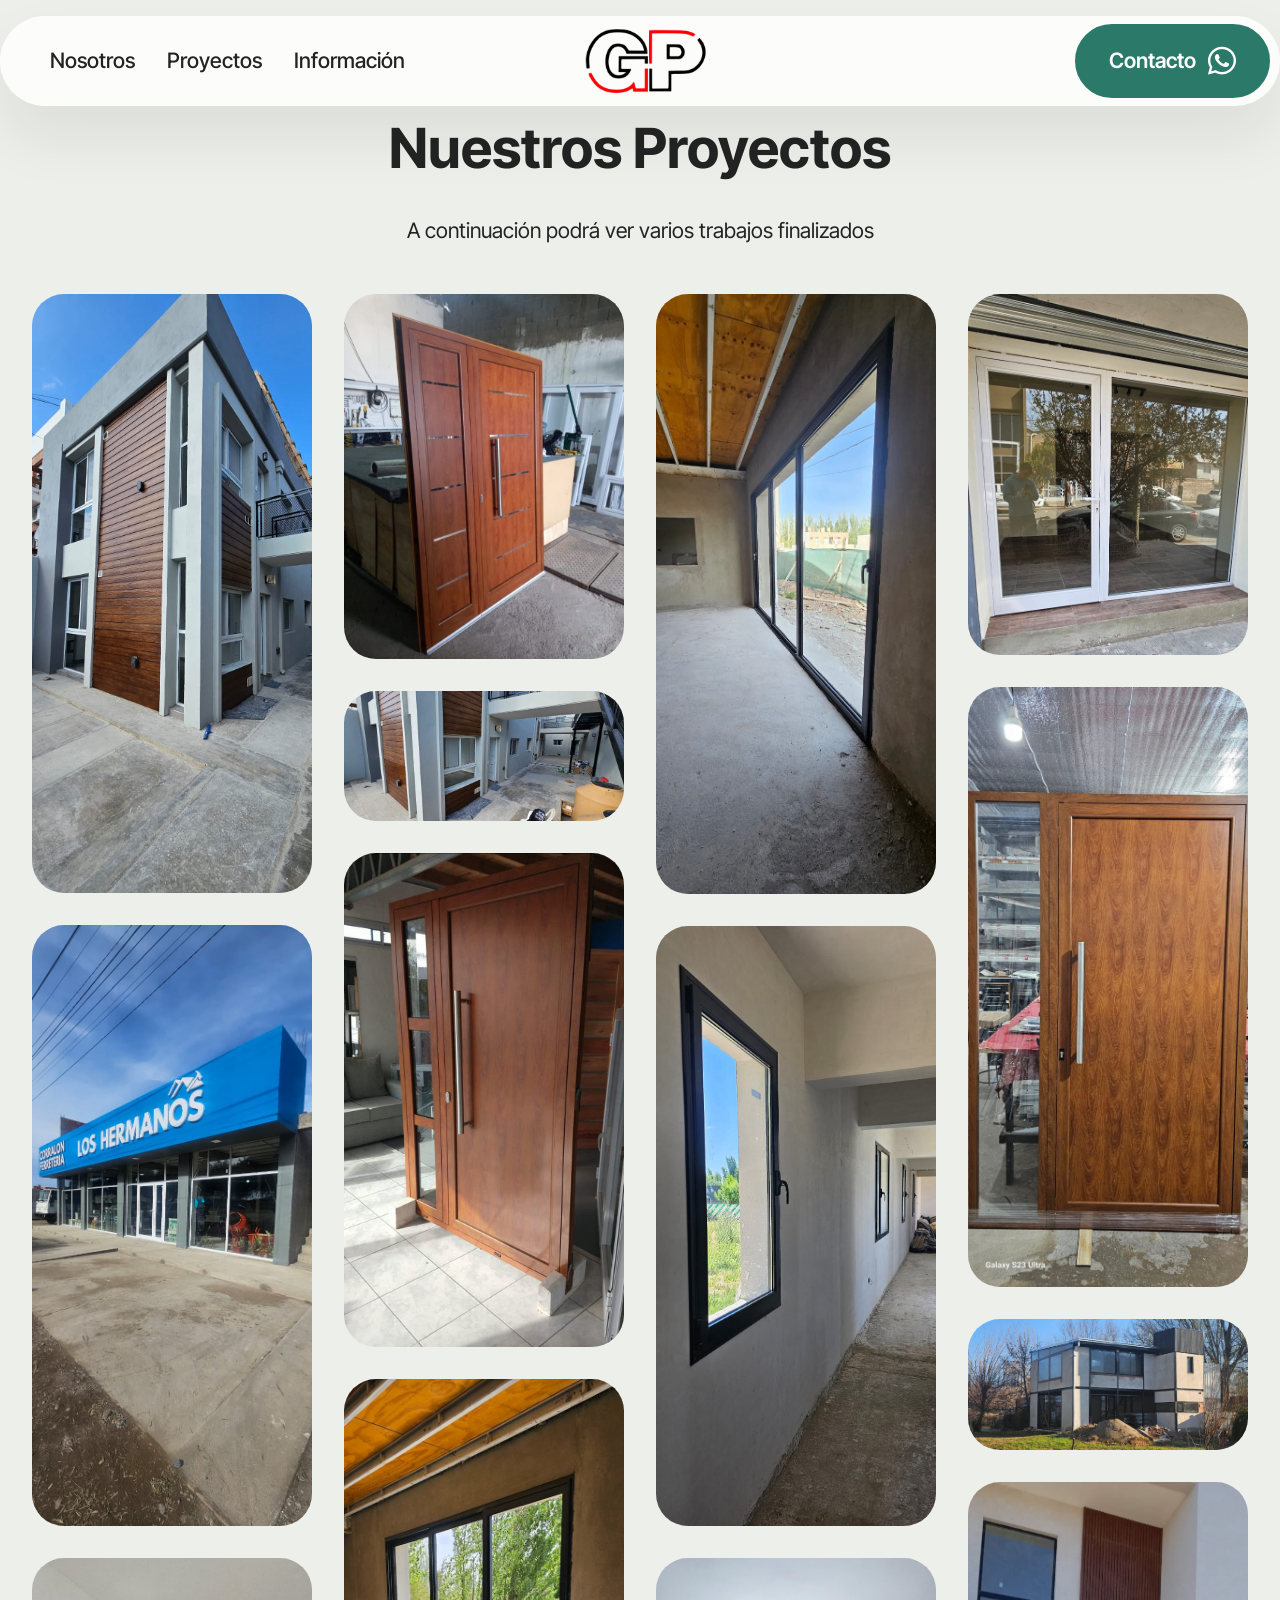
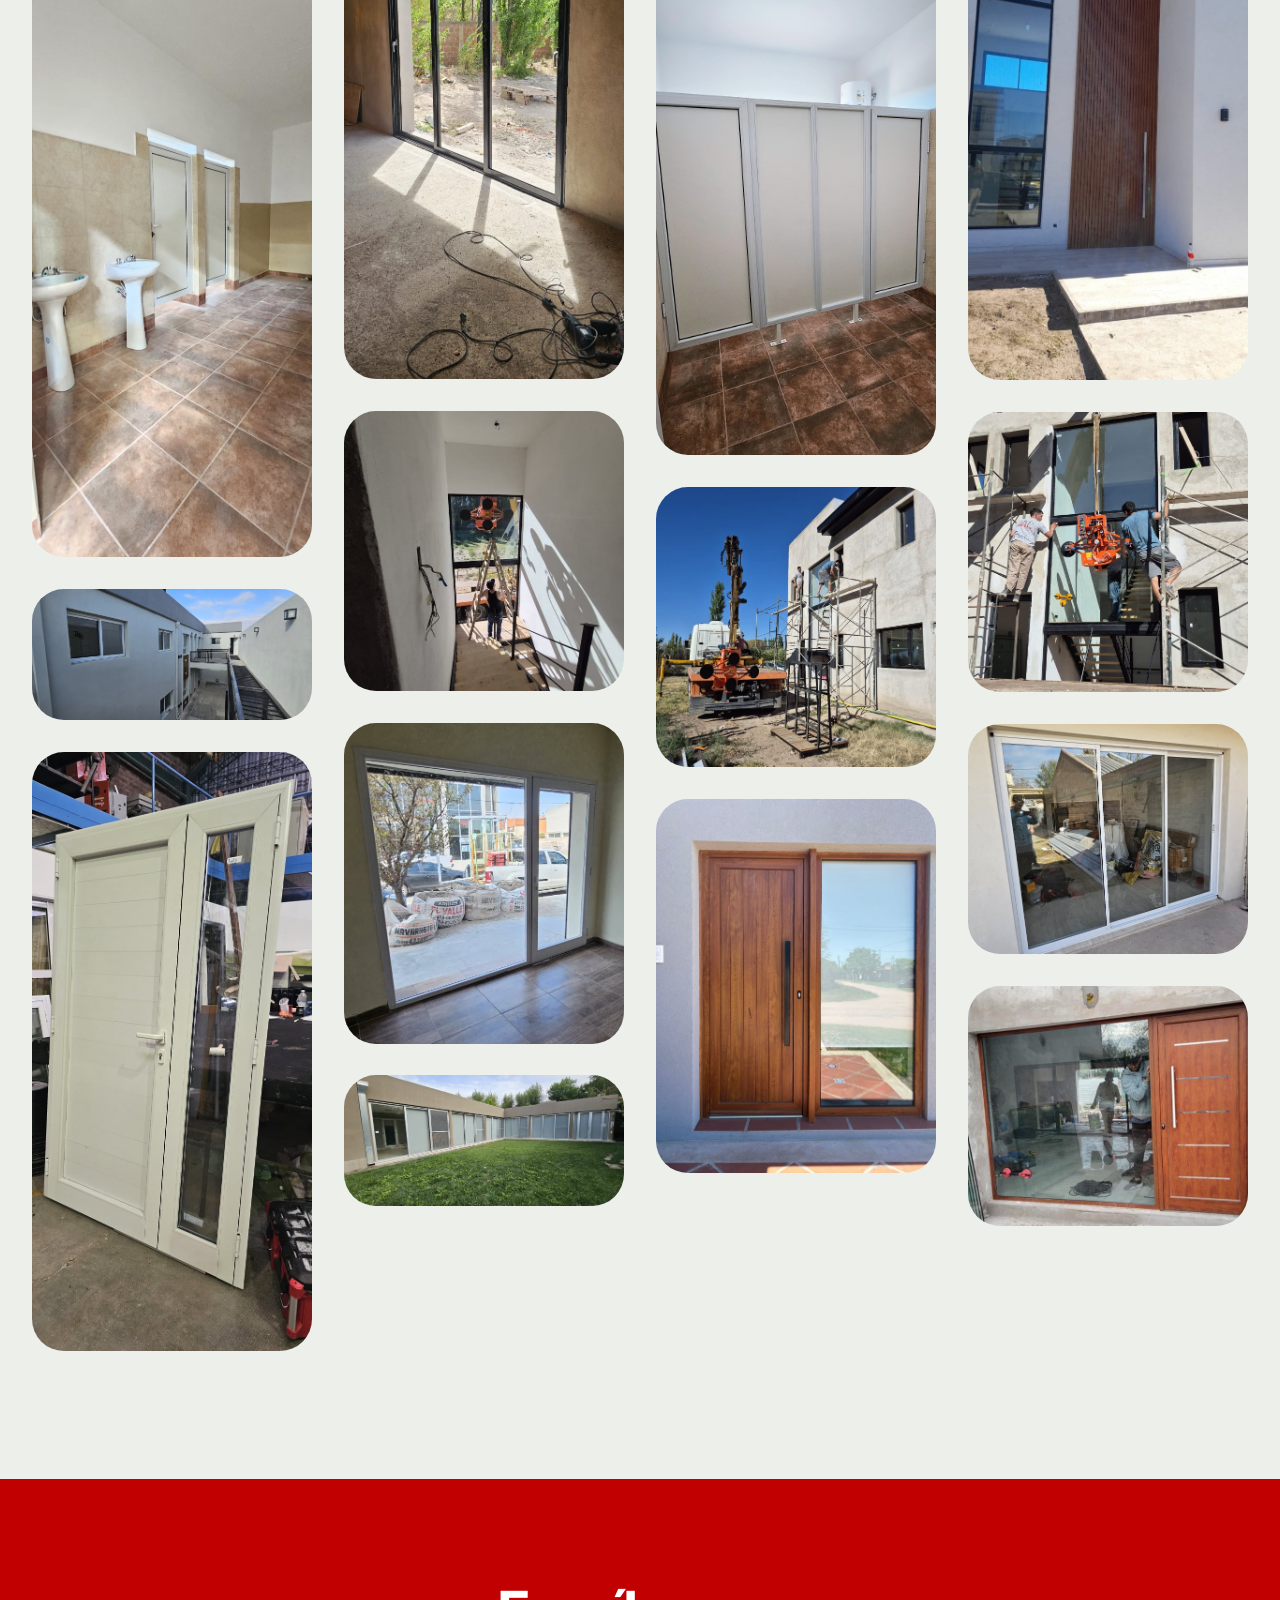
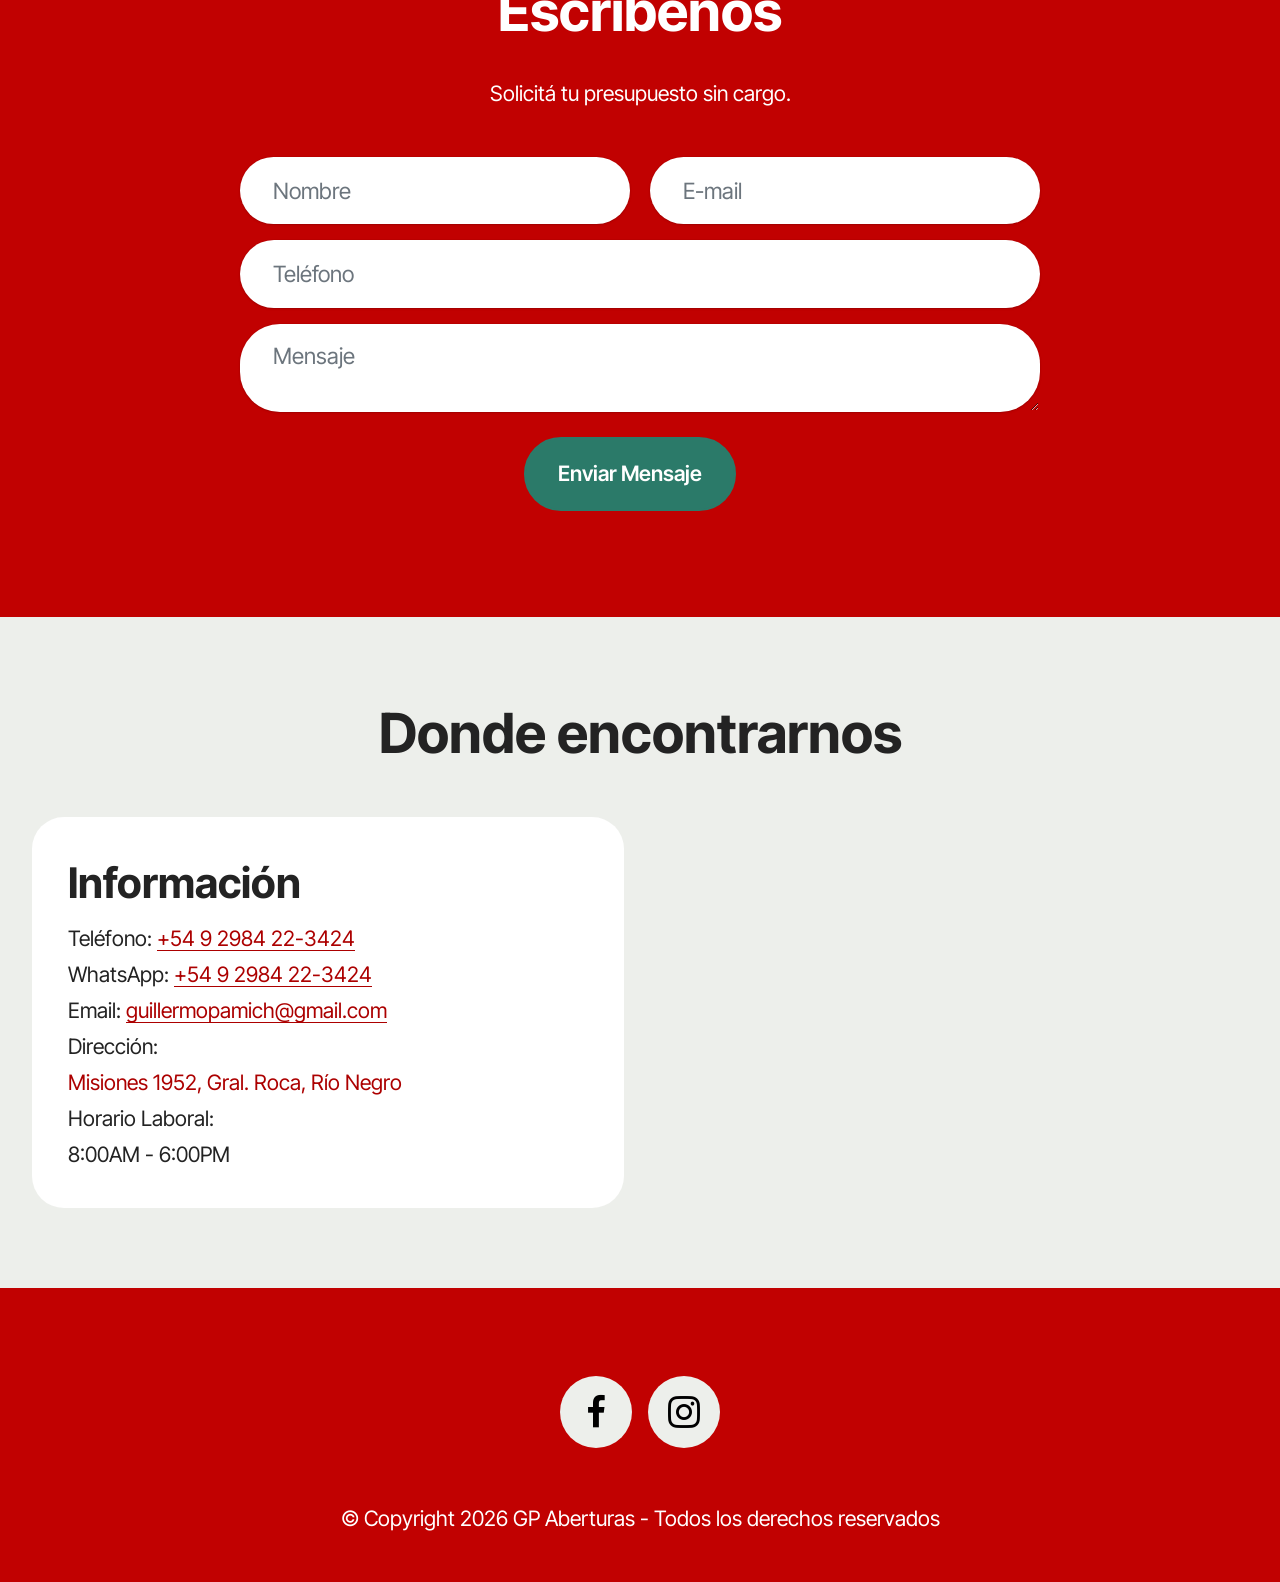
==== commit a122cc25: "Mejoras index" ====
--- a/page1.html
+++ b/page1.html
@@ -20,7 +20,7 @@
   <link rel="stylesheet" href="assets/gallery/style.css">
   <link rel="preload" href="https://fonts.googleapis.com/css?family=Inter+Tight:100,200,300,400,500,600,700,800,900,100i,200i,300i,400i,500i,600i,700i,800i,900i&display=swap" as="style" onload="this.onload=null;this.rel='stylesheet'">
   <noscript><link rel="stylesheet" href="https://fonts.googleapis.com/css?family=Inter+Tight:100,200,300,400,500,600,700,800,900,100i,200i,300i,400i,500i,600i,700i,800i,900i&display=swap"></noscript>
-  <link rel="preload" as="style" href="assets/mobirise/css/mbr-additional.css?v=BYIM6T"><link rel="stylesheet" href="assets/mobirise/css/mbr-additional.css?v=BYIM6T" type="text/css">
+  <link rel="preload" as="style" href="assets/mobirise/css/mbr-additional.css?v=256v7g"><link rel="stylesheet" href="assets/mobirise/css/mbr-additional.css?v=256v7g" type="text/css">
 
   
   
@@ -87,205 +87,205 @@
             
             
             <div class="col-12 col-md-6 col-lg-3 item gallery-image active">
-                <div class="item-wrapper" data-toggle="modal" data-bs-toggle="modal" data-target="#vfp7wma83m-modal" data-bs-target="#vfp7wma83m-modal">
-                    <img class="w-100" src="assets/images/whatsapp20image202026-02-0420at2022.21.25201-747x1600.jpg" alt="Mobirise Website Builder" data-slide-to="0" data-bs-slide-to="0" data-target="#lb-vfp7wma83m" data-bs-target="#lb-vfp7wma83m">
-                    <div class="icon-wrapper">
-                        <span class="mobi-mbri mobi-mbri-search mbr-iconfont mbr-iconfont-btn"></span>
-                    </div>
-                </div>
-                
-            </div><div class="col-12 col-md-6 col-lg-3 item gallery-image">
-                <div class="item-wrapper" data-toggle="modal" data-bs-toggle="modal" data-target="#vfp7wma83m-modal" data-bs-target="#vfp7wma83m-modal">
-                    <img class="w-100" src="assets/images/whatsapp-image-2026-02-04-at-23.28.42-1-738x962.jpg" alt="Mobirise Website Builder" data-slide-to="1" data-bs-slide-to="1" data-target="#lb-vfp7wma83m" data-bs-target="#lb-vfp7wma83m">
-                    <div class="icon-wrapper">
-                        <span class="mobi-mbri mobi-mbri-search mbr-iconfont mbr-iconfont-btn"></span>
-                    </div>
-                </div>
-                
-            </div><div class="col-12 col-md-6 col-lg-3 item gallery-image">
-                <div class="item-wrapper" data-toggle="modal" data-bs-toggle="modal" data-target="#vfp7wma83m-modal" data-bs-target="#vfp7wma83m-modal">
-                    <img class="w-100" src="assets/images/whatsapp-image-2026-02-05-at-11.06.17-1-597x1280.jpg" alt="Mobirise Website Builder" data-slide-to="2" data-bs-slide-to="2" data-target="#lb-vfp7wma83m" data-bs-target="#lb-vfp7wma83m">
-                    <div class="icon-wrapper">
-                        <span class="mobi-mbri mobi-mbri-search mbr-iconfont mbr-iconfont-btn"></span>
-                    </div>
-                </div>
-                
-            </div><div class="col-12 col-md-6 col-lg-3 item gallery-image">
-                <div class="item-wrapper" data-toggle="modal" data-bs-toggle="modal" data-target="#vfp7wma83m-modal" data-bs-target="#vfp7wma83m-modal">
-                    <img class="w-100" src="assets/images/whatsapp-image-2026-02-05-at-11.06.17-1238x1600.jpg" alt="Mobirise Website Builder" data-slide-to="3" data-bs-slide-to="3" data-target="#lb-vfp7wma83m" data-bs-target="#lb-vfp7wma83m">
-                    <div class="icon-wrapper">
-                        <span class="mobi-mbri mobi-mbri-search mbr-iconfont mbr-iconfont-btn"></span>
-                    </div>
-                </div>
-                
-            </div><div class="col-12 col-md-6 col-lg-3 item gallery-image">
-                <div class="item-wrapper" data-toggle="modal" data-bs-toggle="modal" data-target="#vfp7wma83m-modal" data-bs-target="#vfp7wma83m-modal">
-                    <img class="w-100" src="assets/images/1001263759.jpg-597x1279.jpg" alt="Mobirise Website Builder" data-slide-to="4" data-bs-slide-to="4" data-target="#lb-vfp7wma83m" data-bs-target="#lb-vfp7wma83m">
-                    <div class="icon-wrapper">
-                        <span class="mobi-mbri mobi-mbri-search mbr-iconfont mbr-iconfont-btn"></span>
-                    </div>
-                </div>
-                
-            </div><div class="col-12 col-md-6 col-lg-3 item gallery-image">
-                <div class="item-wrapper" data-toggle="modal" data-bs-toggle="modal" data-target="#vfp7wma83m-modal" data-bs-target="#vfp7wma83m-modal">
-                    <img class="w-100" src="assets/images/whatsapp-image-2026-02-05-at-11.06.18-2-1600x747.jpg" alt="Mobirise Website Builder" data-slide-to="5" data-bs-slide-to="5" data-target="#lb-vfp7wma83m" data-bs-target="#lb-vfp7wma83m">
-                    <div class="icon-wrapper">
-                        <span class="mobi-mbri mobi-mbri-search mbr-iconfont mbr-iconfont-btn"></span>
-                    </div>
-                </div>
-                
-            </div><div class="col-12 col-md-6 col-lg-3 item gallery-image">
-                <div class="item-wrapper" data-toggle="modal" data-bs-toggle="modal" data-target="#vfp7wma83m-modal" data-bs-target="#vfp7wma83m-modal">
-                    <img class="w-100" src="assets/images/whatsapp-image-2026-02-04-at-23.28.42-738x1301.jpg" alt="Mobirise Website Builder" data-slide-to="6" data-bs-slide-to="6" data-target="#lb-vfp7wma83m" data-bs-target="#lb-vfp7wma83m">
-                    <div class="icon-wrapper">
-                        <span class="mobi-mbri mobi-mbri-search mbr-iconfont mbr-iconfont-btn"></span>
-                    </div>
-                </div>
-                
-            </div><div class="col-12 col-md-6 col-lg-3 item gallery-image">
-                <div class="item-wrapper" data-toggle="modal" data-bs-toggle="modal" data-target="#vfp7wma83m-modal" data-bs-target="#vfp7wma83m-modal">
-                    <img class="w-100" src="assets/images/whatsapp-image-2026-02-05-at-11.06.18-1-597x1280.jpg" alt="Mobirise Website Builder" data-slide-to="7" data-bs-slide-to="7" data-target="#lb-vfp7wma83m" data-bs-target="#lb-vfp7wma83m">
-                    <div class="icon-wrapper">
-                        <span class="mobi-mbri mobi-mbri-search mbr-iconfont mbr-iconfont-btn"></span>
-                    </div>
-                </div>
-                
-            </div><div class="col-12 col-md-6 col-lg-3 item gallery-image">
-                <div class="item-wrapper" data-toggle="modal" data-bs-toggle="modal" data-target="#vfp7wma83m-modal" data-bs-target="#vfp7wma83m-modal">
-                    <img class="w-100" src="assets/images/whatsapp-image-2026-02-05-at-11.06.18-747x1600.jpg" alt="Mobirise Website Builder" data-slide-to="8" data-bs-slide-to="8" data-target="#lb-vfp7wma83m" data-bs-target="#lb-vfp7wma83m">
-                    <div class="icon-wrapper">
-                        <span class="mobi-mbri mobi-mbri-search mbr-iconfont mbr-iconfont-btn"></span>
-                    </div>
-                </div>
-                
-            </div><div class="col-12 col-md-6 col-lg-3 item gallery-image">
-                <div class="item-wrapper" data-toggle="modal" data-bs-toggle="modal" data-target="#vfp7wma83m-modal" data-bs-target="#vfp7wma83m-modal">
-                    <img class="w-100" src="assets/images/whatsapp-image-2026-02-04-at-22.21.26-1280x597.jpg" alt="Mobirise Website Builder" data-slide-to="9" data-bs-slide-to="9" data-target="#lb-vfp7wma83m" data-bs-target="#lb-vfp7wma83m">
-                    <div class="icon-wrapper">
-                        <span class="mobi-mbri mobi-mbri-search mbr-iconfont mbr-iconfont-btn"></span>
-                    </div>
-                </div>
-                
-            </div><div class="col-12 col-md-6 col-lg-3 item gallery-image">
-                <div class="item-wrapper" data-toggle="modal" data-bs-toggle="modal" data-target="#vfp7wma83m-modal" data-bs-target="#vfp7wma83m-modal">
-                    <img class="w-100" src="assets/images/whatsapp-image-2026-02-04-at-22.21.24-597x1280.jpg" alt="Mobirise Website Builder" data-slide-to="10" data-bs-slide-to="10" data-target="#lb-vfp7wma83m" data-bs-target="#lb-vfp7wma83m">
-                    <div class="icon-wrapper">
-                        <span class="mobi-mbri mobi-mbri-search mbr-iconfont mbr-iconfont-btn"></span>
-                    </div>
-                </div>
-                
-            </div><div class="col-12 col-md-6 col-lg-3 item gallery-image">
-                <div class="item-wrapper" data-toggle="modal" data-bs-toggle="modal" data-target="#vfp7wma83m-modal" data-bs-target="#vfp7wma83m-modal">
-                    <img class="w-100" src="assets/images/1001382865.jpg-597x1062.jpg" alt="Mobirise Website Builder" data-slide-to="11" data-bs-slide-to="11" data-target="#lb-vfp7wma83m" data-bs-target="#lb-vfp7wma83m">
-                    <div class="icon-wrapper">
-                        <span class="mobi-mbri mobi-mbri-search mbr-iconfont mbr-iconfont-btn"></span>
-                    </div>
-                </div>
-                
-            </div><div class="col-12 col-md-6 col-lg-3 item gallery-image">
-                <div class="item-wrapper" data-toggle="modal" data-bs-toggle="modal" data-target="#vfp7wma83m-modal" data-bs-target="#vfp7wma83m-modal">
-                    <img class="w-100" src="assets/images/1001391012.jpg-597x1278.jpg" alt="Mobirise Website Builder" data-slide-to="12" data-bs-slide-to="12" data-target="#lb-vfp7wma83m" data-bs-target="#lb-vfp7wma83m">
-                    <div class="icon-wrapper">
-                        <span class="mobi-mbri mobi-mbri-search mbr-iconfont mbr-iconfont-btn"></span>
-                    </div>
-                </div>
-                
-            </div><div class="col-12 col-md-6 col-lg-3 item gallery-image">
-                <div class="item-wrapper" data-toggle="modal" data-bs-toggle="modal" data-target="#vfp7wma83m-modal" data-bs-target="#vfp7wma83m-modal">
-                    <img class="w-100" src="assets/images/1001391128.webp" alt="Mobirise Website Builder" data-slide-to="13" data-bs-slide-to="13" data-target="#lb-vfp7wma83m" data-bs-target="#lb-vfp7wma83m">
-                    <div class="icon-wrapper">
-                        <span class="mobi-mbri mobi-mbri-search mbr-iconfont mbr-iconfont-btn"></span>
-                    </div>
-                </div>
-                
-            </div><div class="col-12 col-md-6 col-lg-3 item gallery-image">
-                <div class="item-wrapper" data-toggle="modal" data-bs-toggle="modal" data-target="#vfp7wma83m-modal" data-bs-target="#vfp7wma83m-modal">
-                    <img class="w-100" src="assets/images/img-20260220-wa0095.jpg-597x597.jpg" alt="Mobirise Website Builder" data-slide-to="14" data-bs-slide-to="14" data-target="#lb-vfp7wma83m" data-bs-target="#lb-vfp7wma83m">
-                    <div class="icon-wrapper">
-                        <span class="mobi-mbri mobi-mbri-search mbr-iconfont mbr-iconfont-btn"></span>
-                    </div>
-                </div>
-                
-            </div><div class="col-12 col-md-6 col-lg-3 item gallery-image">
-                <div class="item-wrapper" data-toggle="modal" data-bs-toggle="modal" data-target="#vfp7wma83m-modal" data-bs-target="#vfp7wma83m-modal">
-                    <img class="w-100" src="assets/images/img-20260220-wa0098.jpg-597x597.jpg" alt="Mobirise Website Builder" data-slide-to="15" data-bs-slide-to="15" data-target="#lb-vfp7wma83m" data-bs-target="#lb-vfp7wma83m">
-                    <div class="icon-wrapper">
-                        <span class="mobi-mbri mobi-mbri-search mbr-iconfont mbr-iconfont-btn"></span>
-                    </div>
-                </div>
-                
-            </div><div class="col-12 col-md-6 col-lg-3 item gallery-image">
-                <div class="item-wrapper" data-toggle="modal" data-bs-toggle="modal" data-target="#vfp7wma83m-modal" data-bs-target="#vfp7wma83m-modal">
-                    <img class="w-100" src="assets/images/img-20260220-wa0110.jpg-597x597.jpg" alt="Mobirise Website Builder" data-slide-to="16" data-bs-slide-to="16" data-target="#lb-vfp7wma83m" data-bs-target="#lb-vfp7wma83m">
-                    <div class="icon-wrapper">
-                        <span class="mobi-mbri mobi-mbri-search mbr-iconfont mbr-iconfont-btn"></span>
-                    </div>
-                </div>
-                
-            </div><div class="col-12 col-md-6 col-lg-3 item gallery-image">
-                <div class="item-wrapper" data-toggle="modal" data-bs-toggle="modal" data-target="#vfp7wma83m-modal" data-bs-target="#vfp7wma83m-modal">
-                    <img class="w-100" src="assets/images/1001161639.jpg-597x279.jpg" alt="Mobirise Website Builder" data-slide-to="17" data-bs-slide-to="17" data-target="#lb-vfp7wma83m" data-bs-target="#lb-vfp7wma83m">
-                    <div class="icon-wrapper">
-                        <span class="mobi-mbri mobi-mbri-search mbr-iconfont mbr-iconfont-btn"></span>
-                    </div>
-                </div>
-                
-            </div><div class="col-12 col-md-6 col-lg-3 item gallery-image">
-                <div class="item-wrapper" data-toggle="modal" data-bs-toggle="modal" data-target="#vfp7wma83m-modal" data-bs-target="#vfp7wma83m-modal">
-                    <img class="w-100" src="assets/images/1001180088.jpg-597x683.jpg" alt="Mobirise Website Builder" data-slide-to="18" data-bs-slide-to="18" data-target="#lb-vfp7wma83m" data-bs-target="#lb-vfp7wma83m">
-                    <div class="icon-wrapper">
-                        <span class="mobi-mbri mobi-mbri-search mbr-iconfont mbr-iconfont-btn"></span>
-                    </div>
-                </div>
-                
-            </div><div class="col-12 col-md-6 col-lg-3 item gallery-image">
-                <div class="item-wrapper" data-toggle="modal" data-bs-toggle="modal" data-target="#vfp7wma83m-modal" data-bs-target="#vfp7wma83m-modal">
-                    <img class="w-100" src="assets/images/1001180148.jpg-597x490.jpg" alt="Mobirise Website Builder" data-slide-to="19" data-bs-slide-to="19" data-target="#lb-vfp7wma83m" data-bs-target="#lb-vfp7wma83m">
-                    <div class="icon-wrapper">
-                        <span class="mobi-mbri mobi-mbri-search mbr-iconfont mbr-iconfont-btn"></span>
-                    </div>
-                </div>
-                
-            </div><div class="col-12 col-md-6 col-lg-3 item gallery-image">
-                <div class="item-wrapper" data-toggle="modal" data-bs-toggle="modal" data-target="#vfp7wma83m-modal" data-bs-target="#vfp7wma83m-modal">
-                    <img class="w-100" src="assets/images/1001230267.jpg-597x1278.jpg" alt="Mobirise Website Builder" data-slide-to="20" data-bs-slide-to="20" data-target="#lb-vfp7wma83m" data-bs-target="#lb-vfp7wma83m">
-                    <div class="icon-wrapper">
-                        <span class="mobi-mbri mobi-mbri-search mbr-iconfont mbr-iconfont-btn"></span>
-                    </div>
-                </div>
-                
-            </div><div class="col-12 col-md-6 col-lg-3 item gallery-image">
-                <div class="item-wrapper" data-toggle="modal" data-bs-toggle="modal" data-target="#vfp7wma83m-modal" data-bs-target="#vfp7wma83m-modal">
-                    <img class="w-100" src="assets/images/1001247631.jpg-597x796.jpg" alt="Mobirise Website Builder" data-slide-to="21" data-bs-slide-to="21" data-target="#lb-vfp7wma83m" data-bs-target="#lb-vfp7wma83m">
-                    <div class="icon-wrapper">
-                        <span class="mobi-mbri mobi-mbri-search mbr-iconfont mbr-iconfont-btn"></span>
-                    </div>
-                </div>
-                
-            </div><div class="col-12 col-md-6 col-lg-3 item gallery-image">
-                <div class="item-wrapper" data-toggle="modal" data-bs-toggle="modal" data-target="#vfp7wma83m-modal" data-bs-target="#vfp7wma83m-modal">
-                    <img class="w-100" src="assets/images/1001263753.jpg-597x512.jpg" alt="Mobirise Website Builder" data-slide-to="22" data-bs-slide-to="22" data-target="#lb-vfp7wma83m" data-bs-target="#lb-vfp7wma83m">
-                    <div class="icon-wrapper">
-                        <span class="mobi-mbri mobi-mbri-search mbr-iconfont mbr-iconfont-btn"></span>
-                    </div>
-                </div>
-                
-            </div><div class="col-12 col-md-6 col-lg-3 item gallery-image">
-                <div class="item-wrapper" data-toggle="modal" data-bs-toggle="modal" data-target="#vfp7wma83m-modal" data-bs-target="#vfp7wma83m-modal">
-                    <img class="w-100" src="assets/images/1001342365.jpg-597x279.jpg" alt="Mobirise Website Builder" data-slide-to="23" data-bs-slide-to="23" data-target="#lb-vfp7wma83m" data-bs-target="#lb-vfp7wma83m">
-                    <div class="icon-wrapper">
-                        <span class="mobi-mbri mobi-mbri-search mbr-iconfont mbr-iconfont-btn"></span>
-                    </div>
-                </div>
-                
-            </div>
-        </div>
-
-        <div class="modal mbr-slider" tabindex="-1" role="dialog" aria-hidden="true" id="vfp7wma83m-modal">
+                <div class="item-wrapper" data-toggle="modal" data-bs-toggle="modal" data-target="#vfp9KIVTh5-modal" data-bs-target="#vfp9KIVTh5-modal">
+                    <img class="w-100" src="assets/images/whatsapp20image202026-02-0420at2022.21.25201-747x1600.jpg" alt="Mobirise Website Builder" data-slide-to="0" data-bs-slide-to="0" data-target="#lb-vfp9KIVTh5" data-bs-target="#lb-vfp9KIVTh5">
+                    <div class="icon-wrapper">
+                        <span class="mobi-mbri mobi-mbri-search mbr-iconfont mbr-iconfont-btn"></span>
+                    </div>
+                </div>
+                
+            </div><div class="col-12 col-md-6 col-lg-3 item gallery-image">
+                <div class="item-wrapper" data-toggle="modal" data-bs-toggle="modal" data-target="#vfp9KIVTh5-modal" data-bs-target="#vfp9KIVTh5-modal">
+                    <img class="w-100" src="assets/images/whatsapp-image-2026-02-04-at-23.28.42-1-738x962.jpg" alt="Mobirise Website Builder" data-slide-to="1" data-bs-slide-to="1" data-target="#lb-vfp9KIVTh5" data-bs-target="#lb-vfp9KIVTh5">
+                    <div class="icon-wrapper">
+                        <span class="mobi-mbri mobi-mbri-search mbr-iconfont mbr-iconfont-btn"></span>
+                    </div>
+                </div>
+                
+            </div><div class="col-12 col-md-6 col-lg-3 item gallery-image">
+                <div class="item-wrapper" data-toggle="modal" data-bs-toggle="modal" data-target="#vfp9KIVTh5-modal" data-bs-target="#vfp9KIVTh5-modal">
+                    <img class="w-100" src="assets/images/whatsapp-image-2026-02-05-at-11.06.17-1-597x1280.jpg" alt="Mobirise Website Builder" data-slide-to="2" data-bs-slide-to="2" data-target="#lb-vfp9KIVTh5" data-bs-target="#lb-vfp9KIVTh5">
+                    <div class="icon-wrapper">
+                        <span class="mobi-mbri mobi-mbri-search mbr-iconfont mbr-iconfont-btn"></span>
+                    </div>
+                </div>
+                
+            </div><div class="col-12 col-md-6 col-lg-3 item gallery-image">
+                <div class="item-wrapper" data-toggle="modal" data-bs-toggle="modal" data-target="#vfp9KIVTh5-modal" data-bs-target="#vfp9KIVTh5-modal">
+                    <img class="w-100" src="assets/images/whatsapp-image-2026-02-05-at-11.06.17-1238x1600.jpg" alt="Mobirise Website Builder" data-slide-to="3" data-bs-slide-to="3" data-target="#lb-vfp9KIVTh5" data-bs-target="#lb-vfp9KIVTh5">
+                    <div class="icon-wrapper">
+                        <span class="mobi-mbri mobi-mbri-search mbr-iconfont mbr-iconfont-btn"></span>
+                    </div>
+                </div>
+                
+            </div><div class="col-12 col-md-6 col-lg-3 item gallery-image">
+                <div class="item-wrapper" data-toggle="modal" data-bs-toggle="modal" data-target="#vfp9KIVTh5-modal" data-bs-target="#vfp9KIVTh5-modal">
+                    <img class="w-100" src="assets/images/1001263759.jpg-597x1279.jpg" alt="Mobirise Website Builder" data-slide-to="4" data-bs-slide-to="4" data-target="#lb-vfp9KIVTh5" data-bs-target="#lb-vfp9KIVTh5">
+                    <div class="icon-wrapper">
+                        <span class="mobi-mbri mobi-mbri-search mbr-iconfont mbr-iconfont-btn"></span>
+                    </div>
+                </div>
+                
+            </div><div class="col-12 col-md-6 col-lg-3 item gallery-image">
+                <div class="item-wrapper" data-toggle="modal" data-bs-toggle="modal" data-target="#vfp9KIVTh5-modal" data-bs-target="#vfp9KIVTh5-modal">
+                    <img class="w-100" src="assets/images/whatsapp-image-2026-02-05-at-11.06.18-2-1600x747.jpg" alt="Mobirise Website Builder" data-slide-to="5" data-bs-slide-to="5" data-target="#lb-vfp9KIVTh5" data-bs-target="#lb-vfp9KIVTh5">
+                    <div class="icon-wrapper">
+                        <span class="mobi-mbri mobi-mbri-search mbr-iconfont mbr-iconfont-btn"></span>
+                    </div>
+                </div>
+                
+            </div><div class="col-12 col-md-6 col-lg-3 item gallery-image">
+                <div class="item-wrapper" data-toggle="modal" data-bs-toggle="modal" data-target="#vfp9KIVTh5-modal" data-bs-target="#vfp9KIVTh5-modal">
+                    <img class="w-100" src="assets/images/whatsapp-image-2026-02-04-at-23.28.42-738x1301.jpg" alt="Mobirise Website Builder" data-slide-to="6" data-bs-slide-to="6" data-target="#lb-vfp9KIVTh5" data-bs-target="#lb-vfp9KIVTh5">
+                    <div class="icon-wrapper">
+                        <span class="mobi-mbri mobi-mbri-search mbr-iconfont mbr-iconfont-btn"></span>
+                    </div>
+                </div>
+                
+            </div><div class="col-12 col-md-6 col-lg-3 item gallery-image">
+                <div class="item-wrapper" data-toggle="modal" data-bs-toggle="modal" data-target="#vfp9KIVTh5-modal" data-bs-target="#vfp9KIVTh5-modal">
+                    <img class="w-100" src="assets/images/whatsapp-image-2026-02-05-at-11.06.18-1-597x1280.jpg" alt="Mobirise Website Builder" data-slide-to="7" data-bs-slide-to="7" data-target="#lb-vfp9KIVTh5" data-bs-target="#lb-vfp9KIVTh5">
+                    <div class="icon-wrapper">
+                        <span class="mobi-mbri mobi-mbri-search mbr-iconfont mbr-iconfont-btn"></span>
+                    </div>
+                </div>
+                
+            </div><div class="col-12 col-md-6 col-lg-3 item gallery-image">
+                <div class="item-wrapper" data-toggle="modal" data-bs-toggle="modal" data-target="#vfp9KIVTh5-modal" data-bs-target="#vfp9KIVTh5-modal">
+                    <img class="w-100" src="assets/images/whatsapp-image-2026-02-05-at-11.06.18-747x1600.jpg" alt="Mobirise Website Builder" data-slide-to="8" data-bs-slide-to="8" data-target="#lb-vfp9KIVTh5" data-bs-target="#lb-vfp9KIVTh5">
+                    <div class="icon-wrapper">
+                        <span class="mobi-mbri mobi-mbri-search mbr-iconfont mbr-iconfont-btn"></span>
+                    </div>
+                </div>
+                
+            </div><div class="col-12 col-md-6 col-lg-3 item gallery-image">
+                <div class="item-wrapper" data-toggle="modal" data-bs-toggle="modal" data-target="#vfp9KIVTh5-modal" data-bs-target="#vfp9KIVTh5-modal">
+                    <img class="w-100" src="assets/images/whatsapp-image-2026-02-04-at-22.21.26-1280x597.jpg" alt="Mobirise Website Builder" data-slide-to="9" data-bs-slide-to="9" data-target="#lb-vfp9KIVTh5" data-bs-target="#lb-vfp9KIVTh5">
+                    <div class="icon-wrapper">
+                        <span class="mobi-mbri mobi-mbri-search mbr-iconfont mbr-iconfont-btn"></span>
+                    </div>
+                </div>
+                
+            </div><div class="col-12 col-md-6 col-lg-3 item gallery-image">
+                <div class="item-wrapper" data-toggle="modal" data-bs-toggle="modal" data-target="#vfp9KIVTh5-modal" data-bs-target="#vfp9KIVTh5-modal">
+                    <img class="w-100" src="assets/images/whatsapp-image-2026-02-04-at-22.21.24-597x1280.jpg" alt="Mobirise Website Builder" data-slide-to="10" data-bs-slide-to="10" data-target="#lb-vfp9KIVTh5" data-bs-target="#lb-vfp9KIVTh5">
+                    <div class="icon-wrapper">
+                        <span class="mobi-mbri mobi-mbri-search mbr-iconfont mbr-iconfont-btn"></span>
+                    </div>
+                </div>
+                
+            </div><div class="col-12 col-md-6 col-lg-3 item gallery-image">
+                <div class="item-wrapper" data-toggle="modal" data-bs-toggle="modal" data-target="#vfp9KIVTh5-modal" data-bs-target="#vfp9KIVTh5-modal">
+                    <img class="w-100" src="assets/images/1001382865.jpg-597x1062.jpg" alt="Mobirise Website Builder" data-slide-to="11" data-bs-slide-to="11" data-target="#lb-vfp9KIVTh5" data-bs-target="#lb-vfp9KIVTh5">
+                    <div class="icon-wrapper">
+                        <span class="mobi-mbri mobi-mbri-search mbr-iconfont mbr-iconfont-btn"></span>
+                    </div>
+                </div>
+                
+            </div><div class="col-12 col-md-6 col-lg-3 item gallery-image">
+                <div class="item-wrapper" data-toggle="modal" data-bs-toggle="modal" data-target="#vfp9KIVTh5-modal" data-bs-target="#vfp9KIVTh5-modal">
+                    <img class="w-100" src="assets/images/1001391012.jpg-597x1278.jpg" alt="Mobirise Website Builder" data-slide-to="12" data-bs-slide-to="12" data-target="#lb-vfp9KIVTh5" data-bs-target="#lb-vfp9KIVTh5">
+                    <div class="icon-wrapper">
+                        <span class="mobi-mbri mobi-mbri-search mbr-iconfont mbr-iconfont-btn"></span>
+                    </div>
+                </div>
+                
+            </div><div class="col-12 col-md-6 col-lg-3 item gallery-image">
+                <div class="item-wrapper" data-toggle="modal" data-bs-toggle="modal" data-target="#vfp9KIVTh5-modal" data-bs-target="#vfp9KIVTh5-modal">
+                    <img class="w-100" src="assets/images/1001391128.webp" alt="Mobirise Website Builder" data-slide-to="13" data-bs-slide-to="13" data-target="#lb-vfp9KIVTh5" data-bs-target="#lb-vfp9KIVTh5">
+                    <div class="icon-wrapper">
+                        <span class="mobi-mbri mobi-mbri-search mbr-iconfont mbr-iconfont-btn"></span>
+                    </div>
+                </div>
+                
+            </div><div class="col-12 col-md-6 col-lg-3 item gallery-image">
+                <div class="item-wrapper" data-toggle="modal" data-bs-toggle="modal" data-target="#vfp9KIVTh5-modal" data-bs-target="#vfp9KIVTh5-modal">
+                    <img class="w-100" src="assets/images/img-20260220-wa0095.jpg-597x597.jpg" alt="Mobirise Website Builder" data-slide-to="14" data-bs-slide-to="14" data-target="#lb-vfp9KIVTh5" data-bs-target="#lb-vfp9KIVTh5">
+                    <div class="icon-wrapper">
+                        <span class="mobi-mbri mobi-mbri-search mbr-iconfont mbr-iconfont-btn"></span>
+                    </div>
+                </div>
+                
+            </div><div class="col-12 col-md-6 col-lg-3 item gallery-image">
+                <div class="item-wrapper" data-toggle="modal" data-bs-toggle="modal" data-target="#vfp9KIVTh5-modal" data-bs-target="#vfp9KIVTh5-modal">
+                    <img class="w-100" src="assets/images/img-20260220-wa0098.jpg-597x597.jpg" alt="Mobirise Website Builder" data-slide-to="15" data-bs-slide-to="15" data-target="#lb-vfp9KIVTh5" data-bs-target="#lb-vfp9KIVTh5">
+                    <div class="icon-wrapper">
+                        <span class="mobi-mbri mobi-mbri-search mbr-iconfont mbr-iconfont-btn"></span>
+                    </div>
+                </div>
+                
+            </div><div class="col-12 col-md-6 col-lg-3 item gallery-image">
+                <div class="item-wrapper" data-toggle="modal" data-bs-toggle="modal" data-target="#vfp9KIVTh5-modal" data-bs-target="#vfp9KIVTh5-modal">
+                    <img class="w-100" src="assets/images/img-20260220-wa0110.jpg-597x597.jpg" alt="Mobirise Website Builder" data-slide-to="16" data-bs-slide-to="16" data-target="#lb-vfp9KIVTh5" data-bs-target="#lb-vfp9KIVTh5">
+                    <div class="icon-wrapper">
+                        <span class="mobi-mbri mobi-mbri-search mbr-iconfont mbr-iconfont-btn"></span>
+                    </div>
+                </div>
+                
+            </div><div class="col-12 col-md-6 col-lg-3 item gallery-image">
+                <div class="item-wrapper" data-toggle="modal" data-bs-toggle="modal" data-target="#vfp9KIVTh5-modal" data-bs-target="#vfp9KIVTh5-modal">
+                    <img class="w-100" src="assets/images/1001161639.jpg-597x279.jpg" alt="Mobirise Website Builder" data-slide-to="17" data-bs-slide-to="17" data-target="#lb-vfp9KIVTh5" data-bs-target="#lb-vfp9KIVTh5">
+                    <div class="icon-wrapper">
+                        <span class="mobi-mbri mobi-mbri-search mbr-iconfont mbr-iconfont-btn"></span>
+                    </div>
+                </div>
+                
+            </div><div class="col-12 col-md-6 col-lg-3 item gallery-image">
+                <div class="item-wrapper" data-toggle="modal" data-bs-toggle="modal" data-target="#vfp9KIVTh5-modal" data-bs-target="#vfp9KIVTh5-modal">
+                    <img class="w-100" src="assets/images/1001180088.jpg-597x683.jpg" alt="Mobirise Website Builder" data-slide-to="18" data-bs-slide-to="18" data-target="#lb-vfp9KIVTh5" data-bs-target="#lb-vfp9KIVTh5">
+                    <div class="icon-wrapper">
+                        <span class="mobi-mbri mobi-mbri-search mbr-iconfont mbr-iconfont-btn"></span>
+                    </div>
+                </div>
+                
+            </div><div class="col-12 col-md-6 col-lg-3 item gallery-image">
+                <div class="item-wrapper" data-toggle="modal" data-bs-toggle="modal" data-target="#vfp9KIVTh5-modal" data-bs-target="#vfp9KIVTh5-modal">
+                    <img class="w-100" src="assets/images/1001180148.jpg-597x490.jpg" alt="Mobirise Website Builder" data-slide-to="19" data-bs-slide-to="19" data-target="#lb-vfp9KIVTh5" data-bs-target="#lb-vfp9KIVTh5">
+                    <div class="icon-wrapper">
+                        <span class="mobi-mbri mobi-mbri-search mbr-iconfont mbr-iconfont-btn"></span>
+                    </div>
+                </div>
+                
+            </div><div class="col-12 col-md-6 col-lg-3 item gallery-image">
+                <div class="item-wrapper" data-toggle="modal" data-bs-toggle="modal" data-target="#vfp9KIVTh5-modal" data-bs-target="#vfp9KIVTh5-modal">
+                    <img class="w-100" src="assets/images/1001230267.jpg-597x1278.jpg" alt="Mobirise Website Builder" data-slide-to="20" data-bs-slide-to="20" data-target="#lb-vfp9KIVTh5" data-bs-target="#lb-vfp9KIVTh5">
+                    <div class="icon-wrapper">
+                        <span class="mobi-mbri mobi-mbri-search mbr-iconfont mbr-iconfont-btn"></span>
+                    </div>
+                </div>
+                
+            </div><div class="col-12 col-md-6 col-lg-3 item gallery-image">
+                <div class="item-wrapper" data-toggle="modal" data-bs-toggle="modal" data-target="#vfp9KIVTh5-modal" data-bs-target="#vfp9KIVTh5-modal">
+                    <img class="w-100" src="assets/images/1001247631.jpg-597x796.jpg" alt="Mobirise Website Builder" data-slide-to="21" data-bs-slide-to="21" data-target="#lb-vfp9KIVTh5" data-bs-target="#lb-vfp9KIVTh5">
+                    <div class="icon-wrapper">
+                        <span class="mobi-mbri mobi-mbri-search mbr-iconfont mbr-iconfont-btn"></span>
+                    </div>
+                </div>
+                
+            </div><div class="col-12 col-md-6 col-lg-3 item gallery-image">
+                <div class="item-wrapper" data-toggle="modal" data-bs-toggle="modal" data-target="#vfp9KIVTh5-modal" data-bs-target="#vfp9KIVTh5-modal">
+                    <img class="w-100" src="assets/images/1001263753.jpg-597x512.jpg" alt="Mobirise Website Builder" data-slide-to="22" data-bs-slide-to="22" data-target="#lb-vfp9KIVTh5" data-bs-target="#lb-vfp9KIVTh5">
+                    <div class="icon-wrapper">
+                        <span class="mobi-mbri mobi-mbri-search mbr-iconfont mbr-iconfont-btn"></span>
+                    </div>
+                </div>
+                
+            </div><div class="col-12 col-md-6 col-lg-3 item gallery-image">
+                <div class="item-wrapper" data-toggle="modal" data-bs-toggle="modal" data-target="#vfp9KIVTh5-modal" data-bs-target="#vfp9KIVTh5-modal">
+                    <img class="w-100" src="assets/images/1001342365.jpg-597x279.jpg" alt="Mobirise Website Builder" data-slide-to="23" data-bs-slide-to="23" data-target="#lb-vfp9KIVTh5" data-bs-target="#lb-vfp9KIVTh5">
+                    <div class="icon-wrapper">
+                        <span class="mobi-mbri mobi-mbri-search mbr-iconfont mbr-iconfont-btn"></span>
+                    </div>
+                </div>
+                
+            </div>
+        </div>
+
+        <div class="modal mbr-slider" tabindex="-1" role="dialog" aria-hidden="true" id="vfp9KIVTh5-modal">
             <div class="modal-dialog" role="document">
                 <div class="modal-content">
                     <div class="modal-body">
-                        <div class="carousel slide" id="lb-vfp7wma83m" data-interval="5000" data-bs-interval="5000">
+                        <div class="carousel slide" id="lb-vfp9KIVTh5" data-interval="5000" data-bs-interval="5000">
                             <div class="carousel-inner">
                                 
                                 
@@ -344,21 +344,21 @@
                                 </div>
                             </div>
                             <ol class="carousel-indicators">
-                                <li data-slide-to="0" data-bs-slide-to="0" class="active" data-target="#lb-vfp7wma83m" data-bs-target="#lb-vfp7wma83m"></li>
-                                <li data-slide-to="1" data-bs-slide-to="1" data-target="#lb-vfp7wma83m" data-bs-target="#lb-vfp7wma83m"></li>
-                                <li data-slide-to="2" data-bs-slide-to="2" data-target="#lb-vfp7wma83m" data-bs-target="#lb-vfp7wma83m"></li>
-                                <li data-slide-to="3" data-bs-slide-to="3" data-target="#lb-vfp7wma83m" data-bs-target="#lb-vfp7wma83m"></li>
-                                <li data-slide-to="4" data-bs-slide-to="4" data-target="#lb-vfp7wma83m" data-bs-target="#lb-vfp7wma83m"></li>
-                                <li data-slide-to="5" data-bs-slide-to="5" data-target="#lb-vfp7wma83m" data-bs-target="#lb-vfp7wma83m"></li>
-                                <li data-slide-to="6" data-bs-slide-to="6" data-target="#lb-vfp7wma83m" data-bs-target="#lb-vfp7wma83m"></li><li data-slide-to="7" data-bs-slide-to="7" data-target="#lb-vfp7wma83m" data-bs-target="#lb-vfp7wma83m"></li><li data-slide-to="8" data-bs-slide-to="8" data-target="#lb-vfp7wma83m" data-bs-target="#lb-vfp7wma83m"></li><li data-slide-to="9" data-bs-slide-to="9" data-target="#lb-vfp7wma83m" data-bs-target="#lb-vfp7wma83m"></li><li data-slide-to="10" data-bs-slide-to="10" data-target="#lb-vfp7wma83m" data-bs-target="#lb-vfp7wma83m"></li><li data-slide-to="11" data-bs-slide-to="11" data-target="#lb-vfp7wma83m" data-bs-target="#lb-vfp7wma83m"></li><li data-slide-to="12" data-bs-slide-to="12" data-target="#lb-vfp7wma83m" data-bs-target="#lb-vfp7wma83m"></li><li data-slide-to="13" data-bs-slide-to="13" data-target="#lb-vfp7wma83m" data-bs-target="#lb-vfp7wma83m"></li><li data-slide-to="14" data-bs-slide-to="14" data-target="#lb-vfp7wma83m" data-bs-target="#lb-vfp7wma83m"></li><li data-slide-to="15" data-bs-slide-to="15" data-target="#lb-vfp7wma83m" data-bs-target="#lb-vfp7wma83m"></li><li data-slide-to="16" data-bs-slide-to="16" data-target="#lb-vfp7wma83m" data-bs-target="#lb-vfp7wma83m"></li><li data-slide-to="17" data-bs-slide-to="17" data-target="#lb-vfp7wma83m" data-bs-target="#lb-vfp7wma83m"></li><li data-slide-to="18" data-bs-slide-to="18" data-target="#lb-vfp7wma83m" data-bs-target="#lb-vfp7wma83m"></li><li data-slide-to="19" data-bs-slide-to="19" data-target="#lb-vfp7wma83m" data-bs-target="#lb-vfp7wma83m"></li><li data-slide-to="20" data-bs-slide-to="20" data-target="#lb-vfp7wma83m" data-bs-target="#lb-vfp7wma83m"></li><li data-slide-to="21" data-bs-slide-to="21" data-target="#lb-vfp7wma83m" data-bs-target="#lb-vfp7wma83m"></li><li data-slide-to="22" data-bs-slide-to="22" data-target="#lb-vfp7wma83m" data-bs-target="#lb-vfp7wma83m"></li><li data-slide-to="23" data-bs-slide-to="23" data-target="#lb-vfp7wma83m" data-bs-target="#lb-vfp7wma83m"></li>
+                                <li data-slide-to="0" data-bs-slide-to="0" class="active" data-target="#lb-vfp9KIVTh5" data-bs-target="#lb-vfp9KIVTh5"></li>
+                                <li data-slide-to="1" data-bs-slide-to="1" data-target="#lb-vfp9KIVTh5" data-bs-target="#lb-vfp9KIVTh5"></li>
+                                <li data-slide-to="2" data-bs-slide-to="2" data-target="#lb-vfp9KIVTh5" data-bs-target="#lb-vfp9KIVTh5"></li>
+                                <li data-slide-to="3" data-bs-slide-to="3" data-target="#lb-vfp9KIVTh5" data-bs-target="#lb-vfp9KIVTh5"></li>
+                                <li data-slide-to="4" data-bs-slide-to="4" data-target="#lb-vfp9KIVTh5" data-bs-target="#lb-vfp9KIVTh5"></li>
+                                <li data-slide-to="5" data-bs-slide-to="5" data-target="#lb-vfp9KIVTh5" data-bs-target="#lb-vfp9KIVTh5"></li>
+                                <li data-slide-to="6" data-bs-slide-to="6" data-target="#lb-vfp9KIVTh5" data-bs-target="#lb-vfp9KIVTh5"></li><li data-slide-to="7" data-bs-slide-to="7" data-target="#lb-vfp9KIVTh5" data-bs-target="#lb-vfp9KIVTh5"></li><li data-slide-to="8" data-bs-slide-to="8" data-target="#lb-vfp9KIVTh5" data-bs-target="#lb-vfp9KIVTh5"></li><li data-slide-to="9" data-bs-slide-to="9" data-target="#lb-vfp9KIVTh5" data-bs-target="#lb-vfp9KIVTh5"></li><li data-slide-to="10" data-bs-slide-to="10" data-target="#lb-vfp9KIVTh5" data-bs-target="#lb-vfp9KIVTh5"></li><li data-slide-to="11" data-bs-slide-to="11" data-target="#lb-vfp9KIVTh5" data-bs-target="#lb-vfp9KIVTh5"></li><li data-slide-to="12" data-bs-slide-to="12" data-target="#lb-vfp9KIVTh5" data-bs-target="#lb-vfp9KIVTh5"></li><li data-slide-to="13" data-bs-slide-to="13" data-target="#lb-vfp9KIVTh5" data-bs-target="#lb-vfp9KIVTh5"></li><li data-slide-to="14" data-bs-slide-to="14" data-target="#lb-vfp9KIVTh5" data-bs-target="#lb-vfp9KIVTh5"></li><li data-slide-to="15" data-bs-slide-to="15" data-target="#lb-vfp9KIVTh5" data-bs-target="#lb-vfp9KIVTh5"></li><li data-slide-to="16" data-bs-slide-to="16" data-target="#lb-vfp9KIVTh5" data-bs-target="#lb-vfp9KIVTh5"></li><li data-slide-to="17" data-bs-slide-to="17" data-target="#lb-vfp9KIVTh5" data-bs-target="#lb-vfp9KIVTh5"></li><li data-slide-to="18" data-bs-slide-to="18" data-target="#lb-vfp9KIVTh5" data-bs-target="#lb-vfp9KIVTh5"></li><li data-slide-to="19" data-bs-slide-to="19" data-target="#lb-vfp9KIVTh5" data-bs-target="#lb-vfp9KIVTh5"></li><li data-slide-to="20" data-bs-slide-to="20" data-target="#lb-vfp9KIVTh5" data-bs-target="#lb-vfp9KIVTh5"></li><li data-slide-to="21" data-bs-slide-to="21" data-target="#lb-vfp9KIVTh5" data-bs-target="#lb-vfp9KIVTh5"></li><li data-slide-to="22" data-bs-slide-to="22" data-target="#lb-vfp9KIVTh5" data-bs-target="#lb-vfp9KIVTh5"></li><li data-slide-to="23" data-bs-slide-to="23" data-target="#lb-vfp9KIVTh5" data-bs-target="#lb-vfp9KIVTh5"></li>
                             </ol>
                             <a role="button" href="" class="close" data-dismiss="modal" data-bs-dismiss="modal" aria-label="Close">
                             </a>
-                            <a class="carousel-control-prev carousel-control" role="button" data-slide="prev" data-bs-slide="prev" href="#lb-vfp7wma83m">
+                            <a class="carousel-control-prev carousel-control" role="button" data-slide="prev" data-bs-slide="prev" href="#lb-vfp9KIVTh5">
                                 <span class="mobi-mbri mobi-mbri-arrow-prev" aria-hidden="true"></span>
                                 <span class="sr-only visually-hidden">Previous</span>
                             </a>
-                            <a class="carousel-control-next carousel-control" role="button" data-slide="next" data-bs-slide="next" href="#lb-vfp7wma83m">
+                            <a class="carousel-control-next carousel-control" role="button" data-slide="next" data-bs-slide="next" href="#lb-vfp9KIVTh5">
                                 <span class="mobi-mbri mobi-mbri-arrow-next" aria-hidden="true"></span>
                                 <span class="sr-only visually-hidden">Next</span>
                             </a>
@@ -385,7 +385,7 @@
         </div>
         <div class="row justify-content-center">
             <div class="col-lg-8 mx-auto mbr-form" data-form-type="formoid">
-                <form action="https://mobirise.eu/" method="POST" class="mbr-form form-with-styler" data-form-title="Form Name"><input type="hidden" name="email" data-form-email="true" value="WqAJU5Htlo9IwjN0ThvU3gUMg2emD9TNXd6eAcEngqkGOYYP0hYZu9Rk9tILRpW7OAVUdBSImpp0M/Dm2Pi8rBYGOTq71W6EqM18smGESGHtQ86+iBZBo363ZZqNzNfL">
+                <form action="https://mobirise.eu/" method="POST" class="mbr-form form-with-styler" data-form-title="Form Name"><input type="hidden" name="email" data-form-email="true" value="e7TaNqrWyir1vOEvuEX4Qd6Stmvmh0w+7Jw2TZaTIWyHX9mOiF+zX6+U0UAI5vogn8r7lW4j4FNz2hz7TV1aQD790WmWwnpU44bjs0ipfjDq0L/n6DLKHDIzDDOwCP40">
                     <div class="row">
                         <div hidden="hidden" data-form-alert="" class="alert alert-success col-12">Muchas gracias por escribirnos! En breve te responderemos</div>
                         <div hidden="hidden" data-form-alert-danger="" class="alert alert-danger col-12">
--- a/assets/mobirise/css/mbr-additional.css
+++ b/assets/mobirise/css/mbr-additional.css
@@ -1609,6 +1609,9 @@
 .cid-vadzi4x2lW .content-head {
   max-width: 800px;
 }
+.cid-vadzi4x2lW .mbr-section-title {
+  color: #ffffff;
+}
 .cid-vadzj1YJSc {
   padding-top: 6rem;
   padding-bottom: 6rem;
--- a/assets/mobirise/css/mbr-additional.css
+++ b/assets/mobirise/css/mbr-additional.css
@@ -1609,6 +1609,9 @@
 .cid-vadzi4x2lW .content-head {
   max-width: 800px;
 }
+.cid-vadzi4x2lW .mbr-section-title {
+  color: #ffffff;
+}
 .cid-vadzj1YJSc {
   padding-top: 6rem;
   padding-bottom: 6rem;
